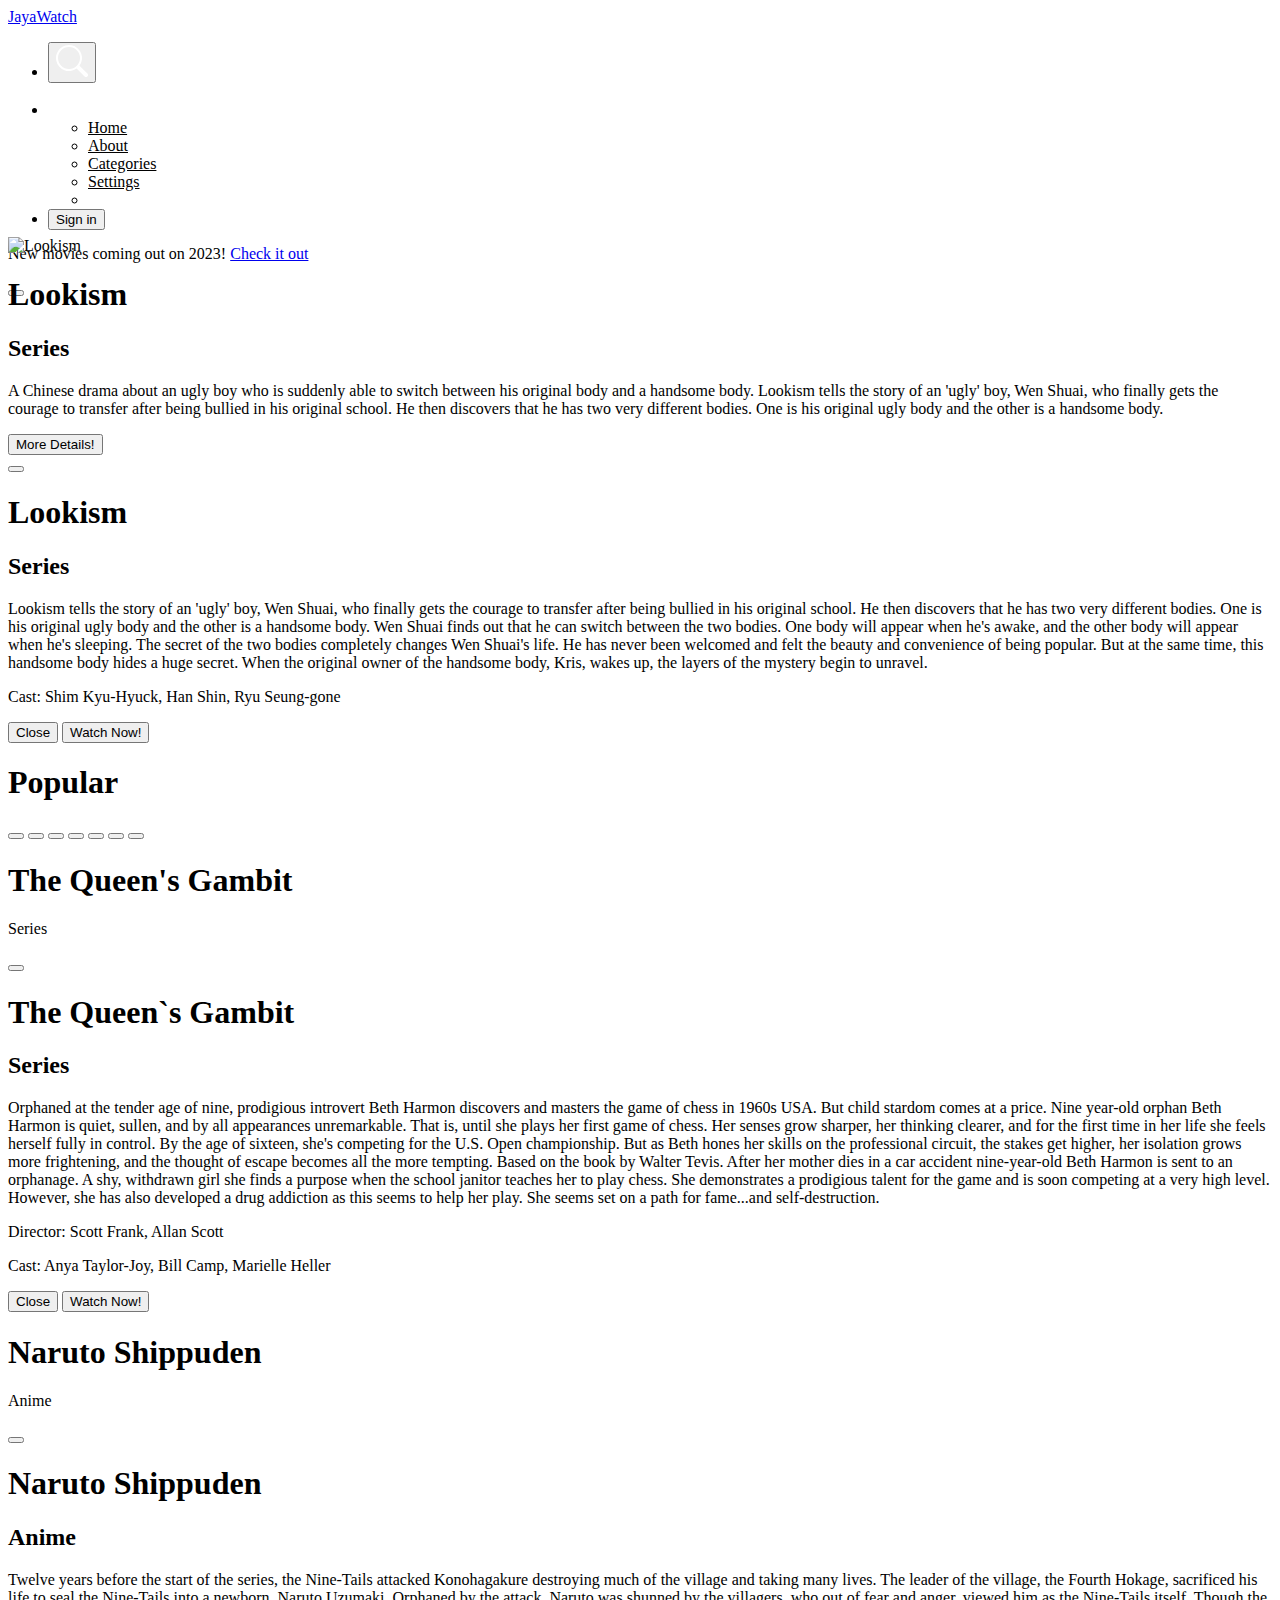
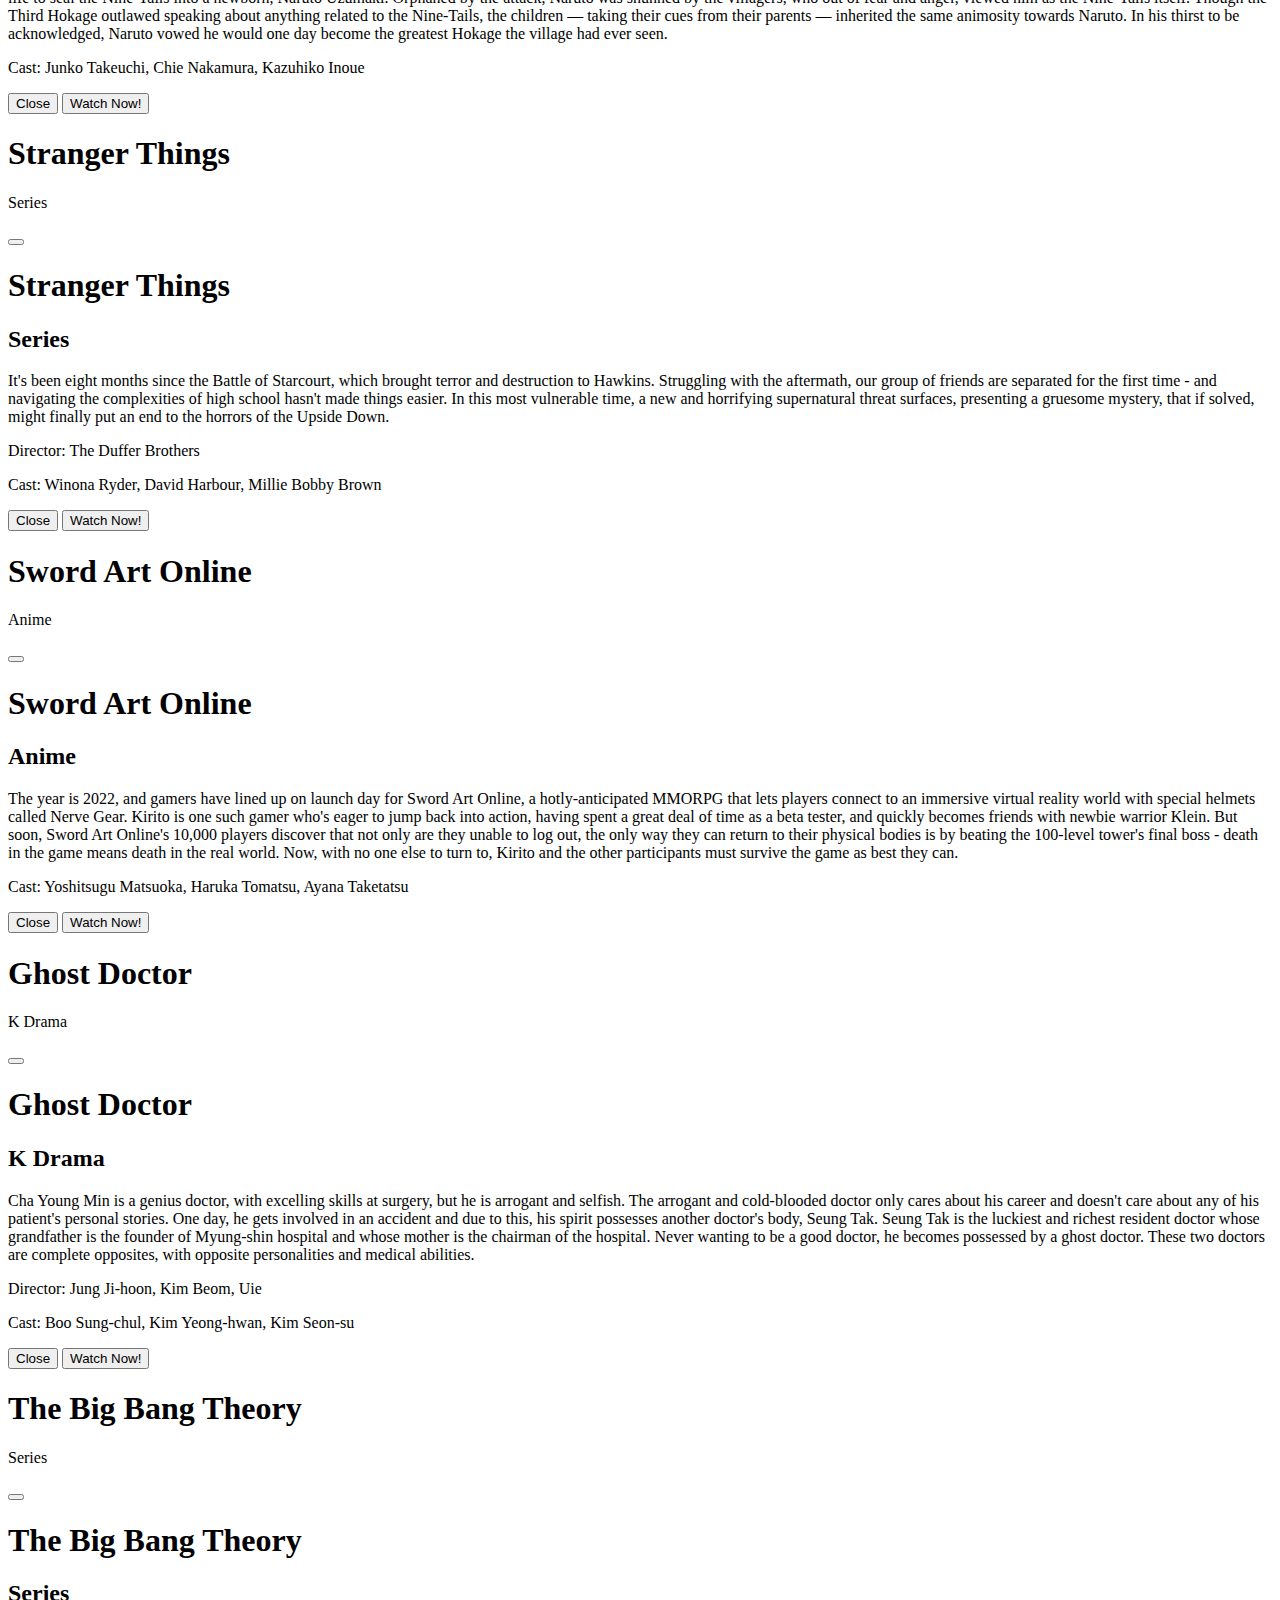
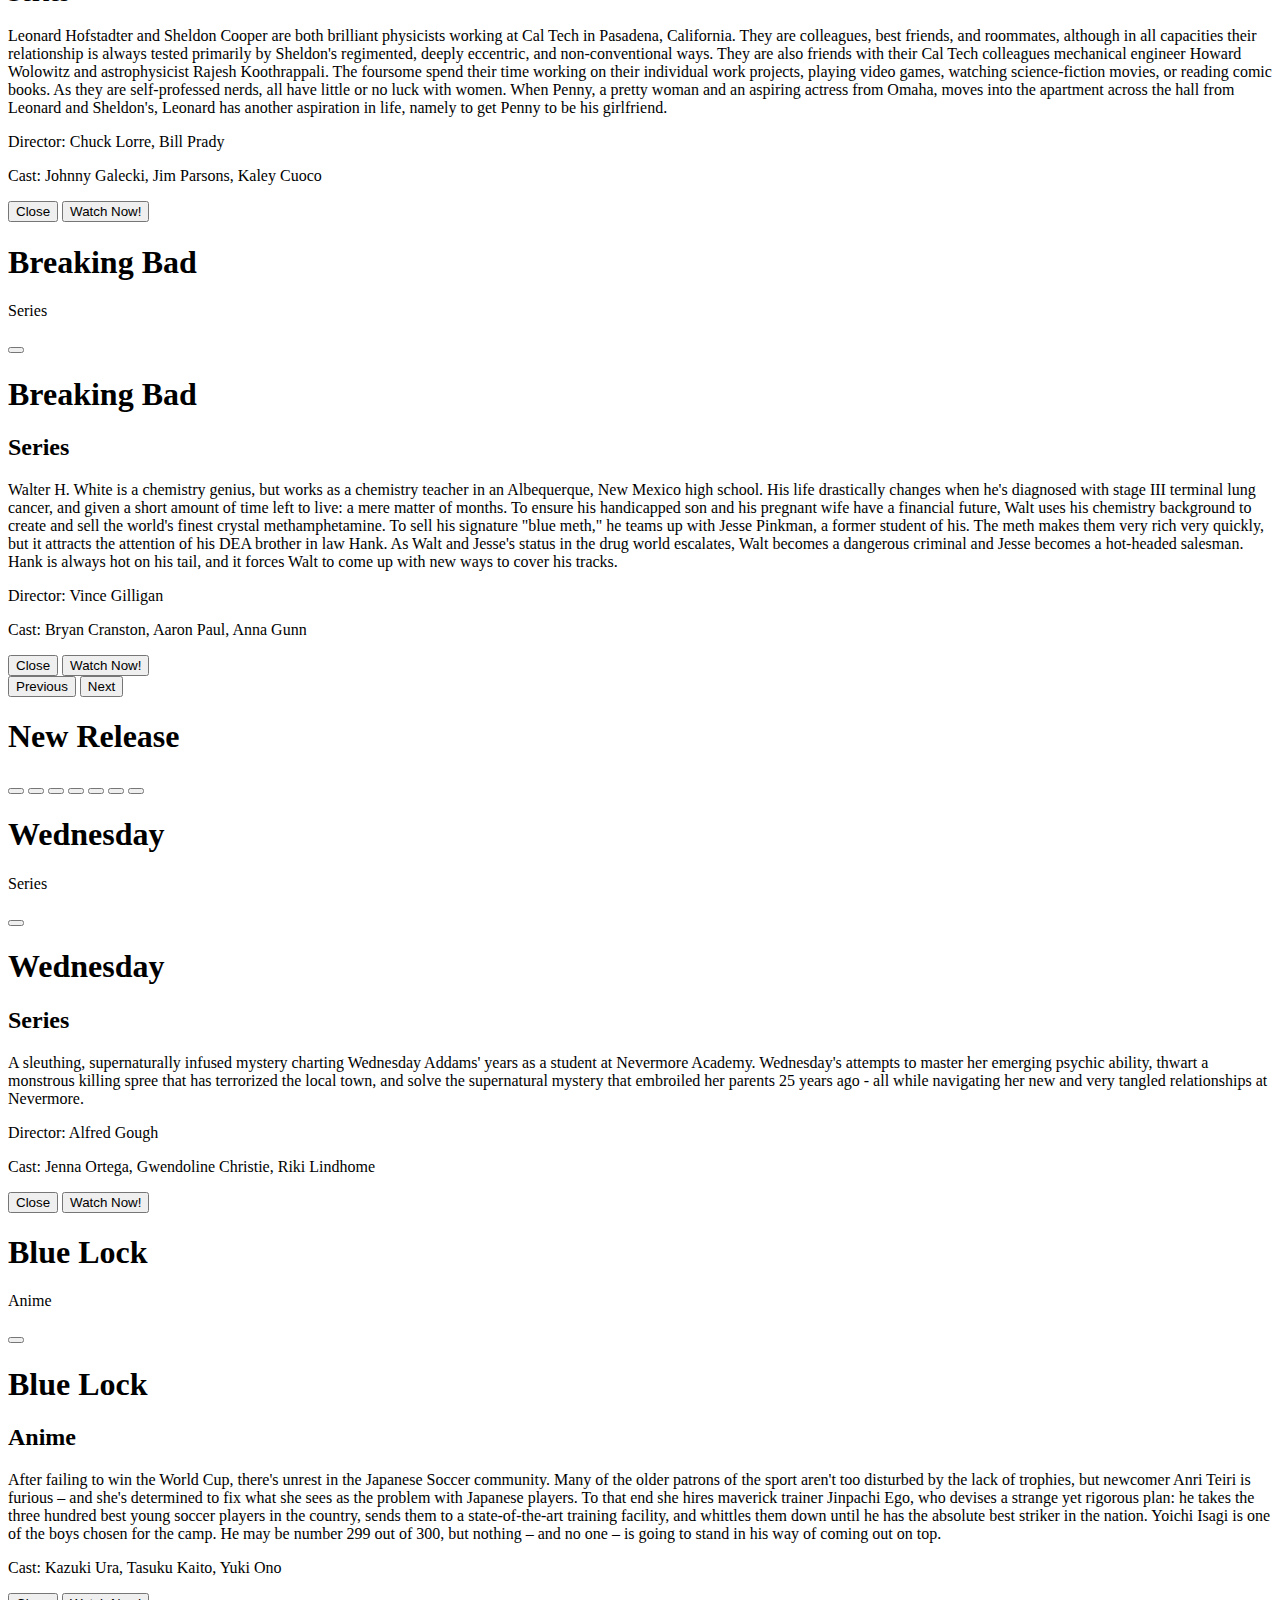
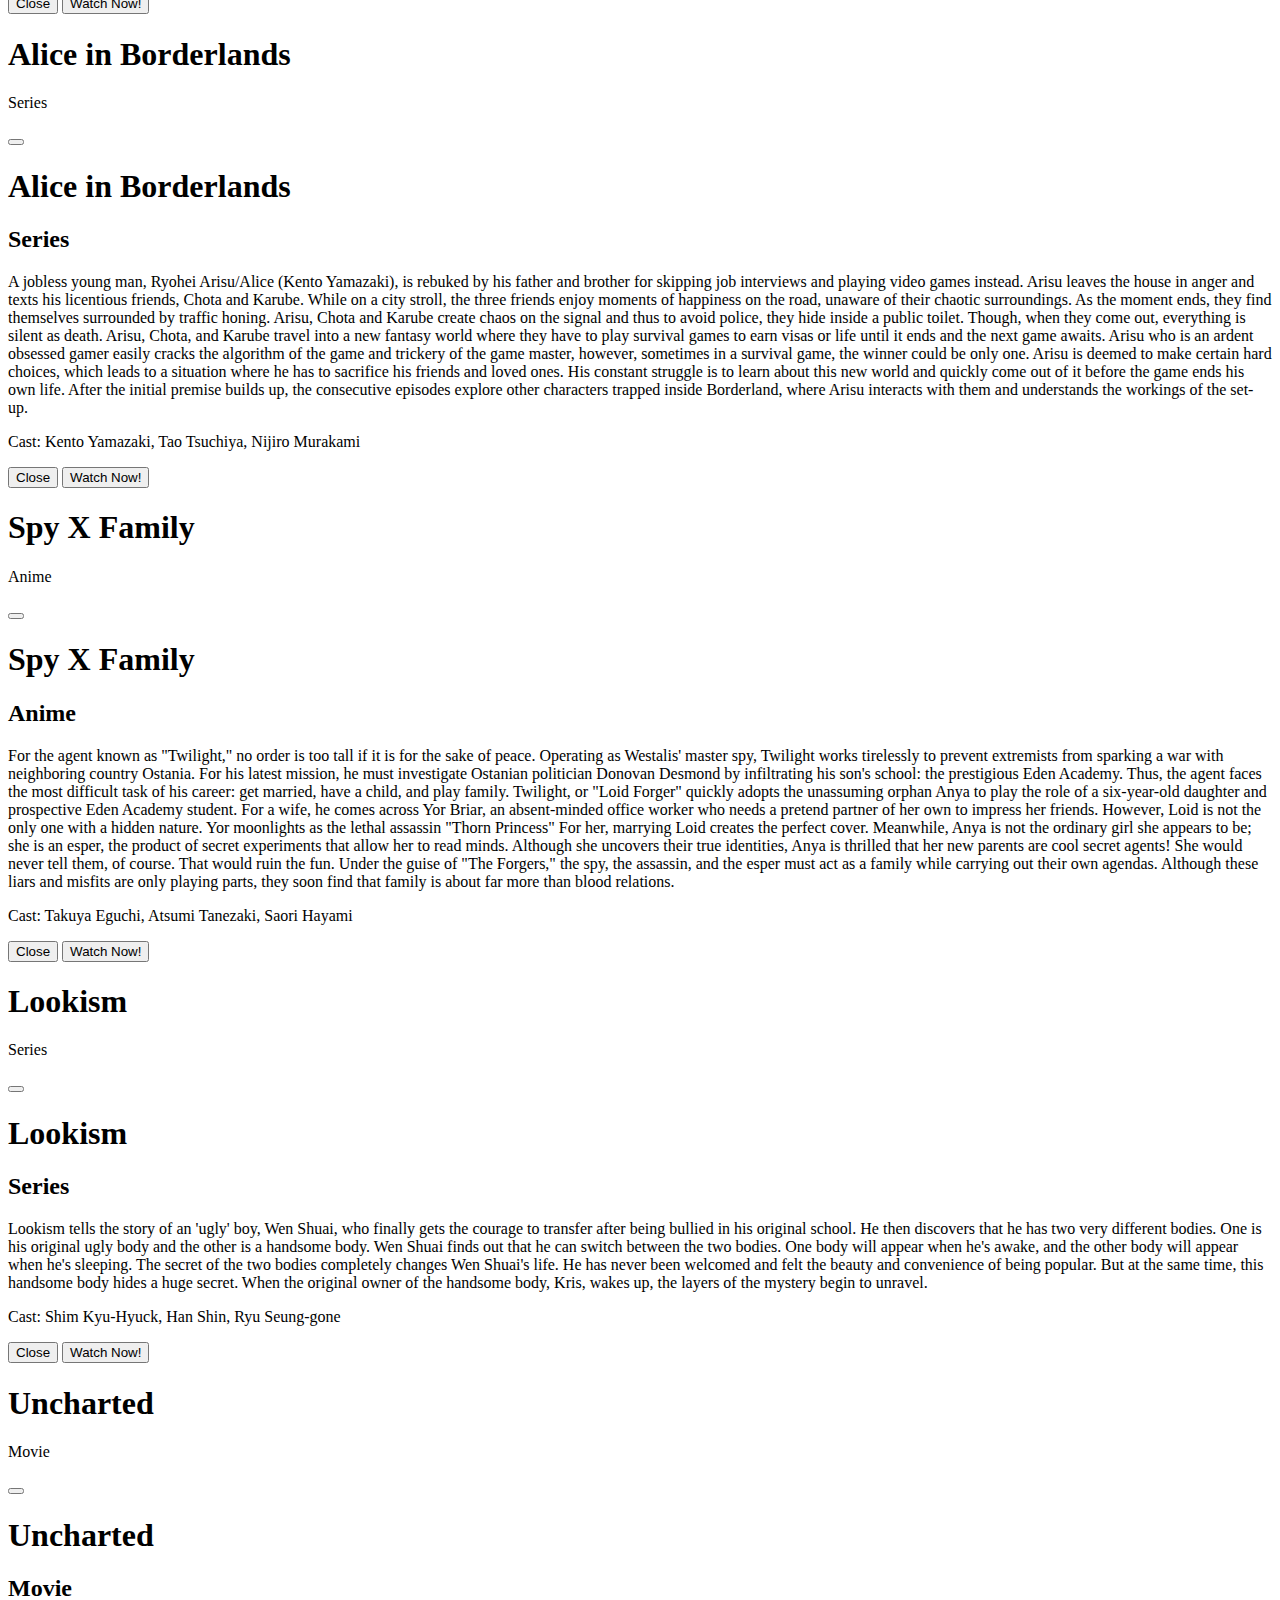
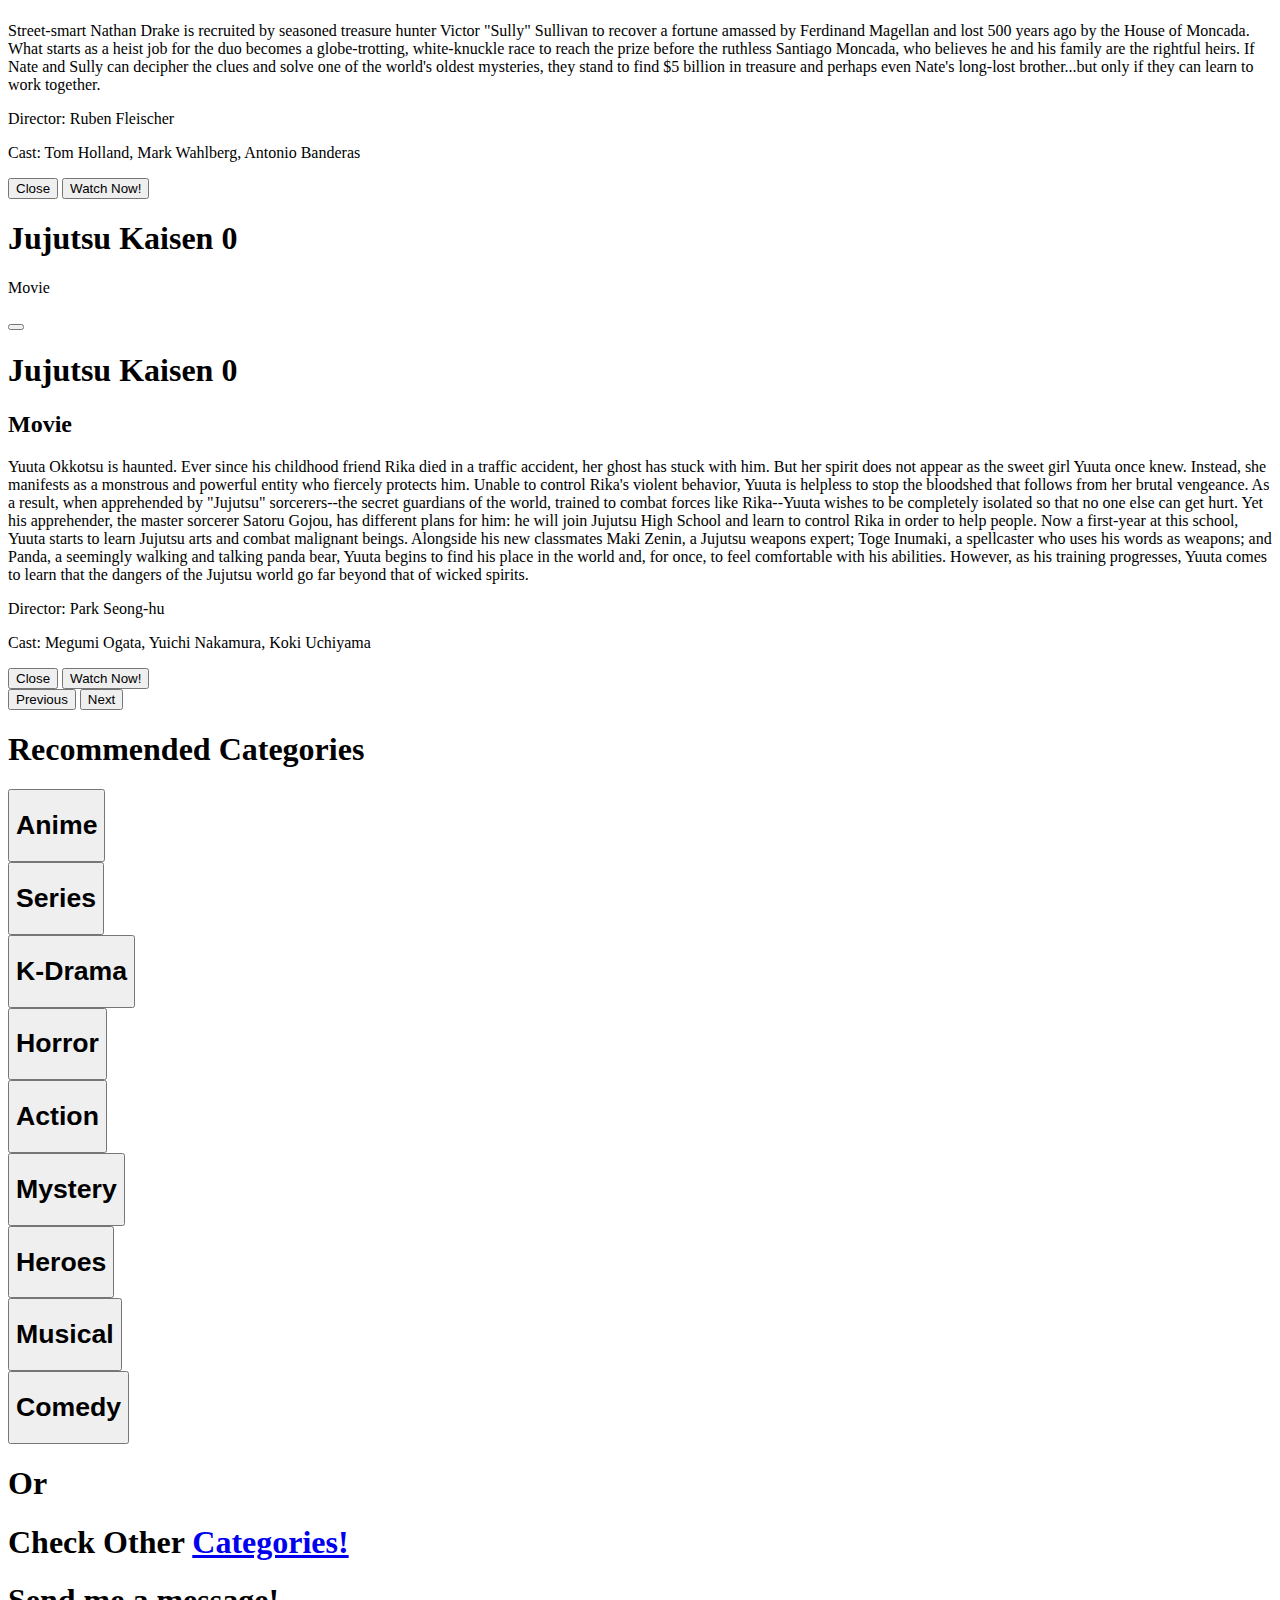
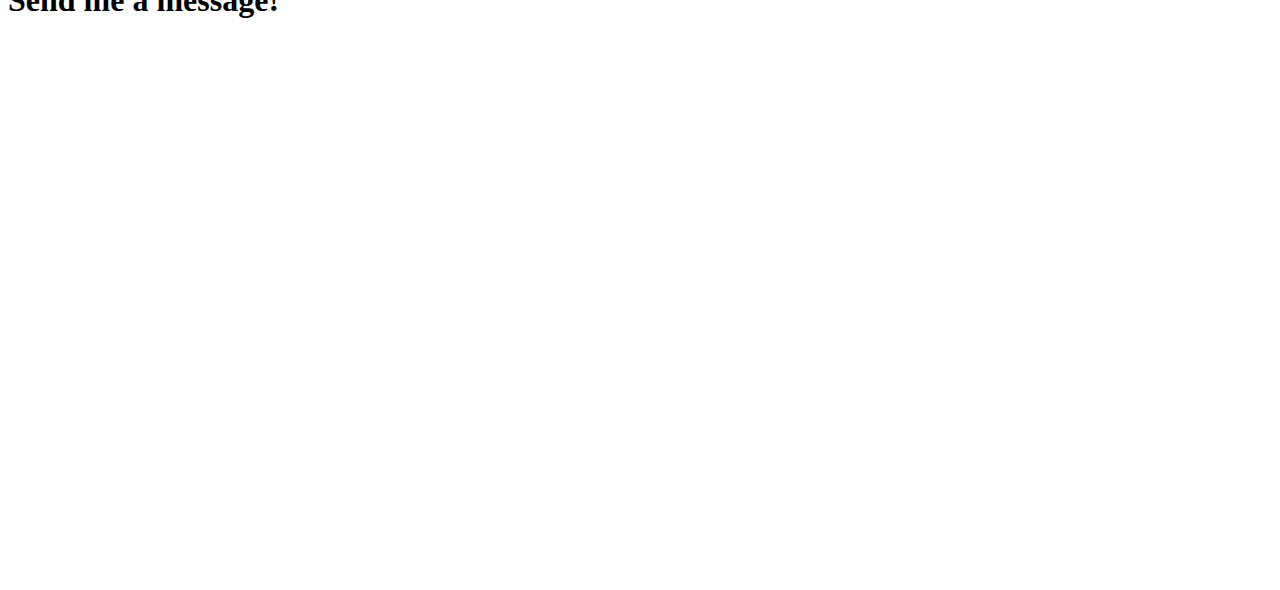
==== index.html @ 5d51edb8 "feat: added assets folder and moved images folder and css" ====
<!DOCTYPE html>
<html lang="en">
  <head>
    <meta charset="utf-8" />
    <meta name="viewport" content="width=device-width, initial-scale=1" />
    <title>JayaWatch</title>
    <!-- CSS Bootstrap -->
    <link href="https://cdn.jsdelivr.net/npm/bootstrap@5.2.3/dist/css/bootstrap.min.css" rel="stylesheet" integrity="sha384-rbsA2VBKQhggwzxH7pPCaAqO46MgnOM80zW1RWuH61DGLwZJEdK2Kadq2F9CUG65" crossorigin="anonymous" />
    <!-- My CSS -->
    <link rel="stylesheet" href="assets/css/index.css" />
  </head>
  <body style="overflow-x: hidden">
    <!-- Navigation -->
    <nav style="margin-bottom: -0.0625rem">
      <div class="nav navbar-expand">
        <div class="container">
          <div class="row nav-row">
            <div class="col-6 d-flex justify-content-center pe-5">
              <a href="#" class="navbar-brand">JayaWatch</a>
            </div>
            <div class="col-6 d-flex justify-content-center align-items-center">
              <ul class="navbar-nav d-flex gap-4">
                <li class="nav-item">
                  <button class="btn search-btn">
                    <svg xmlns="http://www.w3.org/2000/svg" width="32" height="32" fill="#fff" class="bi bi-search" viewBox="0 0 16 16">
                      <path d="M11.742 10.344a6.5 6.5 0 1 0-1.397 1.398h-.001c.03.04.062.078.098.115l3.85 3.85a1 1 0 0 0 1.415-1.414l-3.85-3.85a1.007 1.007 0 0 0-.115-.1zM12 6.5a5.5 5.5 0 1 1-11 0 5.5 5.5 0 0 1 11 0z" />
                    </svg>
                  </button>
                </li>
                <li class="nav-item dropdown" id="dropdown-menu">
                  <a class="nav-link dropdown-toggle" href="#" role="button" data-bs-toggle="dropdown" aria-expanded="false">
                    <svg xmlns="http://www.w3.org/2000/svg" width="32" height="32" fill="#fff" class="bi bi-three-dots" viewBox="0 0 16 16">
                      <path d="M3 9.5a1.5 1.5 0 1 1 0-3 1.5 1.5 0 0 1 0 3zm5 0a1.5 1.5 0 1 1 0-3 1.5 1.5 0 0 1 0 3zm5 0a1.5 1.5 0 1 1 0-3 1.5 1.5 0 0 1 0 3z" />
                    </svg>
                  </a>
                  <ul class="dropdown-menu">
                    <li><a href="#" class="dropdown-item" style="color: black">Home</a></li>
                    <li><a href="#" class="dropdown-item" style="color: black">About</a></li>
                    <li><a href="#" class="dropdown-item" style="color: black">Categories</a></li>
                    <li><a href="#" class="dropdown-item" style="color: black">Settings</a></li>
                    <li><a href="#" class="dropdown-item dropdown-signIn" style="color: black; display: none">Sign In</a></li>
                  </ul>
                </li>
                <li class="nav-item">
                  <button type="submit" class="btn btn-white nav-signIn">Sign in</button>
                </li>
              </ul>
            </div>
          </div>
        </div>
      </div>
    </nav>
    <!-- End of Navigation -->
    <!-- Alert -->
    <section class="alert">
      <div class="alert alert-success alert-dismissible" role="alert" style="width: 100%">
        <p>New movies coming out on 2023! <a href="#" class="alert-link me-5">Check it out</a></p>
        <button type="button" class="btn-close" aria-label="close" data-bs-dismiss="alert"></button>
      </div>
    </section>
    <!-- End of Alert -->
    <!-- Showcase Section  -->
    <section class="showcase">
      <div class="container" style="margin-top: -3.75rem">
        <div class="row g-5 row-showcase">
          <div class="col-10 col-sm-11 col-md-6 img-col d-flex justify-content-end">
            <img src="assets/images/showcase-1.webp" class="img-fluid" alt="Lookism" />
          </div>
          <div class="col-md-6 col-6 disp-col d-flex justify-content-center flex-column flex-1">
            <h1 class="display-title">Lookism</h1>
            <h2 class="display-categories">Series</h2>
            <p class="display-description">
              A Chinese drama about an ugly boy who is suddenly able to switch between his original body and a handsome body. Lookism tells the story of an 'ugly' boy, Wen Shuai, who finally gets the courage to transfer after being bullied
              in his original school. He then discovers that he has two very different bodies. One is his original ugly body and the other is a handsome body.
            </p>
            <!-- Button trigger modal for Showcase Section-->
            <button class="btn mt-2 btn-primary display-modal-button" style="width: fit-content" data-bs-toggle="modal" data-bs-target="#showcase-modal-button">More Details!</button>
            <!-- Modal -->
            <div class="modal fade border" id="showcase-modal-button" data-bs-backdrop="static" data-bs-keyboard="false" tabindex="-1" aria-labelledby="showcase-modal-buttonLabel" aria-hidden="true">
              <div class="modal-dialog modal-dialog-centered">
                <div class="modal-content">
                  <div class="modal-header modal-header-showcase">
                    <button type="button" class="btn-close" data-bs-dismiss="modal" aria-label="Close"></button>
                  </div>
                  <div class="modal-body d-flex flex-column">
                    <h1 class="modal-title">Lookism</h1>
                    <h2 class="modal-categories">Series</h2>
                    <p class="modal-description">
                      Lookism tells the story of an 'ugly' boy, Wen Shuai, who finally gets the courage to transfer after being bullied in his original school. He then discovers that he has two very different bodies. One is his original
                      ugly body and the other is a handsome body. Wen Shuai finds out that he can switch between the two bodies. One body will appear when he's awake, and the other body will appear when he's sleeping. The secret of the two
                      bodies completely changes Wen Shuai's life. He has never been welcomed and felt the beauty and convenience of being popular. But at the same time, this handsome body hides a huge secret. When the original owner of the
                      handsome body, Kris, wakes up, the layers of the mystery begin to unravel.
                    </p>
                    <p class="modal-cast">Cast: Shim Kyu-Hyuck, Han Shin, Ryu Seung-gone</p>
                    <div class="modal-body-button">
                      <button type="button" class="btn btn-secondary" data-bs-dismiss="modal">Close</button>
                      <button type="button" class="btn btn-primary">Watch Now!</button>
                    </div>
                  </div>
                </div>
              </div>
            </div>
          </div>
        </div>
      </div>
    </section>
    <!-- End of Showcase Section -->
    <!-- Movies Section -->
    <section class="movies">
      <div class="container mt-5">
        <div class="row">
          <div class="col-xl-6 col-12 mb-3 mb-xl-0 d-flex flex-column align-items-center">
            <h1 class="section-title">Popular</h1>
            <div id="card-popular-movie" class="carousel slide" data-bs-ride="false">
              <div class="carousel-indicators">
                <button type="button" data-bs-target="#card-popular-movie" data-bs-slide-to="0" class="active" aria-current="true" aria-label="Slide 1"></button>
                <button type="button" data-bs-target="#card-popular-movie" data-bs-slide-to="1" aria-label="Slide 2"></button>
                <button type="button" data-bs-target="#card-popular-movie" data-bs-slide-to="2" aria-label="Slide 3"></button>
                <button type="button" data-bs-target="#card-popular-movie" data-bs-slide-to="3" aria-label="Slide 4"></button>
                <button type="button" data-bs-target="#card-popular-movie" data-bs-slide-to="4" aria-label="Slide 5"></button>
                <button type="button" data-bs-target="#card-popular-movie" data-bs-slide-to="5" aria-label="Slide 6"></button>
                <button type="button" data-bs-target="#card-popular-movie" data-bs-slide-to="6" aria-label="Slide 7"></button>
              </div>
              <div class="carousel-inner">
                <div class="carousel-item active" data-bs-interval="4000">
                  <!-- Button trigger modal for Showcase Section-->
                  <div class="card text-bg-dark display-modal-button" data-bs-toggle="modal" data-bs-target="#popular-modal-button-1">
                    <div class="card-img-overlay card-popular-thumb-1">
                      <h1 class="card-title">The Queen's Gambit</h1>
                      <p class="card-text">Series</p>
                    </div>
                  </div>
                  <!-- Modal -->
                  <div class="modal fade" id="popular-modal-button-1" data-bs-backdrop="static" data-bs-keyboard="false" tabindex="-1" aria-labelledby="popular-modal-button-1Label" aria-hidden="true">
                    <div class="modal-dialog">
                      <div class="modal-content">
                        <div class="modal-header modal-header-popular-1">
                          <button type="button" class="btn-close" data-bs-dismiss="modal" aria-label="Close"></button>
                        </div>
                        <div class="modal-body d-flex flex-column">
                          <h1 class="modal-title">The Queen`s Gambit</h1>
                          <h2 class="modal-categories">Series</h2>
                          <p class="modal-description">
                            Orphaned at the tender age of nine, prodigious introvert Beth Harmon discovers and masters the game of chess in 1960s USA. But child stardom comes at a price. Nine year-old orphan Beth Harmon is quiet, sullen,
                            and by all appearances unremarkable. That is, until she plays her first game of chess. Her senses grow sharper, her thinking clearer, and for the first time in her life she feels herself fully in control. By the
                            age of sixteen, she's competing for the U.S. Open championship. But as Beth hones her skills on the professional circuit, the stakes get higher, her isolation grows more frightening, and the thought of escape
                            becomes all the more tempting. Based on the book by Walter Tevis. After her mother dies in a car accident nine-year-old Beth Harmon is sent to an orphanage. A shy, withdrawn girl she finds a purpose when the
                            school janitor teaches her to play chess. She demonstrates a prodigious talent for the game and is soon competing at a very high level. However, she has also developed a drug addiction as this seems to help her
                            play. She seems set on a path for fame...and self-destruction.
                          </p>
                          <p class="modal-cast">Director: Scott Frank, Allan Scott</p>
                          <p class="modal-cast">Cast: Anya Taylor-Joy, Bill Camp, Marielle Heller</p>
                          <div class="modal-body-button">
                            <button type="button" class="btn btn-secondary" data-bs-dismiss="modal">Close</button>
                            <button type="button" class="btn btn-primary">Watch Now!</button>
                          </div>
                        </div>
                      </div>
                    </div>
                  </div>
                </div>
                <div class="carousel-item" data-bs-interval="4000">
                  <!-- Button trigger modal for Showcase Section-->
                  <div class="card text-bg-dark display-modal-button" data-bs-toggle="modal" data-bs-target="#popular-modal-button-2">
                    <div class="card-img-overlay card-popular-thumb-2">
                      <h1 class="card-title">Naruto Shippuden</h1>
                      <p class="card-text">Anime</p>
                    </div>
                  </div>
                  <!-- Modal -->
                  <div class="modal fade" id="popular-modal-button-2" data-bs-backdrop="static" data-bs-keyboard="false" tabindex="-1" aria-labelledby="popular-modal-button-2Label" aria-hidden="true">
                    <div class="modal-dialog">
                      <div class="modal-content">
                        <div class="modal-header modal-header-popular-2">
                          <button type="button" class="btn-close" data-bs-dismiss="modal" aria-label="Close"></button>
                        </div>
                        <div class="modal-body d-flex flex-column">
                          <h1 class="modal-title">Naruto Shippuden</h1>
                          <h2 class="modal-categories">Anime</h2>
                          <p class="modal-description">
                            Twelve years before the start of the series, the Nine-Tails attacked Konohagakure destroying much of the village and taking many lives. The leader of the village, the Fourth Hokage, sacrificed his life to seal
                            the Nine-Tails into a newborn, Naruto Uzumaki. Orphaned by the attack, Naruto was shunned by the villagers, who out of fear and anger, viewed him as the Nine-Tails itself. Though the Third Hokage outlawed
                            speaking about anything related to the Nine-Tails, the children — taking their cues from their parents — inherited the same animosity towards Naruto. In his thirst to be acknowledged, Naruto vowed he would one
                            day become the greatest Hokage the village had ever seen.
                          </p>
                          <p class="modal-cast">Cast: Junko Takeuchi, Chie Nakamura, Kazuhiko Inoue</p>
                          <div class="modal-body-button">
                            <button type="button" class="btn btn-secondary" data-bs-dismiss="modal">Close</button>
                            <button type="button" class="btn btn-primary">Watch Now!</button>
                          </div>
                        </div>
                      </div>
                    </div>
                  </div>
                </div>
                <div class="carousel-item" data-bs-interval="4000">
                  <!-- Button trigger modal for Showcase Section-->
                  <div class="card text-bg-dark display-modal-button" data-bs-toggle="modal" data-bs-target="#popular-modal-button-3">
                    <div class="card-img-overlay card-popular-thumb-3">
                      <h1 class="card-title">Stranger Things</h1>
                      <p class="card-text">Series</p>
                    </div>
                  </div>
                  <!-- Modal -->
                  <div class="modal fade" id="popular-modal-button-3" data-bs-backdrop="static" data-bs-keyboard="false" tabindex="-1" aria-labelledby="popular-modal-button-3Label" aria-hidden="true">
                    <div class="modal-dialog">
                      <div class="modal-content">
                        <div class="modal-header modal-header-popular-3">
                          <button type="button" class="btn-close" data-bs-dismiss="modal" aria-label="Close"></button>
                        </div>
                        <div class="modal-body d-flex flex-column">
                          <h1 class="modal-title">Stranger Things</h1>
                          <h2 class="modal-categories">Series</h2>
                          <p class="modal-description">
                            It's been eight months since the Battle of Starcourt, which brought terror and destruction to Hawkins. Struggling with the aftermath, our group of friends are separated for the first time - and navigating the
                            complexities of high school hasn't made things easier. In this most vulnerable time, a new and horrifying supernatural threat surfaces, presenting a gruesome mystery, that if solved, might finally put an end to
                            the horrors of the Upside Down.
                          </p>
                          <p class="modal-cast">Director: The Duffer Brothers</p>
                          <p class="modal-cast">Cast: Winona Ryder, David Harbour, Millie Bobby Brown</p>
                          <div class="modal-body-button">
                            <button type="button" class="btn btn-secondary" data-bs-dismiss="modal">Close</button>
                            <button type="button" class="btn btn-primary">Watch Now!</button>
                          </div>
                        </div>
                      </div>
                    </div>
                  </div>
                </div>
                <div class="carousel-item" data-bs-interval="4000">
                  <!-- Button trigger modal for Showcase Section-->
                  <div class="card text-bg-dark display-modal-button" data-bs-toggle="modal" data-bs-target="#popular-modal-button-4">
                    <div class="card-img-overlay card-popular-thumb-4">
                      <h1 class="card-title">Sword Art Online</h1>
                      <p class="card-text">Anime</p>
                    </div>
                  </div>
                  <!-- Modal -->
                  <div class="modal fade" id="popular-modal-button-4" data-bs-backdrop="static" data-bs-keyboard="false" tabindex="-1" aria-labelledby="popular-modal-button-4Label" aria-hidden="true">
                    <div class="modal-dialog">
                      <div class="modal-content">
                        <div class="modal-header modal-header-popular-4">
                          <button type="button" class="btn-close" data-bs-dismiss="modal" aria-label="Close"></button>
                        </div>
                        <div class="modal-body d-flex flex-column">
                          <h1 class="modal-title">Sword Art Online</h1>
                          <h2 class="modal-categories">Anime</h2>
                          <p class="modal-description">
                            The year is 2022, and gamers have lined up on launch day for Sword Art Online, a hotly-anticipated MMORPG that lets players connect to an immersive virtual reality world with special helmets called Nerve Gear.
                            Kirito is one such gamer who's eager to jump back into action, having spent a great deal of time as a beta tester, and quickly becomes friends with newbie warrior Klein. But soon, Sword Art Online's 10,000
                            players discover that not only are they unable to log out, the only way they can return to their physical bodies is by beating the 100-level tower's final boss - death in the game means death in the real world.
                            Now, with no one else to turn to, Kirito and the other participants must survive the game as best they can.
                          </p>
                          <p class="modal-cast">Cast: Yoshitsugu Matsuoka, Haruka Tomatsu, Ayana Taketatsu</p>
                          <div class="modal-body-button">
                            <button type="button" class="btn btn-secondary" data-bs-dismiss="modal">Close</button>
                            <button type="button" class="btn btn-primary">Watch Now!</button>
                          </div>
                        </div>
                      </div>
                    </div>
                  </div>
                </div>
                <div class="carousel-item" data-bs-interval="4000">
                  <!-- Button trigger modal for Showcase Section-->
                  <div class="card text-bg-dark display-modal-button" data-bs-toggle="modal" data-bs-target="#popular-modal-button-5">
                    <div class="card-img-overlay card-popular-thumb-5">
                      <h1 class="card-title">Ghost Doctor</h1>
                      <p class="card-text">K Drama</p>
                    </div>
                  </div>
                  <!-- Modal -->
                  <div class="modal fade" id="popular-modal-button-5" data-bs-backdrop="static" data-bs-keyboard="false" tabindex="-1" aria-labelledby="popular-modal-button-5Label" aria-hidden="true">
                    <div class="modal-dialog">
                      <div class="modal-content">
                        <div class="modal-header modal-header-popular-5">
                          <button type="button" class="btn-close" data-bs-dismiss="modal" aria-label="Close"></button>
                        </div>
                        <div class="modal-body d-flex flex-column">
                          <h1 class="modal-title">Ghost Doctor</h1>
                          <h2 class="modal-categories">K Drama</h2>
                          <p class="modal-description">
                            Cha Young Min is a genius doctor, with excelling skills at surgery, but he is arrogant and selfish. The arrogant and cold-blooded doctor only cares about his career and doesn't care about any of his patient's
                            personal stories. One day, he gets involved in an accident and due to this, his spirit possesses another doctor's body, Seung Tak. Seung Tak is the luckiest and richest resident doctor whose grandfather is the
                            founder of Myung-shin hospital and whose mother is the chairman of the hospital. Never wanting to be a good doctor, he becomes possessed by a ghost doctor. These two doctors are complete opposites, with opposite
                            personalities and medical abilities.
                          </p>
                          <p class="modal-cast">Director: Jung Ji-hoon, Kim Beom, Uie</p>
                          <p class="modal-cast">Cast: Boo Sung-chul, Kim Yeong-hwan, Kim Seon-su</p>
                          <div class="modal-body-button">
                            <button type="button" class="btn btn-secondary" data-bs-dismiss="modal">Close</button>
                            <button type="button" class="btn btn-primary">Watch Now!</button>
                          </div>
                        </div>
                      </div>
                    </div>
                  </div>
                </div>
                <div class="carousel-item" data-bs-interval="4000">
                  <!-- Button trigger modal for Showcase Section-->
                  <div class="card text-bg-dark display-modal-button" data-bs-toggle="modal" data-bs-target="#popular-modal-button-6">
                    <div class="card-img-overlay card-popular-thumb-6">
                      <h1 class="card-title">The Big Bang Theory</h1>
                      <p class="card-text">Series</p>
                    </div>
                  </div>
                  <!-- Modal -->
                  <div class="modal fade" id="popular-modal-button-6" data-bs-backdrop="static" data-bs-keyboard="false" tabindex="-1" aria-labelledby="popular-modal-button-6Label" aria-hidden="true">
                    <div class="modal-dialog">
                      <div class="modal-content">
                        <div class="modal-header modal-header-popular-6">
                          <button type="button" class="btn-close" data-bs-dismiss="modal" aria-label="Close"></button>
                        </div>
                        <div class="modal-body d-flex flex-column">
                          <h1 class="modal-title">The Big Bang Theory</h1>
                          <h2 class="modal-categories">Series</h2>
                          <p class="modal-description">
                            Leonard Hofstadter and Sheldon Cooper are both brilliant physicists working at Cal Tech in Pasadena, California. They are colleagues, best friends, and roommates, although in all capacities their relationship is
                            always tested primarily by Sheldon's regimented, deeply eccentric, and non-conventional ways. They are also friends with their Cal Tech colleagues mechanical engineer Howard Wolowitz and astrophysicist Rajesh
                            Koothrappali. The foursome spend their time working on their individual work projects, playing video games, watching science-fiction movies, or reading comic books. As they are self-professed nerds, all have
                            little or no luck with women. When Penny, a pretty woman and an aspiring actress from Omaha, moves into the apartment across the hall from Leonard and Sheldon's, Leonard has another aspiration in life, namely to
                            get Penny to be his girlfriend.
                          </p>
                          <p class="modal-cast">Director: Chuck Lorre, Bill Prady</p>
                          <p class="modal-cast">Cast: Johnny Galecki, Jim Parsons, Kaley Cuoco</p>
                          <div class="modal-body-button">
                            <button type="button" class="btn btn-secondary" data-bs-dismiss="modal">Close</button>
                            <button type="button" class="btn btn-primary">Watch Now!</button>
                          </div>
                        </div>
                      </div>
                    </div>
                  </div>
                </div>
                <div class="carousel-item" data-bs-interval="4000">
                  <!-- Button trigger modal for Showcase Section-->
                  <div class="card text-bg-dark display-modal-button" data-bs-toggle="modal" data-bs-target="#popular-modal-button-7">
                    <div class="card-img-overlay card-popular-thumb-7">
                      <h1 class="card-title">Breaking Bad</h1>
                      <p class="card-text">Series</p>
                    </div>
                  </div>
                  <!-- Modal -->
                  <div class="modal fade" id="popular-modal-button-7" data-bs-backdrop="static" data-bs-keyboard="false" tabindex="-1" aria-labelledby="popular-modal-button-7Label" aria-hidden="true">
                    <div class="modal-dialog">
                      <div class="modal-content">
                        <div class="modal-header modal-header-popular-7">
                          <button type="button" class="btn-close" data-bs-dismiss="modal" aria-label="Close"></button>
                        </div>
                        <div class="modal-body d-flex flex-column">
                          <h1 class="modal-title">Breaking Bad</h1>
                          <h2 class="modal-categories">Series</h2>
                          <p class="modal-description">
                            Walter H. White is a chemistry genius, but works as a chemistry teacher in an Albequerque, New Mexico high school. His life drastically changes when he's diagnosed with stage III terminal lung cancer, and given a
                            short amount of time left to live: a mere matter of months. To ensure his handicapped son and his pregnant wife have a financial future, Walt uses his chemistry background to create and sell the world's finest
                            crystal methamphetamine. To sell his signature "blue meth," he teams up with Jesse Pinkman, a former student of his. The meth makes them very rich very quickly, but it attracts the attention of his DEA brother in
                            law Hank. As Walt and Jesse's status in the drug world escalates, Walt becomes a dangerous criminal and Jesse becomes a hot-headed salesman. Hank is always hot on his tail, and it forces Walt to come up with new
                            ways to cover his tracks.
                          </p>
                          <p class="modal-cast">Director: Vince Gilligan</p>
                          <p class="modal-cast">Cast: Bryan Cranston, Aaron Paul, Anna Gunn</p>
                          <div class="modal-body-button">
                            <button type="button" class="btn btn-secondary" data-bs-dismiss="modal">Close</button>
                            <button type="button" class="btn btn-primary">Watch Now!</button>
                          </div>
                        </div>
                      </div>
                    </div>
                  </div>
                </div>
              </div>
              <button class="carousel-control-prev" type="button" data-bs-target="#card-popular-movie" data-bs-slide="prev">
                <span class="carousel-control-prev-icon" aria-hidden="true"></span>
                <span class="visually-hidden">Previous</span>
              </button>
              <button class="carousel-control-next" type="button" data-bs-target="#card-popular-movie" data-bs-slide="next">
                <span class="carousel-control-next-icon" aria-hidden="true"></span>
                <span class="visually-hidden">Next</span>
              </button>
            </div>
          </div>
          <div class="col-xl-6 col-12 d-flex flex-column align-items-center">
            <h1 class="section-title">New Release</h1>
            <div id="card-new-movie" class="carousel slide" data-bs-ride="false">
              <div class="carousel-indicators">
                <button type="button" data-bs-target="#card-new-movie" data-bs-slide-to="0" class="active" aria-current="true" aria-label="Slide 1"></button>
                <button type="button" data-bs-target="#card-new-movie" data-bs-slide-to="1" aria-label="Slide 2"></button>
                <button type="button" data-bs-target="#card-new-movie" data-bs-slide-to="2" aria-label="Slide 3"></button>
                <button type="button" data-bs-target="#card-new-movie" data-bs-slide-to="3" aria-label="Slide 4"></button>
                <button type="button" data-bs-target="#card-new-movie" data-bs-slide-to="4" aria-label="Slide 5"></button>
                <button type="button" data-bs-target="#card-new-movie" data-bs-slide-to="5" aria-label="Slide 6"></button>
                <button type="button" data-bs-target="#card-new-movie" data-bs-slide-to="6" aria-label="Slide 7"></button>
              </div>
              <div class="carousel-inner">
                <div class="carousel-item active" data-bs-interval="4000">
                  <!-- Button trigger modal for Showcase Section-->
                  <div class="card text-bg-dark display-modal-button" data-bs-toggle="modal" data-bs-target="#new-modal-button-1">
                    <div class="card-img-overlay card-new-thumb-1">
                      <h1 class="card-title">Wednesday</h1>
                      <p class="card-text">Series</p>
                    </div>
                  </div>
                  <!-- Modal -->
                  <div class="modal fade" id="new-modal-button-1" data-bs-backdrop="static" data-bs-keyboard="false" tabindex="-1" aria-labelledby="new-modal-button-1Label" aria-hidden="true">
                    <div class="modal-dialog">
                      <div class="modal-content">
                        <div class="modal-header modal-header-new-1">
                          <button type="button" class="btn-close" data-bs-dismiss="modal" aria-label="Close"></button>
                        </div>
                        <div class="modal-body d-flex flex-column">
                          <h1 class="modal-title">Wednesday</h1>
                          <h2 class="modal-categories">Series</h2>
                          <p class="modal-description">
                            A sleuthing, supernaturally infused mystery charting Wednesday Addams' years as a student at Nevermore Academy. Wednesday's attempts to master her emerging psychic ability, thwart a monstrous killing spree that
                            has terrorized the local town, and solve the supernatural mystery that embroiled her parents 25 years ago - all while navigating her new and very tangled relationships at Nevermore.
                          </p>
                          <p class="modal-cast">Director: Alfred Gough</p>
                          <p class="modal-cast">Cast: Jenna Ortega, Gwendoline Christie, Riki Lindhome</p>
                          <div class="modal-body-button">
                            <button type="button" class="btn btn-secondary" data-bs-dismiss="modal">Close</button>
                            <button type="button" class="btn btn-primary">Watch Now!</button>
                          </div>
                        </div>
                      </div>
                    </div>
                  </div>
                </div>
                <div class="carousel-item" data-bs-interval="4000">
                  <!-- Button trigger modal for Showcase Section-->
                  <div class="card text-bg-dark display-modal-button" data-bs-toggle="modal" data-bs-target="#new-modal-button-2">
                    <div class="card-img-overlay card-new-thumb-2">
                      <h1 class="card-title">Blue Lock</h1>
                      <p class="card-text">Anime</p>
                    </div>
                  </div>
                  <!-- Modal -->
                  <div class="modal fade" id="new-modal-button-2" data-bs-backdrop="static" data-bs-keyboard="false" tabindex="-1" aria-labelledby="new-modal-button-2Label" aria-hidden="true">
                    <div class="modal-dialog">
                      <div class="modal-content">
                        <div class="modal-header modal-header-new-2">
                          <button type="button" class="btn-close" data-bs-dismiss="modal" aria-label="Close"></button>
                        </div>
                        <div class="modal-body d-flex flex-column">
                          <h1 class="modal-title">Blue Lock</h1>
                          <h2 class="modal-categories">Anime</h2>
                          <p class="modal-description">
                            After failing to win the World Cup, there's unrest in the Japanese Soccer community. Many of the older patrons of the sport aren't too disturbed by the lack of trophies, but newcomer Anri Teiri is furious – and
                            she's determined to fix what she sees as the problem with Japanese players. To that end she hires maverick trainer Jinpachi Ego, who devises a strange yet rigorous plan: he takes the three hundred best young
                            soccer players in the country, sends them to a state-of-the-art training facility, and whittles them down until he has the absolute best striker in the nation. Yoichi Isagi is one of the boys chosen for the camp.
                            He may be number 299 out of 300, but nothing – and no one – is going to stand in his way of coming out on top.
                          </p>
                          <p class="modal-cast">Cast: Kazuki Ura, Tasuku Kaito, Yuki Ono</p>
                          <div class="modal-body-button">
                            <button type="button" class="btn btn-secondary" data-bs-dismiss="modal">Close</button>
                            <button type="button" class="btn btn-primary">Watch Now!</button>
                          </div>
                        </div>
                      </div>
                    </div>
                  </div>
                </div>
                <div class="carousel-item" data-bs-interval="4000">
                  <!-- Button trigger modal for Showcase Section-->
                  <div class="card text-bg-dark display-modal-button" data-bs-toggle="modal" data-bs-target="#new-modal-button-3">
                    <div class="card-img-overlay card-new-thumb-3">
                      <h1 class="card-title">Alice in Borderlands</h1>
                      <p class="card-text">Series</p>
                    </div>
                  </div>
                  <!-- Modal -->
                  <div class="modal fade" id="new-modal-button-3" data-bs-backdrop="static" data-bs-keyboard="false" tabindex="-1" aria-labelledby="new-modal-button-3Label" aria-hidden="true">
                    <div class="modal-dialog">
                      <div class="modal-content">
                        <div class="modal-header modal-header-new-3">
                          <button type="button" class="btn-close" data-bs-dismiss="modal" aria-label="Close"></button>
                        </div>
                        <div class="modal-body d-flex flex-column">
                          <h1 class="modal-title">Alice in Borderlands</h1>
                          <h2 class="modal-categories">Series</h2>
                          <p class="modal-description">
                            A jobless young man, Ryohei Arisu/Alice (Kento Yamazaki), is rebuked by his father and brother for skipping job interviews and playing video games instead. Arisu leaves the house in anger and texts his licentious
                            friends, Chota and Karube. While on a city stroll, the three friends enjoy moments of happiness on the road, unaware of their chaotic surroundings. As the moment ends, they find themselves surrounded by traffic
                            honing. Arisu, Chota and Karube create chaos on the signal and thus to avoid police, they hide inside a public toilet. Though, when they come out, everything is silent as death. Arisu, Chota, and Karube travel
                            into a new fantasy world where they have to play survival games to earn visas or life until it ends and the next game awaits. Arisu who is an ardent obsessed gamer easily cracks the algorithm of the game and
                            trickery of the game master, however, sometimes in a survival game, the winner could be only one. Arisu is deemed to make certain hard choices, which leads to a situation where he has to sacrifice his friends and
                            loved ones. His constant struggle is to learn about this new world and quickly come out of it before the game ends his own life. After the initial premise builds up, the consecutive episodes explore other
                            characters trapped inside Borderland, where Arisu interacts with them and understands the workings of the set-up.
                          </p>
                          <p class="modal-cast">Cast: Kento Yamazaki, Tao Tsuchiya, Nijiro Murakami</p>
                          <div class="modal-body-button">
                            <button type="button" class="btn btn-secondary" data-bs-dismiss="modal">Close</button>
                            <button type="button" class="btn btn-primary">Watch Now!</button>
                          </div>
                        </div>
                      </div>
                    </div>
                  </div>
                </div>
                <div class="carousel-item" data-bs-interval="4000">
                  <!-- Button trigger modal for Showcase Section-->
                  <div class="card text-bg-dark display-modal-button" data-bs-toggle="modal" data-bs-target="#new-modal-button-4">
                    <div class="card-img-overlay card-new-thumb-4">
                      <h1 class="card-title">Spy X Family</h1>
                      <p class="card-text">Anime</p>
                    </div>
                  </div>
                  <!-- Modal -->
                  <div class="modal fade" id="new-modal-button-4" data-bs-backdrop="static" data-bs-keyboard="false" tabindex="-1" aria-labelledby="new-modal-button-4Label" aria-hidden="true">
                    <div class="modal-dialog">
                      <div class="modal-content">
                        <div class="modal-header modal-header-new-4">
                          <button type="button" class="btn-close" data-bs-dismiss="modal" aria-label="Close"></button>
                        </div>
                        <div class="modal-body d-flex flex-column">
                          <h1 class="modal-title">Spy X Family</h1>
                          <h2 class="modal-categories">Anime</h2>
                          <p class="modal-description">
                            For the agent known as "Twilight," no order is too tall if it is for the sake of peace. Operating as Westalis' master spy, Twilight works tirelessly to prevent extremists from sparking a war with neighboring
                            country Ostania. For his latest mission, he must investigate Ostanian politician Donovan Desmond by infiltrating his son's school: the prestigious Eden Academy. Thus, the agent faces the most difficult task of
                            his career: get married, have a child, and play family. Twilight, or "Loid Forger" quickly adopts the unassuming orphan Anya to play the role of a six-year-old daughter and prospective Eden Academy student. For a
                            wife, he comes across Yor Briar, an absent-minded office worker who needs a pretend partner of her own to impress her friends. However, Loid is not the only one with a hidden nature. Yor moonlights as the lethal
                            assassin "Thorn Princess" For her, marrying Loid creates the perfect cover. Meanwhile, Anya is not the ordinary girl she appears to be; she is an esper, the product of secret experiments that allow her to read
                            minds. Although she uncovers their true identities, Anya is thrilled that her new parents are cool secret agents! She would never tell them, of course. That would ruin the fun. Under the guise of "The Forgers,"
                            the spy, the assassin, and the esper must act as a family while carrying out their own agendas. Although these liars and misfits are only playing parts, they soon find that family is about far more than blood
                            relations.
                          </p>
                          <p class="modal-cast">Cast: Takuya Eguchi, Atsumi Tanezaki, Saori Hayami</p>
                          <div class="modal-body-button">
                            <button type="button" class="btn btn-secondary" data-bs-dismiss="modal">Close</button>
                            <button type="button" class="btn btn-primary">Watch Now!</button>
                          </div>
                        </div>
                      </div>
                    </div>
                  </div>
                </div>
                <div class="carousel-item" data-bs-interval="4000">
                  <!-- Button trigger modal for Showcase Section-->
                  <div class="card text-bg-dark display-modal-button" data-bs-toggle="modal" data-bs-target="#new-modal-button-5">
                    <div class="card-img-overlay card-new-thumb-5">
                      <h1 class="card-title">Lookism</h1>
                      <p class="card-text">Series</p>
                    </div>
                  </div>
                  <!-- Modal -->
                  <div class="modal fade" id="new-modal-button-5" data-bs-backdrop="static" data-bs-keyboard="false" tabindex="-1" aria-labelledby="new-modal-button-5Label" aria-hidden="true">
                    <div class="modal-dialog">
                      <div class="modal-content">
                        <div class="modal-header modal-header-new-5">
                          <button type="button" class="btn-close" data-bs-dismiss="modal" aria-label="Close"></button>
                        </div>
                        <div class="modal-body d-flex flex-column">
                          <h1 class="modal-title">Lookism</h1>
                          <h2 class="modal-categories">Series</h2>
                          <p class="modal-description">
                            Lookism tells the story of an 'ugly' boy, Wen Shuai, who finally gets the courage to transfer after being bullied in his original school. He then discovers that he has two very different bodies. One is his
                            original ugly body and the other is a handsome body. Wen Shuai finds out that he can switch between the two bodies. One body will appear when he's awake, and the other body will appear when he's sleeping. The
                            secret of the two bodies completely changes Wen Shuai's life. He has never been welcomed and felt the beauty and convenience of being popular. But at the same time, this handsome body hides a huge secret. When
                            the original owner of the handsome body, Kris, wakes up, the layers of the mystery begin to unravel.
                          </p>
                          <p class="modal-cast">Cast: Shim Kyu-Hyuck, Han Shin, Ryu Seung-gone</p>
                          <div class="modal-body-button">
                            <button type="button" class="btn btn-secondary" data-bs-dismiss="modal">Close</button>
                            <button type="button" class="btn btn-primary">Watch Now!</button>
                          </div>
                        </div>
                      </div>
                    </div>
                  </div>
                </div>
                <div class="carousel-item" data-bs-interval="4000">
                  <!-- Button trigger modal for Showcase Section-->
                  <div class="card text-bg-dark display-modal-button" data-bs-toggle="modal" data-bs-target="#new-modal-button-6">
                    <div class="card-img-overlay card-new-thumb-6">
                      <h1 class="card-title">Uncharted</h1>
                      <p class="card-text">Movie</p>
                    </div>
                  </div>
                  <!-- Modal -->
                  <div class="modal fade" id="new-modal-button-6" data-bs-backdrop="static" data-bs-keyboard="false" tabindex="-1" aria-labelledby="new-modal-button-6Label" aria-hidden="true">
                    <div class="modal-dialog">
                      <div class="modal-content">
                        <div class="modal-header modal-header-new-6">
                          <button type="button" class="btn-close" data-bs-dismiss="modal" aria-label="Close"></button>
                        </div>
                        <div class="modal-body d-flex flex-column">
                          <h1 class="modal-title">Uncharted</h1>
                          <h2 class="modal-categories">Movie</h2>
                          <p class="modal-description">
                            Street-smart Nathan Drake is recruited by seasoned treasure hunter Victor "Sully" Sullivan to recover a fortune amassed by Ferdinand Magellan and lost 500 years ago by the House of Moncada. What starts as a heist
                            job for the duo becomes a globe-trotting, white-knuckle race to reach the prize before the ruthless Santiago Moncada, who believes he and his family are the rightful heirs. If Nate and Sully can decipher the
                            clues and solve one of the world's oldest mysteries, they stand to find $5 billion in treasure and perhaps even Nate's long-lost brother...but only if they can learn to work together.
                          </p>
                          <p class="modal-cast">Director: Ruben Fleischer</p>
                          <p class="modal-cast">Cast: Tom Holland, Mark Wahlberg, Antonio Banderas</p>
                          <div class="modal-body-button">
                            <button type="button" class="btn btn-secondary" data-bs-dismiss="modal">Close</button>
                            <button type="button" class="btn btn-primary">Watch Now!</button>
                          </div>
                        </div>
                      </div>
                    </div>
                  </div>
                </div>
                <div class="carousel-item" data-bs-interval="4000">
                  <!-- Button trigger modal for Showcase Section-->
                  <div class="card text-bg-dark display-modal-button" data-bs-toggle="modal" data-bs-target="#new-modal-button-7">
                    <div class="card-img-overlay card-new-thumb-7">
                      <h1 class="card-title">Jujutsu Kaisen 0</h1>
                      <p class="card-text">Movie</p>
                    </div>
                  </div>
                  <!-- Modal -->
                  <div class="modal fade" id="new-modal-button-7" data-bs-backdrop="static" data-bs-keyboard="false" tabindex="-1" aria-labelledby="new-modal-button-7Label" aria-hidden="true">
                    <div class="modal-dialog">
                      <div class="modal-content">
                        <div class="modal-header modal-header-new-7">
                          <button type="button" class="btn-close" data-bs-dismiss="modal" aria-label="Close"></button>
                        </div>
                        <div class="modal-body d-flex flex-column">
                          <h1 class="modal-title">Jujutsu Kaisen 0</h1>
                          <h2 class="modal-categories">Movie</h2>
                          <p class="modal-description">
                            Yuuta Okkotsu is haunted. Ever since his childhood friend Rika died in a traffic accident, her ghost has stuck with him. But her spirit does not appear as the sweet girl Yuuta once knew. Instead, she manifests as
                            a monstrous and powerful entity who fiercely protects him. Unable to control Rika's violent behavior, Yuuta is helpless to stop the bloodshed that follows from her brutal vengeance. As a result, when apprehended
                            by "Jujutsu" sorcerers--the secret guardians of the world, trained to combat forces like Rika--Yuuta wishes to be completely isolated so that no one else can get hurt. Yet his apprehender, the master sorcerer
                            Satoru Gojou, has different plans for him: he will join Jujutsu High School and learn to control Rika in order to help people. Now a first-year at this school, Yuuta starts to learn Jujutsu arts and combat
                            malignant beings. Alongside his new classmates Maki Zenin, a Jujutsu weapons expert; Toge Inumaki, a spellcaster who uses his words as weapons; and Panda, a seemingly walking and talking panda bear, Yuuta begins
                            to find his place in the world and, for once, to feel comfortable with his abilities. However, as his training progresses, Yuuta comes to learn that the dangers of the Jujutsu world go far beyond that of wicked
                            spirits.
                          </p>
                          <p class="modal-cast">Director: Park Seong-hu</p>
                          <p class="modal-cast">Cast: Megumi Ogata, Yuichi Nakamura, Koki Uchiyama</p>
                          <div class="modal-body-button">
                            <button type="button" class="btn btn-secondary" data-bs-dismiss="modal">Close</button>
                            <button type="button" class="btn btn-primary">Watch Now!</button>
                          </div>
                        </div>
                      </div>
                    </div>
                  </div>
                </div>
              </div>
              <button class="carousel-control-prev" type="button" data-bs-target="#card-new-movie" data-bs-slide="prev">
                <span class="carousel-control-prev-icon" aria-hidden="true"></span>
                <span class="visually-hidden">Previous</span>
              </button>
              <button class="carousel-control-next" type="button" data-bs-target="#card-new-movie" data-bs-slide="next">
                <span class="carousel-control-next-icon" aria-hidden="true"></span>
                <span class="visually-hidden">Next</span>
              </button>
            </div>
          </div>
        </div>
      </div>
    </section>
    <!-- End of Movies Section -->

    <!-- Categories Section -->
    <section class="categories mt-5 mb-5">
      <div class="container">
        <h1 class="section-title text-center">Recommended Categories</h1>
        <div class="row mb-md-5 gy-4 gy-xl-5">
          <div class="col-md-4 col-6 d-flex justify-content-sm-center justify-content-end">
            <button class="btn btn-categories btn-categories-anime">
              <h1 class="text-categories">Anime</h1>
            </button>
          </div>
          <div class="col-md-4 col-6 d-flex justify-content-sm-center justify-content-start">
            <button class="btn btn-categories btn-categories-series">
              <h1 class="text-categories">Series</h1>
            </button>
          </div>
          <div class="col-md-4 col-6 d-flex justify-content-sm-center justify-content-end">
            <button class="btn btn-categories btn-categories-kDrama">
              <h1 class="text-categories">K-Drama</h1>
            </button>
          </div>
          <div class="col-md-4 col-6 d-flex justify-content-sm-center justify-content-start">
            <button class="btn btn-categories btn-categories-horror">
              <h1 class="text-categories">Horror</h1>
            </button>
          </div>
          <div class="col-md-4 col-6 d-flex justify-content-sm-center justify-content-end">
            <button class="btn btn-categories btn-categories-action">
              <h1 class="text-categories">Action</h1>
            </button>
          </div>
          <div class="col-md-4 col-6 d-flex justify-content-sm-center justify-content-start">
            <button class="btn btn-categories btn-categories-mystery">
              <h1 class="text-categories">Mystery</h1>
            </button>
          </div>
          <div class="col-md-4 col-6 d-flex justify-content-sm-center justify-content-end">
            <button class="btn btn-categories btn-categories-superheroes">
              <h1 class="text-categories">Heroes</h1>
            </button>
          </div>
          <div class="col-md-4 col-6 d-flex justify-content-sm-center justify-content-start">
            <button class="btn btn-categories btn-categories-musical">
              <h1 class="text-categories">Musical</h1>
            </button>
          </div>
          <div class="col-md-4 col-6 d-flex justify-content-sm-center justify-content-end">
            <button class="btn btn-categories btn-categories-comedy">
              <h1 class="text-categories">Comedy</h1>
            </button>
          </div>
        </div>
        <h1 class="categories-or text-center">Or</h1>
        <h1 class="categories-other text-center">Check Other <a href="#">Categories!</a></h1>
      </div>
    </section>
    <!-- End of Categories Section -->

    <!-- Footer -->
    <footer style="height: 600px" class="footer-section">
      <div class="row mt-5">
        <div class="col-6"></div>
        <div class="col-6 mt-4 right-col">
          <h1 class="text-white text-center footer-form-text">Send me a message!</h1>
        </div>
      </div>
    </footer>

    <!-- End of Footer -->

    <!-- JS Bootstrap -->
    <script src="https://cdn.jsdelivr.net/npm/bootstrap@5.2.3/dist/js/bootstrap.bundle.min.js" integrity="sha384-kenU1KFdBIe4zVF0s0G1M5b4hcpxyD9F7jL+jjXkk+Q2h455rYXK/7HAuoJl+0I4" crossorigin="anonymous"></script>
  </body>
</html>
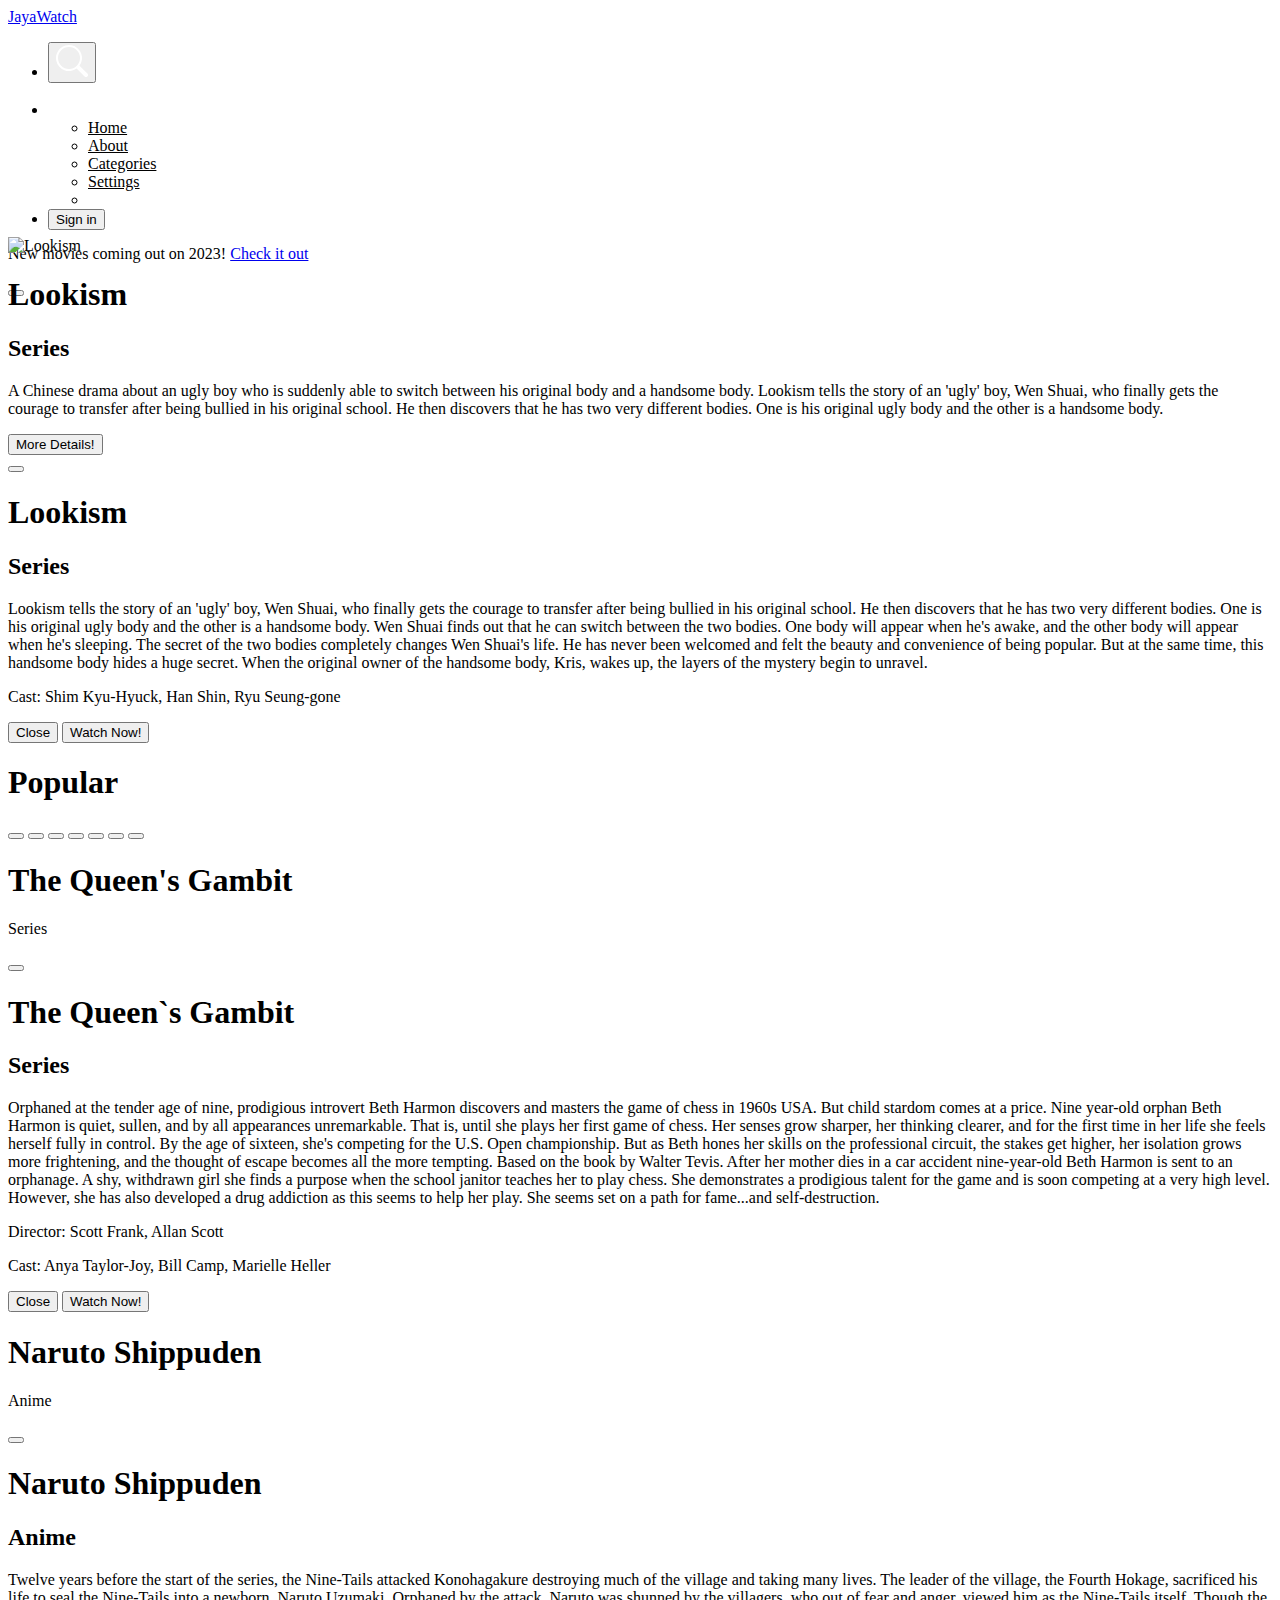
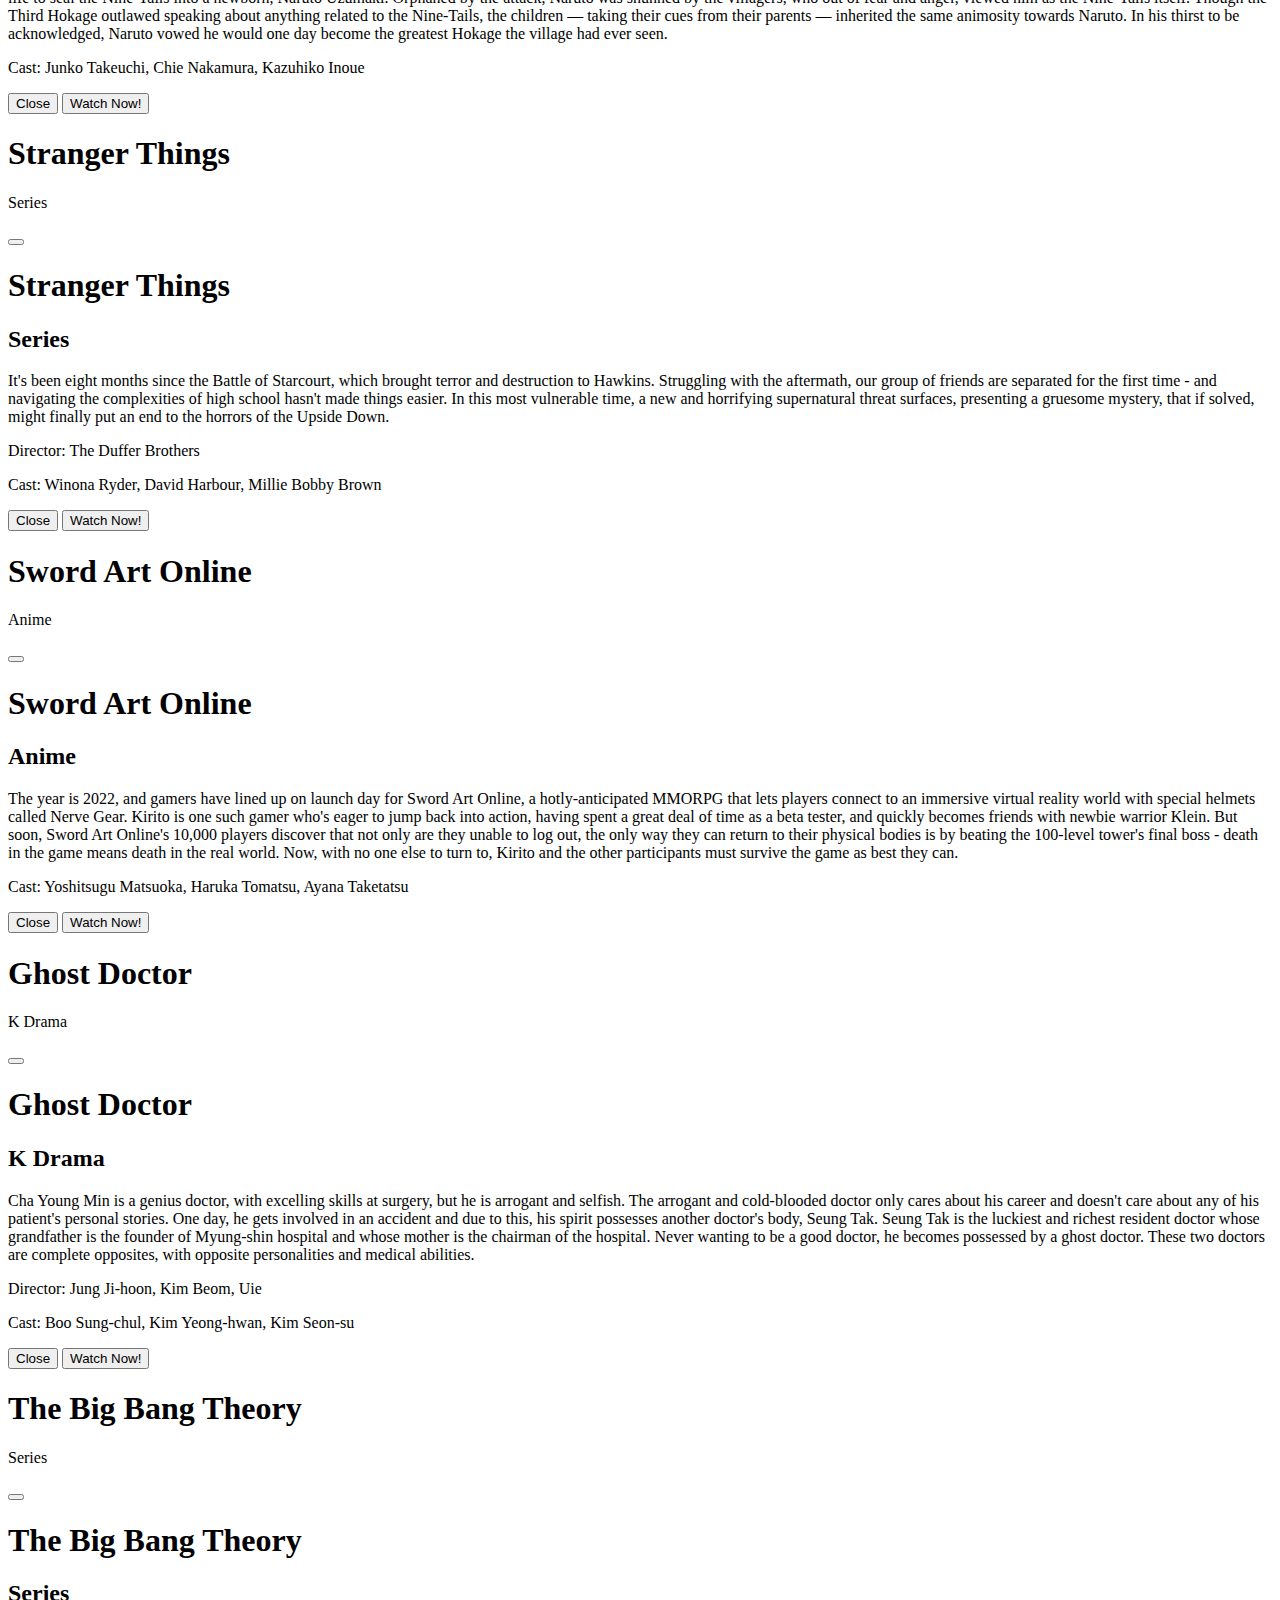
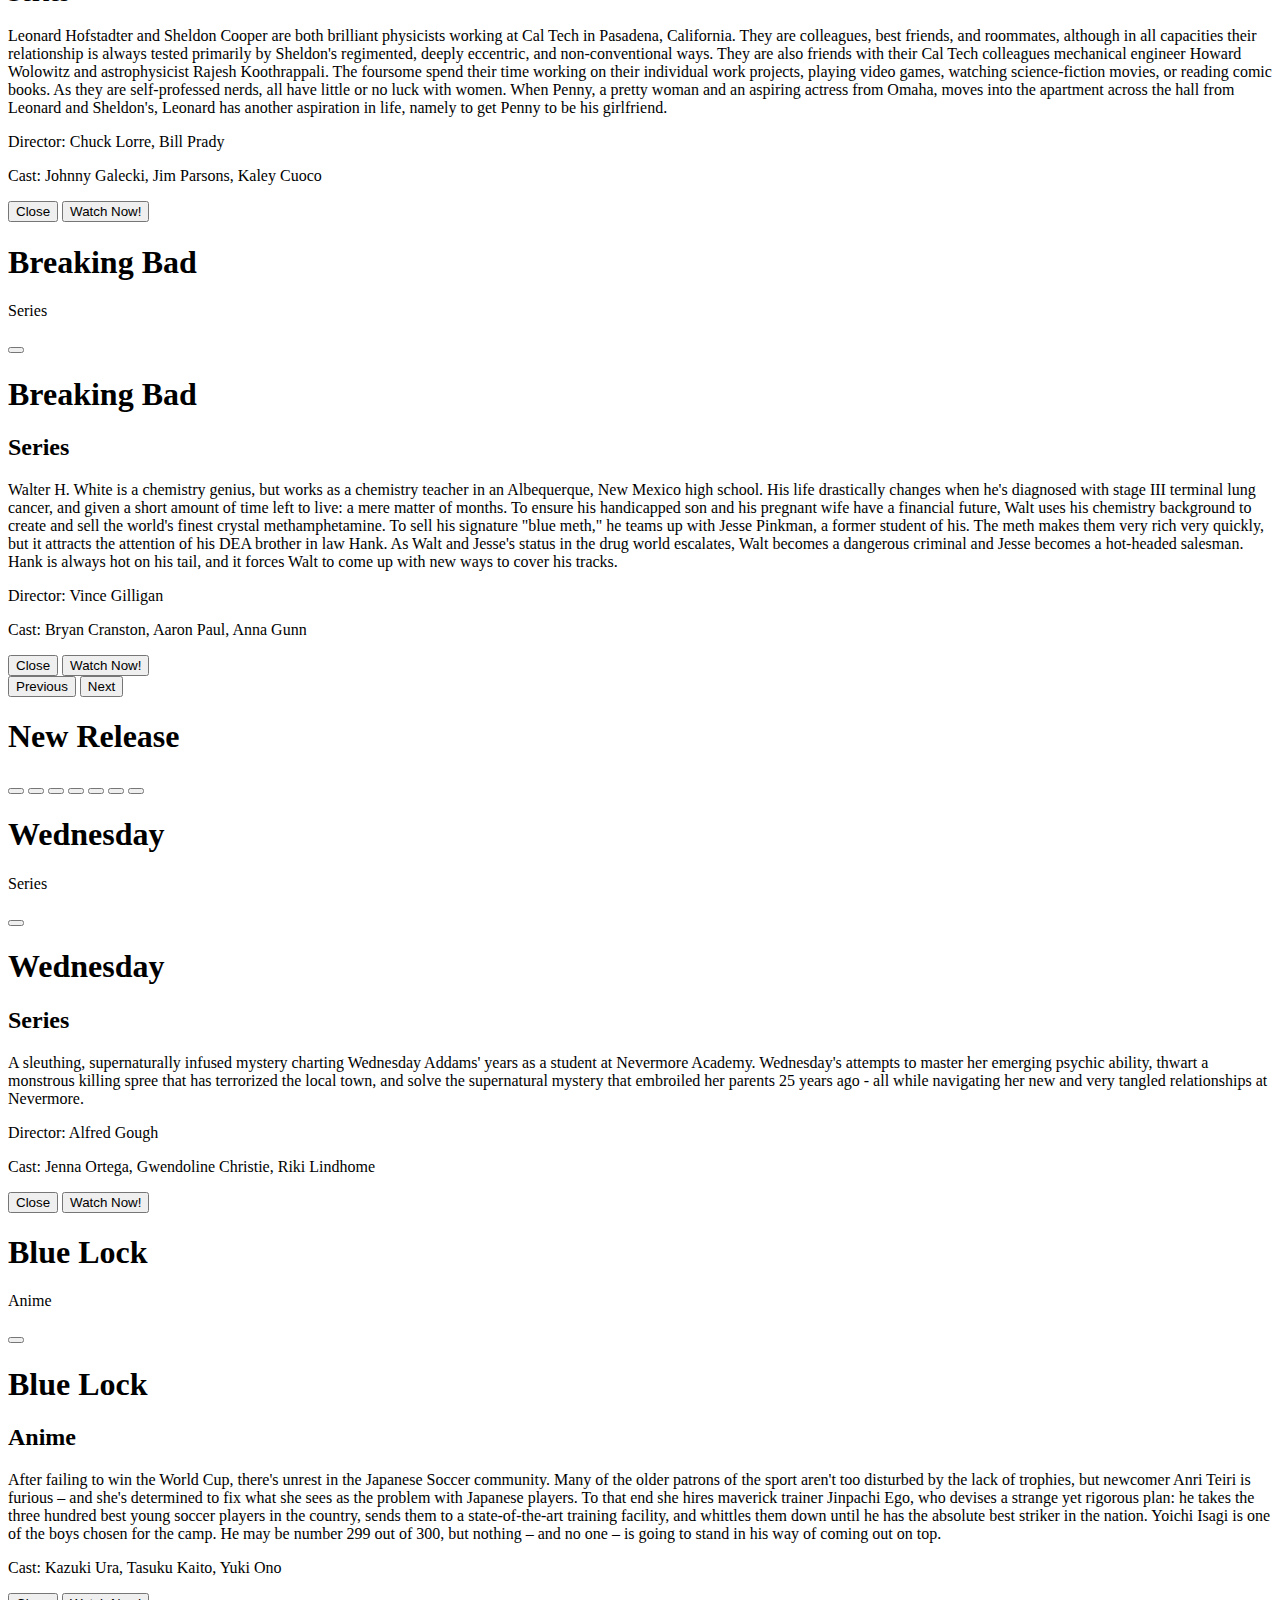
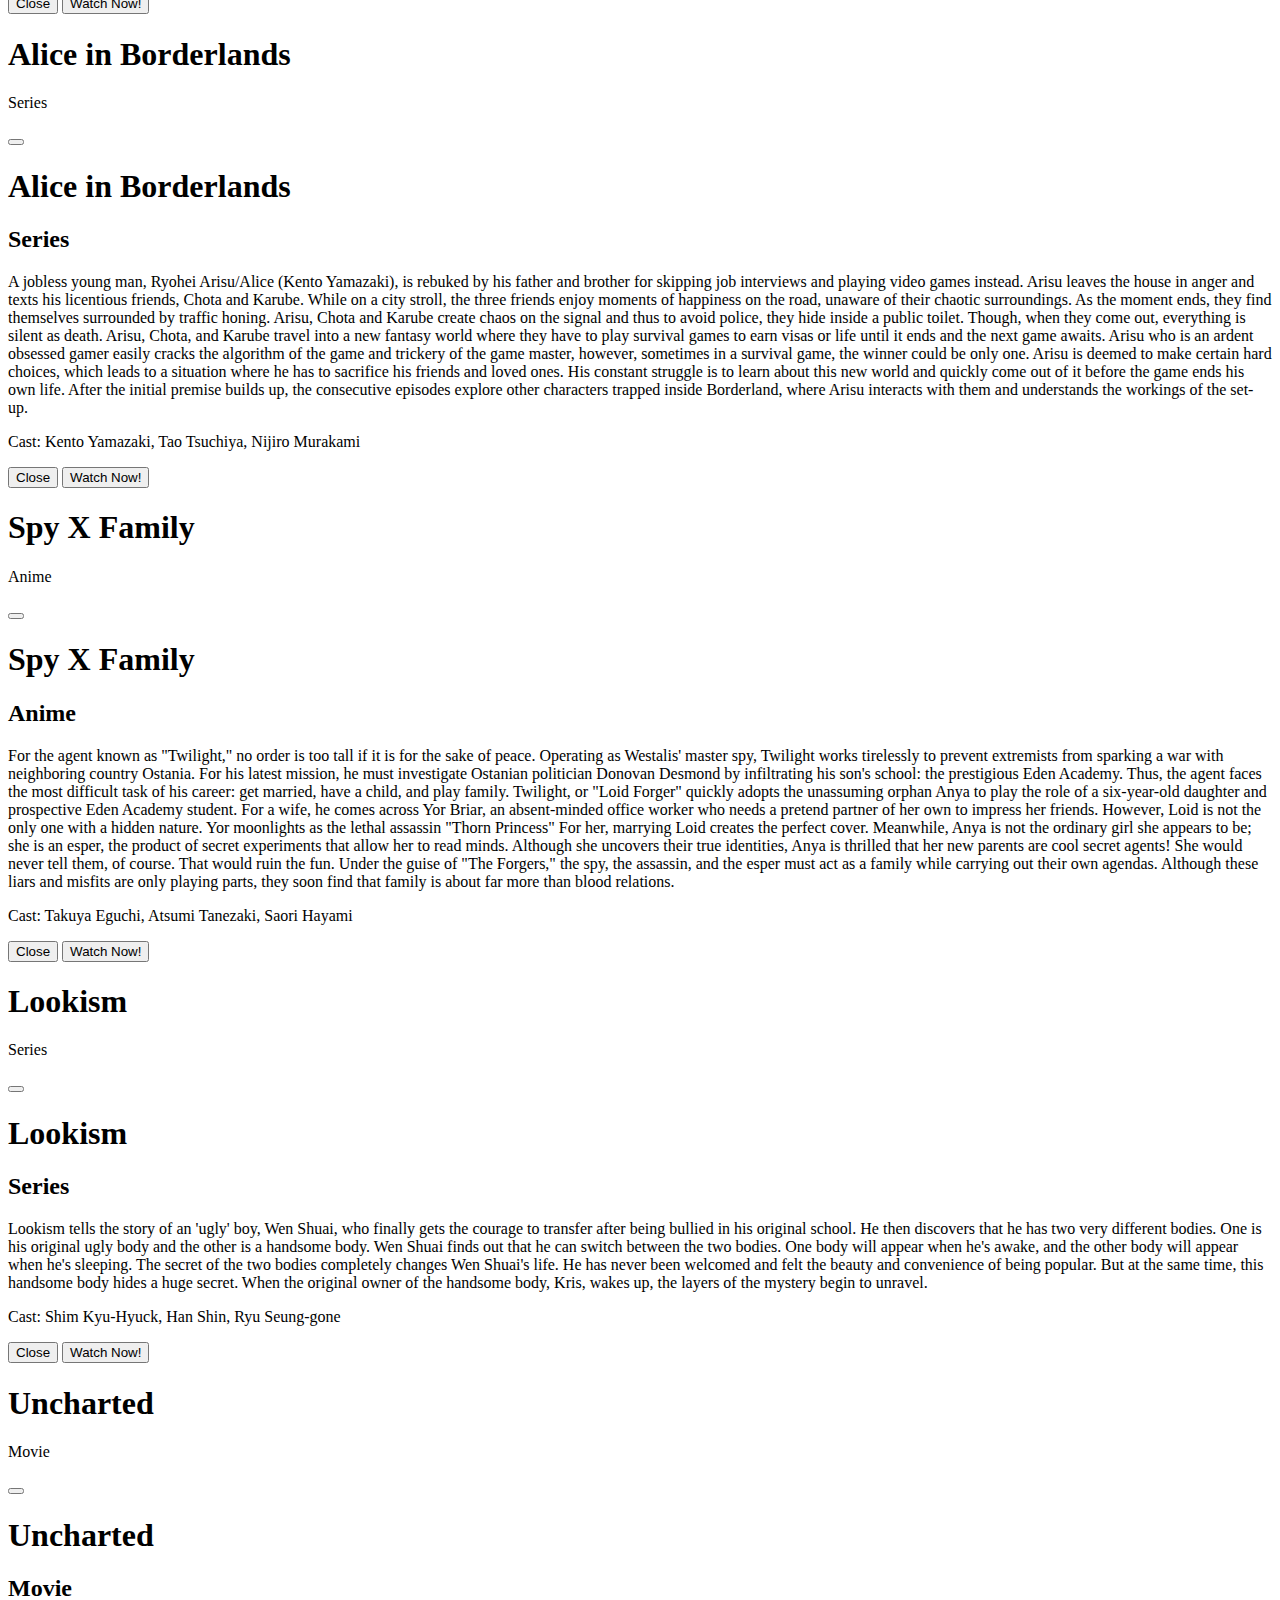
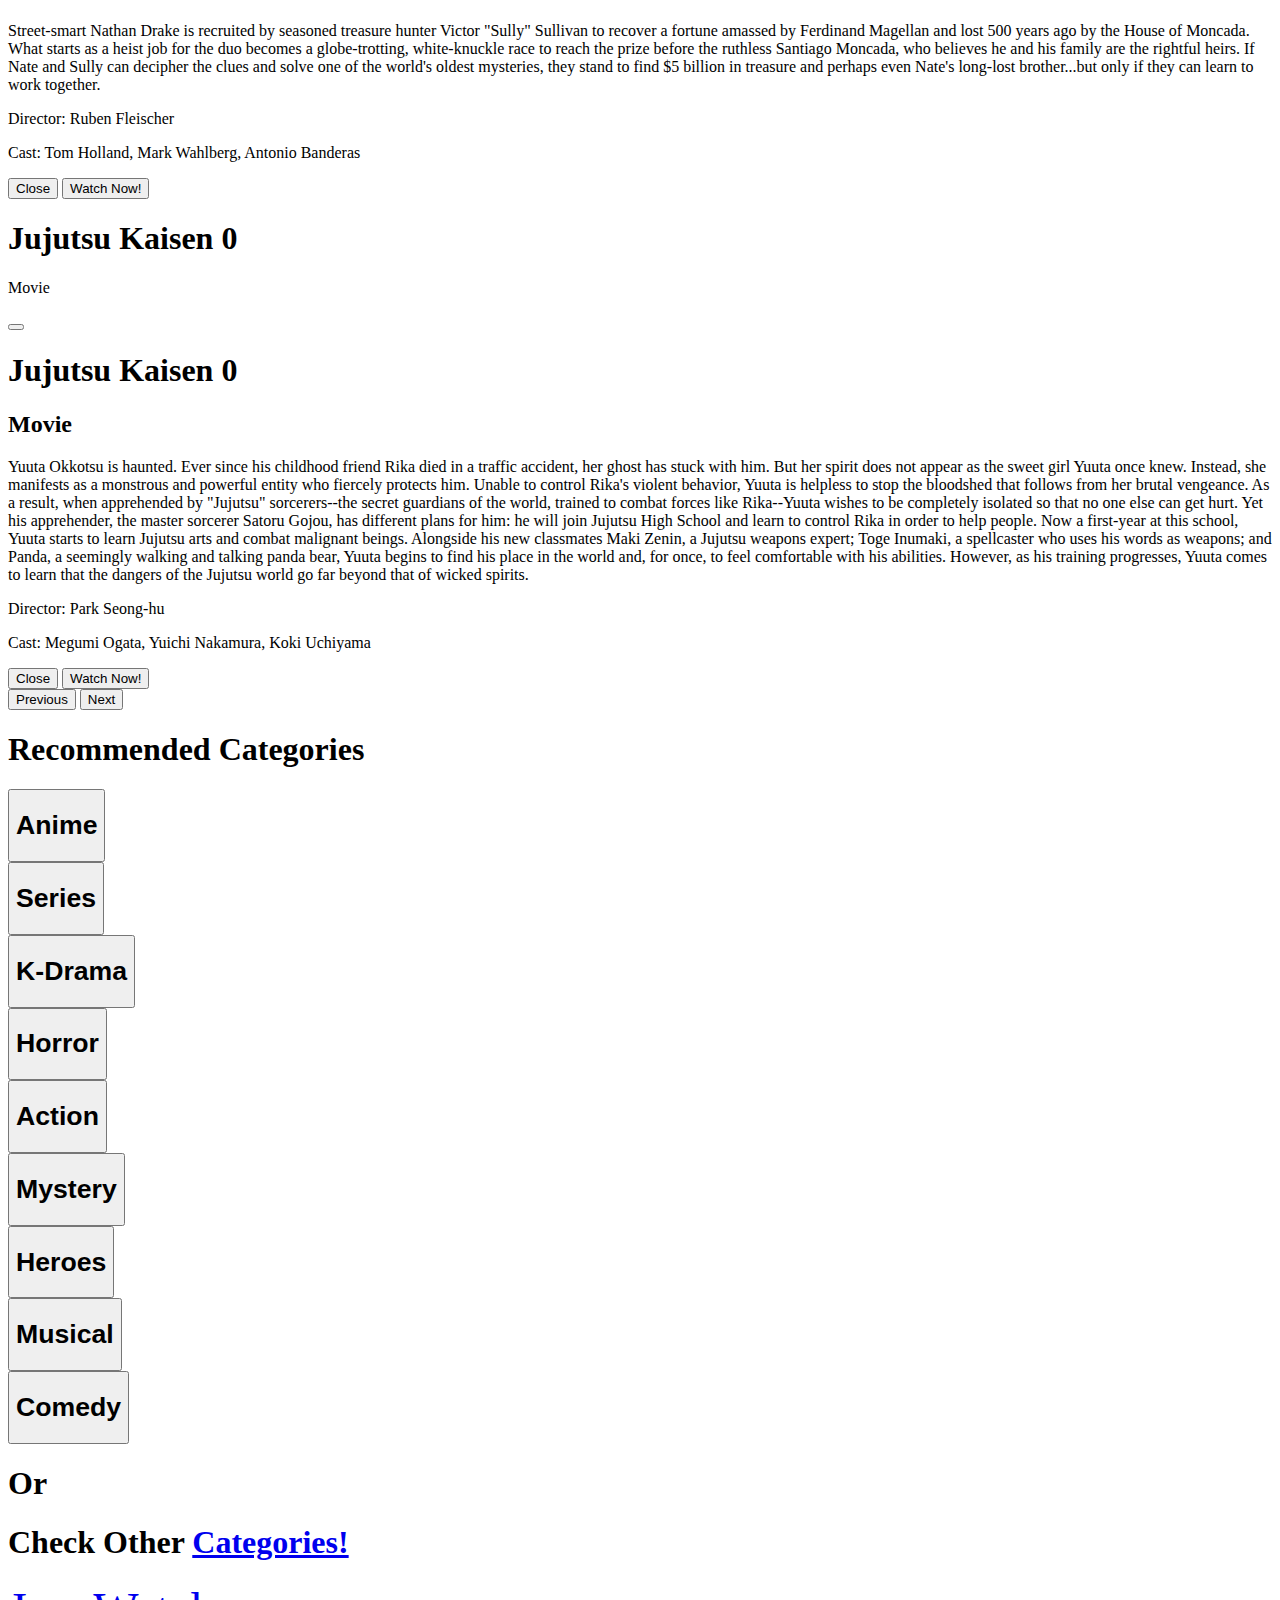
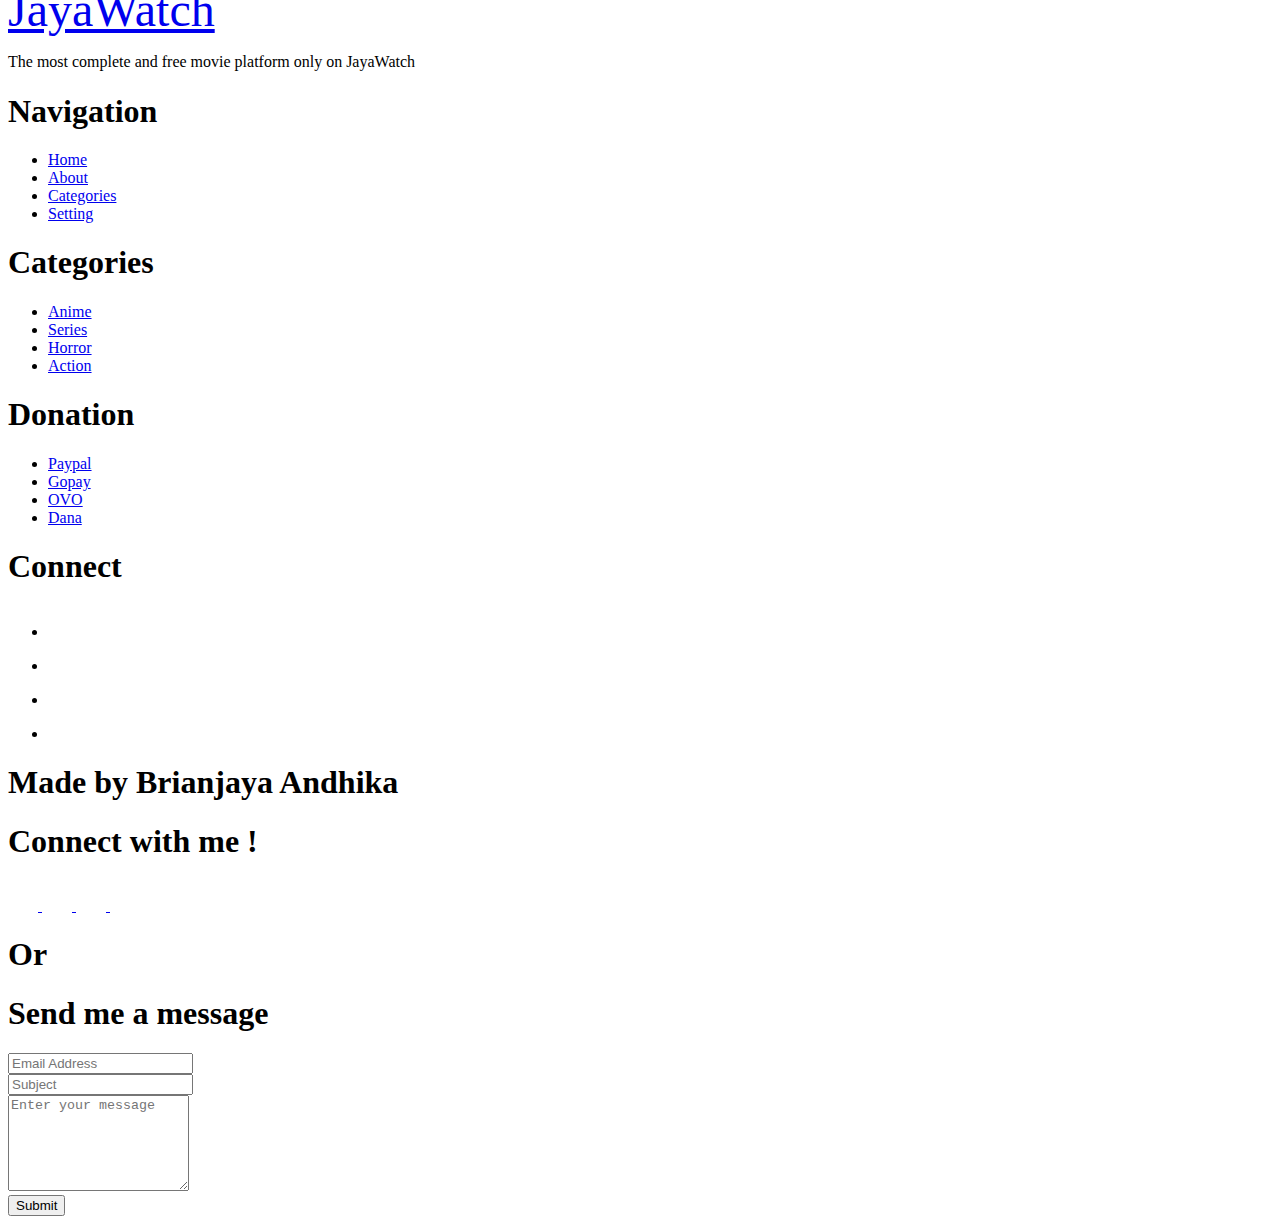
==== commit 33f1379d: "feat: finished index.html" ====
--- a/index.html
+++ b/index.html
@@ -714,11 +714,138 @@
     <!-- End of Categories Section -->
 
     <!-- Footer -->
-    <footer style="height: 600px" class="footer-section">
-      <div class="row mt-5">
-        <div class="col-6"></div>
-        <div class="col-6 mt-4 right-col">
-          <h1 class="text-white text-center footer-form-text">Send me a message!</h1>
+    <footer class="footer-section pb-md-3 pb-5 pe-1">
+      <div class="row mt-5 row-footer-whole">
+        <div class="col-12 col-md-6 mt-4 left-col">
+          <a href="#" class="footer-brand d-flex justify-content-center" style="font-size: 3rem">JayaWatch</a>
+          <p class="brand-tagline mb-5 mb-md-0">The most complete and free movie platform only on JayaWatch</p>
+          <div class="row justify-content-evenly align-items-baseline row-footer-item-group mt-md-3 mt-0">
+            <div class="col-12 col-md-3 ps-0 ps-md-5 mb-2 mb-md-0">
+              <h1 class="footer-title mb-2 mt-0 mt-md-4 text-center text-md-start">Navigation</h1>
+              <ul class="footer-item-group">
+                <li class="footer-item"><a href="#">Home</a></li>
+                <li class="footer-item"><a href="#">About</a></li>
+                <li class="footer-item"><a href="#">Categories</a></li>
+                <li class="footer-item"><a href="#">Setting</a></li>
+              </ul>
+            </div>
+            <div class="col-12 col-md-3 ps-0 ps-md-5 mb-2 mb-md-0">
+              <h1 class="footer-title mb-2 mt-4 text-center text-md-center">Categories</h1>
+              <ul class="footer-item-group">
+                <li class="footer-item"><a href="#">Anime</a></li>
+                <li class="footer-item"><a href="#">Series</a></li>
+                <li class="footer-item"><a href="#">Horror</a></li>
+                <li class="footer-item"><a href="#">Action</a></li>
+              </ul>
+            </div>
+            <div class="col-12 col-md-3 ps-0 ps-md-5 mb-2 mb-md-0">
+              <h1 class="footer-title mb-2 mt-4 text-center text-md-start">Donation</h1>
+              <ul class="footer-item-group">
+                <li class="footer-item"><a href="#">Paypal</a></li>
+                <li class="footer-item"><a href="#">Gopay</a></li>
+                <li class="footer-item"><a href="#">OVO</a></li>
+                <li class="footer-item"><a href="#">Dana</a></li>
+              </ul>
+            </div>
+            <div class="col-12 col-md-3 ps-0 ps-md-5 d-md-none mb-2 mb-md-0">
+              <h1 class="footer-title mb-2 mt-4 text-center text-md-start">Connect</h1>
+              <ul class="footer-item-group">
+                <li class="footer-item">
+                  <a href="#">
+                    <svg xmlns="http://www.w3.org/2000/svg" width="30" height="30" fill="#fff" class="bi bi-twitter me-4" viewBox="0 0 16 16">
+                      <path
+                        d="M5.026 15c6.038 0 9.341-5.003 9.341-9.334 0-.14 0-.282-.006-.422A6.685 6.685 0 0 0 16 3.542a6.658 6.658 0 0 1-1.889.518 3.301 3.301 0 0 0 1.447-1.817 6.533 6.533 0 0 1-2.087.793A3.286 3.286 0 0 0 7.875 6.03a9.325 9.325 0 0 1-6.767-3.429 3.289 3.289 0 0 0 1.018 4.382A3.323 3.323 0 0 1 .64 6.575v.045a3.288 3.288 0 0 0 2.632 3.218 3.203 3.203 0 0 1-.865.115 3.23 3.23 0 0 1-.614-.057 3.283 3.283 0 0 0 3.067 2.277A6.588 6.588 0 0 1 .78 13.58a6.32 6.32 0 0 1-.78-.045A9.344 9.344 0 0 0 5.026 15z"
+                      />
+                    </svg>
+                  </a>
+                </li>
+                <li class="footer-item">
+                  <a href="#">
+                    <svg xmlns="http://www.w3.org/2000/svg" width="30" height="30" fill="#fff" class="bi bi-instagram me-4" viewBox="0 0 16 16">
+                      <path
+                        d="M8 0C5.829 0 5.556.01 4.703.048 3.85.088 3.269.222 2.76.42a3.917 3.917 0 0 0-1.417.923A3.927 3.927 0 0 0 .42 2.76C.222 3.268.087 3.85.048 4.7.01 5.555 0 5.827 0 8.001c0 2.172.01 2.444.048 3.297.04.852.174 1.433.372 1.942.205.526.478.972.923 1.417.444.445.89.719 1.416.923.51.198 1.09.333 1.942.372C5.555 15.99 5.827 16 8 16s2.444-.01 3.298-.048c.851-.04 1.434-.174 1.943-.372a3.916 3.916 0 0 0 1.416-.923c.445-.445.718-.891.923-1.417.197-.509.332-1.09.372-1.942C15.99 10.445 16 10.173 16 8s-.01-2.445-.048-3.299c-.04-.851-.175-1.433-.372-1.941a3.926 3.926 0 0 0-.923-1.417A3.911 3.911 0 0 0 13.24.42c-.51-.198-1.092-.333-1.943-.372C10.443.01 10.172 0 7.998 0h.003zm-.717 1.442h.718c2.136 0 2.389.007 3.232.046.78.035 1.204.166 1.486.275.373.145.64.319.92.599.28.28.453.546.598.92.11.281.24.705.275 1.485.039.843.047 1.096.047 3.231s-.008 2.389-.047 3.232c-.035.78-.166 1.203-.275 1.485a2.47 2.47 0 0 1-.599.919c-.28.28-.546.453-.92.598-.28.11-.704.24-1.485.276-.843.038-1.096.047-3.232.047s-2.39-.009-3.233-.047c-.78-.036-1.203-.166-1.485-.276a2.478 2.478 0 0 1-.92-.598 2.48 2.48 0 0 1-.6-.92c-.109-.281-.24-.705-.275-1.485-.038-.843-.046-1.096-.046-3.233 0-2.136.008-2.388.046-3.231.036-.78.166-1.204.276-1.486.145-.373.319-.64.599-.92.28-.28.546-.453.92-.598.282-.11.705-.24 1.485-.276.738-.034 1.024-.044 2.515-.045v.002zm4.988 1.328a.96.96 0 1 0 0 1.92.96.96 0 0 0 0-1.92zm-4.27 1.122a4.109 4.109 0 1 0 0 8.217 4.109 4.109 0 0 0 0-8.217zm0 1.441a2.667 2.667 0 1 1 0 5.334 2.667 2.667 0 0 1 0-5.334z"
+                      />
+                    </svg>
+                  </a>
+                </li>
+                <li class="footer-item">
+                  <a href="#">
+                    <svg xmlns="http://www.w3.org/2000/svg" width="30" height="30" fill="#fff" class="bi bi-facebook me-4" viewBox="0 0 16 16">
+                      <path
+                        d="M16 8.049c0-4.446-3.582-8.05-8-8.05C3.58 0-.002 3.603-.002 8.05c0 4.017 2.926 7.347 6.75 7.951v-5.625h-2.03V8.05H6.75V6.275c0-2.017 1.195-3.131 3.022-3.131.876 0 1.791.157 1.791.157v1.98h-1.009c-.993 0-1.303.621-1.303 1.258v1.51h2.218l-.354 2.326H9.25V16c3.824-.604 6.75-3.934 6.75-7.951z"
+                      />
+                    </svg>
+                  </a>
+                </li>
+                <li class="footer-item">
+                  <a href="#">
+                    <svg xmlns="http://www.w3.org/2000/svg" width="30" height="30" fill="#fff" class="bi bi-github" viewBox="0 0 16 16">
+                      <path
+                        d="M8 0C3.58 0 0 3.58 0 8c0 3.54 2.29 6.53 5.47 7.59.4.07.55-.17.55-.38 0-.19-.01-.82-.01-1.49-2.01.37-2.53-.49-2.69-.94-.09-.23-.48-.94-.82-1.13-.28-.15-.68-.52-.01-.53.63-.01 1.08.58 1.23.82.72 1.21 1.87.87 2.33.66.07-.52.28-.87.51-1.07-1.78-.2-3.64-.89-3.64-3.95 0-.87.31-1.59.82-2.15-.08-.2-.36-1.02.08-2.12 0 0 .67-.21 2.2.82.64-.18 1.32-.27 2-.27.68 0 1.36.09 2 .27 1.53-1.04 2.2-.82 2.2-.82.44 1.1.16 1.92.08 2.12.51.56.82 1.27.82 2.15 0 3.07-1.87 3.75-3.65 3.95.29.25.54.73.54 1.48 0 1.07-.01 1.93-.01 2.2 0 .21.15.46.55.38A8.012 8.012 0 0 0 16 8c0-4.42-3.58-8-8-8z"
+                      />
+                    </svg>
+                  </a>
+                </li>
+              </ul>
+            </div>
+          </div>
+          <h1 class="copyright-text">Made by Brianjaya Andhika</h1>
+        </div>
+        <div class="col-md-6 col-10 mt-4 right-col">
+          <div class="row">
+            <div class="col-12 footer-connect-section">
+              <h1 class="text-white text-center footer-form-text mb-3">Connect with me !</h1>
+              <div class="contact-logo text-center">
+                <a href="#">
+                  <svg xmlns="http://www.w3.org/2000/svg" width="30" height="30" fill="#fff" class="bi bi-twitter me-4" viewBox="0 0 16 16">
+                    <path
+                      d="M5.026 15c6.038 0 9.341-5.003 9.341-9.334 0-.14 0-.282-.006-.422A6.685 6.685 0 0 0 16 3.542a6.658 6.658 0 0 1-1.889.518 3.301 3.301 0 0 0 1.447-1.817 6.533 6.533 0 0 1-2.087.793A3.286 3.286 0 0 0 7.875 6.03a9.325 9.325 0 0 1-6.767-3.429 3.289 3.289 0 0 0 1.018 4.382A3.323 3.323 0 0 1 .64 6.575v.045a3.288 3.288 0 0 0 2.632 3.218 3.203 3.203 0 0 1-.865.115 3.23 3.23 0 0 1-.614-.057 3.283 3.283 0 0 0 3.067 2.277A6.588 6.588 0 0 1 .78 13.58a6.32 6.32 0 0 1-.78-.045A9.344 9.344 0 0 0 5.026 15z"
+                    />
+                  </svg>
+                </a>
+                <a href="#">
+                  <svg xmlns="http://www.w3.org/2000/svg" width="30" height="30" fill="#fff" class="bi bi-instagram me-4" viewBox="0 0 16 16">
+                    <path
+                      d="M8 0C5.829 0 5.556.01 4.703.048 3.85.088 3.269.222 2.76.42a3.917 3.917 0 0 0-1.417.923A3.927 3.927 0 0 0 .42 2.76C.222 3.268.087 3.85.048 4.7.01 5.555 0 5.827 0 8.001c0 2.172.01 2.444.048 3.297.04.852.174 1.433.372 1.942.205.526.478.972.923 1.417.444.445.89.719 1.416.923.51.198 1.09.333 1.942.372C5.555 15.99 5.827 16 8 16s2.444-.01 3.298-.048c.851-.04 1.434-.174 1.943-.372a3.916 3.916 0 0 0 1.416-.923c.445-.445.718-.891.923-1.417.197-.509.332-1.09.372-1.942C15.99 10.445 16 10.173 16 8s-.01-2.445-.048-3.299c-.04-.851-.175-1.433-.372-1.941a3.926 3.926 0 0 0-.923-1.417A3.911 3.911 0 0 0 13.24.42c-.51-.198-1.092-.333-1.943-.372C10.443.01 10.172 0 7.998 0h.003zm-.717 1.442h.718c2.136 0 2.389.007 3.232.046.78.035 1.204.166 1.486.275.373.145.64.319.92.599.28.28.453.546.598.92.11.281.24.705.275 1.485.039.843.047 1.096.047 3.231s-.008 2.389-.047 3.232c-.035.78-.166 1.203-.275 1.485a2.47 2.47 0 0 1-.599.919c-.28.28-.546.453-.92.598-.28.11-.704.24-1.485.276-.843.038-1.096.047-3.232.047s-2.39-.009-3.233-.047c-.78-.036-1.203-.166-1.485-.276a2.478 2.478 0 0 1-.92-.598 2.48 2.48 0 0 1-.6-.92c-.109-.281-.24-.705-.275-1.485-.038-.843-.046-1.096-.046-3.233 0-2.136.008-2.388.046-3.231.036-.78.166-1.204.276-1.486.145-.373.319-.64.599-.92.28-.28.546-.453.92-.598.282-.11.705-.24 1.485-.276.738-.034 1.024-.044 2.515-.045v.002zm4.988 1.328a.96.96 0 1 0 0 1.92.96.96 0 0 0 0-1.92zm-4.27 1.122a4.109 4.109 0 1 0 0 8.217 4.109 4.109 0 0 0 0-8.217zm0 1.441a2.667 2.667 0 1 1 0 5.334 2.667 2.667 0 0 1 0-5.334z"
+                    />
+                  </svg>
+                </a>
+                <a href="#">
+                  <svg xmlns="http://www.w3.org/2000/svg" width="30" height="30" fill="#fff" class="bi bi-facebook me-4" viewBox="0 0 16 16">
+                    <path
+                      d="M16 8.049c0-4.446-3.582-8.05-8-8.05C3.58 0-.002 3.603-.002 8.05c0 4.017 2.926 7.347 6.75 7.951v-5.625h-2.03V8.05H6.75V6.275c0-2.017 1.195-3.131 3.022-3.131.876 0 1.791.157 1.791.157v1.98h-1.009c-.993 0-1.303.621-1.303 1.258v1.51h2.218l-.354 2.326H9.25V16c3.824-.604 6.75-3.934 6.75-7.951z"
+                    />
+                  </svg>
+                </a>
+                <a href="#">
+                  <svg xmlns="http://www.w3.org/2000/svg" width="30" height="30" fill="#fff" class="bi bi-github" viewBox="0 0 16 16">
+                    <path
+                      d="M8 0C3.58 0 0 3.58 0 8c0 3.54 2.29 6.53 5.47 7.59.4.07.55-.17.55-.38 0-.19-.01-.82-.01-1.49-2.01.37-2.53-.49-2.69-.94-.09-.23-.48-.94-.82-1.13-.28-.15-.68-.52-.01-.53.63-.01 1.08.58 1.23.82.72 1.21 1.87.87 2.33.66.07-.52.28-.87.51-1.07-1.78-.2-3.64-.89-3.64-3.95 0-.87.31-1.59.82-2.15-.08-.2-.36-1.02.08-2.12 0 0 .67-.21 2.2.82.64-.18 1.32-.27 2-.27.68 0 1.36.09 2 .27 1.53-1.04 2.2-.82 2.2-.82.44 1.1.16 1.92.08 2.12.51.56.82 1.27.82 2.15 0 3.07-1.87 3.75-3.65 3.95.29.25.54.73.54 1.48 0 1.07-.01 1.93-.01 2.2 0 .21.15.46.55.38A8.012 8.012 0 0 0 16 8c0-4.42-3.58-8-8-8z"
+                    />
+                  </svg>
+                </a>
+                <br />
+                <h1 class="categories-or mt-4 mb-2">Or</h1>
+              </div>
+            </div>
+            <div class="col-12 message-footer-section">
+              <h1 class="text-white text-center footer-form-text mb-4">Send me a message</h1>
+              <form action="#" method="GET">
+                <div class="col-7">
+                  <input type="email" placeholder="Email Address" class="form-control mb-4" />
+                </div>
+                <div class="col-7">
+                  <input type="text" placeholder="Subject" class="form-control mb-4" />
+                </div>
+                <div class="col-11">
+                  <textarea class="form-control" rows="6" placeholder="Enter your message"></textarea>
+                </div>
+                <div class="col-11 d-flex justify-content-start">
+                  <button type="submit" class="btn btn-primary mt-4">Submit</button>
+                </div>
+              </form>
+            </div>
+          </div>
         </div>
       </div>
     </footer>
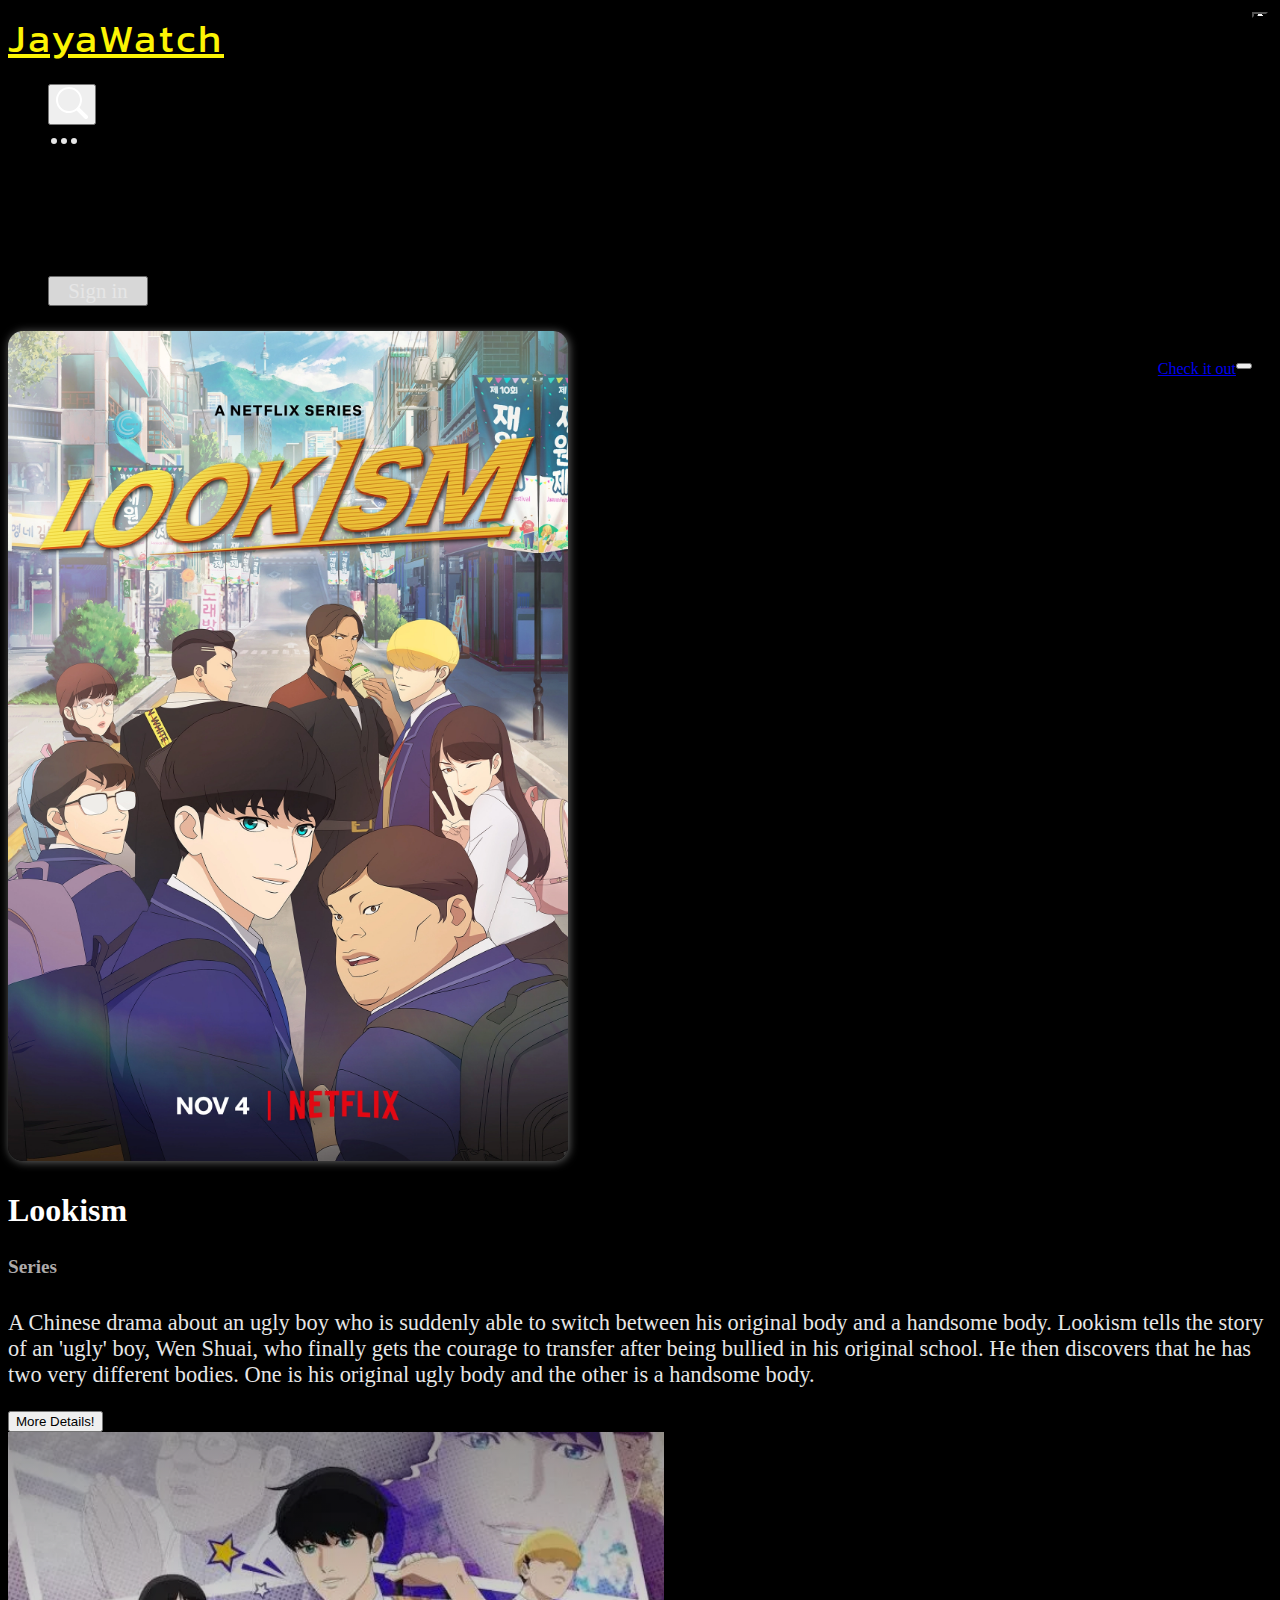
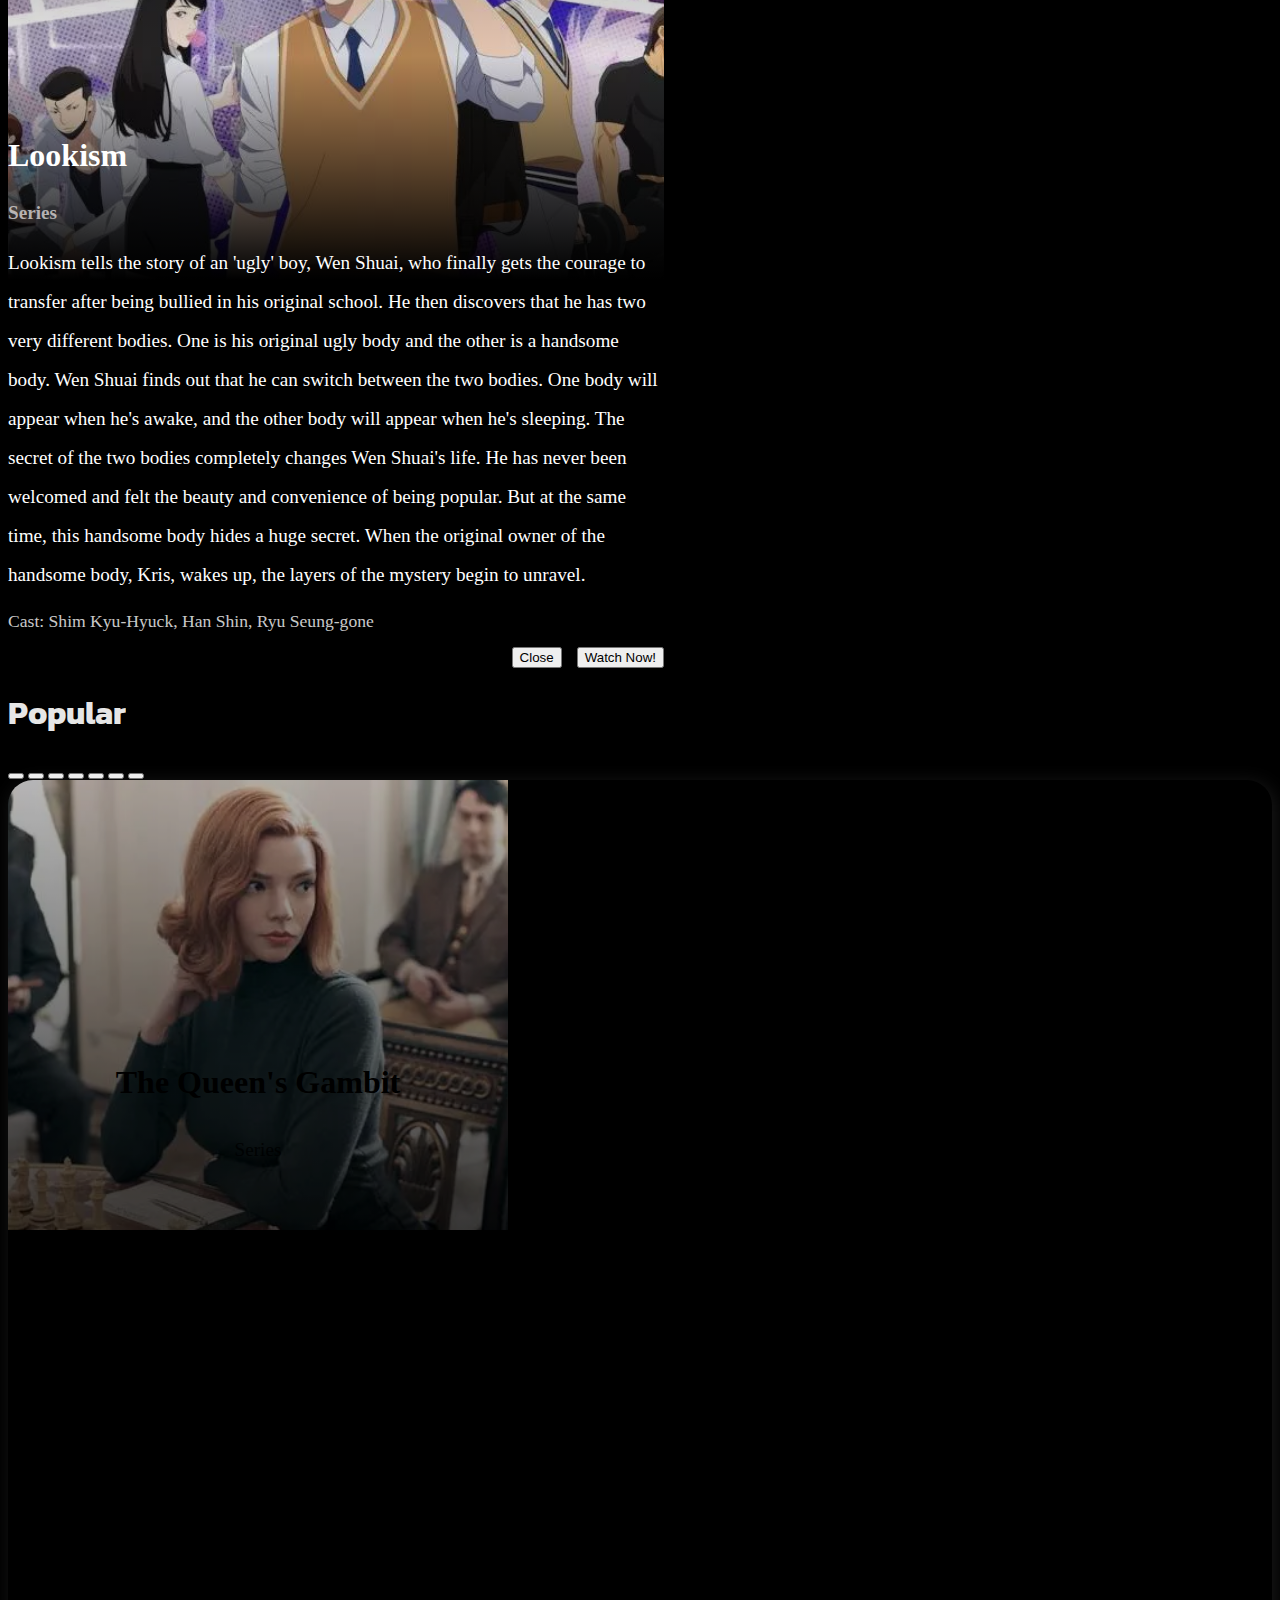
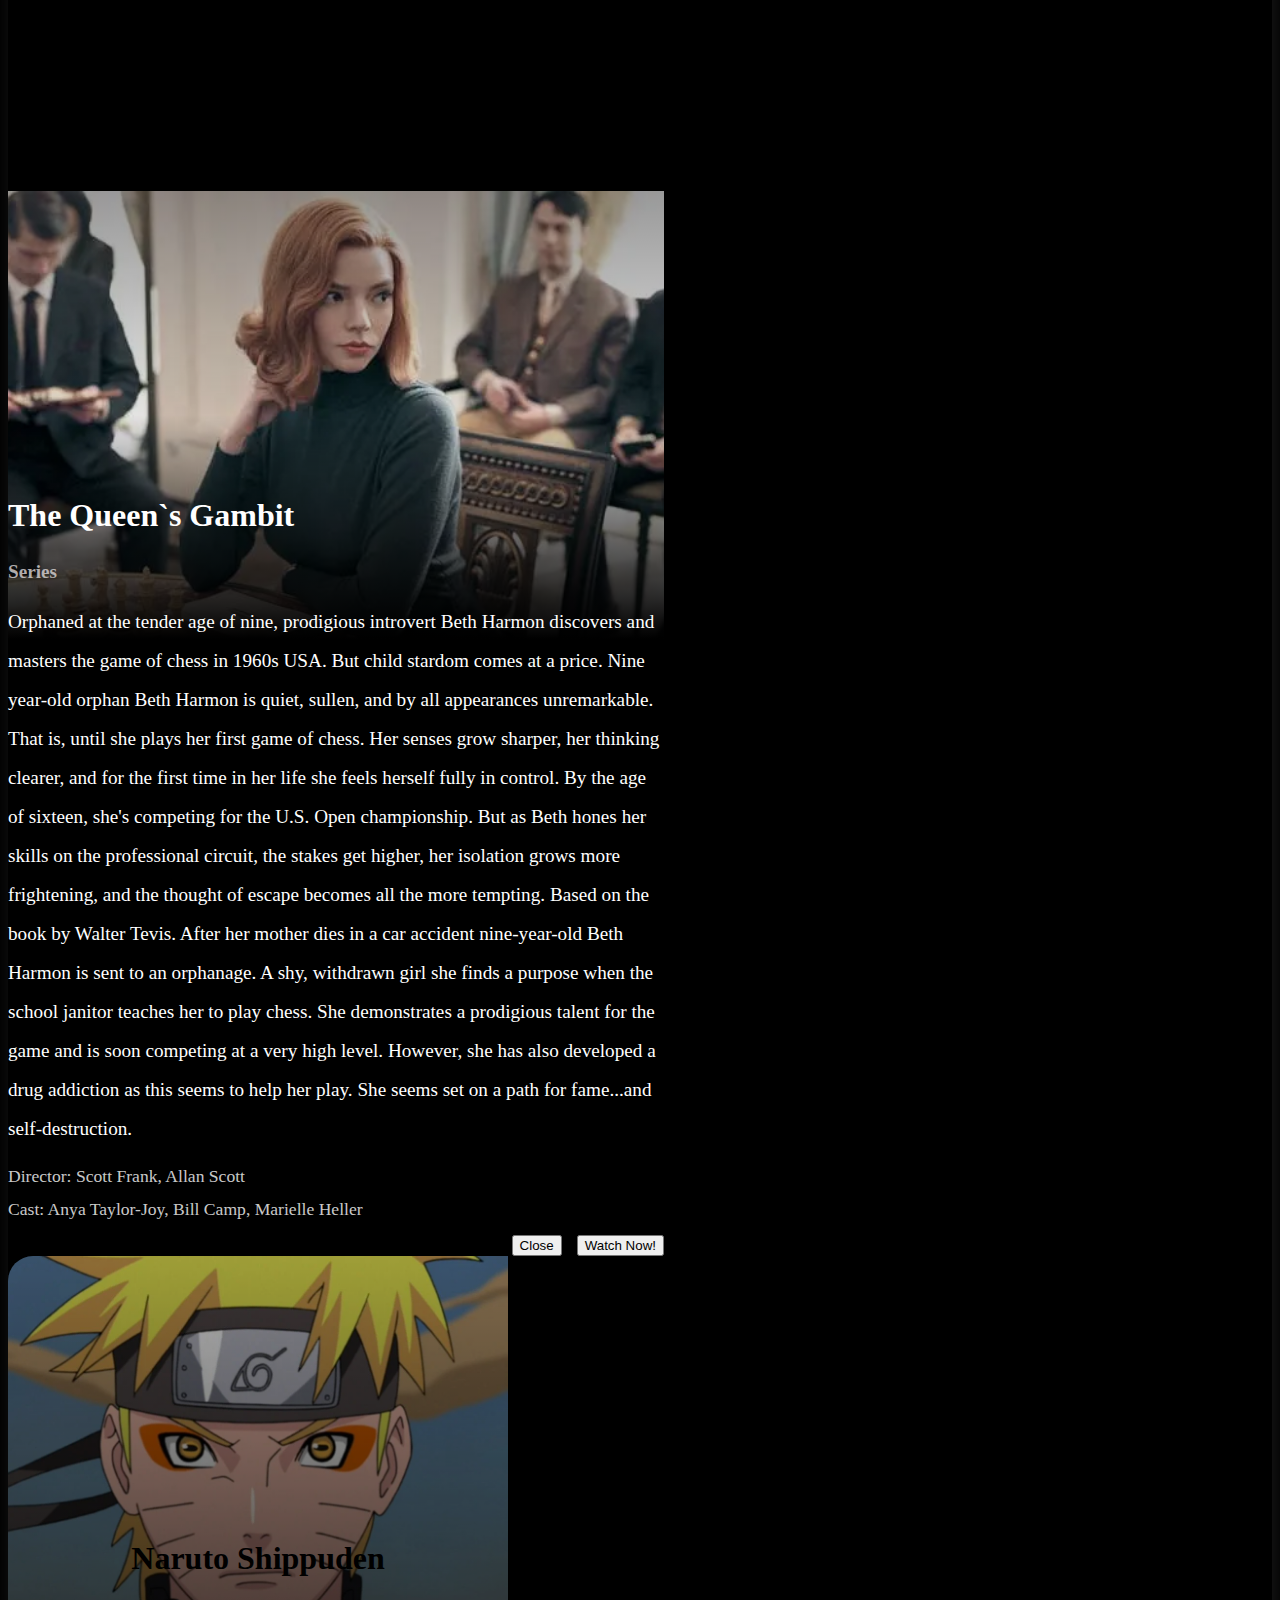
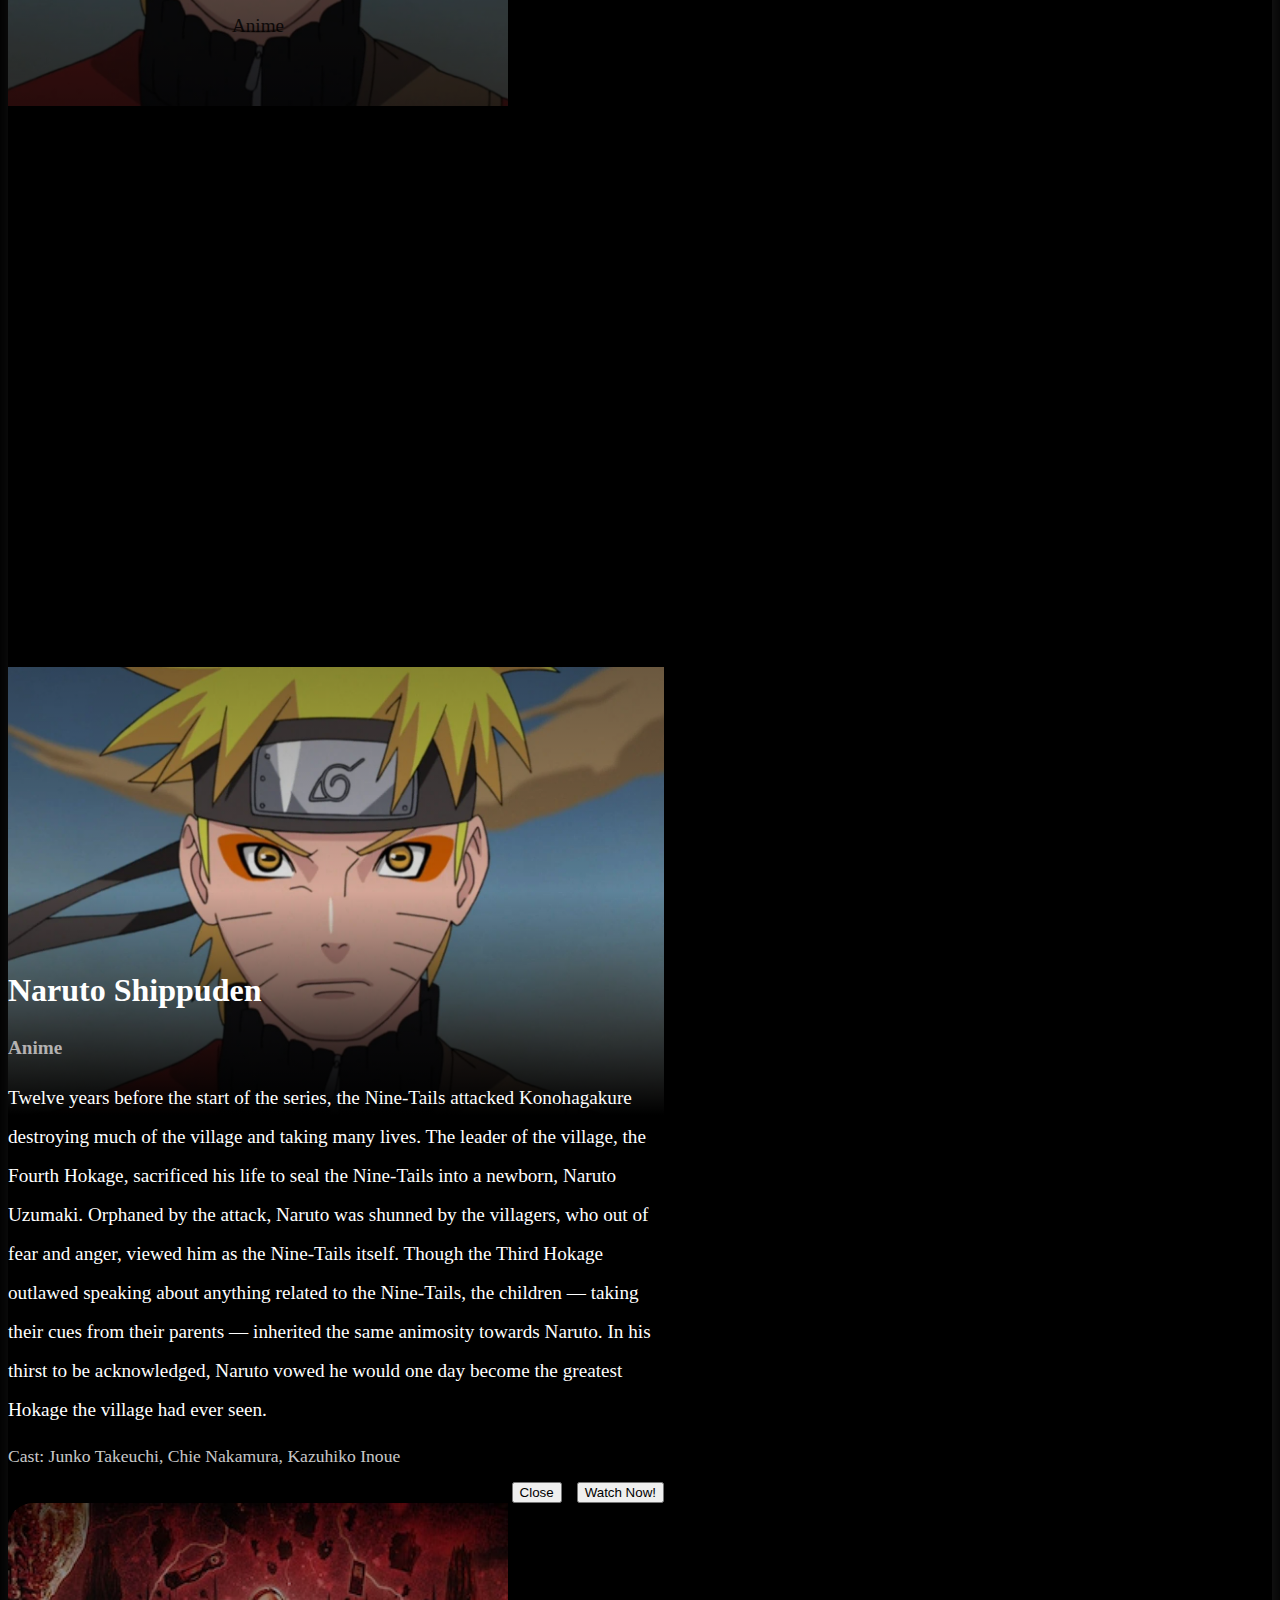
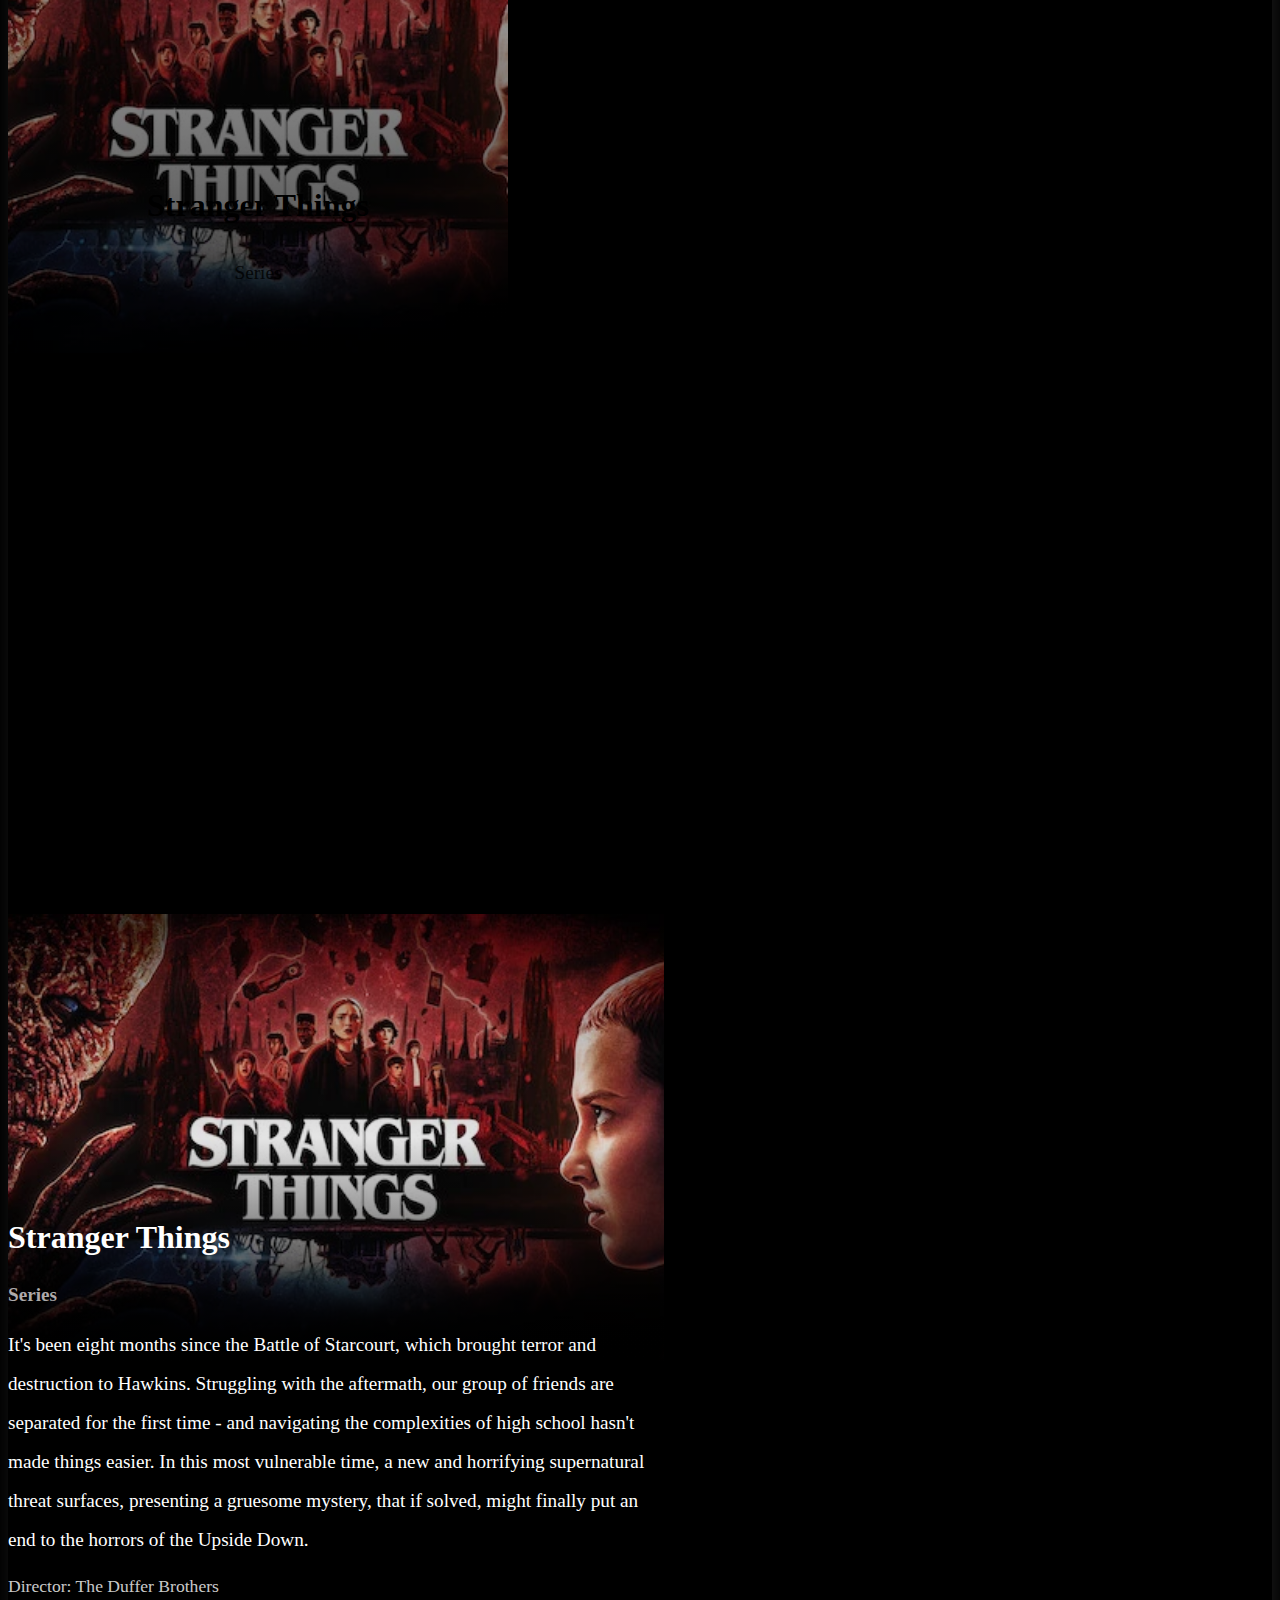
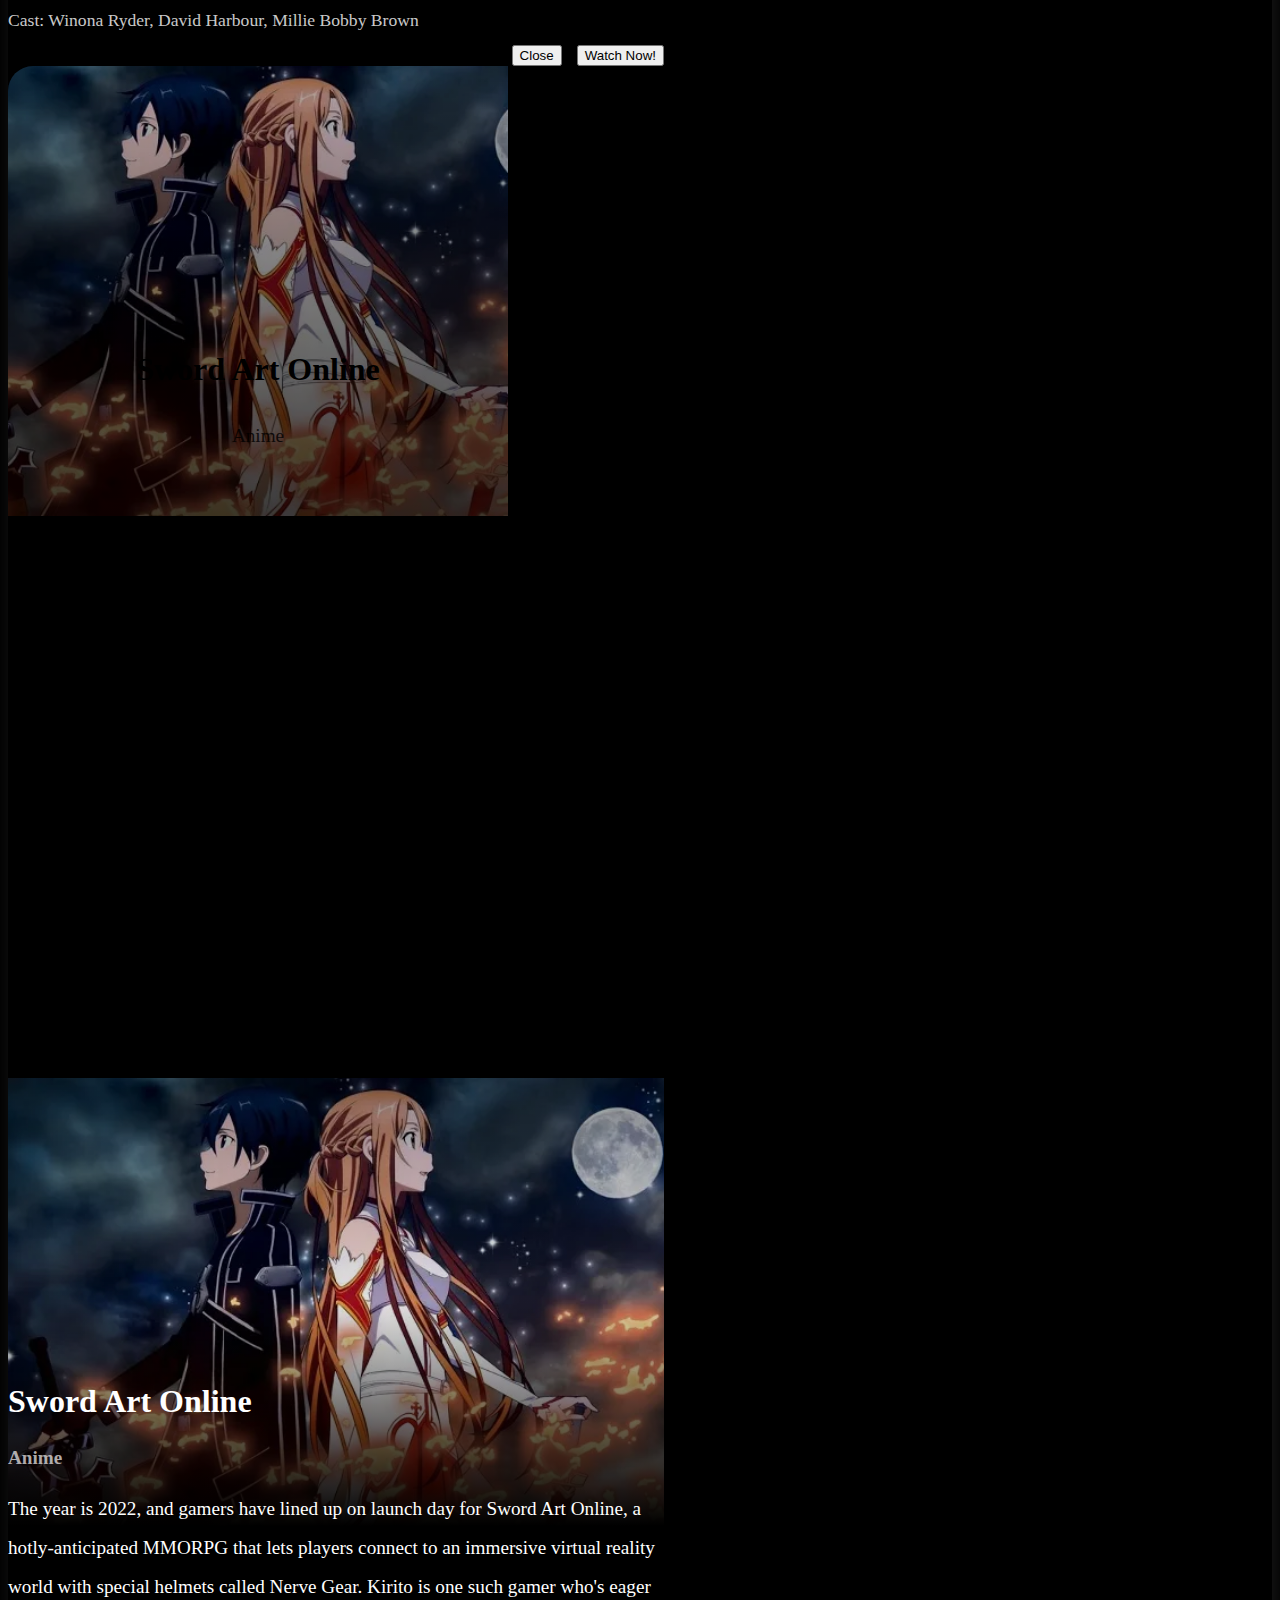
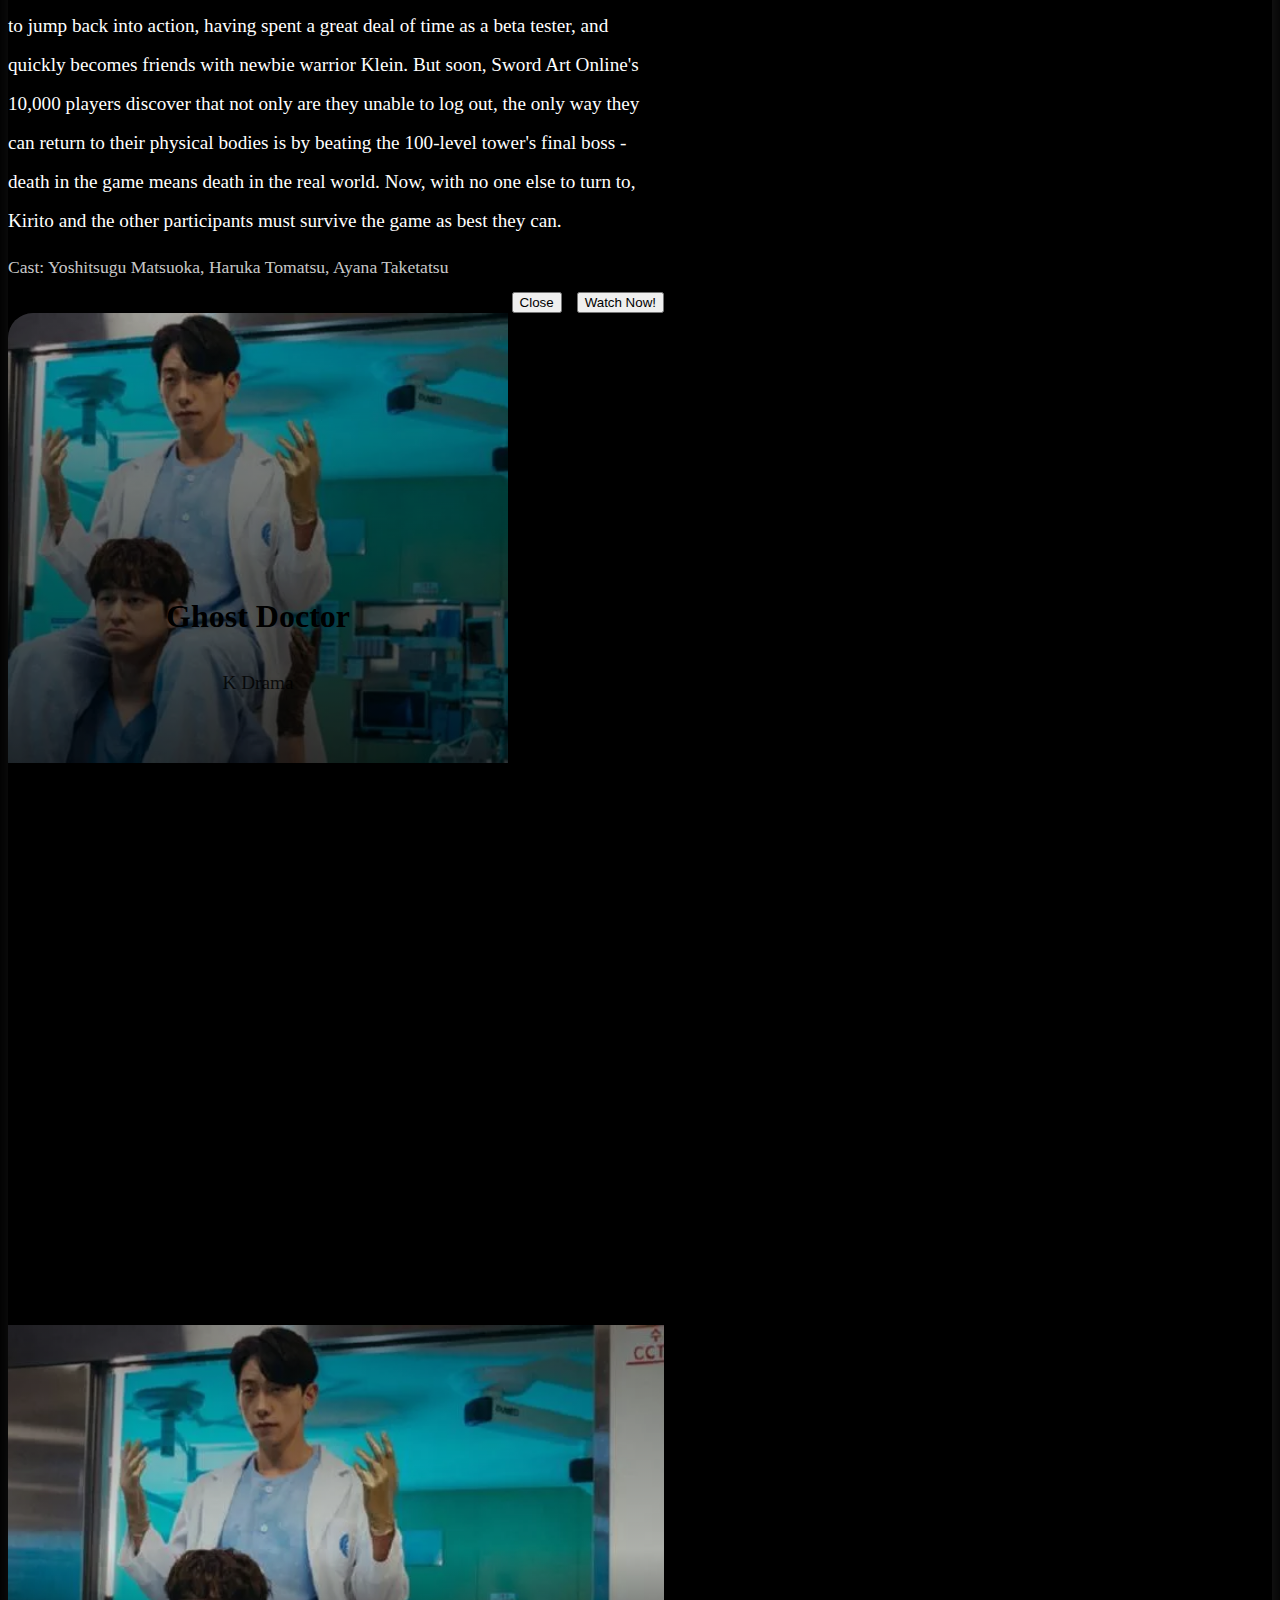
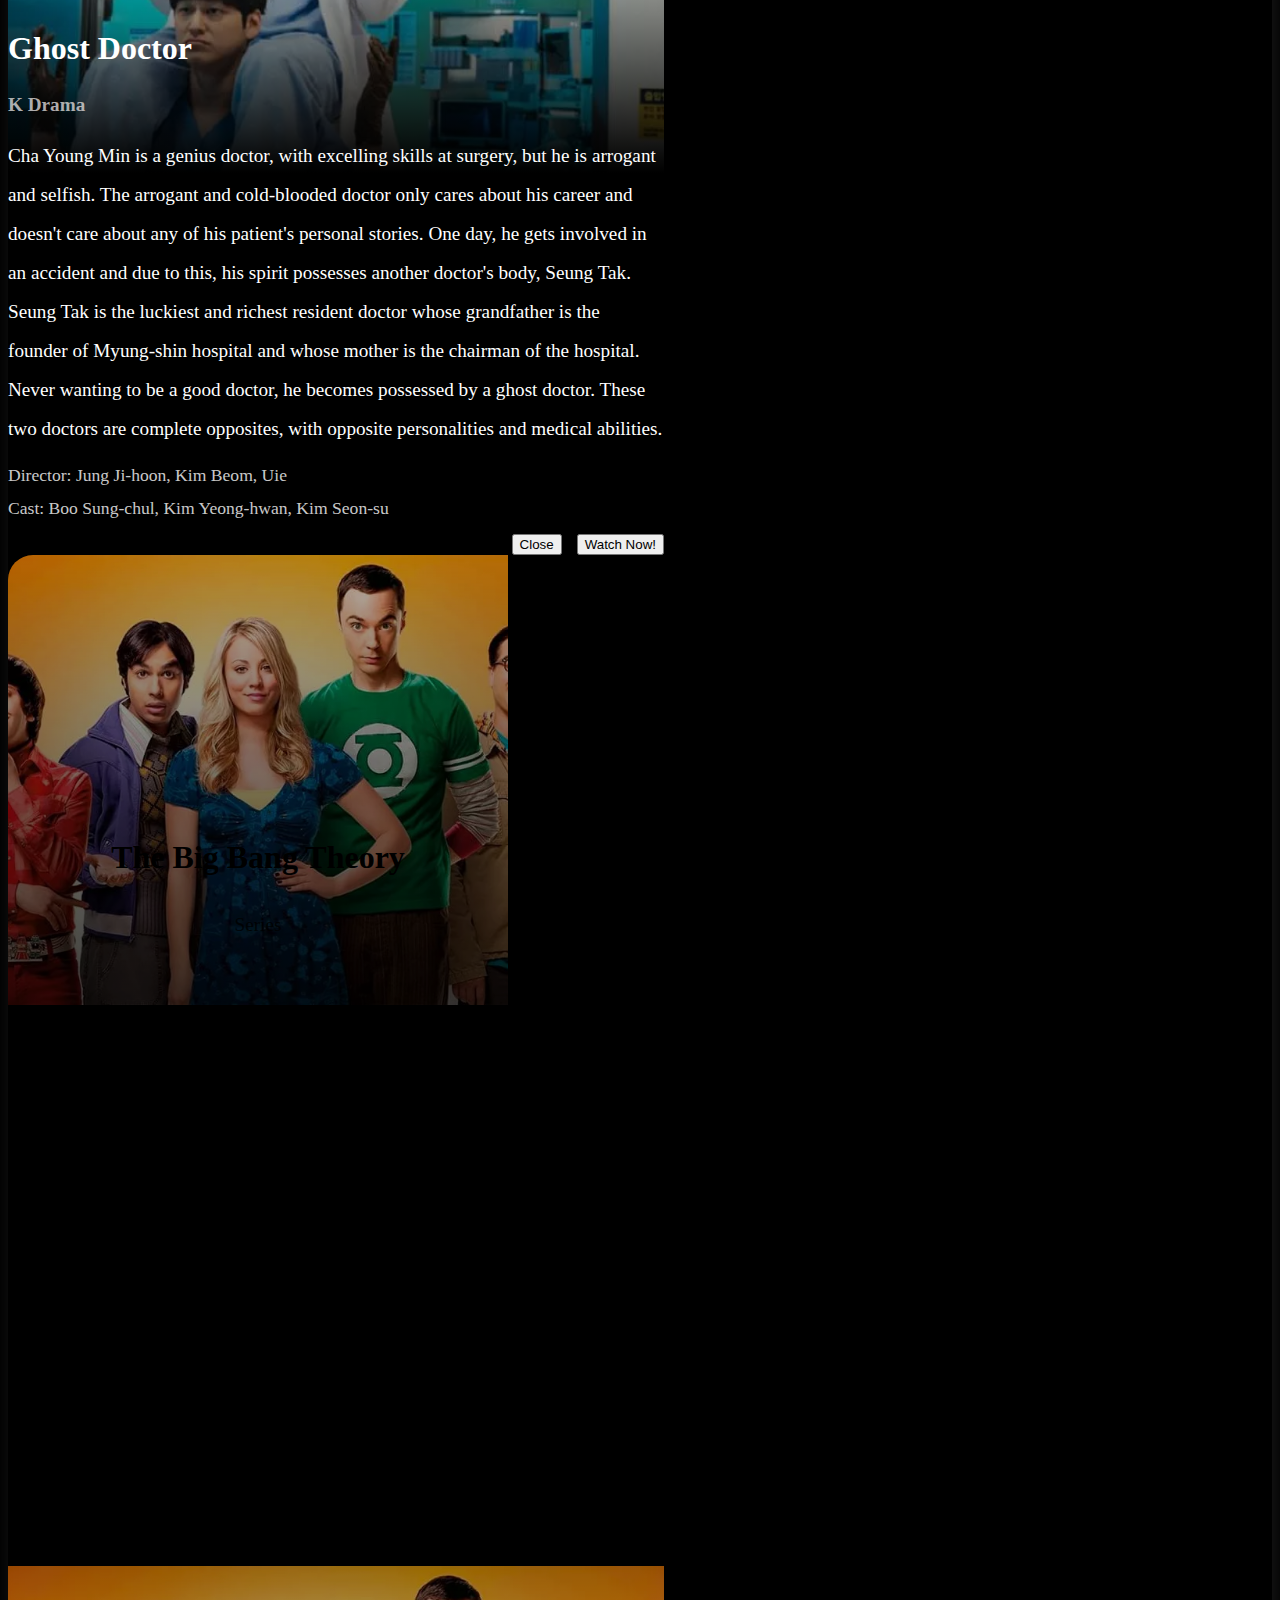
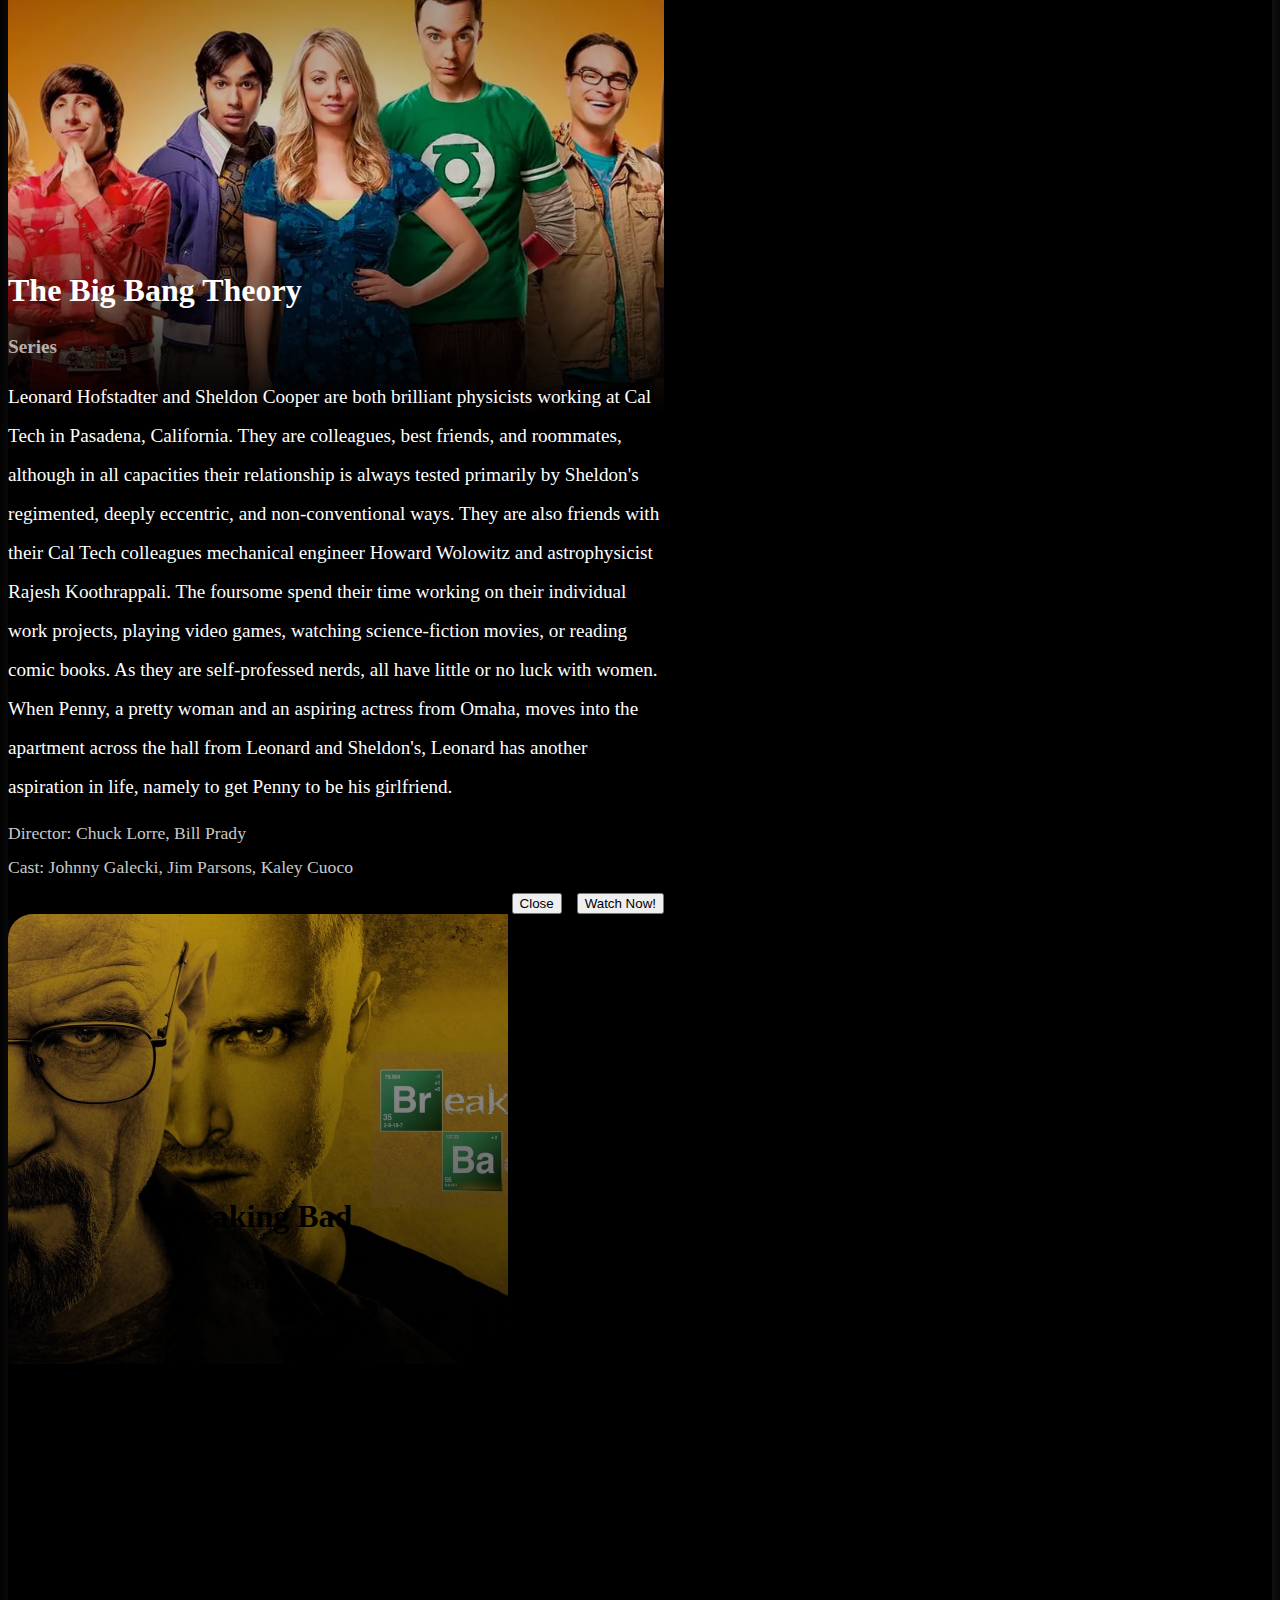
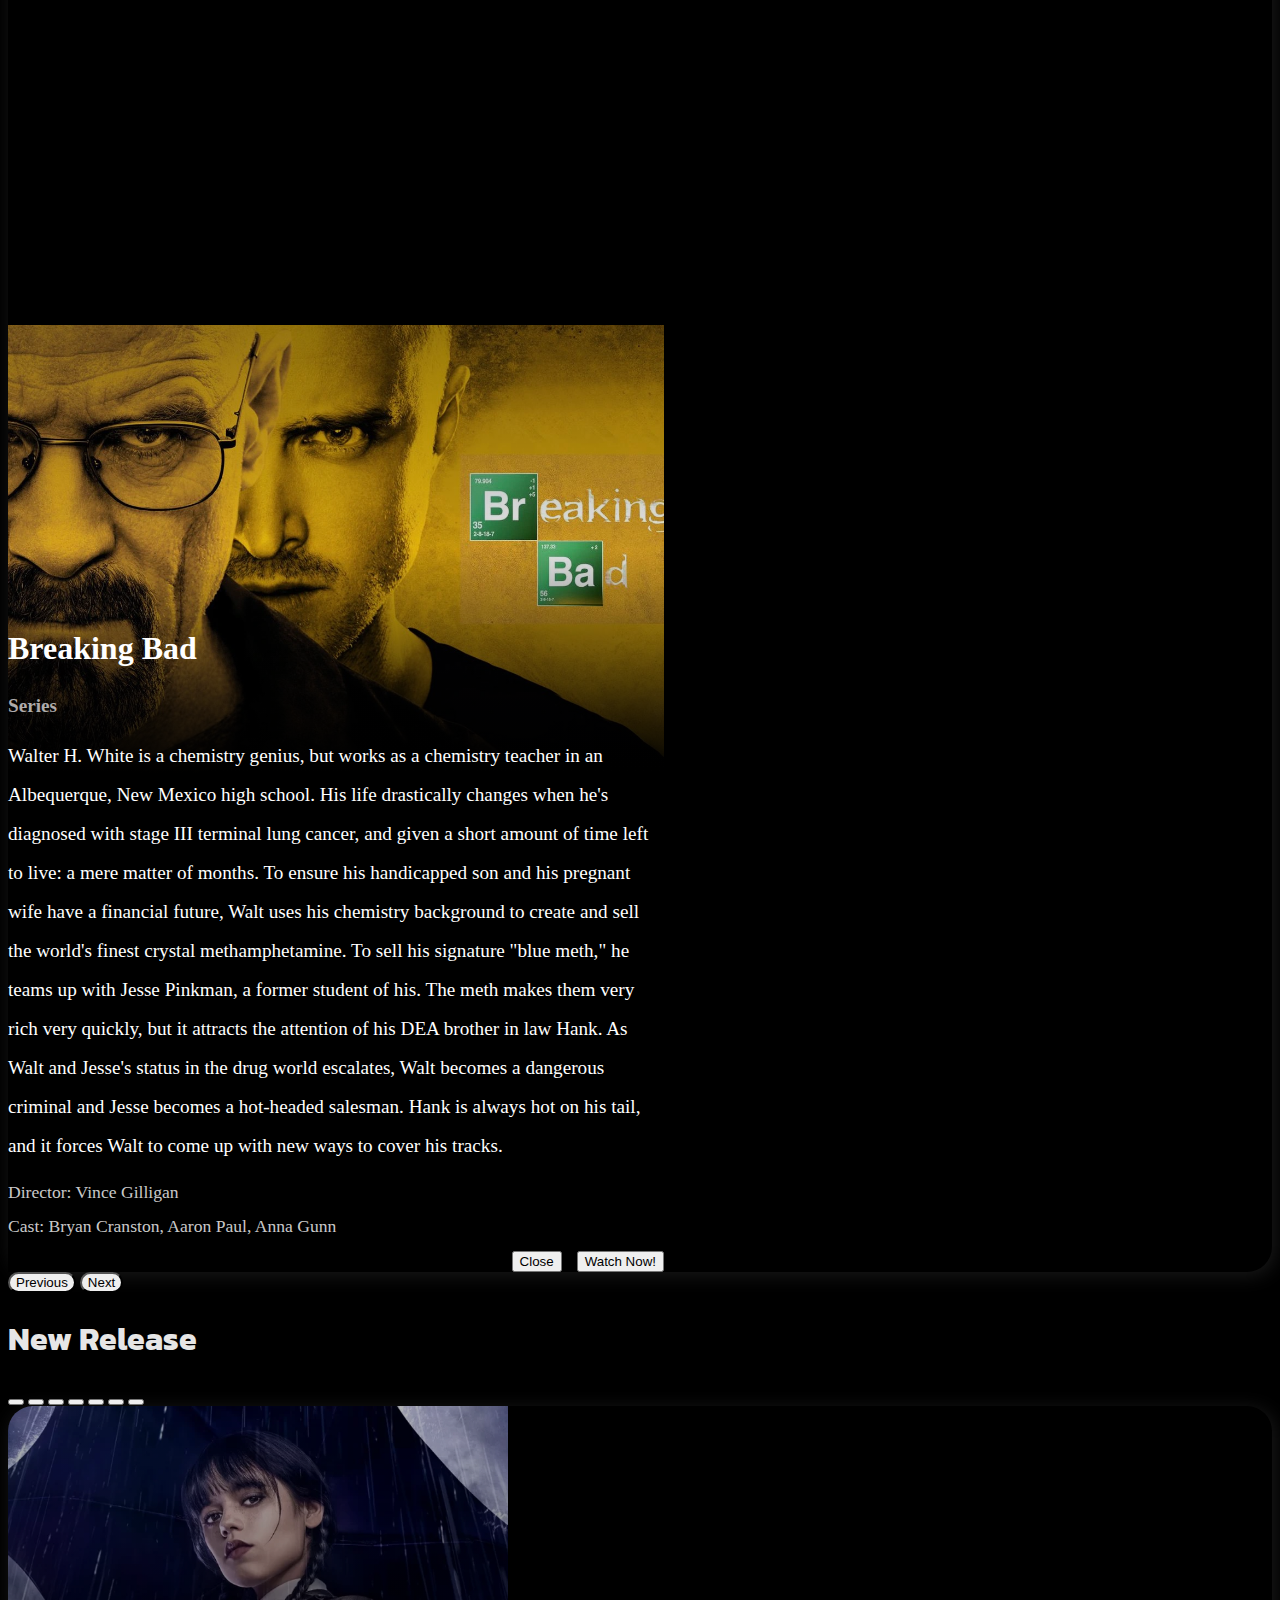
==== commit 92582a8b: "feat: finished about.html, responsive" ====
--- a/index.html
+++ b/index.html
@@ -60,42 +60,40 @@
     </section>
     <!-- End of Alert -->
     <!-- Showcase Section  -->
-    <section class="showcase">
-      <div class="container" style="margin-top: -3.75rem">
-        <div class="row g-5 row-showcase">
-          <div class="col-10 col-sm-11 col-md-6 img-col d-flex justify-content-end">
-            <img src="assets/images/showcase-1.webp" class="img-fluid" alt="Lookism" />
-          </div>
-          <div class="col-md-6 col-6 disp-col d-flex justify-content-center flex-column flex-1">
-            <h1 class="display-title">Lookism</h1>
-            <h2 class="display-categories">Series</h2>
-            <p class="display-description">
-              A Chinese drama about an ugly boy who is suddenly able to switch between his original body and a handsome body. Lookism tells the story of an 'ugly' boy, Wen Shuai, who finally gets the courage to transfer after being bullied
-              in his original school. He then discovers that he has two very different bodies. One is his original ugly body and the other is a handsome body.
-            </p>
-            <!-- Button trigger modal for Showcase Section-->
-            <button class="btn mt-2 btn-primary display-modal-button" style="width: fit-content" data-bs-toggle="modal" data-bs-target="#showcase-modal-button">More Details!</button>
-            <!-- Modal -->
-            <div class="modal fade border" id="showcase-modal-button" data-bs-backdrop="static" data-bs-keyboard="false" tabindex="-1" aria-labelledby="showcase-modal-buttonLabel" aria-hidden="true">
-              <div class="modal-dialog modal-dialog-centered">
-                <div class="modal-content">
-                  <div class="modal-header modal-header-showcase">
-                    <button type="button" class="btn-close" data-bs-dismiss="modal" aria-label="Close"></button>
-                  </div>
-                  <div class="modal-body d-flex flex-column">
-                    <h1 class="modal-title">Lookism</h1>
-                    <h2 class="modal-categories">Series</h2>
-                    <p class="modal-description">
-                      Lookism tells the story of an 'ugly' boy, Wen Shuai, who finally gets the courage to transfer after being bullied in his original school. He then discovers that he has two very different bodies. One is his original
-                      ugly body and the other is a handsome body. Wen Shuai finds out that he can switch between the two bodies. One body will appear when he's awake, and the other body will appear when he's sleeping. The secret of the two
-                      bodies completely changes Wen Shuai's life. He has never been welcomed and felt the beauty and convenience of being popular. But at the same time, this handsome body hides a huge secret. When the original owner of the
-                      handsome body, Kris, wakes up, the layers of the mystery begin to unravel.
-                    </p>
-                    <p class="modal-cast">Cast: Shim Kyu-Hyuck, Han Shin, Ryu Seung-gone</p>
-                    <div class="modal-body-button">
-                      <button type="button" class="btn btn-secondary" data-bs-dismiss="modal">Close</button>
-                      <button type="button" class="btn btn-primary">Watch Now!</button>
-                    </div>
+    <section class="showcase container" style="margin-top: -3.75rem">
+      <div class="row g-5 row-showcase">
+        <div class="col-10 col-sm-11 col-md-6 img-col d-flex justify-content-end">
+          <img src="assets/images/showcase-1.webp" class="img-fluid" alt="Lookism" />
+        </div>
+        <div class="col-md-6 col-6 disp-col d-flex justify-content-center flex-column flex-1">
+          <h1 class="display-title">Lookism</h1>
+          <h2 class="display-categories">Series</h2>
+          <p class="display-description">
+            A Chinese drama about an ugly boy who is suddenly able to switch between his original body and a handsome body. Lookism tells the story of an 'ugly' boy, Wen Shuai, who finally gets the courage to transfer after being bullied in
+            his original school. He then discovers that he has two very different bodies. One is his original ugly body and the other is a handsome body.
+          </p>
+          <!-- Button trigger modal for Showcase Section-->
+          <button class="btn mt-2 btn-primary display-modal-button" style="width: fit-content" data-bs-toggle="modal" data-bs-target="#showcase-modal-button">More Details!</button>
+          <!-- Modal -->
+          <div class="modal fade border" id="showcase-modal-button" data-bs-backdrop="static" data-bs-keyboard="false" tabindex="-1" aria-labelledby="showcase-modal-buttonLabel" aria-hidden="true">
+            <div class="modal-dialog modal-dialog-centered">
+              <div class="modal-content">
+                <div class="modal-header modal-header-showcase">
+                  <button type="button" class="btn-close" data-bs-dismiss="modal" aria-label="Close"></button>
+                </div>
+                <div class="modal-body d-flex flex-column">
+                  <h1 class="modal-title">Lookism</h1>
+                  <h2 class="modal-categories">Series</h2>
+                  <p class="modal-description">
+                    Lookism tells the story of an 'ugly' boy, Wen Shuai, who finally gets the courage to transfer after being bullied in his original school. He then discovers that he has two very different bodies. One is his original ugly
+                    body and the other is a handsome body. Wen Shuai finds out that he can switch between the two bodies. One body will appear when he's awake, and the other body will appear when he's sleeping. The secret of the two bodies
+                    completely changes Wen Shuai's life. He has never been welcomed and felt the beauty and convenience of being popular. But at the same time, this handsome body hides a huge secret. When the original owner of the handsome
+                    body, Kris, wakes up, the layers of the mystery begin to unravel.
+                  </p>
+                  <p class="modal-cast">Cast: Shim Kyu-Hyuck, Han Shin, Ryu Seung-gone</p>
+                  <div class="modal-body-button">
+                    <button type="button" class="btn btn-secondary" data-bs-dismiss="modal">Close</button>
+                    <button type="button" class="btn btn-primary">Watch Now!</button>
                   </div>
                 </div>
               </div>
@@ -106,550 +104,546 @@
     </section>
     <!-- End of Showcase Section -->
     <!-- Movies Section -->
-    <section class="movies">
-      <div class="container mt-5">
-        <div class="row">
-          <div class="col-xl-6 col-12 mb-3 mb-xl-0 d-flex flex-column align-items-center">
-            <h1 class="section-title">Popular</h1>
-            <div id="card-popular-movie" class="carousel slide" data-bs-ride="false">
-              <div class="carousel-indicators">
-                <button type="button" data-bs-target="#card-popular-movie" data-bs-slide-to="0" class="active" aria-current="true" aria-label="Slide 1"></button>
-                <button type="button" data-bs-target="#card-popular-movie" data-bs-slide-to="1" aria-label="Slide 2"></button>
-                <button type="button" data-bs-target="#card-popular-movie" data-bs-slide-to="2" aria-label="Slide 3"></button>
-                <button type="button" data-bs-target="#card-popular-movie" data-bs-slide-to="3" aria-label="Slide 4"></button>
-                <button type="button" data-bs-target="#card-popular-movie" data-bs-slide-to="4" aria-label="Slide 5"></button>
-                <button type="button" data-bs-target="#card-popular-movie" data-bs-slide-to="5" aria-label="Slide 6"></button>
-                <button type="button" data-bs-target="#card-popular-movie" data-bs-slide-to="6" aria-label="Slide 7"></button>
-              </div>
-              <div class="carousel-inner">
-                <div class="carousel-item active" data-bs-interval="4000">
-                  <!-- Button trigger modal for Showcase Section-->
-                  <div class="card text-bg-dark display-modal-button" data-bs-toggle="modal" data-bs-target="#popular-modal-button-1">
-                    <div class="card-img-overlay card-popular-thumb-1">
-                      <h1 class="card-title">The Queen's Gambit</h1>
-                      <p class="card-text">Series</p>
-                    </div>
-                  </div>
-                  <!-- Modal -->
-                  <div class="modal fade" id="popular-modal-button-1" data-bs-backdrop="static" data-bs-keyboard="false" tabindex="-1" aria-labelledby="popular-modal-button-1Label" aria-hidden="true">
-                    <div class="modal-dialog">
-                      <div class="modal-content">
-                        <div class="modal-header modal-header-popular-1">
-                          <button type="button" class="btn-close" data-bs-dismiss="modal" aria-label="Close"></button>
-                        </div>
-                        <div class="modal-body d-flex flex-column">
-                          <h1 class="modal-title">The Queen`s Gambit</h1>
-                          <h2 class="modal-categories">Series</h2>
-                          <p class="modal-description">
-                            Orphaned at the tender age of nine, prodigious introvert Beth Harmon discovers and masters the game of chess in 1960s USA. But child stardom comes at a price. Nine year-old orphan Beth Harmon is quiet, sullen,
-                            and by all appearances unremarkable. That is, until she plays her first game of chess. Her senses grow sharper, her thinking clearer, and for the first time in her life she feels herself fully in control. By the
-                            age of sixteen, she's competing for the U.S. Open championship. But as Beth hones her skills on the professional circuit, the stakes get higher, her isolation grows more frightening, and the thought of escape
-                            becomes all the more tempting. Based on the book by Walter Tevis. After her mother dies in a car accident nine-year-old Beth Harmon is sent to an orphanage. A shy, withdrawn girl she finds a purpose when the
-                            school janitor teaches her to play chess. She demonstrates a prodigious talent for the game and is soon competing at a very high level. However, she has also developed a drug addiction as this seems to help her
-                            play. She seems set on a path for fame...and self-destruction.
-                          </p>
-                          <p class="modal-cast">Director: Scott Frank, Allan Scott</p>
-                          <p class="modal-cast">Cast: Anya Taylor-Joy, Bill Camp, Marielle Heller</p>
-                          <div class="modal-body-button">
-                            <button type="button" class="btn btn-secondary" data-bs-dismiss="modal">Close</button>
-                            <button type="button" class="btn btn-primary">Watch Now!</button>
-                          </div>
-                        </div>
-                      </div>
-                    </div>
-                  </div>
-                </div>
-                <div class="carousel-item" data-bs-interval="4000">
-                  <!-- Button trigger modal for Showcase Section-->
-                  <div class="card text-bg-dark display-modal-button" data-bs-toggle="modal" data-bs-target="#popular-modal-button-2">
-                    <div class="card-img-overlay card-popular-thumb-2">
-                      <h1 class="card-title">Naruto Shippuden</h1>
-                      <p class="card-text">Anime</p>
-                    </div>
-                  </div>
-                  <!-- Modal -->
-                  <div class="modal fade" id="popular-modal-button-2" data-bs-backdrop="static" data-bs-keyboard="false" tabindex="-1" aria-labelledby="popular-modal-button-2Label" aria-hidden="true">
-                    <div class="modal-dialog">
-                      <div class="modal-content">
-                        <div class="modal-header modal-header-popular-2">
-                          <button type="button" class="btn-close" data-bs-dismiss="modal" aria-label="Close"></button>
-                        </div>
-                        <div class="modal-body d-flex flex-column">
-                          <h1 class="modal-title">Naruto Shippuden</h1>
-                          <h2 class="modal-categories">Anime</h2>
-                          <p class="modal-description">
-                            Twelve years before the start of the series, the Nine-Tails attacked Konohagakure destroying much of the village and taking many lives. The leader of the village, the Fourth Hokage, sacrificed his life to seal
-                            the Nine-Tails into a newborn, Naruto Uzumaki. Orphaned by the attack, Naruto was shunned by the villagers, who out of fear and anger, viewed him as the Nine-Tails itself. Though the Third Hokage outlawed
-                            speaking about anything related to the Nine-Tails, the children — taking their cues from their parents — inherited the same animosity towards Naruto. In his thirst to be acknowledged, Naruto vowed he would one
-                            day become the greatest Hokage the village had ever seen.
-                          </p>
-                          <p class="modal-cast">Cast: Junko Takeuchi, Chie Nakamura, Kazuhiko Inoue</p>
-                          <div class="modal-body-button">
-                            <button type="button" class="btn btn-secondary" data-bs-dismiss="modal">Close</button>
-                            <button type="button" class="btn btn-primary">Watch Now!</button>
-                          </div>
-                        </div>
-                      </div>
-                    </div>
-                  </div>
-                </div>
-                <div class="carousel-item" data-bs-interval="4000">
-                  <!-- Button trigger modal for Showcase Section-->
-                  <div class="card text-bg-dark display-modal-button" data-bs-toggle="modal" data-bs-target="#popular-modal-button-3">
-                    <div class="card-img-overlay card-popular-thumb-3">
-                      <h1 class="card-title">Stranger Things</h1>
-                      <p class="card-text">Series</p>
-                    </div>
-                  </div>
-                  <!-- Modal -->
-                  <div class="modal fade" id="popular-modal-button-3" data-bs-backdrop="static" data-bs-keyboard="false" tabindex="-1" aria-labelledby="popular-modal-button-3Label" aria-hidden="true">
-                    <div class="modal-dialog">
-                      <div class="modal-content">
-                        <div class="modal-header modal-header-popular-3">
-                          <button type="button" class="btn-close" data-bs-dismiss="modal" aria-label="Close"></button>
-                        </div>
-                        <div class="modal-body d-flex flex-column">
-                          <h1 class="modal-title">Stranger Things</h1>
-                          <h2 class="modal-categories">Series</h2>
-                          <p class="modal-description">
-                            It's been eight months since the Battle of Starcourt, which brought terror and destruction to Hawkins. Struggling with the aftermath, our group of friends are separated for the first time - and navigating the
-                            complexities of high school hasn't made things easier. In this most vulnerable time, a new and horrifying supernatural threat surfaces, presenting a gruesome mystery, that if solved, might finally put an end to
-                            the horrors of the Upside Down.
-                          </p>
-                          <p class="modal-cast">Director: The Duffer Brothers</p>
-                          <p class="modal-cast">Cast: Winona Ryder, David Harbour, Millie Bobby Brown</p>
-                          <div class="modal-body-button">
-                            <button type="button" class="btn btn-secondary" data-bs-dismiss="modal">Close</button>
-                            <button type="button" class="btn btn-primary">Watch Now!</button>
-                          </div>
-                        </div>
-                      </div>
-                    </div>
-                  </div>
-                </div>
-                <div class="carousel-item" data-bs-interval="4000">
-                  <!-- Button trigger modal for Showcase Section-->
-                  <div class="card text-bg-dark display-modal-button" data-bs-toggle="modal" data-bs-target="#popular-modal-button-4">
-                    <div class="card-img-overlay card-popular-thumb-4">
-                      <h1 class="card-title">Sword Art Online</h1>
-                      <p class="card-text">Anime</p>
-                    </div>
-                  </div>
-                  <!-- Modal -->
-                  <div class="modal fade" id="popular-modal-button-4" data-bs-backdrop="static" data-bs-keyboard="false" tabindex="-1" aria-labelledby="popular-modal-button-4Label" aria-hidden="true">
-                    <div class="modal-dialog">
-                      <div class="modal-content">
-                        <div class="modal-header modal-header-popular-4">
-                          <button type="button" class="btn-close" data-bs-dismiss="modal" aria-label="Close"></button>
-                        </div>
-                        <div class="modal-body d-flex flex-column">
-                          <h1 class="modal-title">Sword Art Online</h1>
-                          <h2 class="modal-categories">Anime</h2>
-                          <p class="modal-description">
-                            The year is 2022, and gamers have lined up on launch day for Sword Art Online, a hotly-anticipated MMORPG that lets players connect to an immersive virtual reality world with special helmets called Nerve Gear.
-                            Kirito is one such gamer who's eager to jump back into action, having spent a great deal of time as a beta tester, and quickly becomes friends with newbie warrior Klein. But soon, Sword Art Online's 10,000
-                            players discover that not only are they unable to log out, the only way they can return to their physical bodies is by beating the 100-level tower's final boss - death in the game means death in the real world.
-                            Now, with no one else to turn to, Kirito and the other participants must survive the game as best they can.
-                          </p>
-                          <p class="modal-cast">Cast: Yoshitsugu Matsuoka, Haruka Tomatsu, Ayana Taketatsu</p>
-                          <div class="modal-body-button">
-                            <button type="button" class="btn btn-secondary" data-bs-dismiss="modal">Close</button>
-                            <button type="button" class="btn btn-primary">Watch Now!</button>
-                          </div>
-                        </div>
-                      </div>
-                    </div>
-                  </div>
-                </div>
-                <div class="carousel-item" data-bs-interval="4000">
-                  <!-- Button trigger modal for Showcase Section-->
-                  <div class="card text-bg-dark display-modal-button" data-bs-toggle="modal" data-bs-target="#popular-modal-button-5">
-                    <div class="card-img-overlay card-popular-thumb-5">
-                      <h1 class="card-title">Ghost Doctor</h1>
-                      <p class="card-text">K Drama</p>
-                    </div>
-                  </div>
-                  <!-- Modal -->
-                  <div class="modal fade" id="popular-modal-button-5" data-bs-backdrop="static" data-bs-keyboard="false" tabindex="-1" aria-labelledby="popular-modal-button-5Label" aria-hidden="true">
-                    <div class="modal-dialog">
-                      <div class="modal-content">
-                        <div class="modal-header modal-header-popular-5">
-                          <button type="button" class="btn-close" data-bs-dismiss="modal" aria-label="Close"></button>
-                        </div>
-                        <div class="modal-body d-flex flex-column">
-                          <h1 class="modal-title">Ghost Doctor</h1>
-                          <h2 class="modal-categories">K Drama</h2>
-                          <p class="modal-description">
-                            Cha Young Min is a genius doctor, with excelling skills at surgery, but he is arrogant and selfish. The arrogant and cold-blooded doctor only cares about his career and doesn't care about any of his patient's
-                            personal stories. One day, he gets involved in an accident and due to this, his spirit possesses another doctor's body, Seung Tak. Seung Tak is the luckiest and richest resident doctor whose grandfather is the
-                            founder of Myung-shin hospital and whose mother is the chairman of the hospital. Never wanting to be a good doctor, he becomes possessed by a ghost doctor. These two doctors are complete opposites, with opposite
-                            personalities and medical abilities.
-                          </p>
-                          <p class="modal-cast">Director: Jung Ji-hoon, Kim Beom, Uie</p>
-                          <p class="modal-cast">Cast: Boo Sung-chul, Kim Yeong-hwan, Kim Seon-su</p>
-                          <div class="modal-body-button">
-                            <button type="button" class="btn btn-secondary" data-bs-dismiss="modal">Close</button>
-                            <button type="button" class="btn btn-primary">Watch Now!</button>
-                          </div>
-                        </div>
-                      </div>
-                    </div>
-                  </div>
-                </div>
-                <div class="carousel-item" data-bs-interval="4000">
-                  <!-- Button trigger modal for Showcase Section-->
-                  <div class="card text-bg-dark display-modal-button" data-bs-toggle="modal" data-bs-target="#popular-modal-button-6">
-                    <div class="card-img-overlay card-popular-thumb-6">
-                      <h1 class="card-title">The Big Bang Theory</h1>
-                      <p class="card-text">Series</p>
-                    </div>
-                  </div>
-                  <!-- Modal -->
-                  <div class="modal fade" id="popular-modal-button-6" data-bs-backdrop="static" data-bs-keyboard="false" tabindex="-1" aria-labelledby="popular-modal-button-6Label" aria-hidden="true">
-                    <div class="modal-dialog">
-                      <div class="modal-content">
-                        <div class="modal-header modal-header-popular-6">
-                          <button type="button" class="btn-close" data-bs-dismiss="modal" aria-label="Close"></button>
-                        </div>
-                        <div class="modal-body d-flex flex-column">
-                          <h1 class="modal-title">The Big Bang Theory</h1>
-                          <h2 class="modal-categories">Series</h2>
-                          <p class="modal-description">
-                            Leonard Hofstadter and Sheldon Cooper are both brilliant physicists working at Cal Tech in Pasadena, California. They are colleagues, best friends, and roommates, although in all capacities their relationship is
-                            always tested primarily by Sheldon's regimented, deeply eccentric, and non-conventional ways. They are also friends with their Cal Tech colleagues mechanical engineer Howard Wolowitz and astrophysicist Rajesh
-                            Koothrappali. The foursome spend their time working on their individual work projects, playing video games, watching science-fiction movies, or reading comic books. As they are self-professed nerds, all have
-                            little or no luck with women. When Penny, a pretty woman and an aspiring actress from Omaha, moves into the apartment across the hall from Leonard and Sheldon's, Leonard has another aspiration in life, namely to
-                            get Penny to be his girlfriend.
-                          </p>
-                          <p class="modal-cast">Director: Chuck Lorre, Bill Prady</p>
-                          <p class="modal-cast">Cast: Johnny Galecki, Jim Parsons, Kaley Cuoco</p>
-                          <div class="modal-body-button">
-                            <button type="button" class="btn btn-secondary" data-bs-dismiss="modal">Close</button>
-                            <button type="button" class="btn btn-primary">Watch Now!</button>
-                          </div>
-                        </div>
-                      </div>
-                    </div>
-                  </div>
-                </div>
-                <div class="carousel-item" data-bs-interval="4000">
-                  <!-- Button trigger modal for Showcase Section-->
-                  <div class="card text-bg-dark display-modal-button" data-bs-toggle="modal" data-bs-target="#popular-modal-button-7">
-                    <div class="card-img-overlay card-popular-thumb-7">
-                      <h1 class="card-title">Breaking Bad</h1>
-                      <p class="card-text">Series</p>
-                    </div>
-                  </div>
-                  <!-- Modal -->
-                  <div class="modal fade" id="popular-modal-button-7" data-bs-backdrop="static" data-bs-keyboard="false" tabindex="-1" aria-labelledby="popular-modal-button-7Label" aria-hidden="true">
-                    <div class="modal-dialog">
-                      <div class="modal-content">
-                        <div class="modal-header modal-header-popular-7">
-                          <button type="button" class="btn-close" data-bs-dismiss="modal" aria-label="Close"></button>
-                        </div>
-                        <div class="modal-body d-flex flex-column">
-                          <h1 class="modal-title">Breaking Bad</h1>
-                          <h2 class="modal-categories">Series</h2>
-                          <p class="modal-description">
-                            Walter H. White is a chemistry genius, but works as a chemistry teacher in an Albequerque, New Mexico high school. His life drastically changes when he's diagnosed with stage III terminal lung cancer, and given a
-                            short amount of time left to live: a mere matter of months. To ensure his handicapped son and his pregnant wife have a financial future, Walt uses his chemistry background to create and sell the world's finest
-                            crystal methamphetamine. To sell his signature "blue meth," he teams up with Jesse Pinkman, a former student of his. The meth makes them very rich very quickly, but it attracts the attention of his DEA brother in
-                            law Hank. As Walt and Jesse's status in the drug world escalates, Walt becomes a dangerous criminal and Jesse becomes a hot-headed salesman. Hank is always hot on his tail, and it forces Walt to come up with new
-                            ways to cover his tracks.
-                          </p>
-                          <p class="modal-cast">Director: Vince Gilligan</p>
-                          <p class="modal-cast">Cast: Bryan Cranston, Aaron Paul, Anna Gunn</p>
-                          <div class="modal-body-button">
-                            <button type="button" class="btn btn-secondary" data-bs-dismiss="modal">Close</button>
-                            <button type="button" class="btn btn-primary">Watch Now!</button>
-                          </div>
-                        </div>
-                      </div>
-                    </div>
-                  </div>
-                </div>
-              </div>
-              <button class="carousel-control-prev" type="button" data-bs-target="#card-popular-movie" data-bs-slide="prev">
-                <span class="carousel-control-prev-icon" aria-hidden="true"></span>
-                <span class="visually-hidden">Previous</span>
-              </button>
-              <button class="carousel-control-next" type="button" data-bs-target="#card-popular-movie" data-bs-slide="next">
-                <span class="carousel-control-next-icon" aria-hidden="true"></span>
-                <span class="visually-hidden">Next</span>
-              </button>
-            </div>
+    <section class="movies container mt-5">
+      <div class="row">
+        <div class="col-xl-6 col-12 mb-3 mb-xl-0 d-flex flex-column align-items-center">
+          <h1 class="section-title">Popular</h1>
+          <div id="card-popular-movie" class="carousel slide" data-bs-ride="false">
+            <div class="carousel-indicators">
+              <button type="button" data-bs-target="#card-popular-movie" data-bs-slide-to="0" class="active" aria-current="true" aria-label="Slide 1"></button>
+              <button type="button" data-bs-target="#card-popular-movie" data-bs-slide-to="1" aria-label="Slide 2"></button>
+              <button type="button" data-bs-target="#card-popular-movie" data-bs-slide-to="2" aria-label="Slide 3"></button>
+              <button type="button" data-bs-target="#card-popular-movie" data-bs-slide-to="3" aria-label="Slide 4"></button>
+              <button type="button" data-bs-target="#card-popular-movie" data-bs-slide-to="4" aria-label="Slide 5"></button>
+              <button type="button" data-bs-target="#card-popular-movie" data-bs-slide-to="5" aria-label="Slide 6"></button>
+              <button type="button" data-bs-target="#card-popular-movie" data-bs-slide-to="6" aria-label="Slide 7"></button>
+            </div>
+            <div class="carousel-inner">
+              <div class="carousel-item active" data-bs-interval="4000">
+                <!-- Button trigger modal for Showcase Section-->
+                <div class="card text-bg-dark display-modal-button" data-bs-toggle="modal" data-bs-target="#popular-modal-button-1">
+                  <div class="card-img-overlay card-popular-thumb-1">
+                    <h1 class="card-title">The Queen's Gambit</h1>
+                    <p class="card-text">Series</p>
+                  </div>
+                </div>
+                <!-- Modal -->
+                <div class="modal fade" id="popular-modal-button-1" data-bs-backdrop="static" data-bs-keyboard="false" tabindex="-1" aria-labelledby="popular-modal-button-1Label" aria-hidden="true">
+                  <div class="modal-dialog">
+                    <div class="modal-content">
+                      <div class="modal-header modal-header-popular-1">
+                        <button type="button" class="btn-close" data-bs-dismiss="modal" aria-label="Close"></button>
+                      </div>
+                      <div class="modal-body d-flex flex-column">
+                        <h1 class="modal-title">The Queen`s Gambit</h1>
+                        <h2 class="modal-categories">Series</h2>
+                        <p class="modal-description">
+                          Orphaned at the tender age of nine, prodigious introvert Beth Harmon discovers and masters the game of chess in 1960s USA. But child stardom comes at a price. Nine year-old orphan Beth Harmon is quiet, sullen, and
+                          by all appearances unremarkable. That is, until she plays her first game of chess. Her senses grow sharper, her thinking clearer, and for the first time in her life she feels herself fully in control. By the age of
+                          sixteen, she's competing for the U.S. Open championship. But as Beth hones her skills on the professional circuit, the stakes get higher, her isolation grows more frightening, and the thought of escape becomes all
+                          the more tempting. Based on the book by Walter Tevis. After her mother dies in a car accident nine-year-old Beth Harmon is sent to an orphanage. A shy, withdrawn girl she finds a purpose when the school janitor
+                          teaches her to play chess. She demonstrates a prodigious talent for the game and is soon competing at a very high level. However, she has also developed a drug addiction as this seems to help her play. She seems
+                          set on a path for fame...and self-destruction.
+                        </p>
+                        <p class="modal-cast">Director: Scott Frank, Allan Scott</p>
+                        <p class="modal-cast">Cast: Anya Taylor-Joy, Bill Camp, Marielle Heller</p>
+                        <div class="modal-body-button">
+                          <button type="button" class="btn btn-secondary" data-bs-dismiss="modal">Close</button>
+                          <button type="button" class="btn btn-primary">Watch Now!</button>
+                        </div>
+                      </div>
+                    </div>
+                  </div>
+                </div>
+              </div>
+              <div class="carousel-item" data-bs-interval="4000">
+                <!-- Button trigger modal for Showcase Section-->
+                <div class="card text-bg-dark display-modal-button" data-bs-toggle="modal" data-bs-target="#popular-modal-button-2">
+                  <div class="card-img-overlay card-popular-thumb-2">
+                    <h1 class="card-title">Naruto Shippuden</h1>
+                    <p class="card-text">Anime</p>
+                  </div>
+                </div>
+                <!-- Modal -->
+                <div class="modal fade" id="popular-modal-button-2" data-bs-backdrop="static" data-bs-keyboard="false" tabindex="-1" aria-labelledby="popular-modal-button-2Label" aria-hidden="true">
+                  <div class="modal-dialog">
+                    <div class="modal-content">
+                      <div class="modal-header modal-header-popular-2">
+                        <button type="button" class="btn-close" data-bs-dismiss="modal" aria-label="Close"></button>
+                      </div>
+                      <div class="modal-body d-flex flex-column">
+                        <h1 class="modal-title">Naruto Shippuden</h1>
+                        <h2 class="modal-categories">Anime</h2>
+                        <p class="modal-description">
+                          Twelve years before the start of the series, the Nine-Tails attacked Konohagakure destroying much of the village and taking many lives. The leader of the village, the Fourth Hokage, sacrificed his life to seal the
+                          Nine-Tails into a newborn, Naruto Uzumaki. Orphaned by the attack, Naruto was shunned by the villagers, who out of fear and anger, viewed him as the Nine-Tails itself. Though the Third Hokage outlawed speaking
+                          about anything related to the Nine-Tails, the children — taking their cues from their parents — inherited the same animosity towards Naruto. In his thirst to be acknowledged, Naruto vowed he would one day become
+                          the greatest Hokage the village had ever seen.
+                        </p>
+                        <p class="modal-cast">Cast: Junko Takeuchi, Chie Nakamura, Kazuhiko Inoue</p>
+                        <div class="modal-body-button">
+                          <button type="button" class="btn btn-secondary" data-bs-dismiss="modal">Close</button>
+                          <button type="button" class="btn btn-primary">Watch Now!</button>
+                        </div>
+                      </div>
+                    </div>
+                  </div>
+                </div>
+              </div>
+              <div class="carousel-item" data-bs-interval="4000">
+                <!-- Button trigger modal for Showcase Section-->
+                <div class="card text-bg-dark display-modal-button" data-bs-toggle="modal" data-bs-target="#popular-modal-button-3">
+                  <div class="card-img-overlay card-popular-thumb-3">
+                    <h1 class="card-title">Stranger Things</h1>
+                    <p class="card-text">Series</p>
+                  </div>
+                </div>
+                <!-- Modal -->
+                <div class="modal fade" id="popular-modal-button-3" data-bs-backdrop="static" data-bs-keyboard="false" tabindex="-1" aria-labelledby="popular-modal-button-3Label" aria-hidden="true">
+                  <div class="modal-dialog">
+                    <div class="modal-content">
+                      <div class="modal-header modal-header-popular-3">
+                        <button type="button" class="btn-close" data-bs-dismiss="modal" aria-label="Close"></button>
+                      </div>
+                      <div class="modal-body d-flex flex-column">
+                        <h1 class="modal-title">Stranger Things</h1>
+                        <h2 class="modal-categories">Series</h2>
+                        <p class="modal-description">
+                          It's been eight months since the Battle of Starcourt, which brought terror and destruction to Hawkins. Struggling with the aftermath, our group of friends are separated for the first time - and navigating the
+                          complexities of high school hasn't made things easier. In this most vulnerable time, a new and horrifying supernatural threat surfaces, presenting a gruesome mystery, that if solved, might finally put an end to the
+                          horrors of the Upside Down.
+                        </p>
+                        <p class="modal-cast">Director: The Duffer Brothers</p>
+                        <p class="modal-cast">Cast: Winona Ryder, David Harbour, Millie Bobby Brown</p>
+                        <div class="modal-body-button">
+                          <button type="button" class="btn btn-secondary" data-bs-dismiss="modal">Close</button>
+                          <button type="button" class="btn btn-primary">Watch Now!</button>
+                        </div>
+                      </div>
+                    </div>
+                  </div>
+                </div>
+              </div>
+              <div class="carousel-item" data-bs-interval="4000">
+                <!-- Button trigger modal for Showcase Section-->
+                <div class="card text-bg-dark display-modal-button" data-bs-toggle="modal" data-bs-target="#popular-modal-button-4">
+                  <div class="card-img-overlay card-popular-thumb-4">
+                    <h1 class="card-title">Sword Art Online</h1>
+                    <p class="card-text">Anime</p>
+                  </div>
+                </div>
+                <!-- Modal -->
+                <div class="modal fade" id="popular-modal-button-4" data-bs-backdrop="static" data-bs-keyboard="false" tabindex="-1" aria-labelledby="popular-modal-button-4Label" aria-hidden="true">
+                  <div class="modal-dialog">
+                    <div class="modal-content">
+                      <div class="modal-header modal-header-popular-4">
+                        <button type="button" class="btn-close" data-bs-dismiss="modal" aria-label="Close"></button>
+                      </div>
+                      <div class="modal-body d-flex flex-column">
+                        <h1 class="modal-title">Sword Art Online</h1>
+                        <h2 class="modal-categories">Anime</h2>
+                        <p class="modal-description">
+                          The year is 2022, and gamers have lined up on launch day for Sword Art Online, a hotly-anticipated MMORPG that lets players connect to an immersive virtual reality world with special helmets called Nerve Gear.
+                          Kirito is one such gamer who's eager to jump back into action, having spent a great deal of time as a beta tester, and quickly becomes friends with newbie warrior Klein. But soon, Sword Art Online's 10,000 players
+                          discover that not only are they unable to log out, the only way they can return to their physical bodies is by beating the 100-level tower's final boss - death in the game means death in the real world. Now, with
+                          no one else to turn to, Kirito and the other participants must survive the game as best they can.
+                        </p>
+                        <p class="modal-cast">Cast: Yoshitsugu Matsuoka, Haruka Tomatsu, Ayana Taketatsu</p>
+                        <div class="modal-body-button">
+                          <button type="button" class="btn btn-secondary" data-bs-dismiss="modal">Close</button>
+                          <button type="button" class="btn btn-primary">Watch Now!</button>
+                        </div>
+                      </div>
+                    </div>
+                  </div>
+                </div>
+              </div>
+              <div class="carousel-item" data-bs-interval="4000">
+                <!-- Button trigger modal for Showcase Section-->
+                <div class="card text-bg-dark display-modal-button" data-bs-toggle="modal" data-bs-target="#popular-modal-button-5">
+                  <div class="card-img-overlay card-popular-thumb-5">
+                    <h1 class="card-title">Ghost Doctor</h1>
+                    <p class="card-text">K Drama</p>
+                  </div>
+                </div>
+                <!-- Modal -->
+                <div class="modal fade" id="popular-modal-button-5" data-bs-backdrop="static" data-bs-keyboard="false" tabindex="-1" aria-labelledby="popular-modal-button-5Label" aria-hidden="true">
+                  <div class="modal-dialog">
+                    <div class="modal-content">
+                      <div class="modal-header modal-header-popular-5">
+                        <button type="button" class="btn-close" data-bs-dismiss="modal" aria-label="Close"></button>
+                      </div>
+                      <div class="modal-body d-flex flex-column">
+                        <h1 class="modal-title">Ghost Doctor</h1>
+                        <h2 class="modal-categories">K Drama</h2>
+                        <p class="modal-description">
+                          Cha Young Min is a genius doctor, with excelling skills at surgery, but he is arrogant and selfish. The arrogant and cold-blooded doctor only cares about his career and doesn't care about any of his patient's
+                          personal stories. One day, he gets involved in an accident and due to this, his spirit possesses another doctor's body, Seung Tak. Seung Tak is the luckiest and richest resident doctor whose grandfather is the
+                          founder of Myung-shin hospital and whose mother is the chairman of the hospital. Never wanting to be a good doctor, he becomes possessed by a ghost doctor. These two doctors are complete opposites, with opposite
+                          personalities and medical abilities.
+                        </p>
+                        <p class="modal-cast">Director: Jung Ji-hoon, Kim Beom, Uie</p>
+                        <p class="modal-cast">Cast: Boo Sung-chul, Kim Yeong-hwan, Kim Seon-su</p>
+                        <div class="modal-body-button">
+                          <button type="button" class="btn btn-secondary" data-bs-dismiss="modal">Close</button>
+                          <button type="button" class="btn btn-primary">Watch Now!</button>
+                        </div>
+                      </div>
+                    </div>
+                  </div>
+                </div>
+              </div>
+              <div class="carousel-item" data-bs-interval="4000">
+                <!-- Button trigger modal for Showcase Section-->
+                <div class="card text-bg-dark display-modal-button" data-bs-toggle="modal" data-bs-target="#popular-modal-button-6">
+                  <div class="card-img-overlay card-popular-thumb-6">
+                    <h1 class="card-title">The Big Bang Theory</h1>
+                    <p class="card-text">Series</p>
+                  </div>
+                </div>
+                <!-- Modal -->
+                <div class="modal fade" id="popular-modal-button-6" data-bs-backdrop="static" data-bs-keyboard="false" tabindex="-1" aria-labelledby="popular-modal-button-6Label" aria-hidden="true">
+                  <div class="modal-dialog">
+                    <div class="modal-content">
+                      <div class="modal-header modal-header-popular-6">
+                        <button type="button" class="btn-close" data-bs-dismiss="modal" aria-label="Close"></button>
+                      </div>
+                      <div class="modal-body d-flex flex-column">
+                        <h1 class="modal-title">The Big Bang Theory</h1>
+                        <h2 class="modal-categories">Series</h2>
+                        <p class="modal-description">
+                          Leonard Hofstadter and Sheldon Cooper are both brilliant physicists working at Cal Tech in Pasadena, California. They are colleagues, best friends, and roommates, although in all capacities their relationship is
+                          always tested primarily by Sheldon's regimented, deeply eccentric, and non-conventional ways. They are also friends with their Cal Tech colleagues mechanical engineer Howard Wolowitz and astrophysicist Rajesh
+                          Koothrappali. The foursome spend their time working on their individual work projects, playing video games, watching science-fiction movies, or reading comic books. As they are self-professed nerds, all have little
+                          or no luck with women. When Penny, a pretty woman and an aspiring actress from Omaha, moves into the apartment across the hall from Leonard and Sheldon's, Leonard has another aspiration in life, namely to get Penny
+                          to be his girlfriend.
+                        </p>
+                        <p class="modal-cast">Director: Chuck Lorre, Bill Prady</p>
+                        <p class="modal-cast">Cast: Johnny Galecki, Jim Parsons, Kaley Cuoco</p>
+                        <div class="modal-body-button">
+                          <button type="button" class="btn btn-secondary" data-bs-dismiss="modal">Close</button>
+                          <button type="button" class="btn btn-primary">Watch Now!</button>
+                        </div>
+                      </div>
+                    </div>
+                  </div>
+                </div>
+              </div>
+              <div class="carousel-item" data-bs-interval="4000">
+                <!-- Button trigger modal for Showcase Section-->
+                <div class="card text-bg-dark display-modal-button" data-bs-toggle="modal" data-bs-target="#popular-modal-button-7">
+                  <div class="card-img-overlay card-popular-thumb-7">
+                    <h1 class="card-title">Breaking Bad</h1>
+                    <p class="card-text">Series</p>
+                  </div>
+                </div>
+                <!-- Modal -->
+                <div class="modal fade" id="popular-modal-button-7" data-bs-backdrop="static" data-bs-keyboard="false" tabindex="-1" aria-labelledby="popular-modal-button-7Label" aria-hidden="true">
+                  <div class="modal-dialog">
+                    <div class="modal-content">
+                      <div class="modal-header modal-header-popular-7">
+                        <button type="button" class="btn-close" data-bs-dismiss="modal" aria-label="Close"></button>
+                      </div>
+                      <div class="modal-body d-flex flex-column">
+                        <h1 class="modal-title">Breaking Bad</h1>
+                        <h2 class="modal-categories">Series</h2>
+                        <p class="modal-description">
+                          Walter H. White is a chemistry genius, but works as a chemistry teacher in an Albequerque, New Mexico high school. His life drastically changes when he's diagnosed with stage III terminal lung cancer, and given a
+                          short amount of time left to live: a mere matter of months. To ensure his handicapped son and his pregnant wife have a financial future, Walt uses his chemistry background to create and sell the world's finest
+                          crystal methamphetamine. To sell his signature "blue meth," he teams up with Jesse Pinkman, a former student of his. The meth makes them very rich very quickly, but it attracts the attention of his DEA brother in
+                          law Hank. As Walt and Jesse's status in the drug world escalates, Walt becomes a dangerous criminal and Jesse becomes a hot-headed salesman. Hank is always hot on his tail, and it forces Walt to come up with new
+                          ways to cover his tracks.
+                        </p>
+                        <p class="modal-cast">Director: Vince Gilligan</p>
+                        <p class="modal-cast">Cast: Bryan Cranston, Aaron Paul, Anna Gunn</p>
+                        <div class="modal-body-button">
+                          <button type="button" class="btn btn-secondary" data-bs-dismiss="modal">Close</button>
+                          <button type="button" class="btn btn-primary">Watch Now!</button>
+                        </div>
+                      </div>
+                    </div>
+                  </div>
+                </div>
+              </div>
+            </div>
+            <button class="carousel-control-prev" type="button" data-bs-target="#card-popular-movie" data-bs-slide="prev">
+              <span class="carousel-control-prev-icon" aria-hidden="true"></span>
+              <span class="visually-hidden">Previous</span>
+            </button>
+            <button class="carousel-control-next" type="button" data-bs-target="#card-popular-movie" data-bs-slide="next">
+              <span class="carousel-control-next-icon" aria-hidden="true"></span>
+              <span class="visually-hidden">Next</span>
+            </button>
           </div>
-          <div class="col-xl-6 col-12 d-flex flex-column align-items-center">
-            <h1 class="section-title">New Release</h1>
-            <div id="card-new-movie" class="carousel slide" data-bs-ride="false">
-              <div class="carousel-indicators">
-                <button type="button" data-bs-target="#card-new-movie" data-bs-slide-to="0" class="active" aria-current="true" aria-label="Slide 1"></button>
-                <button type="button" data-bs-target="#card-new-movie" data-bs-slide-to="1" aria-label="Slide 2"></button>
-                <button type="button" data-bs-target="#card-new-movie" data-bs-slide-to="2" aria-label="Slide 3"></button>
-                <button type="button" data-bs-target="#card-new-movie" data-bs-slide-to="3" aria-label="Slide 4"></button>
-                <button type="button" data-bs-target="#card-new-movie" data-bs-slide-to="4" aria-label="Slide 5"></button>
-                <button type="button" data-bs-target="#card-new-movie" data-bs-slide-to="5" aria-label="Slide 6"></button>
-                <button type="button" data-bs-target="#card-new-movie" data-bs-slide-to="6" aria-label="Slide 7"></button>
-              </div>
-              <div class="carousel-inner">
-                <div class="carousel-item active" data-bs-interval="4000">
-                  <!-- Button trigger modal for Showcase Section-->
-                  <div class="card text-bg-dark display-modal-button" data-bs-toggle="modal" data-bs-target="#new-modal-button-1">
-                    <div class="card-img-overlay card-new-thumb-1">
-                      <h1 class="card-title">Wednesday</h1>
-                      <p class="card-text">Series</p>
-                    </div>
-                  </div>
-                  <!-- Modal -->
-                  <div class="modal fade" id="new-modal-button-1" data-bs-backdrop="static" data-bs-keyboard="false" tabindex="-1" aria-labelledby="new-modal-button-1Label" aria-hidden="true">
-                    <div class="modal-dialog">
-                      <div class="modal-content">
-                        <div class="modal-header modal-header-new-1">
-                          <button type="button" class="btn-close" data-bs-dismiss="modal" aria-label="Close"></button>
-                        </div>
-                        <div class="modal-body d-flex flex-column">
-                          <h1 class="modal-title">Wednesday</h1>
-                          <h2 class="modal-categories">Series</h2>
-                          <p class="modal-description">
-                            A sleuthing, supernaturally infused mystery charting Wednesday Addams' years as a student at Nevermore Academy. Wednesday's attempts to master her emerging psychic ability, thwart a monstrous killing spree that
-                            has terrorized the local town, and solve the supernatural mystery that embroiled her parents 25 years ago - all while navigating her new and very tangled relationships at Nevermore.
-                          </p>
-                          <p class="modal-cast">Director: Alfred Gough</p>
-                          <p class="modal-cast">Cast: Jenna Ortega, Gwendoline Christie, Riki Lindhome</p>
-                          <div class="modal-body-button">
-                            <button type="button" class="btn btn-secondary" data-bs-dismiss="modal">Close</button>
-                            <button type="button" class="btn btn-primary">Watch Now!</button>
-                          </div>
-                        </div>
-                      </div>
-                    </div>
-                  </div>
-                </div>
-                <div class="carousel-item" data-bs-interval="4000">
-                  <!-- Button trigger modal for Showcase Section-->
-                  <div class="card text-bg-dark display-modal-button" data-bs-toggle="modal" data-bs-target="#new-modal-button-2">
-                    <div class="card-img-overlay card-new-thumb-2">
-                      <h1 class="card-title">Blue Lock</h1>
-                      <p class="card-text">Anime</p>
-                    </div>
-                  </div>
-                  <!-- Modal -->
-                  <div class="modal fade" id="new-modal-button-2" data-bs-backdrop="static" data-bs-keyboard="false" tabindex="-1" aria-labelledby="new-modal-button-2Label" aria-hidden="true">
-                    <div class="modal-dialog">
-                      <div class="modal-content">
-                        <div class="modal-header modal-header-new-2">
-                          <button type="button" class="btn-close" data-bs-dismiss="modal" aria-label="Close"></button>
-                        </div>
-                        <div class="modal-body d-flex flex-column">
-                          <h1 class="modal-title">Blue Lock</h1>
-                          <h2 class="modal-categories">Anime</h2>
-                          <p class="modal-description">
-                            After failing to win the World Cup, there's unrest in the Japanese Soccer community. Many of the older patrons of the sport aren't too disturbed by the lack of trophies, but newcomer Anri Teiri is furious – and
-                            she's determined to fix what she sees as the problem with Japanese players. To that end she hires maverick trainer Jinpachi Ego, who devises a strange yet rigorous plan: he takes the three hundred best young
-                            soccer players in the country, sends them to a state-of-the-art training facility, and whittles them down until he has the absolute best striker in the nation. Yoichi Isagi is one of the boys chosen for the camp.
-                            He may be number 299 out of 300, but nothing – and no one – is going to stand in his way of coming out on top.
-                          </p>
-                          <p class="modal-cast">Cast: Kazuki Ura, Tasuku Kaito, Yuki Ono</p>
-                          <div class="modal-body-button">
-                            <button type="button" class="btn btn-secondary" data-bs-dismiss="modal">Close</button>
-                            <button type="button" class="btn btn-primary">Watch Now!</button>
-                          </div>
-                        </div>
-                      </div>
-                    </div>
-                  </div>
-                </div>
-                <div class="carousel-item" data-bs-interval="4000">
-                  <!-- Button trigger modal for Showcase Section-->
-                  <div class="card text-bg-dark display-modal-button" data-bs-toggle="modal" data-bs-target="#new-modal-button-3">
-                    <div class="card-img-overlay card-new-thumb-3">
-                      <h1 class="card-title">Alice in Borderlands</h1>
-                      <p class="card-text">Series</p>
-                    </div>
-                  </div>
-                  <!-- Modal -->
-                  <div class="modal fade" id="new-modal-button-3" data-bs-backdrop="static" data-bs-keyboard="false" tabindex="-1" aria-labelledby="new-modal-button-3Label" aria-hidden="true">
-                    <div class="modal-dialog">
-                      <div class="modal-content">
-                        <div class="modal-header modal-header-new-3">
-                          <button type="button" class="btn-close" data-bs-dismiss="modal" aria-label="Close"></button>
-                        </div>
-                        <div class="modal-body d-flex flex-column">
-                          <h1 class="modal-title">Alice in Borderlands</h1>
-                          <h2 class="modal-categories">Series</h2>
-                          <p class="modal-description">
-                            A jobless young man, Ryohei Arisu/Alice (Kento Yamazaki), is rebuked by his father and brother for skipping job interviews and playing video games instead. Arisu leaves the house in anger and texts his licentious
-                            friends, Chota and Karube. While on a city stroll, the three friends enjoy moments of happiness on the road, unaware of their chaotic surroundings. As the moment ends, they find themselves surrounded by traffic
-                            honing. Arisu, Chota and Karube create chaos on the signal and thus to avoid police, they hide inside a public toilet. Though, when they come out, everything is silent as death. Arisu, Chota, and Karube travel
-                            into a new fantasy world where they have to play survival games to earn visas or life until it ends and the next game awaits. Arisu who is an ardent obsessed gamer easily cracks the algorithm of the game and
-                            trickery of the game master, however, sometimes in a survival game, the winner could be only one. Arisu is deemed to make certain hard choices, which leads to a situation where he has to sacrifice his friends and
-                            loved ones. His constant struggle is to learn about this new world and quickly come out of it before the game ends his own life. After the initial premise builds up, the consecutive episodes explore other
-                            characters trapped inside Borderland, where Arisu interacts with them and understands the workings of the set-up.
-                          </p>
-                          <p class="modal-cast">Cast: Kento Yamazaki, Tao Tsuchiya, Nijiro Murakami</p>
-                          <div class="modal-body-button">
-                            <button type="button" class="btn btn-secondary" data-bs-dismiss="modal">Close</button>
-                            <button type="button" class="btn btn-primary">Watch Now!</button>
-                          </div>
-                        </div>
-                      </div>
-                    </div>
-                  </div>
-                </div>
-                <div class="carousel-item" data-bs-interval="4000">
-                  <!-- Button trigger modal for Showcase Section-->
-                  <div class="card text-bg-dark display-modal-button" data-bs-toggle="modal" data-bs-target="#new-modal-button-4">
-                    <div class="card-img-overlay card-new-thumb-4">
-                      <h1 class="card-title">Spy X Family</h1>
-                      <p class="card-text">Anime</p>
-                    </div>
-                  </div>
-                  <!-- Modal -->
-                  <div class="modal fade" id="new-modal-button-4" data-bs-backdrop="static" data-bs-keyboard="false" tabindex="-1" aria-labelledby="new-modal-button-4Label" aria-hidden="true">
-                    <div class="modal-dialog">
-                      <div class="modal-content">
-                        <div class="modal-header modal-header-new-4">
-                          <button type="button" class="btn-close" data-bs-dismiss="modal" aria-label="Close"></button>
-                        </div>
-                        <div class="modal-body d-flex flex-column">
-                          <h1 class="modal-title">Spy X Family</h1>
-                          <h2 class="modal-categories">Anime</h2>
-                          <p class="modal-description">
-                            For the agent known as "Twilight," no order is too tall if it is for the sake of peace. Operating as Westalis' master spy, Twilight works tirelessly to prevent extremists from sparking a war with neighboring
-                            country Ostania. For his latest mission, he must investigate Ostanian politician Donovan Desmond by infiltrating his son's school: the prestigious Eden Academy. Thus, the agent faces the most difficult task of
-                            his career: get married, have a child, and play family. Twilight, or "Loid Forger" quickly adopts the unassuming orphan Anya to play the role of a six-year-old daughter and prospective Eden Academy student. For a
-                            wife, he comes across Yor Briar, an absent-minded office worker who needs a pretend partner of her own to impress her friends. However, Loid is not the only one with a hidden nature. Yor moonlights as the lethal
-                            assassin "Thorn Princess" For her, marrying Loid creates the perfect cover. Meanwhile, Anya is not the ordinary girl she appears to be; she is an esper, the product of secret experiments that allow her to read
-                            minds. Although she uncovers their true identities, Anya is thrilled that her new parents are cool secret agents! She would never tell them, of course. That would ruin the fun. Under the guise of "The Forgers,"
-                            the spy, the assassin, and the esper must act as a family while carrying out their own agendas. Although these liars and misfits are only playing parts, they soon find that family is about far more than blood
-                            relations.
-                          </p>
-                          <p class="modal-cast">Cast: Takuya Eguchi, Atsumi Tanezaki, Saori Hayami</p>
-                          <div class="modal-body-button">
-                            <button type="button" class="btn btn-secondary" data-bs-dismiss="modal">Close</button>
-                            <button type="button" class="btn btn-primary">Watch Now!</button>
-                          </div>
-                        </div>
-                      </div>
-                    </div>
-                  </div>
-                </div>
-                <div class="carousel-item" data-bs-interval="4000">
-                  <!-- Button trigger modal for Showcase Section-->
-                  <div class="card text-bg-dark display-modal-button" data-bs-toggle="modal" data-bs-target="#new-modal-button-5">
-                    <div class="card-img-overlay card-new-thumb-5">
-                      <h1 class="card-title">Lookism</h1>
-                      <p class="card-text">Series</p>
-                    </div>
-                  </div>
-                  <!-- Modal -->
-                  <div class="modal fade" id="new-modal-button-5" data-bs-backdrop="static" data-bs-keyboard="false" tabindex="-1" aria-labelledby="new-modal-button-5Label" aria-hidden="true">
-                    <div class="modal-dialog">
-                      <div class="modal-content">
-                        <div class="modal-header modal-header-new-5">
-                          <button type="button" class="btn-close" data-bs-dismiss="modal" aria-label="Close"></button>
-                        </div>
-                        <div class="modal-body d-flex flex-column">
-                          <h1 class="modal-title">Lookism</h1>
-                          <h2 class="modal-categories">Series</h2>
-                          <p class="modal-description">
-                            Lookism tells the story of an 'ugly' boy, Wen Shuai, who finally gets the courage to transfer after being bullied in his original school. He then discovers that he has two very different bodies. One is his
-                            original ugly body and the other is a handsome body. Wen Shuai finds out that he can switch between the two bodies. One body will appear when he's awake, and the other body will appear when he's sleeping. The
-                            secret of the two bodies completely changes Wen Shuai's life. He has never been welcomed and felt the beauty and convenience of being popular. But at the same time, this handsome body hides a huge secret. When
-                            the original owner of the handsome body, Kris, wakes up, the layers of the mystery begin to unravel.
-                          </p>
-                          <p class="modal-cast">Cast: Shim Kyu-Hyuck, Han Shin, Ryu Seung-gone</p>
-                          <div class="modal-body-button">
-                            <button type="button" class="btn btn-secondary" data-bs-dismiss="modal">Close</button>
-                            <button type="button" class="btn btn-primary">Watch Now!</button>
-                          </div>
-                        </div>
-                      </div>
-                    </div>
-                  </div>
-                </div>
-                <div class="carousel-item" data-bs-interval="4000">
-                  <!-- Button trigger modal for Showcase Section-->
-                  <div class="card text-bg-dark display-modal-button" data-bs-toggle="modal" data-bs-target="#new-modal-button-6">
-                    <div class="card-img-overlay card-new-thumb-6">
-                      <h1 class="card-title">Uncharted</h1>
-                      <p class="card-text">Movie</p>
-                    </div>
-                  </div>
-                  <!-- Modal -->
-                  <div class="modal fade" id="new-modal-button-6" data-bs-backdrop="static" data-bs-keyboard="false" tabindex="-1" aria-labelledby="new-modal-button-6Label" aria-hidden="true">
-                    <div class="modal-dialog">
-                      <div class="modal-content">
-                        <div class="modal-header modal-header-new-6">
-                          <button type="button" class="btn-close" data-bs-dismiss="modal" aria-label="Close"></button>
-                        </div>
-                        <div class="modal-body d-flex flex-column">
-                          <h1 class="modal-title">Uncharted</h1>
-                          <h2 class="modal-categories">Movie</h2>
-                          <p class="modal-description">
-                            Street-smart Nathan Drake is recruited by seasoned treasure hunter Victor "Sully" Sullivan to recover a fortune amassed by Ferdinand Magellan and lost 500 years ago by the House of Moncada. What starts as a heist
-                            job for the duo becomes a globe-trotting, white-knuckle race to reach the prize before the ruthless Santiago Moncada, who believes he and his family are the rightful heirs. If Nate and Sully can decipher the
-                            clues and solve one of the world's oldest mysteries, they stand to find $5 billion in treasure and perhaps even Nate's long-lost brother...but only if they can learn to work together.
-                          </p>
-                          <p class="modal-cast">Director: Ruben Fleischer</p>
-                          <p class="modal-cast">Cast: Tom Holland, Mark Wahlberg, Antonio Banderas</p>
-                          <div class="modal-body-button">
-                            <button type="button" class="btn btn-secondary" data-bs-dismiss="modal">Close</button>
-                            <button type="button" class="btn btn-primary">Watch Now!</button>
-                          </div>
-                        </div>
-                      </div>
-                    </div>
-                  </div>
-                </div>
-                <div class="carousel-item" data-bs-interval="4000">
-                  <!-- Button trigger modal for Showcase Section-->
-                  <div class="card text-bg-dark display-modal-button" data-bs-toggle="modal" data-bs-target="#new-modal-button-7">
-                    <div class="card-img-overlay card-new-thumb-7">
-                      <h1 class="card-title">Jujutsu Kaisen 0</h1>
-                      <p class="card-text">Movie</p>
-                    </div>
-                  </div>
-                  <!-- Modal -->
-                  <div class="modal fade" id="new-modal-button-7" data-bs-backdrop="static" data-bs-keyboard="false" tabindex="-1" aria-labelledby="new-modal-button-7Label" aria-hidden="true">
-                    <div class="modal-dialog">
-                      <div class="modal-content">
-                        <div class="modal-header modal-header-new-7">
-                          <button type="button" class="btn-close" data-bs-dismiss="modal" aria-label="Close"></button>
-                        </div>
-                        <div class="modal-body d-flex flex-column">
-                          <h1 class="modal-title">Jujutsu Kaisen 0</h1>
-                          <h2 class="modal-categories">Movie</h2>
-                          <p class="modal-description">
-                            Yuuta Okkotsu is haunted. Ever since his childhood friend Rika died in a traffic accident, her ghost has stuck with him. But her spirit does not appear as the sweet girl Yuuta once knew. Instead, she manifests as
-                            a monstrous and powerful entity who fiercely protects him. Unable to control Rika's violent behavior, Yuuta is helpless to stop the bloodshed that follows from her brutal vengeance. As a result, when apprehended
-                            by "Jujutsu" sorcerers--the secret guardians of the world, trained to combat forces like Rika--Yuuta wishes to be completely isolated so that no one else can get hurt. Yet his apprehender, the master sorcerer
-                            Satoru Gojou, has different plans for him: he will join Jujutsu High School and learn to control Rika in order to help people. Now a first-year at this school, Yuuta starts to learn Jujutsu arts and combat
-                            malignant beings. Alongside his new classmates Maki Zenin, a Jujutsu weapons expert; Toge Inumaki, a spellcaster who uses his words as weapons; and Panda, a seemingly walking and talking panda bear, Yuuta begins
-                            to find his place in the world and, for once, to feel comfortable with his abilities. However, as his training progresses, Yuuta comes to learn that the dangers of the Jujutsu world go far beyond that of wicked
-                            spirits.
-                          </p>
-                          <p class="modal-cast">Director: Park Seong-hu</p>
-                          <p class="modal-cast">Cast: Megumi Ogata, Yuichi Nakamura, Koki Uchiyama</p>
-                          <div class="modal-body-button">
-                            <button type="button" class="btn btn-secondary" data-bs-dismiss="modal">Close</button>
-                            <button type="button" class="btn btn-primary">Watch Now!</button>
-                          </div>
-                        </div>
-                      </div>
-                    </div>
-                  </div>
-                </div>
-              </div>
-              <button class="carousel-control-prev" type="button" data-bs-target="#card-new-movie" data-bs-slide="prev">
-                <span class="carousel-control-prev-icon" aria-hidden="true"></span>
-                <span class="visually-hidden">Previous</span>
-              </button>
-              <button class="carousel-control-next" type="button" data-bs-target="#card-new-movie" data-bs-slide="next">
-                <span class="carousel-control-next-icon" aria-hidden="true"></span>
-                <span class="visually-hidden">Next</span>
-              </button>
-            </div>
+        </div>
+        <div class="col-xl-6 col-12 d-flex flex-column align-items-center">
+          <h1 class="section-title">New Release</h1>
+          <div id="card-new-movie" class="carousel slide" data-bs-ride="false">
+            <div class="carousel-indicators">
+              <button type="button" data-bs-target="#card-new-movie" data-bs-slide-to="0" class="active" aria-current="true" aria-label="Slide 1"></button>
+              <button type="button" data-bs-target="#card-new-movie" data-bs-slide-to="1" aria-label="Slide 2"></button>
+              <button type="button" data-bs-target="#card-new-movie" data-bs-slide-to="2" aria-label="Slide 3"></button>
+              <button type="button" data-bs-target="#card-new-movie" data-bs-slide-to="3" aria-label="Slide 4"></button>
+              <button type="button" data-bs-target="#card-new-movie" data-bs-slide-to="4" aria-label="Slide 5"></button>
+              <button type="button" data-bs-target="#card-new-movie" data-bs-slide-to="5" aria-label="Slide 6"></button>
+              <button type="button" data-bs-target="#card-new-movie" data-bs-slide-to="6" aria-label="Slide 7"></button>
+            </div>
+            <div class="carousel-inner">
+              <div class="carousel-item active" data-bs-interval="4000">
+                <!-- Button trigger modal for Showcase Section-->
+                <div class="card text-bg-dark display-modal-button" data-bs-toggle="modal" data-bs-target="#new-modal-button-1">
+                  <div class="card-img-overlay card-new-thumb-1">
+                    <h1 class="card-title">Wednesday</h1>
+                    <p class="card-text">Series</p>
+                  </div>
+                </div>
+                <!-- Modal -->
+                <div class="modal fade" id="new-modal-button-1" data-bs-backdrop="static" data-bs-keyboard="false" tabindex="-1" aria-labelledby="new-modal-button-1Label" aria-hidden="true">
+                  <div class="modal-dialog">
+                    <div class="modal-content">
+                      <div class="modal-header modal-header-new-1">
+                        <button type="button" class="btn-close" data-bs-dismiss="modal" aria-label="Close"></button>
+                      </div>
+                      <div class="modal-body d-flex flex-column">
+                        <h1 class="modal-title">Wednesday</h1>
+                        <h2 class="modal-categories">Series</h2>
+                        <p class="modal-description">
+                          A sleuthing, supernaturally infused mystery charting Wednesday Addams' years as a student at Nevermore Academy. Wednesday's attempts to master her emerging psychic ability, thwart a monstrous killing spree that has
+                          terrorized the local town, and solve the supernatural mystery that embroiled her parents 25 years ago - all while navigating her new and very tangled relationships at Nevermore.
+                        </p>
+                        <p class="modal-cast">Director: Alfred Gough</p>
+                        <p class="modal-cast">Cast: Jenna Ortega, Gwendoline Christie, Riki Lindhome</p>
+                        <div class="modal-body-button">
+                          <button type="button" class="btn btn-secondary" data-bs-dismiss="modal">Close</button>
+                          <button type="button" class="btn btn-primary">Watch Now!</button>
+                        </div>
+                      </div>
+                    </div>
+                  </div>
+                </div>
+              </div>
+              <div class="carousel-item" data-bs-interval="4000">
+                <!-- Button trigger modal for Showcase Section-->
+                <div class="card text-bg-dark display-modal-button" data-bs-toggle="modal" data-bs-target="#new-modal-button-2">
+                  <div class="card-img-overlay card-new-thumb-2">
+                    <h1 class="card-title">Blue Lock</h1>
+                    <p class="card-text">Anime</p>
+                  </div>
+                </div>
+                <!-- Modal -->
+                <div class="modal fade" id="new-modal-button-2" data-bs-backdrop="static" data-bs-keyboard="false" tabindex="-1" aria-labelledby="new-modal-button-2Label" aria-hidden="true">
+                  <div class="modal-dialog">
+                    <div class="modal-content">
+                      <div class="modal-header modal-header-new-2">
+                        <button type="button" class="btn-close" data-bs-dismiss="modal" aria-label="Close"></button>
+                      </div>
+                      <div class="modal-body d-flex flex-column">
+                        <h1 class="modal-title">Blue Lock</h1>
+                        <h2 class="modal-categories">Anime</h2>
+                        <p class="modal-description">
+                          After failing to win the World Cup, there's unrest in the Japanese Soccer community. Many of the older patrons of the sport aren't too disturbed by the lack of trophies, but newcomer Anri Teiri is furious – and
+                          she's determined to fix what she sees as the problem with Japanese players. To that end she hires maverick trainer Jinpachi Ego, who devises a strange yet rigorous plan: he takes the three hundred best young soccer
+                          players in the country, sends them to a state-of-the-art training facility, and whittles them down until he has the absolute best striker in the nation. Yoichi Isagi is one of the boys chosen for the camp. He may
+                          be number 299 out of 300, but nothing – and no one – is going to stand in his way of coming out on top.
+                        </p>
+                        <p class="modal-cast">Cast: Kazuki Ura, Tasuku Kaito, Yuki Ono</p>
+                        <div class="modal-body-button">
+                          <button type="button" class="btn btn-secondary" data-bs-dismiss="modal">Close</button>
+                          <button type="button" class="btn btn-primary">Watch Now!</button>
+                        </div>
+                      </div>
+                    </div>
+                  </div>
+                </div>
+              </div>
+              <div class="carousel-item" data-bs-interval="4000">
+                <!-- Button trigger modal for Showcase Section-->
+                <div class="card text-bg-dark display-modal-button" data-bs-toggle="modal" data-bs-target="#new-modal-button-3">
+                  <div class="card-img-overlay card-new-thumb-3">
+                    <h1 class="card-title">Alice in Borderlands</h1>
+                    <p class="card-text">Series</p>
+                  </div>
+                </div>
+                <!-- Modal -->
+                <div class="modal fade" id="new-modal-button-3" data-bs-backdrop="static" data-bs-keyboard="false" tabindex="-1" aria-labelledby="new-modal-button-3Label" aria-hidden="true">
+                  <div class="modal-dialog">
+                    <div class="modal-content">
+                      <div class="modal-header modal-header-new-3">
+                        <button type="button" class="btn-close" data-bs-dismiss="modal" aria-label="Close"></button>
+                      </div>
+                      <div class="modal-body d-flex flex-column">
+                        <h1 class="modal-title">Alice in Borderlands</h1>
+                        <h2 class="modal-categories">Series</h2>
+                        <p class="modal-description">
+                          A jobless young man, Ryohei Arisu/Alice (Kento Yamazaki), is rebuked by his father and brother for skipping job interviews and playing video games instead. Arisu leaves the house in anger and texts his licentious
+                          friends, Chota and Karube. While on a city stroll, the three friends enjoy moments of happiness on the road, unaware of their chaotic surroundings. As the moment ends, they find themselves surrounded by traffic
+                          honing. Arisu, Chota and Karube create chaos on the signal and thus to avoid police, they hide inside a public toilet. Though, when they come out, everything is silent as death. Arisu, Chota, and Karube travel into
+                          a new fantasy world where they have to play survival games to earn visas or life until it ends and the next game awaits. Arisu who is an ardent obsessed gamer easily cracks the algorithm of the game and trickery of
+                          the game master, however, sometimes in a survival game, the winner could be only one. Arisu is deemed to make certain hard choices, which leads to a situation where he has to sacrifice his friends and loved ones.
+                          His constant struggle is to learn about this new world and quickly come out of it before the game ends his own life. After the initial premise builds up, the consecutive episodes explore other characters trapped
+                          inside Borderland, where Arisu interacts with them and understands the workings of the set-up.
+                        </p>
+                        <p class="modal-cast">Cast: Kento Yamazaki, Tao Tsuchiya, Nijiro Murakami</p>
+                        <div class="modal-body-button">
+                          <button type="button" class="btn btn-secondary" data-bs-dismiss="modal">Close</button>
+                          <button type="button" class="btn btn-primary">Watch Now!</button>
+                        </div>
+                      </div>
+                    </div>
+                  </div>
+                </div>
+              </div>
+              <div class="carousel-item" data-bs-interval="4000">
+                <!-- Button trigger modal for Showcase Section-->
+                <div class="card text-bg-dark display-modal-button" data-bs-toggle="modal" data-bs-target="#new-modal-button-4">
+                  <div class="card-img-overlay card-new-thumb-4">
+                    <h1 class="card-title">Spy X Family</h1>
+                    <p class="card-text">Anime</p>
+                  </div>
+                </div>
+                <!-- Modal -->
+                <div class="modal fade" id="new-modal-button-4" data-bs-backdrop="static" data-bs-keyboard="false" tabindex="-1" aria-labelledby="new-modal-button-4Label" aria-hidden="true">
+                  <div class="modal-dialog">
+                    <div class="modal-content">
+                      <div class="modal-header modal-header-new-4">
+                        <button type="button" class="btn-close" data-bs-dismiss="modal" aria-label="Close"></button>
+                      </div>
+                      <div class="modal-body d-flex flex-column">
+                        <h1 class="modal-title">Spy X Family</h1>
+                        <h2 class="modal-categories">Anime</h2>
+                        <p class="modal-description">
+                          For the agent known as "Twilight," no order is too tall if it is for the sake of peace. Operating as Westalis' master spy, Twilight works tirelessly to prevent extremists from sparking a war with neighboring
+                          country Ostania. For his latest mission, he must investigate Ostanian politician Donovan Desmond by infiltrating his son's school: the prestigious Eden Academy. Thus, the agent faces the most difficult task of his
+                          career: get married, have a child, and play family. Twilight, or "Loid Forger" quickly adopts the unassuming orphan Anya to play the role of a six-year-old daughter and prospective Eden Academy student. For a wife,
+                          he comes across Yor Briar, an absent-minded office worker who needs a pretend partner of her own to impress her friends. However, Loid is not the only one with a hidden nature. Yor moonlights as the lethal assassin
+                          "Thorn Princess" For her, marrying Loid creates the perfect cover. Meanwhile, Anya is not the ordinary girl she appears to be; she is an esper, the product of secret experiments that allow her to read minds.
+                          Although she uncovers their true identities, Anya is thrilled that her new parents are cool secret agents! She would never tell them, of course. That would ruin the fun. Under the guise of "The Forgers," the spy,
+                          the assassin, and the esper must act as a family while carrying out their own agendas. Although these liars and misfits are only playing parts, they soon find that family is about far more than blood relations.
+                        </p>
+                        <p class="modal-cast">Cast: Takuya Eguchi, Atsumi Tanezaki, Saori Hayami</p>
+                        <div class="modal-body-button">
+                          <button type="button" class="btn btn-secondary" data-bs-dismiss="modal">Close</button>
+                          <button type="button" class="btn btn-primary">Watch Now!</button>
+                        </div>
+                      </div>
+                    </div>
+                  </div>
+                </div>
+              </div>
+              <div class="carousel-item" data-bs-interval="4000">
+                <!-- Button trigger modal for Showcase Section-->
+                <div class="card text-bg-dark display-modal-button" data-bs-toggle="modal" data-bs-target="#new-modal-button-5">
+                  <div class="card-img-overlay card-new-thumb-5">
+                    <h1 class="card-title">Lookism</h1>
+                    <p class="card-text">Series</p>
+                  </div>
+                </div>
+                <!-- Modal -->
+                <div class="modal fade" id="new-modal-button-5" data-bs-backdrop="static" data-bs-keyboard="false" tabindex="-1" aria-labelledby="new-modal-button-5Label" aria-hidden="true">
+                  <div class="modal-dialog">
+                    <div class="modal-content">
+                      <div class="modal-header modal-header-new-5">
+                        <button type="button" class="btn-close" data-bs-dismiss="modal" aria-label="Close"></button>
+                      </div>
+                      <div class="modal-body d-flex flex-column">
+                        <h1 class="modal-title">Lookism</h1>
+                        <h2 class="modal-categories">Series</h2>
+                        <p class="modal-description">
+                          Lookism tells the story of an 'ugly' boy, Wen Shuai, who finally gets the courage to transfer after being bullied in his original school. He then discovers that he has two very different bodies. One is his original
+                          ugly body and the other is a handsome body. Wen Shuai finds out that he can switch between the two bodies. One body will appear when he's awake, and the other body will appear when he's sleeping. The secret of the
+                          two bodies completely changes Wen Shuai's life. He has never been welcomed and felt the beauty and convenience of being popular. But at the same time, this handsome body hides a huge secret. When the original owner
+                          of the handsome body, Kris, wakes up, the layers of the mystery begin to unravel.
+                        </p>
+                        <p class="modal-cast">Cast: Shim Kyu-Hyuck, Han Shin, Ryu Seung-gone</p>
+                        <div class="modal-body-button">
+                          <button type="button" class="btn btn-secondary" data-bs-dismiss="modal">Close</button>
+                          <button type="button" class="btn btn-primary">Watch Now!</button>
+                        </div>
+                      </div>
+                    </div>
+                  </div>
+                </div>
+              </div>
+              <div class="carousel-item" data-bs-interval="4000">
+                <!-- Button trigger modal for Showcase Section-->
+                <div class="card text-bg-dark display-modal-button" data-bs-toggle="modal" data-bs-target="#new-modal-button-6">
+                  <div class="card-img-overlay card-new-thumb-6">
+                    <h1 class="card-title">Uncharted</h1>
+                    <p class="card-text">Movie</p>
+                  </div>
+                </div>
+                <!-- Modal -->
+                <div class="modal fade" id="new-modal-button-6" data-bs-backdrop="static" data-bs-keyboard="false" tabindex="-1" aria-labelledby="new-modal-button-6Label" aria-hidden="true">
+                  <div class="modal-dialog">
+                    <div class="modal-content">
+                      <div class="modal-header modal-header-new-6">
+                        <button type="button" class="btn-close" data-bs-dismiss="modal" aria-label="Close"></button>
+                      </div>
+                      <div class="modal-body d-flex flex-column">
+                        <h1 class="modal-title">Uncharted</h1>
+                        <h2 class="modal-categories">Movie</h2>
+                        <p class="modal-description">
+                          Street-smart Nathan Drake is recruited by seasoned treasure hunter Victor "Sully" Sullivan to recover a fortune amassed by Ferdinand Magellan and lost 500 years ago by the House of Moncada. What starts as a heist
+                          job for the duo becomes a globe-trotting, white-knuckle race to reach the prize before the ruthless Santiago Moncada, who believes he and his family are the rightful heirs. If Nate and Sully can decipher the clues
+                          and solve one of the world's oldest mysteries, they stand to find $5 billion in treasure and perhaps even Nate's long-lost brother...but only if they can learn to work together.
+                        </p>
+                        <p class="modal-cast">Director: Ruben Fleischer</p>
+                        <p class="modal-cast">Cast: Tom Holland, Mark Wahlberg, Antonio Banderas</p>
+                        <div class="modal-body-button">
+                          <button type="button" class="btn btn-secondary" data-bs-dismiss="modal">Close</button>
+                          <button type="button" class="btn btn-primary">Watch Now!</button>
+                        </div>
+                      </div>
+                    </div>
+                  </div>
+                </div>
+              </div>
+              <div class="carousel-item" data-bs-interval="4000">
+                <!-- Button trigger modal for Showcase Section-->
+                <div class="card text-bg-dark display-modal-button" data-bs-toggle="modal" data-bs-target="#new-modal-button-7">
+                  <div class="card-img-overlay card-new-thumb-7">
+                    <h1 class="card-title">Jujutsu Kaisen 0</h1>
+                    <p class="card-text">Movie</p>
+                  </div>
+                </div>
+                <!-- Modal -->
+                <div class="modal fade" id="new-modal-button-7" data-bs-backdrop="static" data-bs-keyboard="false" tabindex="-1" aria-labelledby="new-modal-button-7Label" aria-hidden="true">
+                  <div class="modal-dialog">
+                    <div class="modal-content">
+                      <div class="modal-header modal-header-new-7">
+                        <button type="button" class="btn-close" data-bs-dismiss="modal" aria-label="Close"></button>
+                      </div>
+                      <div class="modal-body d-flex flex-column">
+                        <h1 class="modal-title">Jujutsu Kaisen 0</h1>
+                        <h2 class="modal-categories">Movie</h2>
+                        <p class="modal-description">
+                          Yuuta Okkotsu is haunted. Ever since his childhood friend Rika died in a traffic accident, her ghost has stuck with him. But her spirit does not appear as the sweet girl Yuuta once knew. Instead, she manifests as a
+                          monstrous and powerful entity who fiercely protects him. Unable to control Rika's violent behavior, Yuuta is helpless to stop the bloodshed that follows from her brutal vengeance. As a result, when apprehended by
+                          "Jujutsu" sorcerers--the secret guardians of the world, trained to combat forces like Rika--Yuuta wishes to be completely isolated so that no one else can get hurt. Yet his apprehender, the master sorcerer Satoru
+                          Gojou, has different plans for him: he will join Jujutsu High School and learn to control Rika in order to help people. Now a first-year at this school, Yuuta starts to learn Jujutsu arts and combat malignant
+                          beings. Alongside his new classmates Maki Zenin, a Jujutsu weapons expert; Toge Inumaki, a spellcaster who uses his words as weapons; and Panda, a seemingly walking and talking panda bear, Yuuta begins to find his
+                          place in the world and, for once, to feel comfortable with his abilities. However, as his training progresses, Yuuta comes to learn that the dangers of the Jujutsu world go far beyond that of wicked spirits.
+                        </p>
+                        <p class="modal-cast">Director: Park Seong-hu</p>
+                        <p class="modal-cast">Cast: Megumi Ogata, Yuichi Nakamura, Koki Uchiyama</p>
+                        <div class="modal-body-button">
+                          <button type="button" class="btn btn-secondary" data-bs-dismiss="modal">Close</button>
+                          <button type="button" class="btn btn-primary">Watch Now!</button>
+                        </div>
+                      </div>
+                    </div>
+                  </div>
+                </div>
+              </div>
+            </div>
+            <button class="carousel-control-prev" type="button" data-bs-target="#card-new-movie" data-bs-slide="prev">
+              <span class="carousel-control-prev-icon" aria-hidden="true"></span>
+              <span class="visually-hidden">Previous</span>
+            </button>
+            <button class="carousel-control-next" type="button" data-bs-target="#card-new-movie" data-bs-slide="next">
+              <span class="carousel-control-next-icon" aria-hidden="true"></span>
+              <span class="visually-hidden">Next</span>
+            </button>
           </div>
         </div>
       </div>
@@ -657,59 +651,57 @@
     <!-- End of Movies Section -->
 
     <!-- Categories Section -->
-    <section class="categories mt-5 mb-5">
-      <div class="container">
-        <h1 class="section-title text-center">Recommended Categories</h1>
-        <div class="row mb-md-5 gy-4 gy-xl-5">
-          <div class="col-md-4 col-6 d-flex justify-content-sm-center justify-content-end">
-            <button class="btn btn-categories btn-categories-anime">
-              <h1 class="text-categories">Anime</h1>
-            </button>
-          </div>
-          <div class="col-md-4 col-6 d-flex justify-content-sm-center justify-content-start">
-            <button class="btn btn-categories btn-categories-series">
-              <h1 class="text-categories">Series</h1>
-            </button>
-          </div>
-          <div class="col-md-4 col-6 d-flex justify-content-sm-center justify-content-end">
-            <button class="btn btn-categories btn-categories-kDrama">
-              <h1 class="text-categories">K-Drama</h1>
-            </button>
-          </div>
-          <div class="col-md-4 col-6 d-flex justify-content-sm-center justify-content-start">
-            <button class="btn btn-categories btn-categories-horror">
-              <h1 class="text-categories">Horror</h1>
-            </button>
-          </div>
-          <div class="col-md-4 col-6 d-flex justify-content-sm-center justify-content-end">
-            <button class="btn btn-categories btn-categories-action">
-              <h1 class="text-categories">Action</h1>
-            </button>
-          </div>
-          <div class="col-md-4 col-6 d-flex justify-content-sm-center justify-content-start">
-            <button class="btn btn-categories btn-categories-mystery">
-              <h1 class="text-categories">Mystery</h1>
-            </button>
-          </div>
-          <div class="col-md-4 col-6 d-flex justify-content-sm-center justify-content-end">
-            <button class="btn btn-categories btn-categories-superheroes">
-              <h1 class="text-categories">Heroes</h1>
-            </button>
-          </div>
-          <div class="col-md-4 col-6 d-flex justify-content-sm-center justify-content-start">
-            <button class="btn btn-categories btn-categories-musical">
-              <h1 class="text-categories">Musical</h1>
-            </button>
-          </div>
-          <div class="col-md-4 col-6 d-flex justify-content-sm-center justify-content-end">
-            <button class="btn btn-categories btn-categories-comedy">
-              <h1 class="text-categories">Comedy</h1>
-            </button>
-          </div>
-        </div>
-        <h1 class="categories-or text-center">Or</h1>
-        <h1 class="categories-other text-center">Check Other <a href="#">Categories!</a></h1>
+    <section class="categories container mt-5 mb-5">
+      <h1 class="section-title text-center">Recommended Categories</h1>
+      <div class="row mb-md-5 gy-4 gy-xl-5">
+        <div class="col-md-4 col-6 d-flex justify-content-sm-center justify-content-end">
+          <button class="btn btn-categories btn-categories-anime">
+            <h1 class="text-categories">Anime</h1>
+          </button>
+        </div>
+        <div class="col-md-4 col-6 d-flex justify-content-sm-center justify-content-start">
+          <button class="btn btn-categories btn-categories-series">
+            <h1 class="text-categories">Series</h1>
+          </button>
+        </div>
+        <div class="col-md-4 col-6 d-flex justify-content-sm-center justify-content-end">
+          <button class="btn btn-categories btn-categories-kDrama">
+            <h1 class="text-categories">K-Drama</h1>
+          </button>
+        </div>
+        <div class="col-md-4 col-6 d-flex justify-content-sm-center justify-content-start">
+          <button class="btn btn-categories btn-categories-horror">
+            <h1 class="text-categories">Horror</h1>
+          </button>
+        </div>
+        <div class="col-md-4 col-6 d-flex justify-content-sm-center justify-content-end">
+          <button class="btn btn-categories btn-categories-action">
+            <h1 class="text-categories">Action</h1>
+          </button>
+        </div>
+        <div class="col-md-4 col-6 d-flex justify-content-sm-center justify-content-start">
+          <button class="btn btn-categories btn-categories-mystery">
+            <h1 class="text-categories">Mystery</h1>
+          </button>
+        </div>
+        <div class="col-md-4 col-6 d-flex justify-content-sm-center justify-content-end">
+          <button class="btn btn-categories btn-categories-superheroes">
+            <h1 class="text-categories">Heroes</h1>
+          </button>
+        </div>
+        <div class="col-md-4 col-6 d-flex justify-content-sm-center justify-content-start">
+          <button class="btn btn-categories btn-categories-musical">
+            <h1 class="text-categories">Musical</h1>
+          </button>
+        </div>
+        <div class="col-md-4 col-6 d-flex justify-content-sm-center justify-content-end">
+          <button class="btn btn-categories btn-categories-comedy">
+            <h1 class="text-categories">Comedy</h1>
+          </button>
+        </div>
       </div>
+      <h1 class="categories-or text-center">Or</h1>
+      <h1 class="categories-other text-center">Check Other <a href="#">Categories!</a></h1>
     </section>
     <!-- End of Categories Section -->
 
@@ -721,7 +713,7 @@
           <p class="brand-tagline mb-5 mb-md-0">The most complete and free movie platform only on JayaWatch</p>
           <div class="row justify-content-evenly align-items-baseline row-footer-item-group mt-md-3 mt-0">
             <div class="col-12 col-md-3 ps-0 ps-md-5 mb-2 mb-md-0">
-              <h1 class="footer-title mb-2 mt-0 mt-md-4 text-center text-md-start">Navigation</h1>
+              <h1 class="footer-title mb-2 mt-0 mt-md-4 text-center text-md-start pt-xl-4 pt-0">Navigation</h1>
               <ul class="footer-item-group">
                 <li class="footer-item"><a href="#">Home</a></li>
                 <li class="footer-item"><a href="#">About</a></li>
@@ -825,7 +817,7 @@
                   </svg>
                 </a>
                 <br />
-                <h1 class="categories-or mt-4 mb-2">Or</h1>
+                <h1 class="footer-or mt-4 mb-2">Or</h1>
               </div>
             </div>
             <div class="col-12 message-footer-section">
--- a/assets/css/index.css
+++ b/assets/css/index.css
@@ -0,0 +1,847 @@
+/* BS Icon */
+@import url("https://cdn.jsdelivr.net/npm/bootstrap-icons@1.10.2/font/bootstrap-icons.css");
+
+/* Fonts */
+@import url("https://fonts.googleapis.com/css2?family=Kanit:wght@500&family=Poppins:wght@400;700&display=swap"); /* Styles */
+/* Kanit for Brand Name */
+/* Poppins for text */
+
+/* Colour */
+:root {
+  --bs-yellow: #fcf404;
+}
+
+/* Styles */
+
+body {
+  background-color: #000;
+}
+
+/* Styles - Navigation */
+
+.navbar-brand {
+  color: var(--bs-yellow);
+  letter-spacing: 0.1875rem;
+  font-size: 2.5rem;
+  font-family: "Kanit";
+}
+
+.navbar-brand:hover,
+.navbar-brand:active,
+.navbar-brand:visited {
+  color: var(--bs-yellow);
+}
+
+.nav-item a {
+  text-decoration: none;
+  font-size: 1.3rem;
+  color: white;
+  font-family: "Poppin";
+  opacity: 0.9;
+}
+
+.nav-signIn {
+  width: 6.25rem;
+  color: white;
+  font-size: 1.3rem;
+  font-family: "Poppin";
+  opacity: 0.9;
+}
+
+.dropdown-toggle::after {
+  display: none;
+}
+/* End of Styles - Navigation */
+
+/* Styles - Alert */
+.alert {
+  padding: 0.625rem;
+  padding-bottom: 0rem;
+  display: flex;
+  justify-content: end;
+  align-items: center;
+}
+
+.alert > p {
+  position: relative;
+  top: 0.1875rem !important;
+}
+
+.alert > button {
+  top: -0.1875rem !important;
+}
+
+/* End of Styles - Alert */
+
+/* Styles - Showcase */
+
+.img-col img {
+  width: 35rem;
+  border-radius: 15px;
+  box-shadow: 1px 1px 10px rgba(255, 255, 255, 0.4);
+}
+
+.display-title {
+  font-size: 2rem;
+  line-height: 3.0625rem;
+  font-weight: 700;
+  color: white;
+  font-family: "Poppin";
+}
+
+.display-categories {
+  font-size: 1.2rem;
+  color: rgba(214, 210, 210, 0.812);
+  margin-bottom: 2rem;
+  font-family: "Poppin";
+}
+
+.display-description {
+  font-family: "Poppin";
+  font-size: 1.4rem;
+  width: 100%;
+  color: white;
+  opacity: 0.9;
+}
+
+/* End of Styles - Showcase */
+
+/* Styles - Modal */
+
+.modal {
+  --bs-modal-width: 41.25rem;
+}
+
+.modal-content {
+  background-color: black;
+  color: white;
+  width: 41rem;
+}
+
+.modal-header {
+  height: 28rem;
+  border-bottom: 0 !important;
+  background-position: center !important;
+  background-repeat: no-repeat !important;
+  background-size: cover !important;
+}
+
+.modal-header button {
+  position: absolute;
+  top: 12px;
+  right: 12px;
+  background: url("data:image/svg+xml,%3csvg xmlns='http://www.w3.org/2000/svg' viewBox='0 0 16 16' fill='rgba(255,255,255,1)'%3e%3cpath d='M.293.293a1 1 0 0 1 1.414 0L8 6.586 14.293.293a1 1 0 1 1 1.414 1.414L9.414 8l6.293 6.293a1 1 0 0 1-1.414 1.414L8 9.414l-6.293 6.293a1 1 0 0 1-1.414-1.414L6.586 8 .293 1.707a1 1 0 0 1 0-1.414z'/%3e%3c/svg%3e")
+    center/1em auto no-repeat;
+}
+
+.modal-body {
+  margin-top: -10.625rem;
+}
+
+.modal-title {
+  font-size: 2rem;
+  line-height: 3.0625rem;
+  font-weight: 700;
+  color: white;
+  font-family: "Poppin";
+  text-align: start;
+}
+
+.modal-categories {
+  font-size: 1.2rem;
+  color: rgba(214, 210, 210, 0.812);
+  margin-bottom: 2rem;
+  font-family: "Poppin";
+  margin-bottom: 0.9375rem;
+  text-align: start;
+}
+
+.modal-description {
+  font-family: "Poppin";
+  font-size: 1.2rem;
+  color: white;
+  line-height: 2.4375rem;
+  width: 100%;
+  text-align: start;
+}
+
+.modal-cast {
+  font-family: "Poppin";
+  font-size: 1.1rem;
+  width: 41rem;
+  color: rgba(255, 255, 255, 0.8);
+  line-height: 1rem;
+  text-align: start;
+}
+
+.modal-body-button {
+  display: flex;
+  gap: 0.9375rem;
+  justify-content: end;
+}
+
+.modal-header-showcase {
+  background: linear-gradient(rgba(0, 0, 0, 0.4), rgba(0, 0, 0, 0.1), rgba(0, 0, 0, 1)), url(../images/thumbnail/New/thumbnail-5.webp);
+}
+.modal-header-popular-1 {
+  background: linear-gradient(rgba(0, 0, 0, 0.4), rgba(0, 0, 0, 0.1), rgba(0, 0, 0, 1)), url(../images/thumbnail/Popular/thumbnail-1.webp);
+}
+.modal-header-popular-2 {
+  background: linear-gradient(rgba(0, 0, 0, 0.4), rgba(0, 0, 0, 0.1), rgba(0, 0, 0, 1)), url(../images/thumbnail/Popular/thumbnail-2.webp);
+}
+.modal-header-popular-3 {
+  background: linear-gradient(rgba(0, 0, 0, 0.4), rgba(0, 0, 0, 0.1), rgba(0, 0, 0, 1)), url(../images/thumbnail/Popular/thumbnail-3.webp);
+}
+.modal-header-popular-4 {
+  background: linear-gradient(rgba(0, 0, 0, 0.4), rgba(0, 0, 0, 0.1), rgba(0, 0, 0, 1)), url(../images/thumbnail/Popular/thumbnail-4.webp);
+}
+.modal-header-popular-5 {
+  background: linear-gradient(rgba(0, 0, 0, 0.4), rgba(0, 0, 0, 0.1), rgba(0, 0, 0, 1)), url(../images/thumbnail/Popular/thumbnail-5.webp);
+}
+.modal-header-popular-6 {
+  background: linear-gradient(rgba(0, 0, 0, 0.4), rgba(0, 0, 0, 0.1), rgba(0, 0, 0, 1)), url(../images/thumbnail/Popular/thumbnail-6.webp);
+}
+.modal-header-popular-7 {
+  background: linear-gradient(rgba(0, 0, 0, 0.4), rgba(0, 0, 0, 0.1), rgba(0, 0, 0, 1)), url(../images/thumbnail/Popular/thumbnail-7.webp);
+}
+.modal-header-new-1 {
+  background: linear-gradient(rgba(0, 0, 0, 0.4), rgba(0, 0, 0, 0.1), rgba(0, 0, 0, 1)), url(../images/thumbnail/New/thumbnail-1.webp);
+}
+.modal-header-new-2 {
+  background: linear-gradient(rgba(0, 0, 0, 0.4), rgba(0, 0, 0, 0.1), rgba(0, 0, 0, 1)), url(../images/thumbnail/New/thumbnail-2.webp);
+}
+.modal-header-new-3 {
+  background: linear-gradient(rgba(0, 0, 0, 0.4), rgba(0, 0, 0, 0.1), rgba(0, 0, 0, 1)), url(../images/thumbnail/New/thumbnail-3.webp);
+}
+.modal-header-new-4 {
+  background: linear-gradient(rgba(0, 0, 0, 0.4), rgba(0, 0, 0, 0.1), rgba(0, 0, 0, 1)), url(../images/thumbnail/New/thumbnail-4.webp);
+}
+.modal-header-new-5 {
+  background: linear-gradient(rgba(0, 0, 0, 0.4), rgba(0, 0, 0, 0.1), rgba(0, 0, 0, 1)), url(../images/thumbnail/New/thumbnail-5.webp);
+}
+.modal-header-new-6 {
+  background: linear-gradient(rgba(0, 0, 0, 0.4), rgba(0, 0, 0, 0.1), rgba(0, 0, 0, 1)), url(../images/thumbnail/New/thumbnail-6.webp);
+}
+.modal-header-new-7 {
+  background: linear-gradient(rgba(0, 0, 0, 0.4), rgba(0, 0, 0, 0.1), rgba(0, 0, 0, 1)), url(../images/thumbnail/New/thumbnail-7.webp);
+}
+
+/* End of Styles - Modal */
+
+/* Styles - Movies */
+.movies-title {
+  font-family: "Kanit";
+  color: white;
+  margin-bottom: 1.5625rem;
+  opacity: 0.9;
+}
+
+.card {
+  width: 100%;
+  aspect-ratio: 5 / 4;
+  border-radius: 1.5625rem;
+  opacity: 0.8;
+  transition: 0.75s;
+  overflow: hidden;
+  background-position: center;
+}
+
+.card:hover {
+  transform: scale(1.02);
+  opacity: 1;
+}
+
+.card-img-overlay {
+  width: 500px !important;
+  height: 400px !important;
+}
+
+.carousel-inner {
+  box-shadow: 3px 3px 20px rgba(255, 255, 255, 0.1);
+}
+
+.carousel-control-prev,
+.carousel-control-next,
+.carousel-item,
+.carousel-inner,
+.carousel {
+  border-radius: 25px;
+}
+
+.card-popular-thumb-1 {
+  background: linear-gradient(rgba(0, 0, 0, 0.1), rgba(0, 0, 0, 0.7)), url(../images/thumbnail/Popular/thumbnail-1.webp);
+  background-position: center;
+  background-repeat: no-repeat;
+  background-size: cover;
+  position: relative;
+}
+
+.card-popular-thumb-2 {
+  background: linear-gradient(rgba(0, 0, 0, 0.1), rgba(0, 0, 0, 0.7)), url(../images/thumbnail/Popular/thumbnail-2.webp);
+  background-position: center;
+  background-repeat: no-repeat;
+  background-size: cover;
+  position: relative;
+}
+.card-popular-thumb-3 {
+  background: linear-gradient(rgba(0, 0, 0, 0.1), rgba(0, 0, 0, 0.7)), url(../images/thumbnail/Popular/thumbnail-3.webp);
+  background-position: center;
+  background-repeat: no-repeat;
+  background-size: cover;
+  position: relative;
+}
+.card-popular-thumb-4 {
+  background: linear-gradient(rgba(0, 0, 0, 0.1), rgba(0, 0, 0, 0.7)), url(../images/thumbnail/Popular/thumbnail-4.webp);
+  background-position: center;
+  background-repeat: no-repeat;
+  background-size: cover;
+  position: relative;
+}
+.card-popular-thumb-5 {
+  background: linear-gradient(rgba(0, 0, 0, 0.1), rgba(0, 0, 0, 0.7)), url(../images/thumbnail/Popular/thumbnail-5.webp);
+  background-position: center;
+  background-repeat: no-repeat;
+  background-size: cover;
+  position: relative;
+}
+.card-popular-thumb-6 {
+  background: linear-gradient(rgba(0, 0, 0, 0.1), rgba(0, 0, 0, 0.7)), url(../images/thumbnail/Popular/thumbnail-6.webp);
+  background-position: center;
+  background-repeat: no-repeat;
+  background-size: cover;
+  position: relative;
+}
+.card-popular-thumb-7 {
+  background: linear-gradient(rgba(0, 0, 0, 0.1), rgba(0, 0, 0, 0.7)), url(../images/thumbnail/Popular/thumbnail-7.webp);
+  background-position: center;
+  background-repeat: no-repeat;
+  background-size: cover;
+  position: relative;
+}
+
+.card-new-thumb-1 {
+  background: linear-gradient(rgba(0, 0, 0, 0.1), rgba(0, 0, 0, 0.7)), url(../images/thumbnail/New/thumbnail-1.webp);
+  background-position: center;
+  background-repeat: no-repeat;
+  background-size: cover;
+  position: relative;
+}
+.card-new-thumb-2 {
+  background: linear-gradient(rgba(0, 0, 0, 0.1), rgba(0, 0, 0, 0.7)), url(../images/thumbnail/New/thumbnail-2.webp);
+  background-position: center;
+  background-repeat: no-repeat;
+  background-size: cover;
+  position: relative;
+}
+.card-new-thumb-3 {
+  background: linear-gradient(rgba(0, 0, 0, 0.1), rgba(0, 0, 0, 0.7)), url(../images/thumbnail/New/thumbnail-3.webp);
+  background-position: center;
+  background-repeat: no-repeat;
+  background-size: cover;
+  position: relative;
+}
+.card-new-thumb-4 {
+  background: linear-gradient(rgba(0, 0, 0, 0.1), rgba(0, 0, 0, 0.7)), url(../images/thumbnail/New/thumbnail-4.webp);
+  background-position: center;
+  background-repeat: no-repeat;
+  background-size: cover;
+  position: relative;
+}
+.card-new-thumb-5 {
+  background: linear-gradient(rgba(0, 0, 0, 0.1), rgba(0, 0, 0, 0.7)), url(../images/thumbnail/New/thumbnail-5.webp);
+  background-position: center;
+  background-repeat: no-repeat;
+  background-size: cover;
+  position: relative;
+}
+.card-new-thumb-6 {
+  background: linear-gradient(rgba(0, 0, 0, 0.1), rgba(0, 0, 0, 0.7)), url(../images/thumbnail/New/thumbnail-6.webp);
+  background-position: center;
+  background-repeat: no-repeat;
+  background-size: cover;
+  position: relative;
+}
+.card-new-thumb-7 {
+  background: linear-gradient(rgba(0, 0, 0, 0.1), rgba(0, 0, 0, 0.7)), url(../images/thumbnail/New/thumbnail-7.webp);
+  background-position: center;
+  background-repeat: no-repeat;
+  background-size: cover;
+  position: relative;
+}
+
+.card-img-overlay {
+  display: flex;
+  flex-direction: column;
+  justify-content: end;
+  align-items: center;
+  padding-bottom: 3.125rem;
+  cursor: pointer;
+  width: 31.25rem;
+  height: 25rem;
+}
+
+.card-img-overlay h1 {
+  font-size: 2em;
+  line-height: 2rem;
+}
+
+.card-img-overlay p {
+  font-size: 1.2rem;
+  opacity: 0.8;
+}
+
+/* End of Styles - Movies */
+
+/* Styles - Categories */
+.section-title {
+  font-family: "Kanit";
+  color: white;
+  margin-bottom: 1.5625rem;
+  opacity: 0.9;
+}
+
+.btn-categories {
+  width: 375px;
+  aspect-ratio: 4 / 2;
+  display: flex;
+  align-items: flex-start;
+  justify-content: center;
+  background-position: center !important;
+  background-repeat: no-repeat !important;
+  background-size: cover !important;
+  border: 0;
+  border-radius: 10px;
+  opacity: 0.8;
+  transition: opacity 1s, transform 0.75s, justify-content 1s;
+}
+
+.btn-categories:hover {
+  opacity: 1;
+  transform: scale(1.05) rotate(0.2deg);
+  justify-content: start;
+}
+
+.btn-categories:hover > h1 {
+  font-size: 1.6rem;
+  letter-spacing: 1.2px;
+  align-self: flex-start;
+}
+
+.text-categories {
+  font-size: 3rem;
+  font-weight: 700;
+  color: white;
+  font-family: "Poppin";
+}
+
+.btn-categories-anime {
+  background: linear-gradient(rgba(0, 0, 0, 0.3), rgba(0, 0, 0, 0.1)), url(../images/categories/anime.webp);
+}
+.btn-categories-series {
+  background: linear-gradient(rgba(0, 0, 0, 0.3), rgba(0, 0, 0, 0.1)), url(../images/categories/series.webp);
+}
+.btn-categories-kDrama {
+  background: linear-gradient(rgba(0, 0, 0, 0.3), rgba(0, 0, 0, 0.1)), url(../images/categories/kDrama.webp);
+}
+.btn-categories-horror {
+  background: linear-gradient(rgba(0, 0, 0, 0.3), rgba(0, 0, 0, 0.1)), url(../images/categories/horror.webp);
+}
+.btn-categories-action {
+  background: linear-gradient(rgba(0, 0, 0, 0.3), rgba(0, 0, 0, 0.1)), url(../images/categories/action.webp);
+}
+.btn-categories-mystery {
+  background: linear-gradient(rgba(0, 0, 0, 0.3), rgba(0, 0, 0, 0.1)), url(../images/categories/mystery.webp);
+}
+.btn-categories-superheroes {
+  background: linear-gradient(rgba(0, 0, 0, 0.3), rgba(0, 0, 0, 0.1)), url(../images/categories/superheroes.webp);
+}
+.btn-categories-musical {
+  background: linear-gradient(rgba(0, 0, 0, 0.3), rgba(0, 0, 0, 0.1)), url(../images/categories/musical.webp);
+}
+.btn-categories-comedy {
+  background: linear-gradient(rgba(0, 0, 0, 0.3), rgba(0, 0, 0, 0.1)), url(../images/categories/comedy.webp);
+}
+
+.categories-or {
+  font-family: "Kanit";
+  color: white;
+  margin-bottom: 1.5625rem;
+  font-size: 2rem;
+  opacity: 0.8;
+}
+
+.categories-other {
+  font-family: "Kanit";
+  color: white;
+  opacity: 0.9;
+  margin-bottom: 1.5625rem;
+  font-size: 3rem;
+}
+
+.categories-other > a {
+  color: var(--bs-yellow);
+}
+
+/* End of Styles - Categories */
+
+/* Styles - Footer */
+.footer-section {
+  background: linear-gradient(rgba(0, 0, 0, 1), rgba(252, 244, 4, 1));
+}
+
+.footer-brand {
+  color: var(--bs-yellow);
+  letter-spacing: 0.1875rem;
+  font-size: 2.5rem;
+  font-family: "Kanit";
+  text-decoration: none;
+}
+
+.footer-brand:hover {
+  color: var(--bs-yellow);
+}
+
+.brand-tagline {
+  color: white;
+  font-family: "Kanit";
+  text-align: center;
+  font-size: 1.2rem;
+}
+
+.footer-form-text {
+  opacity: 1;
+}
+
+.footer-or {
+  font-family: "Kanit";
+  color: white;
+  margin-bottom: 1.5625rem;
+  font-size: 2rem;
+  opacity: 1;
+}
+
+.contact-logo > a {
+  text-decoration: none;
+}
+
+.footer-title {
+  font-family: "Kanit";
+  color: white;
+  opacity: 0.9;
+  margin-bottom: 1.5625rem;
+  font-size: 2rem;
+}
+
+.footer-item-group {
+  list-style: none;
+  margin-bottom: 0;
+  display: flex;
+  flex-direction: column;
+  padding-left: 0;
+}
+
+.footer-item {
+  margin-bottom: 0.3125rem;
+}
+
+.footer-item a {
+  font-family: "Kanit";
+  color: white;
+  opacity: 0.9;
+  font-size: 1.3rem;
+  text-decoration: none;
+}
+
+.left-col {
+  position: relative;
+}
+
+.copyright-text {
+  color: black;
+  font-family: "Kanit";
+  text-align: center;
+  font-size: 1.3rem;
+  opacity: 0.5;
+  position: absolute;
+  bottom: 0;
+  left: 0;
+  right: 0;
+}
+
+/* End of Styles - Footer */
+
+/* Media Queries */
+
+/* Extra Large Breakpoint */
+@media only screen and (max-width: 74.9375rem) {
+  /* Nav */
+
+  /* Showcase */
+
+  /* Movies */
+
+  /* Categories */
+  .btn-categories {
+    width: 18.75rem;
+  }
+
+  .text-categories {
+    font-size: 2rem;
+  }
+}
+
+/* Large Breakpoint */
+@media only screen and (max-width: 61.9375rem) {
+  /* Nav */
+
+  /* Showcase */
+  .display-description {
+    font-size: 1.4rem;
+    width: 100%;
+    min-width: 21rem;
+  }
+
+  /* Movies */
+
+  /* Categories */
+
+  /* Footer */
+  .footer-item-group {
+    display: flex;
+    flex-direction: row;
+    gap: 1.25rem;
+  }
+
+  .row-footer-item-group {
+    display: flex;
+    flex-direction: column;
+  }
+}
+
+/* Medium Breakpoint */
+@media only screen and (max-width: 47.9375rem) {
+  /* Nav */
+  .nav-signIn {
+    display: none;
+  }
+
+  .dropdown-signIn {
+    display: block !important;
+  }
+
+  .navbar-nav {
+    margin-right: -4.375rem;
+  }
+
+  .img-col img {
+    width: 45rem !important;
+  }
+
+  .navbar-brand {
+    margin-left: 5rem;
+  }
+
+  .navbar-expand .navbar-nav .dropdown-menu {
+    top: 0.625rem !important;
+    right: -4.625rem !important;
+  }
+
+  /* Showcase */
+  .row-showcase {
+    flex-direction: column !important;
+    justify-content: center;
+    align-items: center;
+  }
+
+  .img-col img {
+    margin-bottom: -2rem;
+  }
+
+  .disp-col {
+    text-align: center;
+    align-items: center;
+  }
+
+  .display-description {
+    display: none;
+  }
+
+  .display-categories {
+    margin-bottom: 0.9375rem;
+  }
+
+  /* Movies */
+
+  /* Modal */
+  .modal-content {
+    background-color: black;
+    color: white;
+    width: 35rem;
+  }
+
+  .modal {
+    --bs-modal-width: 35.25rem;
+  }
+
+  /* Categories */
+  .btn-categories-superheroes {
+    display: none;
+  }
+  .btn-categories-musical {
+    display: none;
+  }
+  .btn-categories-comedy {
+    display: none;
+  }
+
+  .btn-categories {
+    width: 18.75rem;
+  }
+
+  .btn-categories:hover > h1 {
+    font-size: 1.3rem;
+    letter-spacing: 1.2px;
+    align-self: flex-start;
+  }
+
+  .text-categories {
+    font-size: 2rem;
+  }
+
+  /* Footer */
+
+  .row-footer-whole {
+    flex-direction: column;
+    gap: 1.5625rem;
+    justify-content: center;
+    align-items: center;
+  }
+
+  .copyright-text {
+    bottom: -500px;
+  }
+
+  .footer-connect-section {
+    display: none;
+  }
+
+  .row-footer-item-group {
+    justify-content: center;
+    align-items: center;
+  }
+
+  .message-footer-section {
+    display: flex;
+    flex-direction: column;
+    justify-content: center;
+    align-items: center;
+  }
+
+  .message-footer-section > * {
+    min-width: 100%;
+  }
+
+  .footer-item-group {
+    display: flex;
+    justify-content: center;
+    align-items: center;
+  }
+}
+
+/* Small Breakpoint */
+@media only screen and (max-width: 35.9375rem) {
+  /* Nav */
+  .nav-signIn {
+    display: none;
+  }
+
+  .dropdown-signIn {
+    display: block !important;
+  }
+
+  .navbar-nav {
+    margin-right: -4.375rem;
+  }
+
+  .img-col img {
+    width: 45rem !important;
+  }
+
+  .navbar-brand {
+    margin-left: 5rem;
+  }
+
+  .navbar-expand .navbar-nav .dropdown-menu {
+    top: 0.625rem !important;
+    right: -4.625rem !important;
+  }
+
+  /* Showcase */
+
+  /* Movies */
+
+  .card-img-overlay {
+    width: 21.875rem !important;
+    height: 21.875rem !important;
+  }
+
+  .card-img-overlay h1 {
+    font-size: 1.6em;
+    line-height: 2rem;
+  }
+
+  .card-img-overlay p {
+    font-size: 1.2rem;
+    opacity: 0.8;
+  }
+
+  /* Modal */
+  .modal-content {
+    background-color: black;
+    color: white;
+    width: 100%;
+  }
+
+  .modal {
+    --bs-modal-margin: 2.907rem;
+  }
+  .modal-description {
+    height: 14.6875rem;
+    overflow: hidden;
+  }
+
+  .modal-description {
+    font-size: 1.2rem;
+    width: 100%;
+    text-align: start;
+  }
+
+  .modal-cast {
+    font-family: "Poppin";
+    font-size: 1.1rem;
+    width: 100%;
+    color: rgba(255, 255, 255, 0.8);
+    text-align: start;
+    line-height: 2rem;
+  }
+
+  /* Categories */
+
+  .btn-categories {
+    width: 14.6875rem;
+  }
+
+  .btn-categories:hover > h1 {
+    font-size: 1.2rem;
+    letter-spacing: 0.075rem;
+    align-self: flex-start;
+  }
+
+  .text-categories {
+    font-size: 1.6rem;
+  }
+
+  .categories-other {
+    margin: 0 0.625rem;
+  }
+}
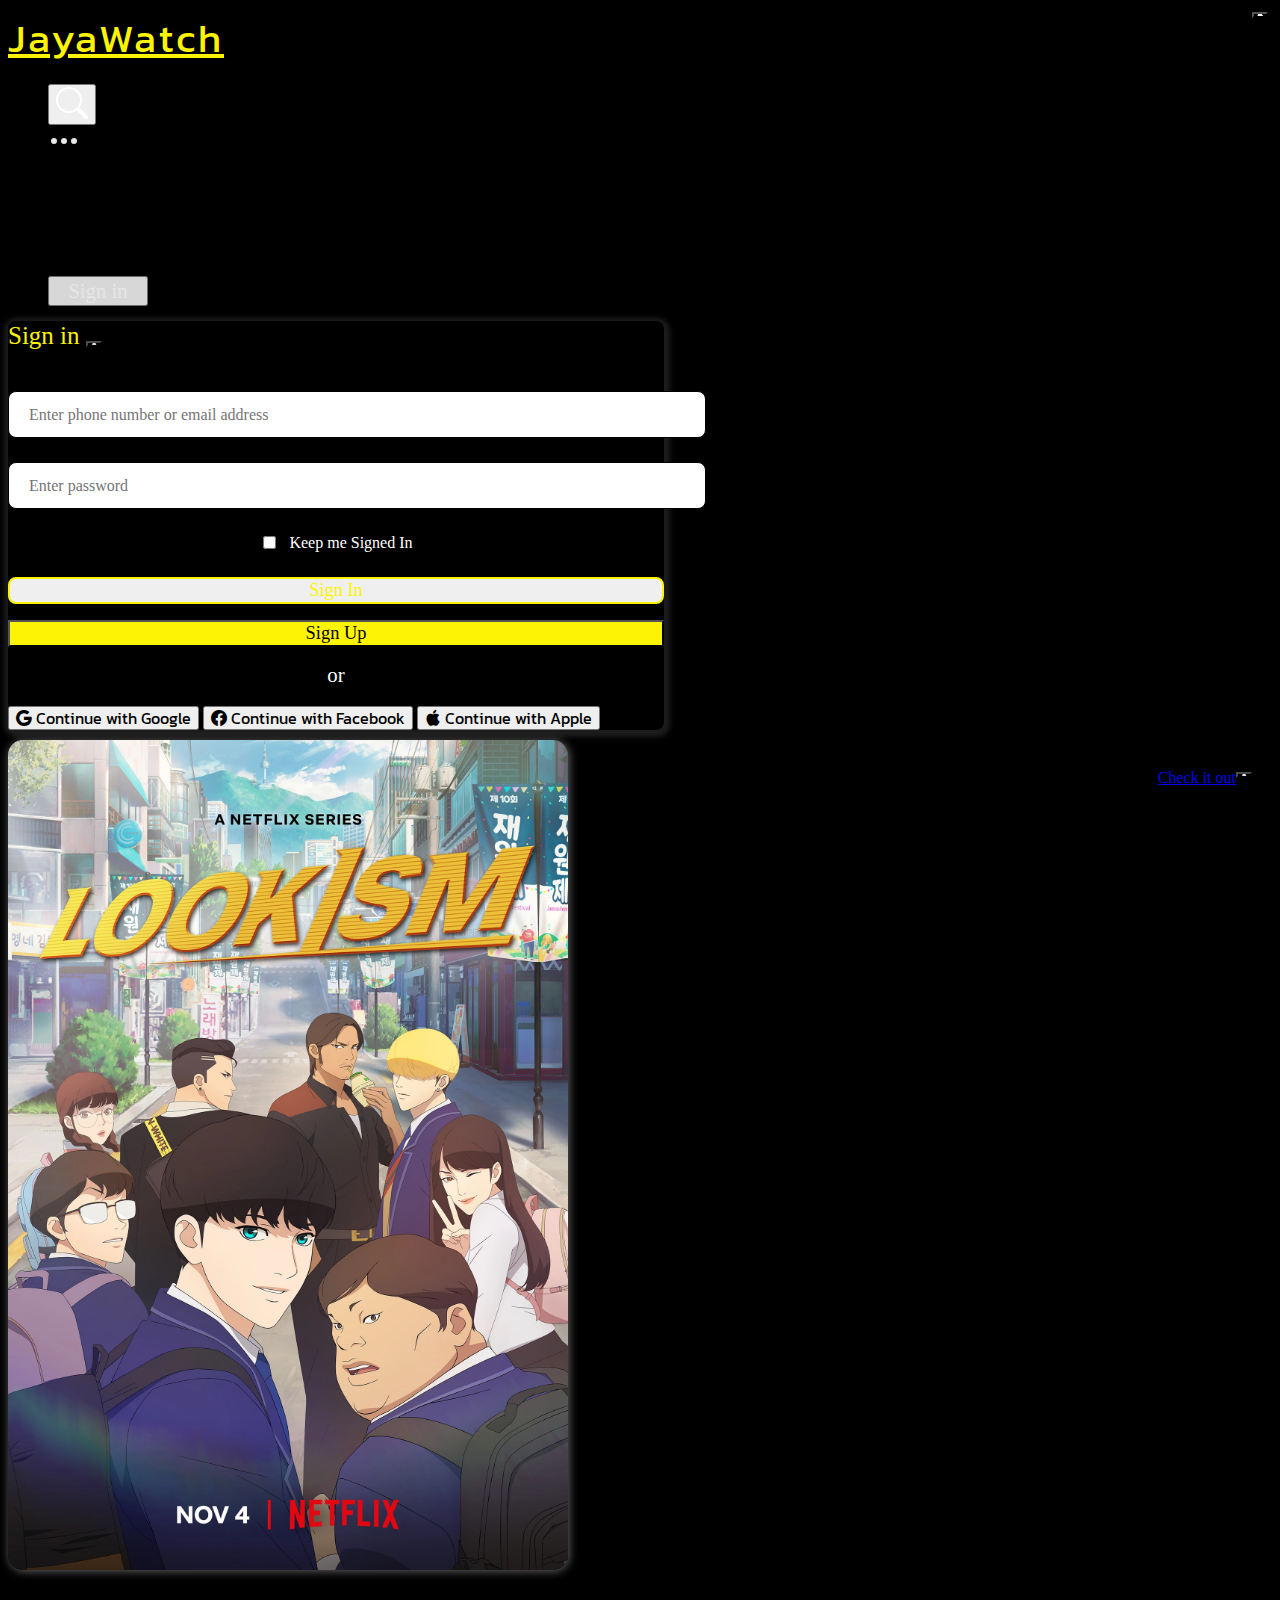
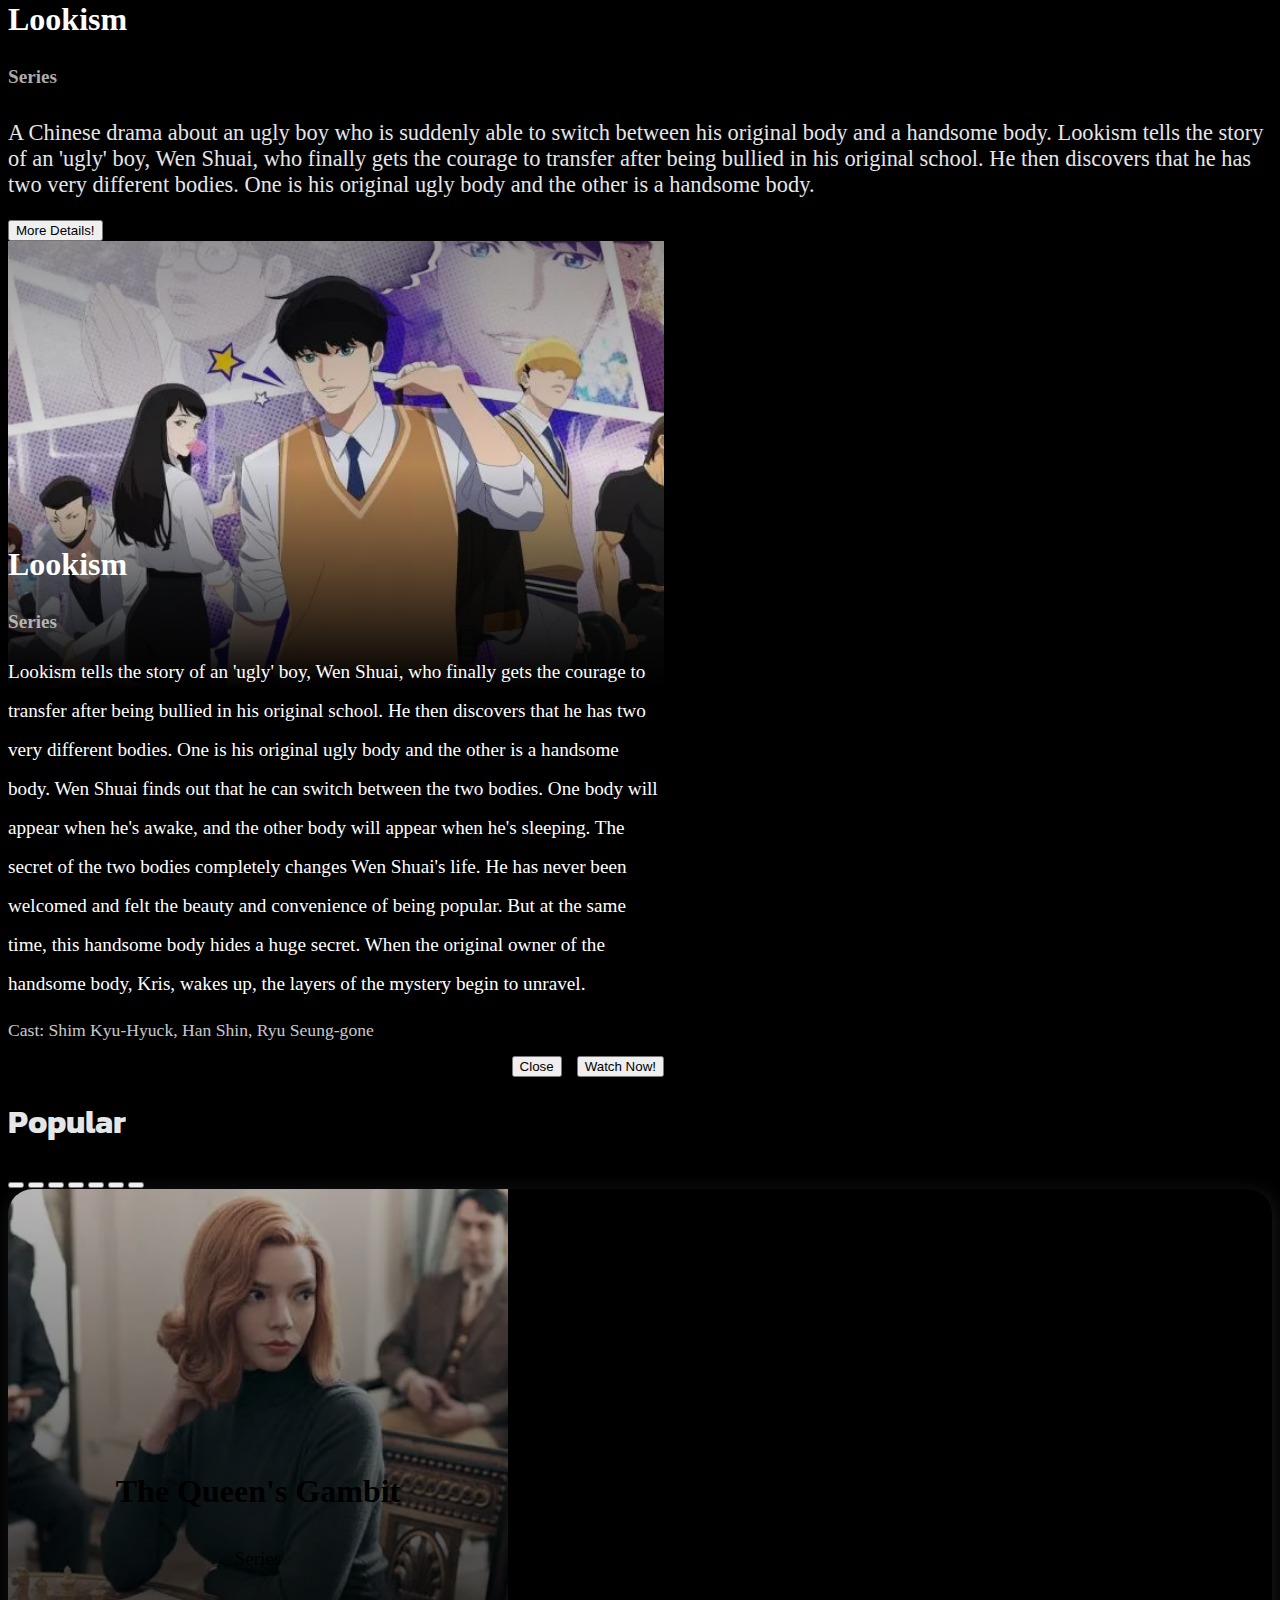
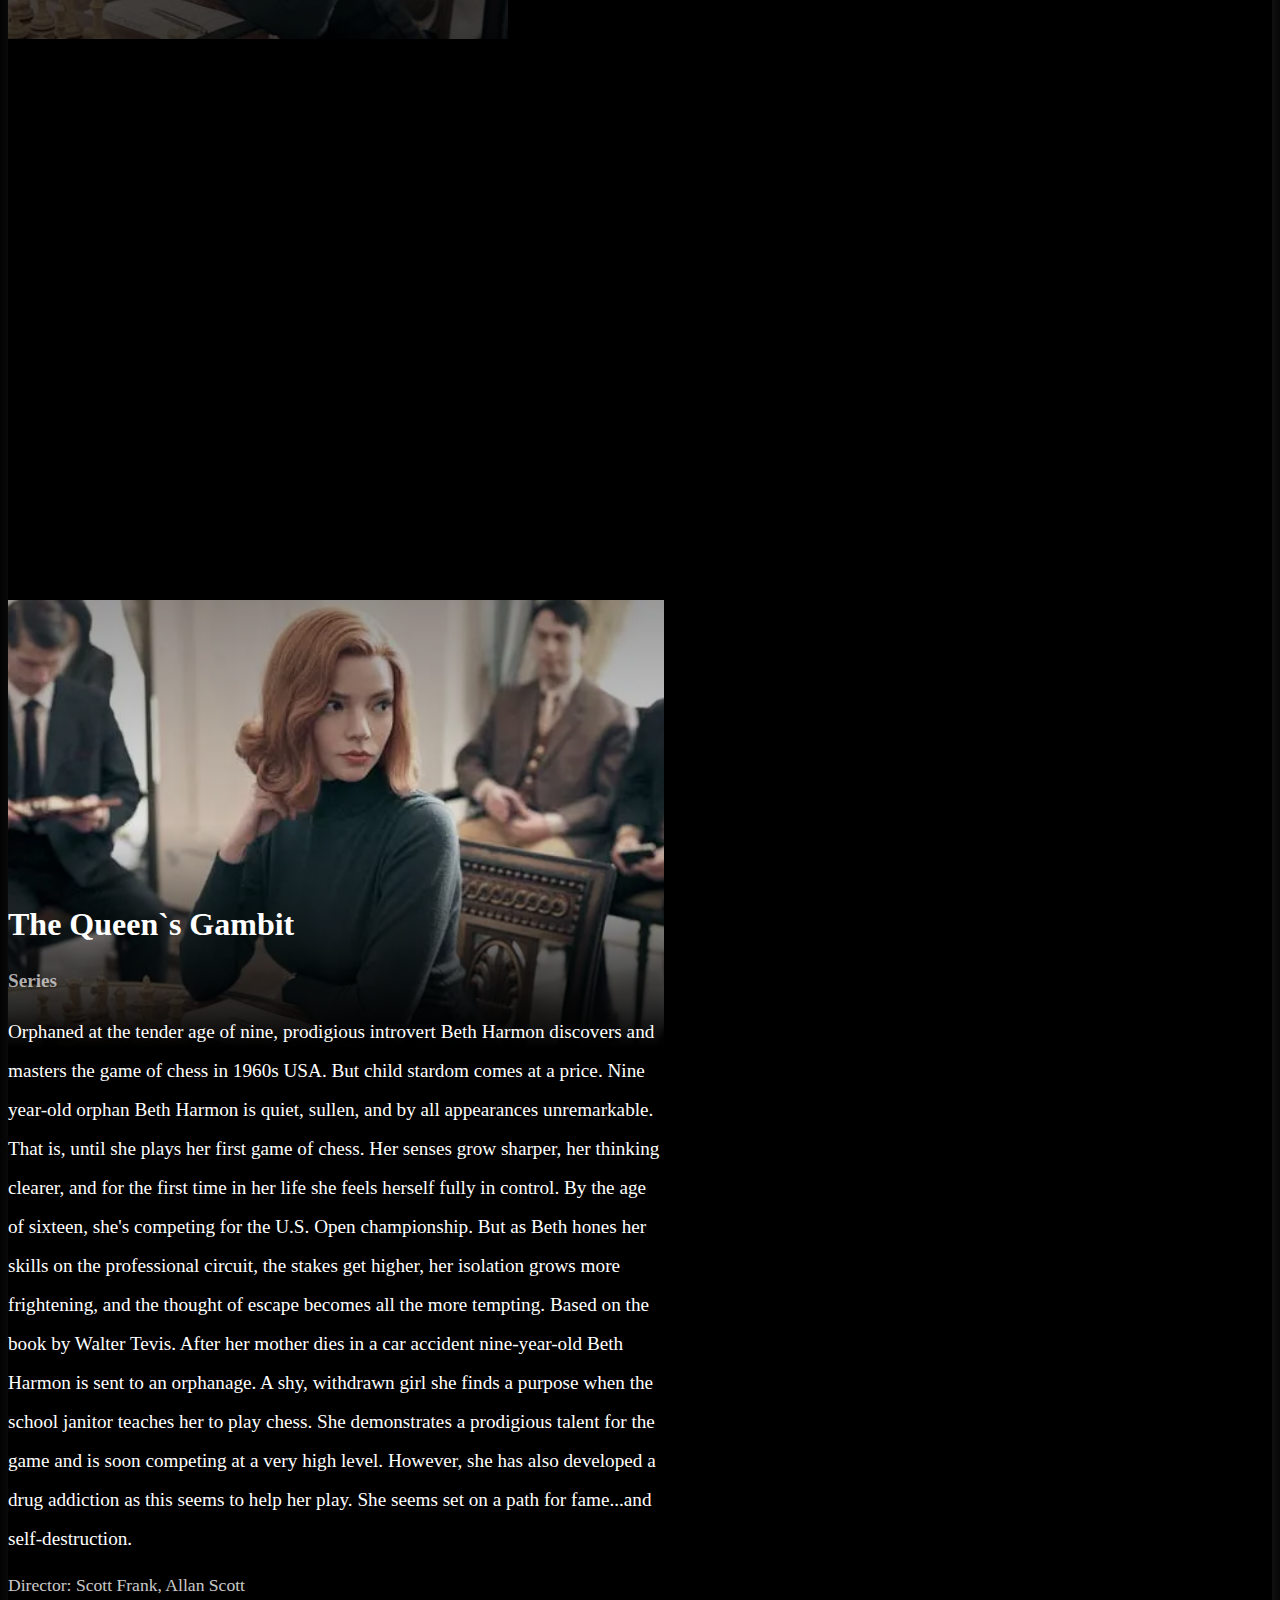
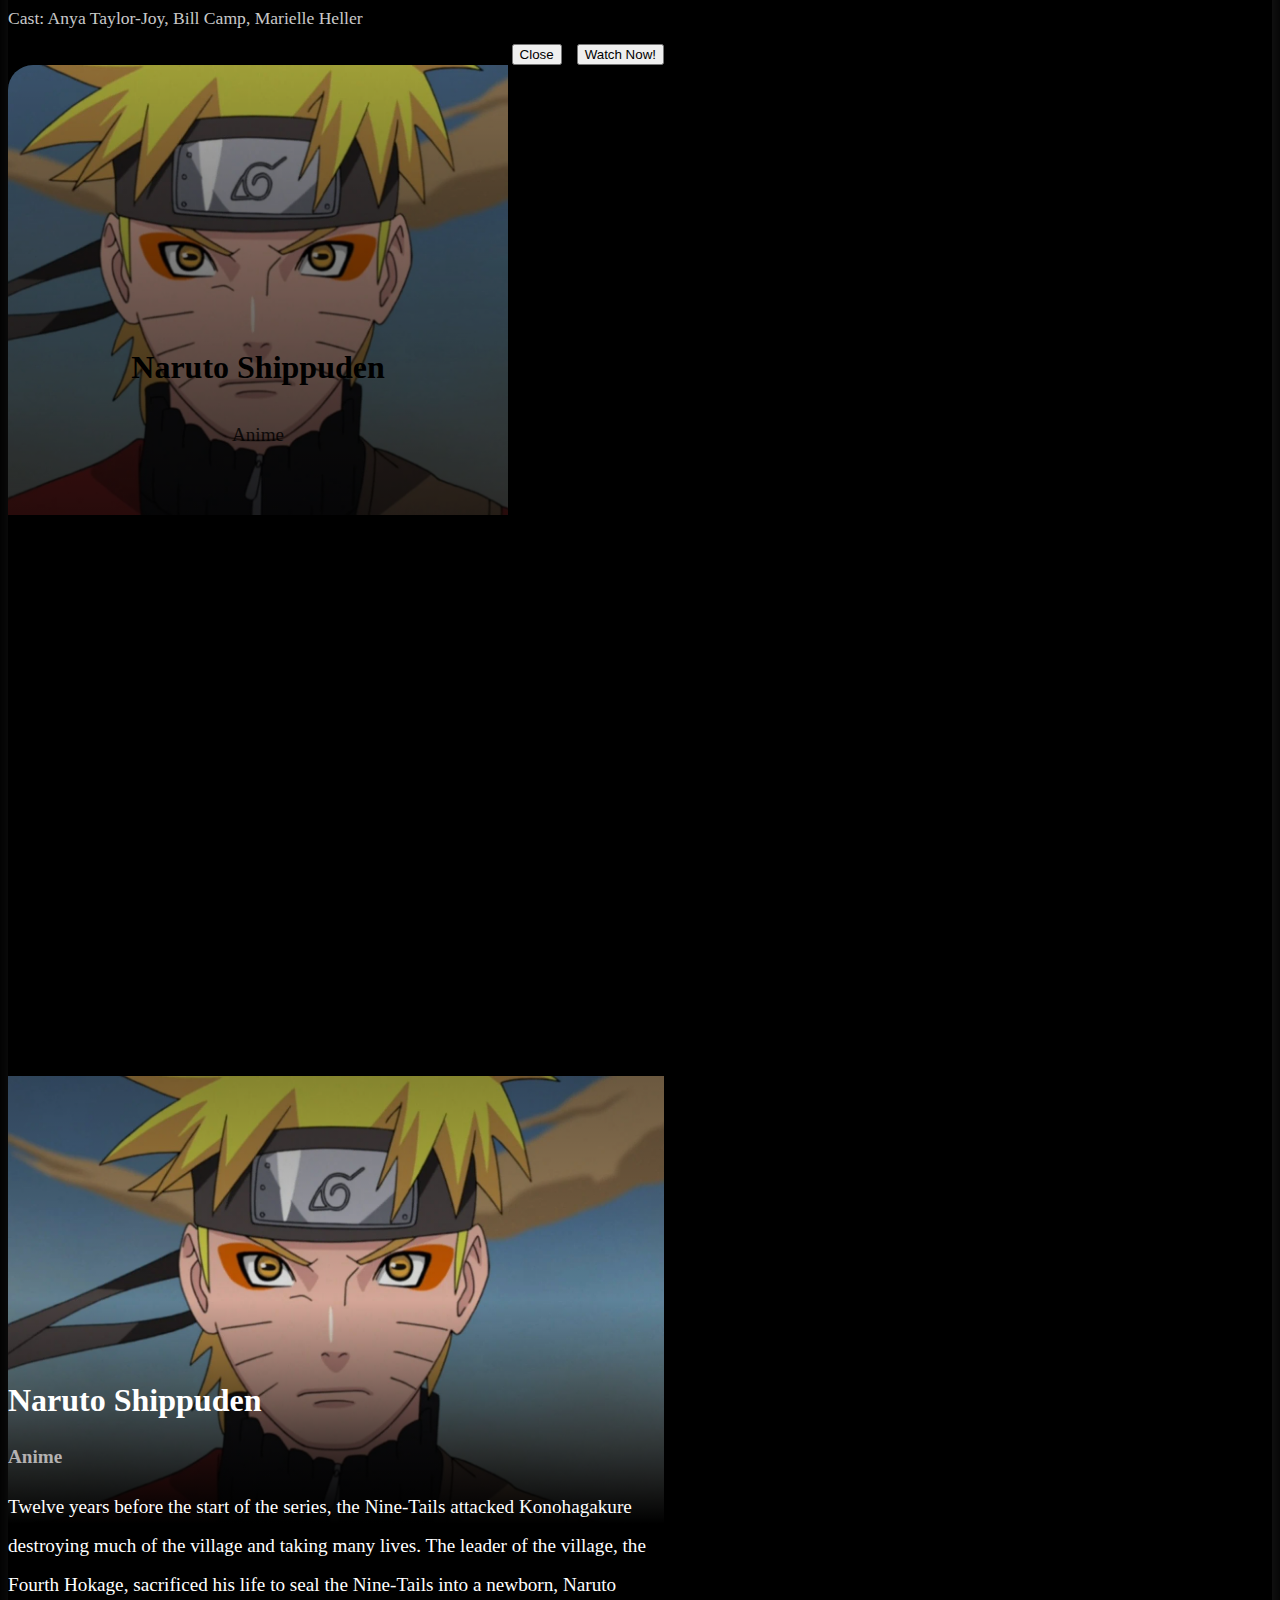
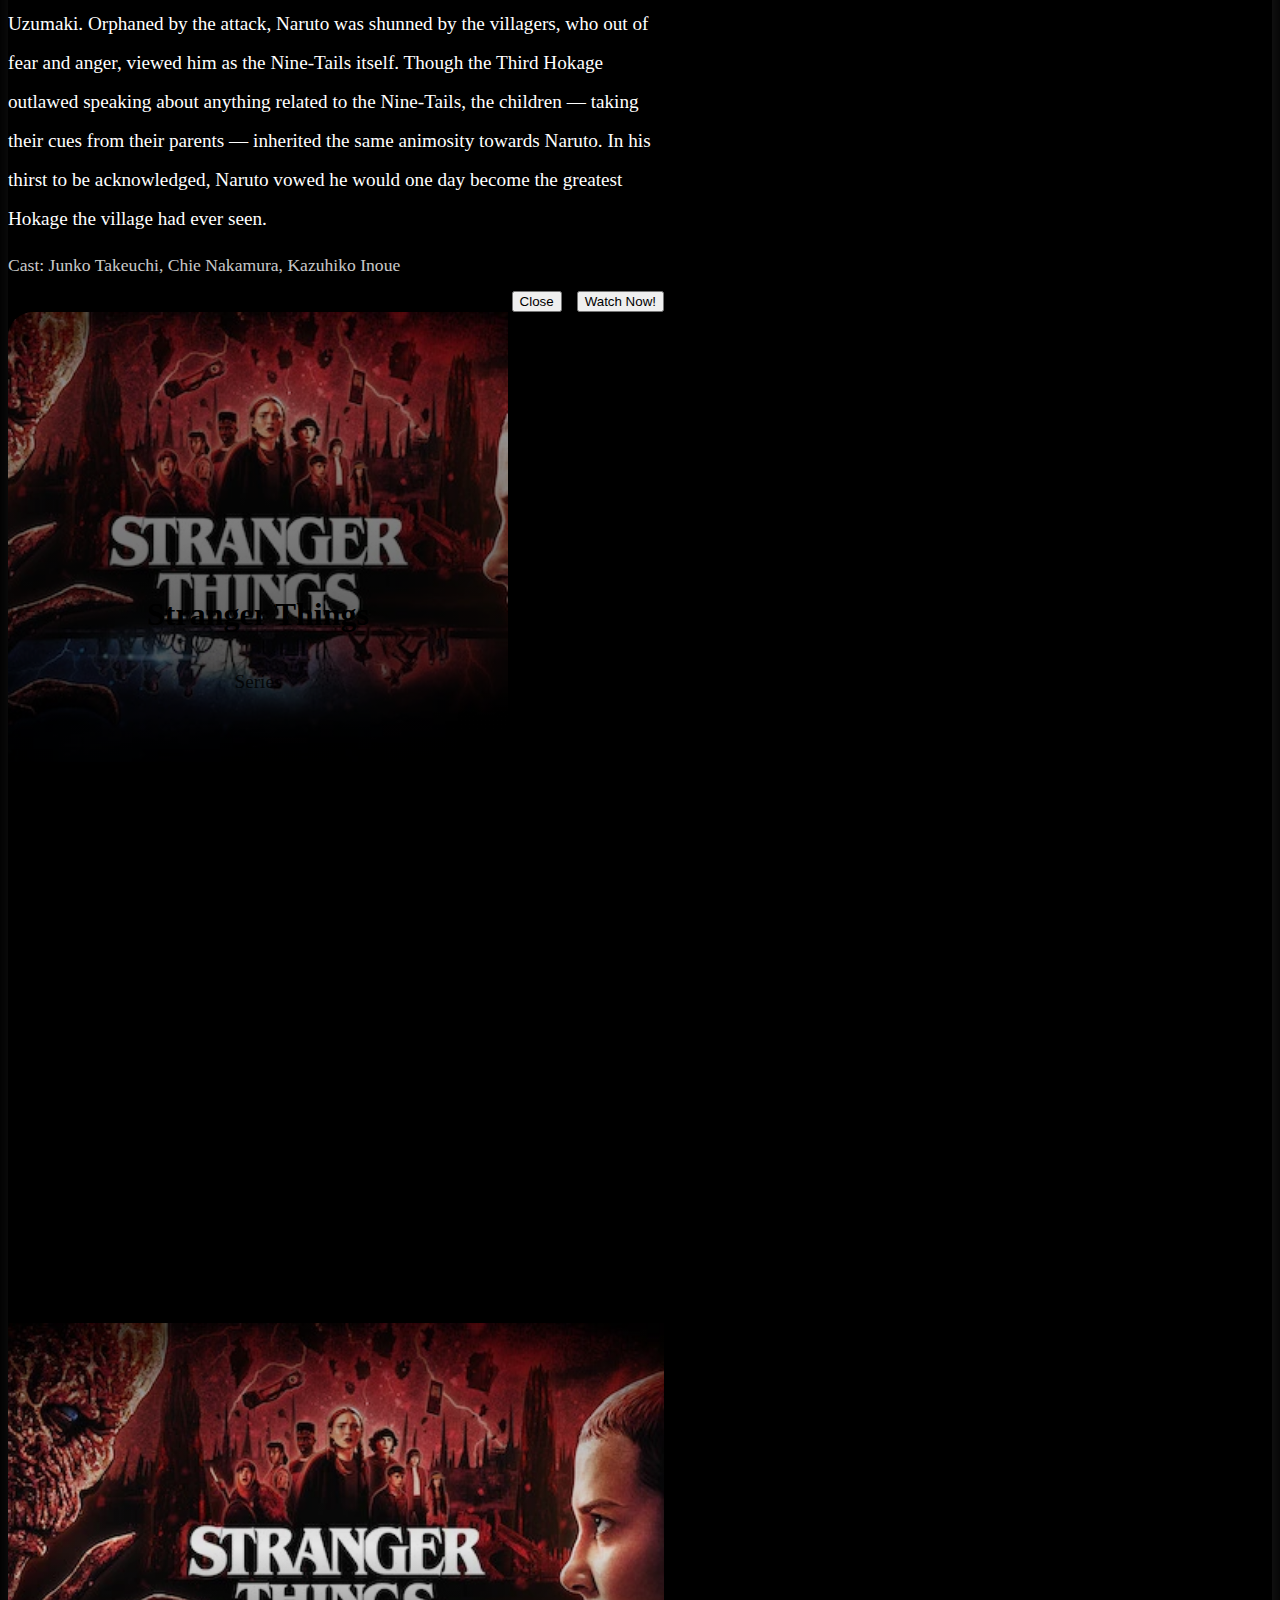
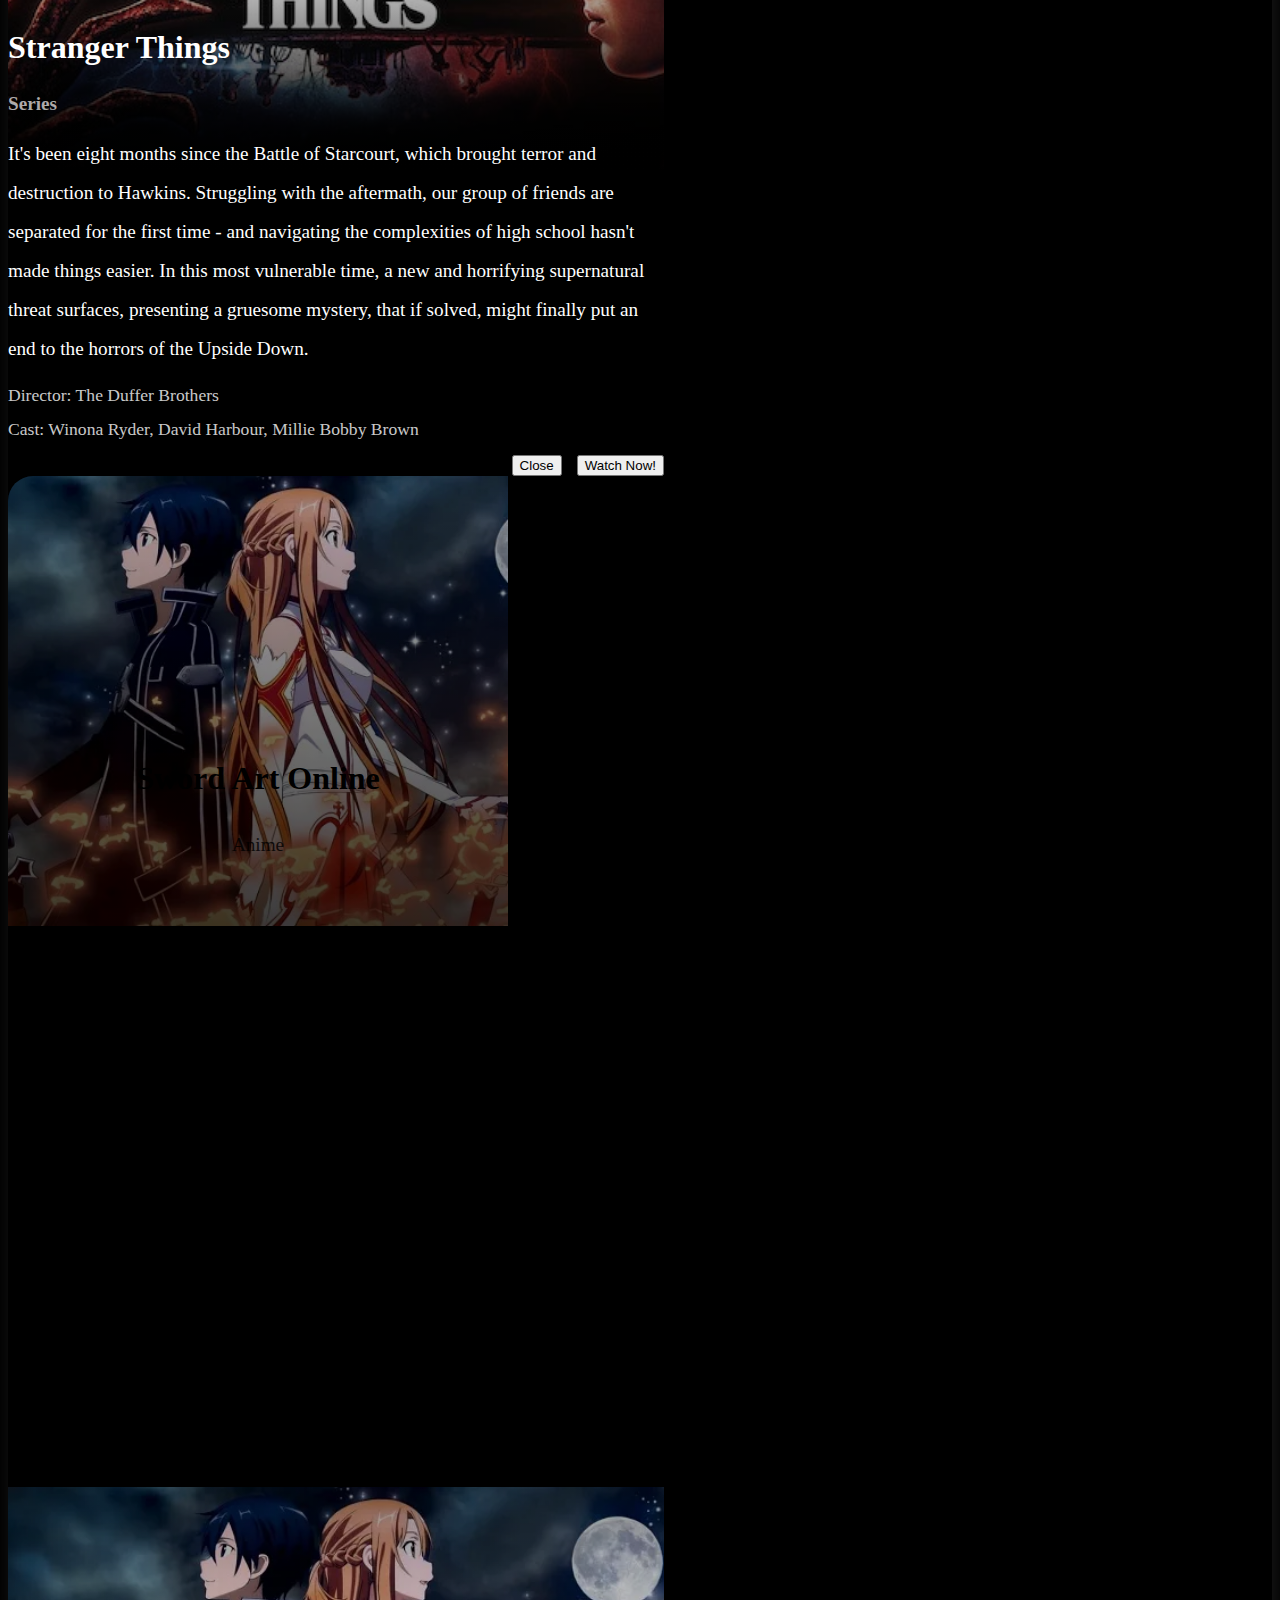
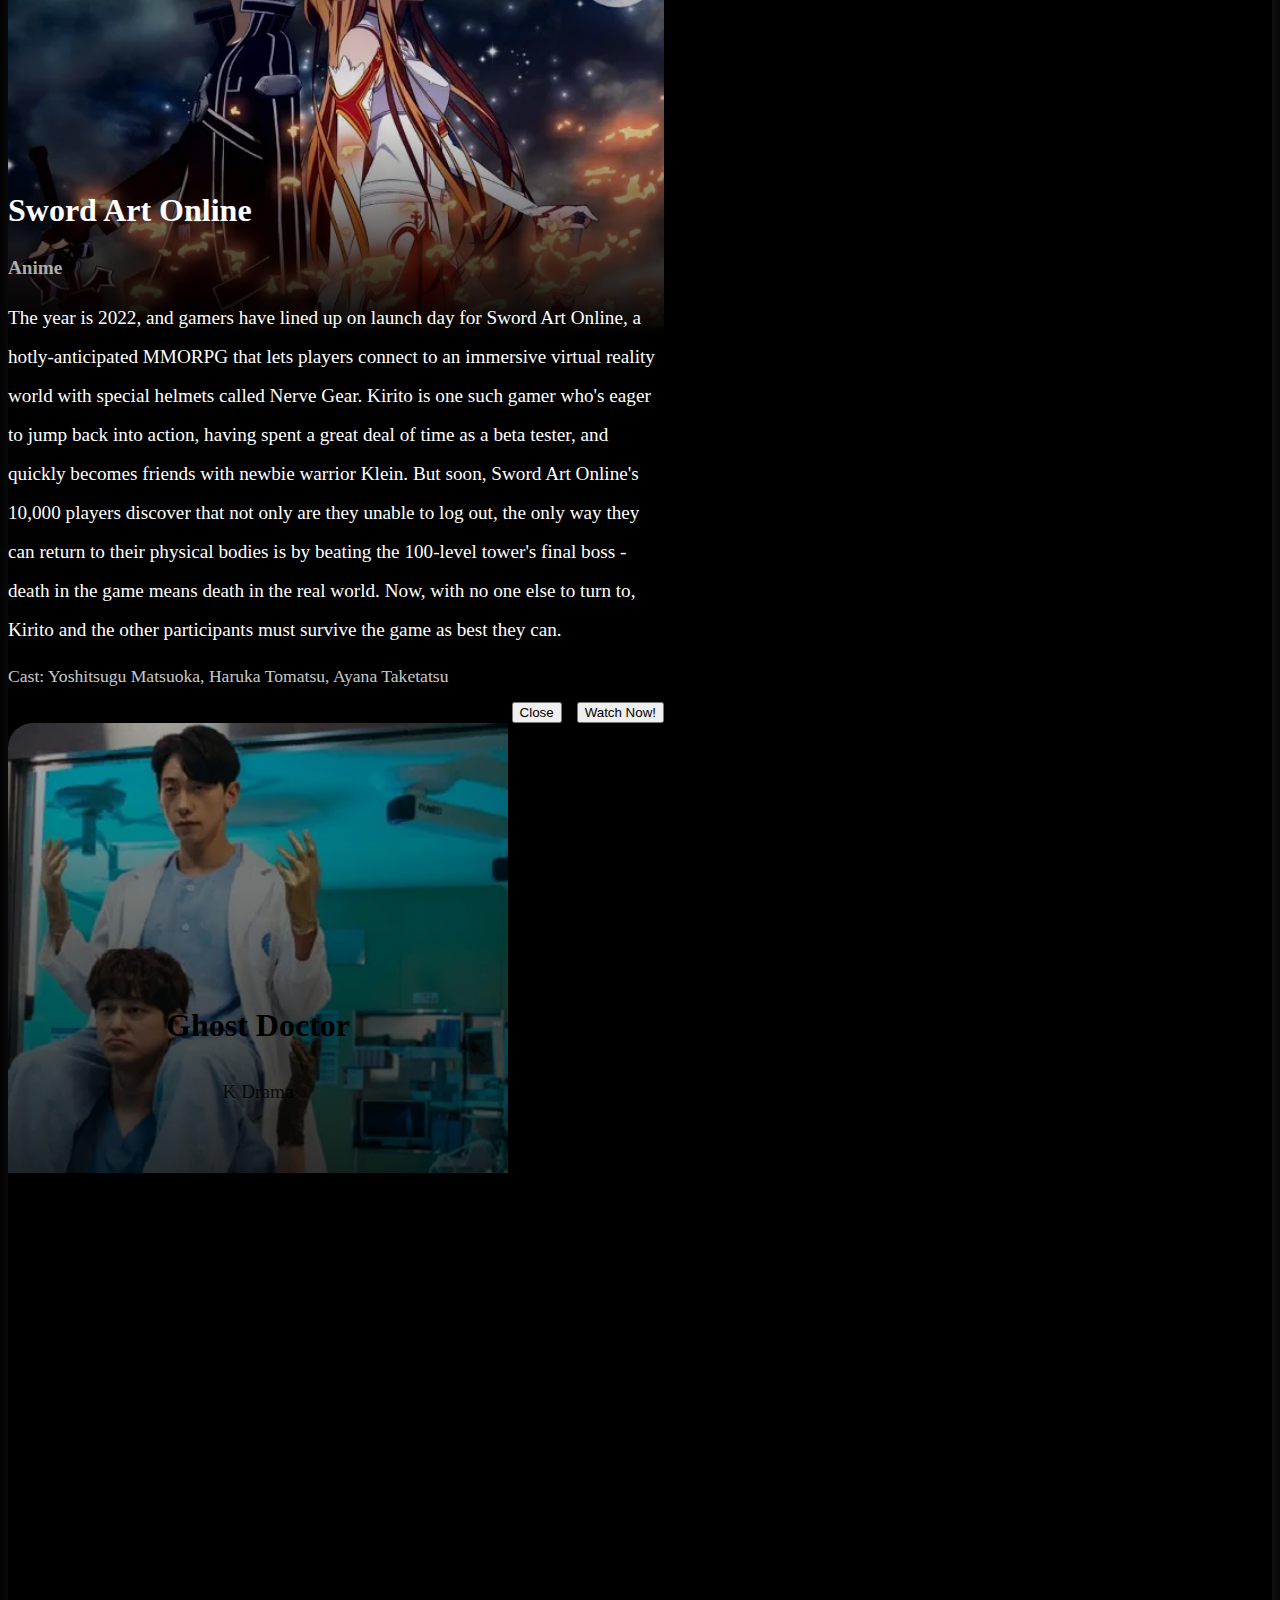
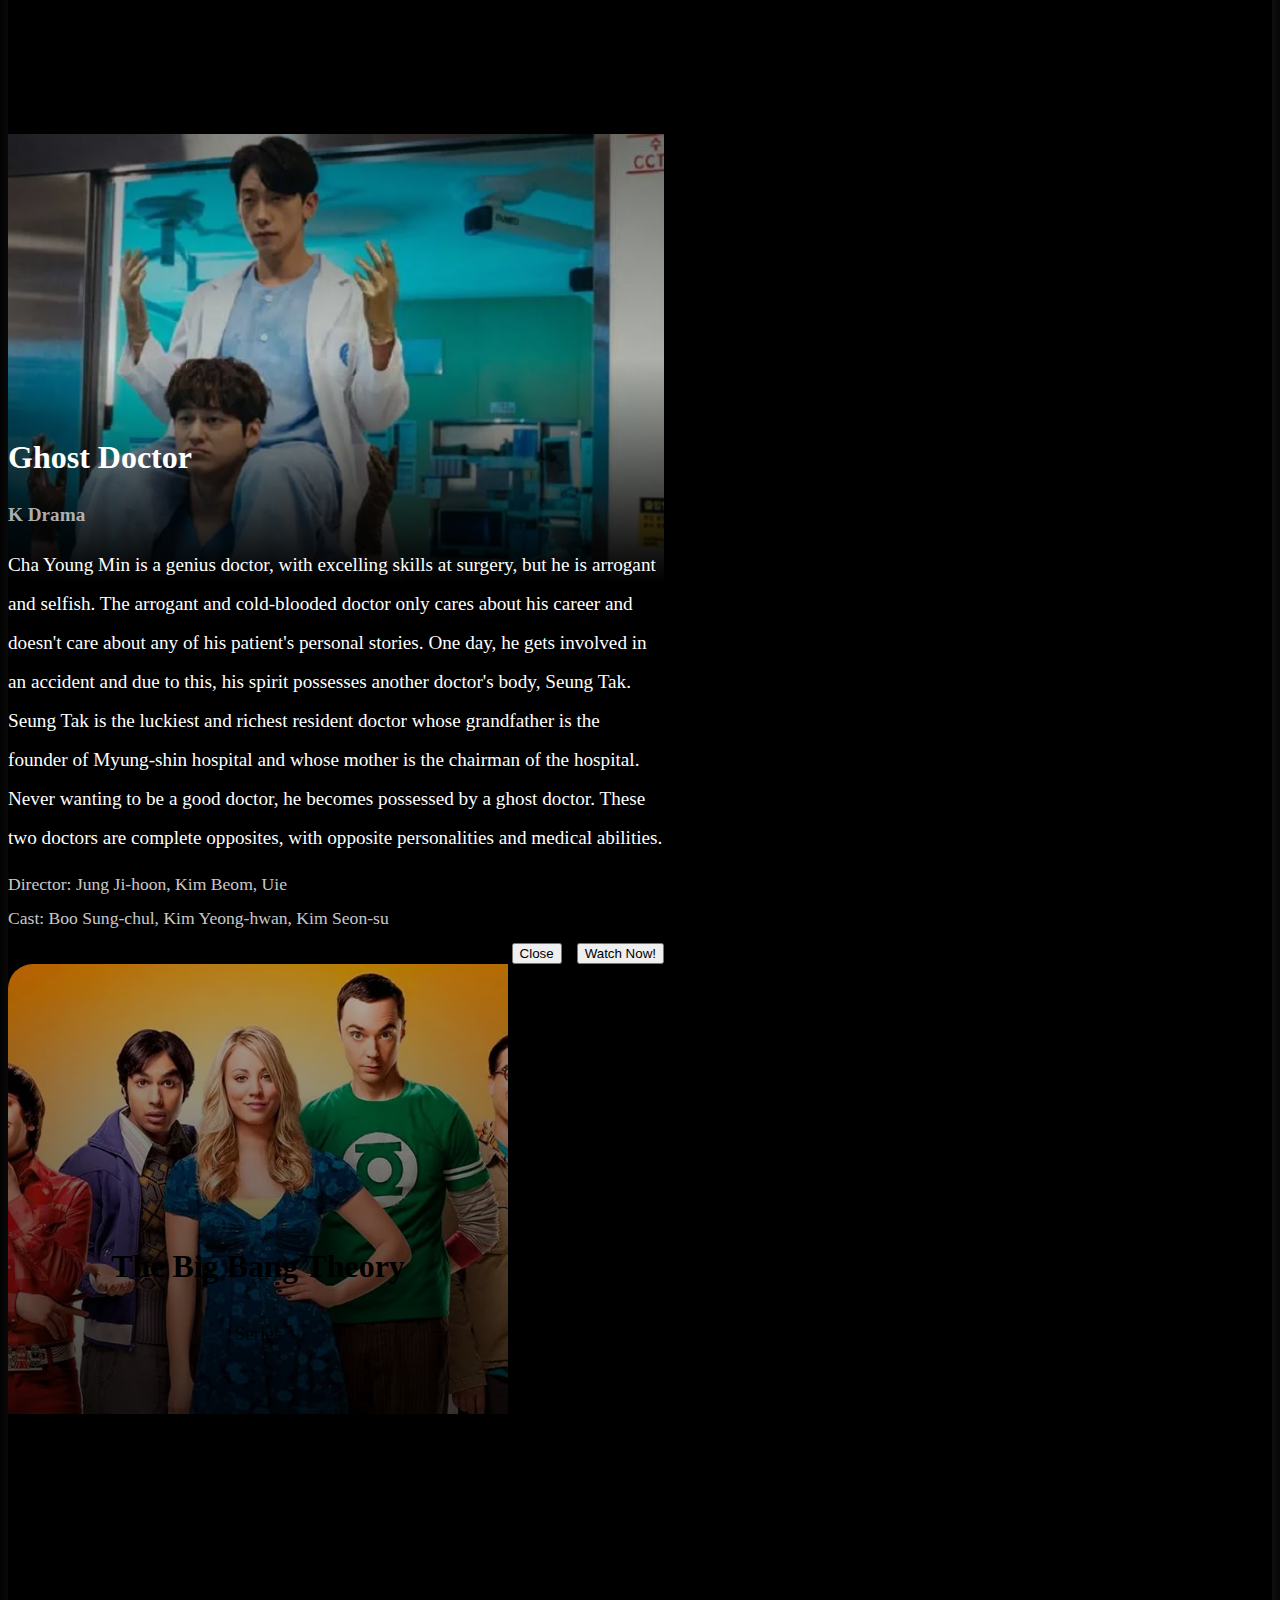
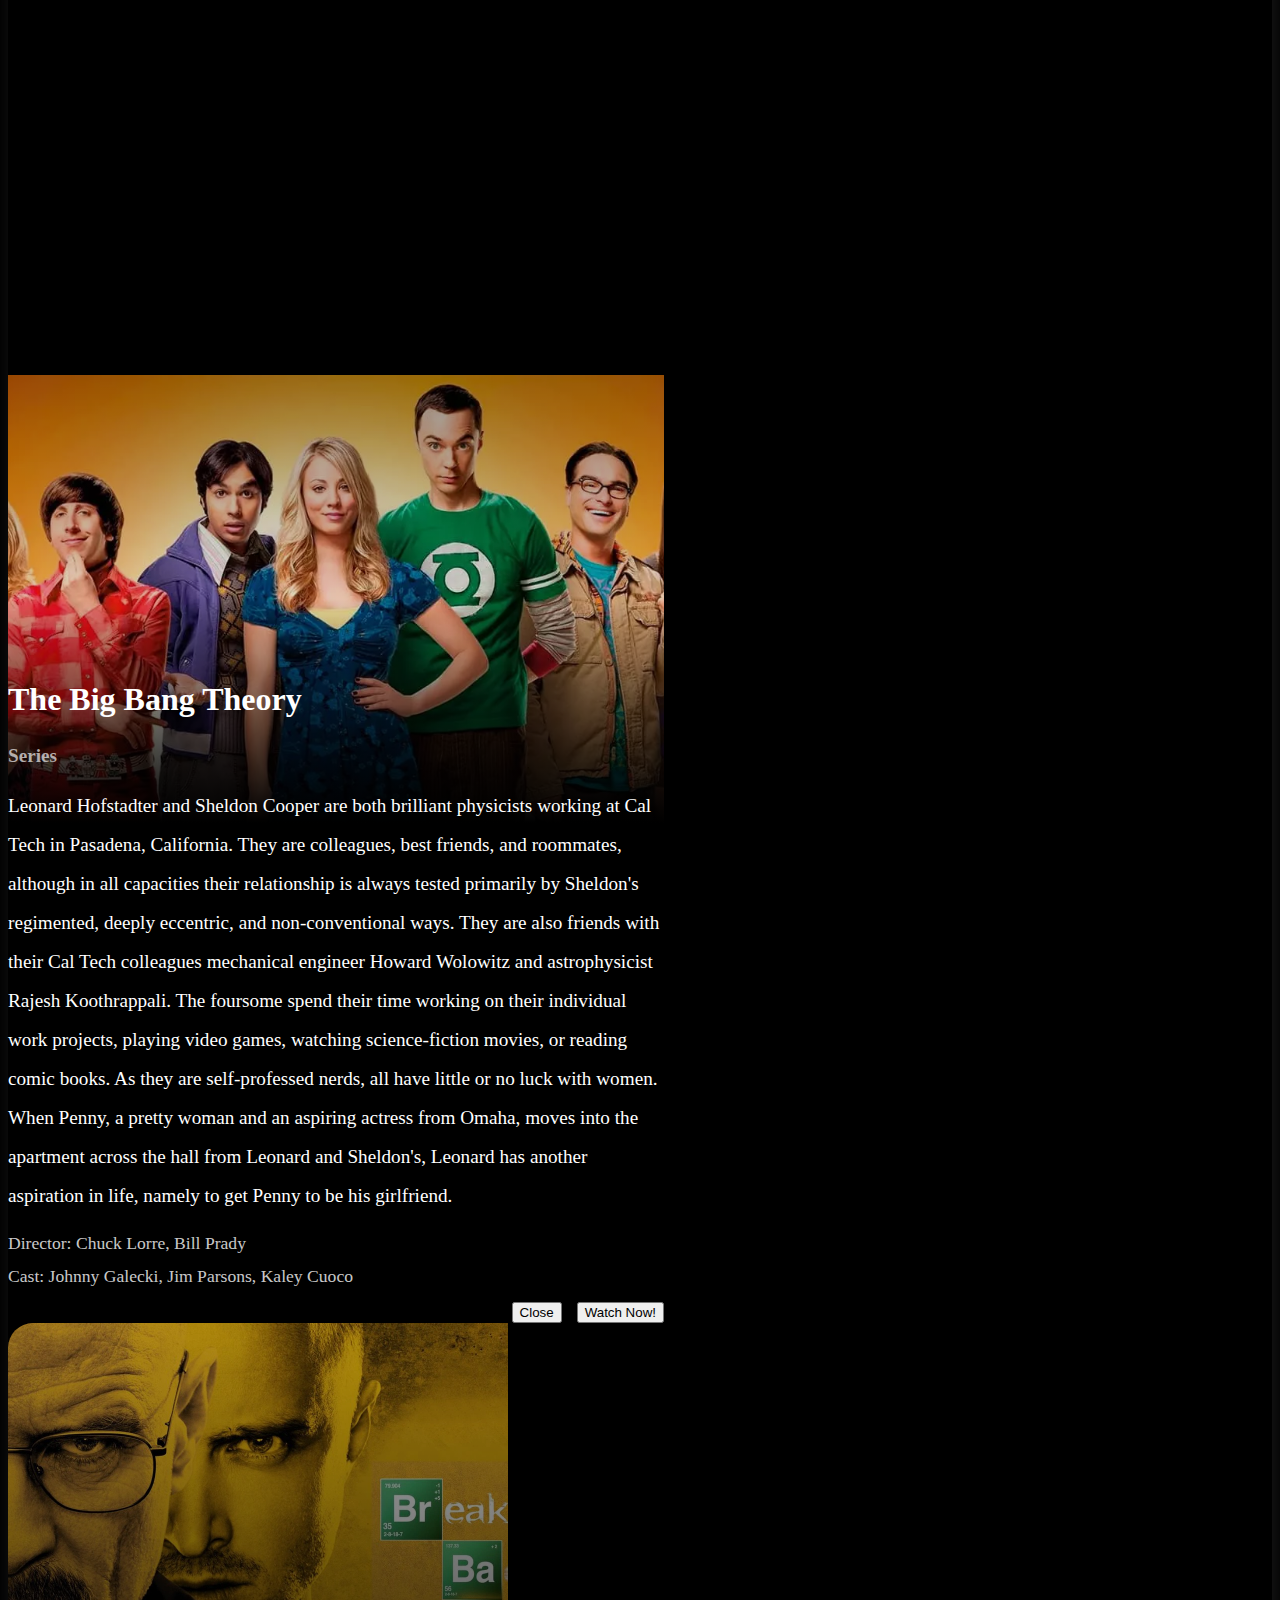
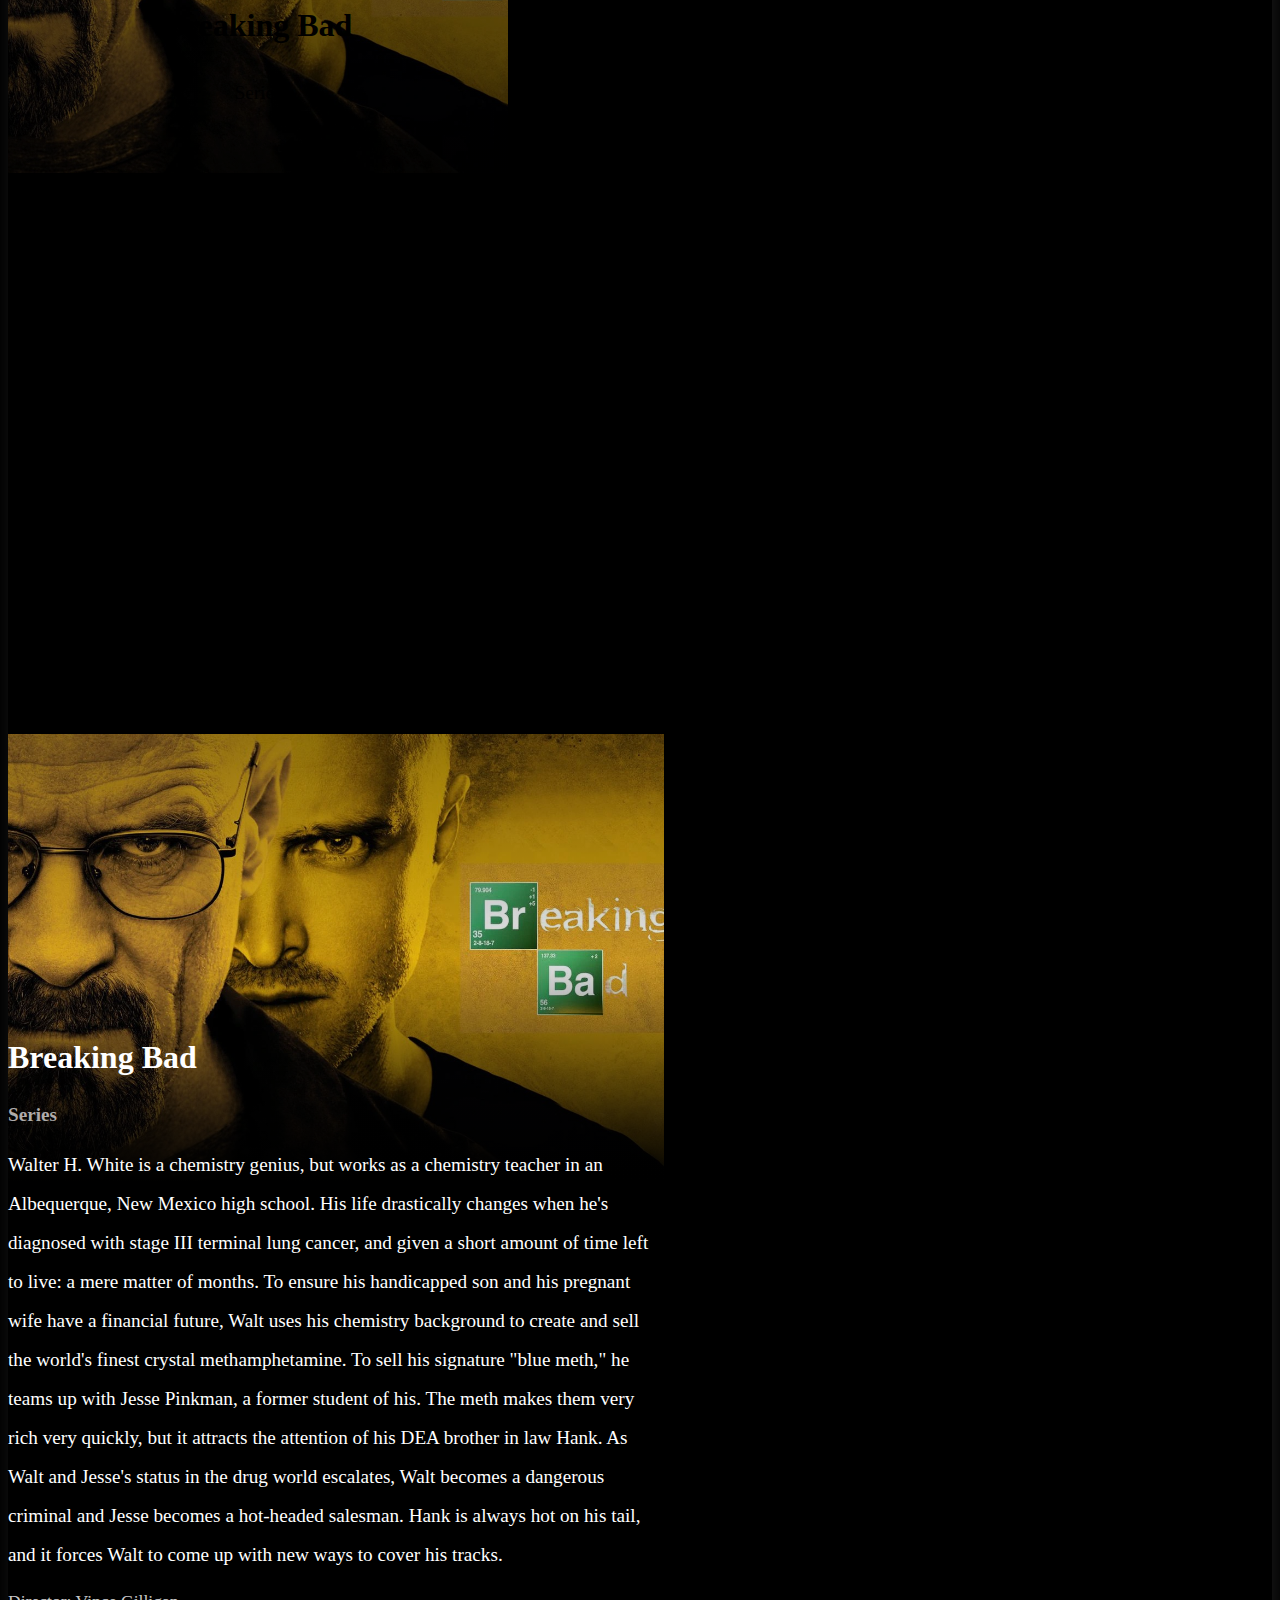
==== commit bc758940: "feat: added sign in pop up && fixed: some html anchors" ====
--- a/index.html
+++ b/index.html
@@ -35,14 +35,15 @@
                   </a>
                   <ul class="dropdown-menu">
                     <li><a href="#" class="dropdown-item" style="color: black">Home</a></li>
-                    <li><a href="#" class="dropdown-item" style="color: black">About</a></li>
-                    <li><a href="#" class="dropdown-item" style="color: black">Categories</a></li>
+                    <li><a href="about.html" target="_blank" class="dropdown-item" style="color: black">About</a></li>
+                    <li><a href="categories.html" target="_blank" class="dropdown-item" style="color: black">Categories</a></li>
                     <li><a href="#" class="dropdown-item" style="color: black">Settings</a></li>
                     <li><a href="#" class="dropdown-item dropdown-signIn" style="color: black; display: none">Sign In</a></li>
                   </ul>
                 </li>
                 <li class="nav-item">
-                  <button type="submit" class="btn btn-white nav-signIn">Sign in</button>
+                  <!-- Modal Sign In Button -->
+                  <button type="submit" class="btn btn-white nav-signIn" data-bs-toggle="modal" data-bs-target="#signIn-modal">Sign in</button>
                 </li>
               </ul>
             </div>
@@ -50,7 +51,44 @@
         </div>
       </div>
     </nav>
+    <!-- Sign in Modal -->
+    <div class="modal fade" id="signIn-modal" data-bs-backdrop="static" data-bs-keyboard="false" aria-labelledby="signIn-modalLabel" aria-hidden="true">
+      <div class="modal-dialog">
+        <div class="modal-content d-flex justify-content-center align-items-center">
+          <!-- Sign-in Area -->
+          <div class="container signInArea d-flex flex-column p-4">
+            <div class="signInTitle d-flex justify-content-between">
+              <span>Sign in</span>
+              <button class="btn btn-close" data-bs-dismiss="modal" aria-label="Close"></button>
+            </div>
+            <div>
+              <input type="text" placeholder="Enter phone number or email address" class="registInput form-control" />
+              <input type="password" placeholder="Enter password" class="registInput form-control" />
+            </div>
+            <div class="form-check form-switch switchCheckbox">
+              <input type="checkbox" class="form-check-input" />
+              <label class="form-check-label"> Keep me Signed In </label>
+            </div>
+            <div>
+              <button class="signInBtn btn p-3">Sign In</button>
+            </div>
+            <div>
+              <button class="signUpBtn btn btn-link p-3">Sign Up</button>
+            </div>
+            <div class="or">or</div>
+            <div class="d-flex flex-column">
+              <button class="btn btn-light mb-3 p-3 btnContinue"><i class="bi bi-google"></i> Continue with Google</button>
+              <button class="btn btn-light mb-3 p-3 btnContinue"><i class="bi bi-facebook"></i> Continue with Facebook</button>
+              <button class="btn btn-light p-3 btnContinue"><i class="bi bi-apple"></i> Continue with Apple</button>
+            </div>
+          </div>
+          <!-- End of Sign-in Area -->
+        </div>
+      </div>
+    </div>
+    <!-- End of Sign in Modal -->
     <!-- End of Navigation -->
+
     <!-- Alert -->
     <section class="alert">
       <div class="alert alert-success alert-dismissible" role="alert" style="width: 100%">
@@ -59,6 +97,7 @@
       </div>
     </section>
     <!-- End of Alert -->
+
     <!-- Showcase Section  -->
     <section class="showcase container" style="margin-top: -3.75rem">
       <div class="row g-5 row-showcase">
@@ -103,6 +142,7 @@
       </div>
     </section>
     <!-- End of Showcase Section -->
+
     <!-- Movies Section -->
     <section class="movies container mt-5">
       <div class="row">
@@ -701,7 +741,7 @@
         </div>
       </div>
       <h1 class="categories-or text-center">Or</h1>
-      <h1 class="categories-other text-center">Check Other <a href="#">Categories!</a></h1>
+      <h1 class="categories-other text-center">Check Other <a href="categories.html">Categories!</a></h1>
     </section>
     <!-- End of Categories Section -->
 
@@ -715,9 +755,9 @@
             <div class="col-12 col-md-3 ps-0 ps-md-5 mb-2 mb-md-0">
               <h1 class="footer-title mb-2 mt-0 mt-md-4 text-center text-md-start pt-xl-4 pt-0">Navigation</h1>
               <ul class="footer-item-group">
-                <li class="footer-item"><a href="#">Home</a></li>
-                <li class="footer-item"><a href="#">About</a></li>
-                <li class="footer-item"><a href="#">Categories</a></li>
+                <li class="footer-item"><a href="index.html">Home</a></li>
+                <li class="footer-item"><a href="about.html" target="_blank">About</a></li>
+                <li class="footer-item"><a href="categories.html" target="_blank">Categories</a></li>
                 <li class="footer-item"><a href="#">Setting</a></li>
               </ul>
             </div>
--- a/assets/css/index.css
+++ b/assets/css/index.css
@@ -52,6 +52,95 @@
   display: none;
 }
 /* End of Styles - Navigation */
+
+/* Sign in Area */
+
+.signInArea {
+  border-radius: 8px;
+  box-shadow: 1px 2px 5px 5px rgba(122, 121, 121, 0.241);
+}
+
+.signInTitle {
+  font-family: "Poppin";
+  font-size: 25px;
+  font-weight: 500;
+  line-height: 29px;
+  letter-spacing: 0em;
+  text-align: left;
+  margin-bottom: 41px;
+  color: var(--bs-yellow);
+}
+
+.registInput {
+  font-family: "Poppin";
+  font-weight: 500;
+  font-size: 16px;
+  line-height: 19px;
+  width: 100%;
+  padding: 13px 20px;
+  border-radius: 8px;
+  margin-bottom: 24px;
+  border: 1.5px solid black;
+}
+
+.switchCheckbox {
+  display: flex;
+  justify-content: center;
+  gap: 10px;
+  margin-bottom: 25px;
+  align-items: center;
+}
+
+.signInBtn {
+  font-family: "Poppin";
+  font-weight: 500;
+  font-size: 1.15rem;
+  width: 100%;
+  border-radius: 8px;
+  color: var(--bs-yellow);
+  border: 2px solid var(--bs-yellow);
+  margin-bottom: 1rem;
+}
+
+.signUpBtn {
+  font-family: "Poppin";
+  font-size: 1.15rem;
+  width: 100%;
+  text-decoration: none;
+  background-color: var(--bs-yellow);
+  color: black;
+  margin-bottom: 1rem;
+}
+
+.form-check-input:checked {
+  background-color: var(--bs-yellow);
+  border-color: var(--bs-yellow);
+}
+
+.or {
+  width: 100%;
+  display: flex;
+  justify-content: center;
+  font-family: "Poppin";
+  font-size: 1.3rem;
+  margin-bottom: 1.2rem;
+}
+
+.btnContinue {
+  font-family: "Kanit";
+  font-weight: 400;
+  font-size: 16px;
+  line-height: 18px;
+}
+
+.btn-close {
+  background: transparent
+    url("data:image/svg+xml,%3csvg xmlns='http://www.w3.org/2000/svg' viewBox='0 0 16 16' fill='white'%3e%3cpath d='M.293.293a1 1 0 0 1 1.414 0L8 6.586 14.293.293a1 1 0 1 1 1.414 1.414L9.414 8l6.293 6.293a1 1 0 0 1-1.414 1.414L8 9.414l-6.293 6.293a1 1 0 0 1-1.414-1.414L6.586 8 .293 1.707a1 1 0 0 1 0-1.414z'/%3e%3c/svg%3e")
+    center/1em auto no-repeat;
+  opacity: 0.9;
+}
+
+/* End of Sign in Modal */
 
 /* Styles - Alert */
 .alert {
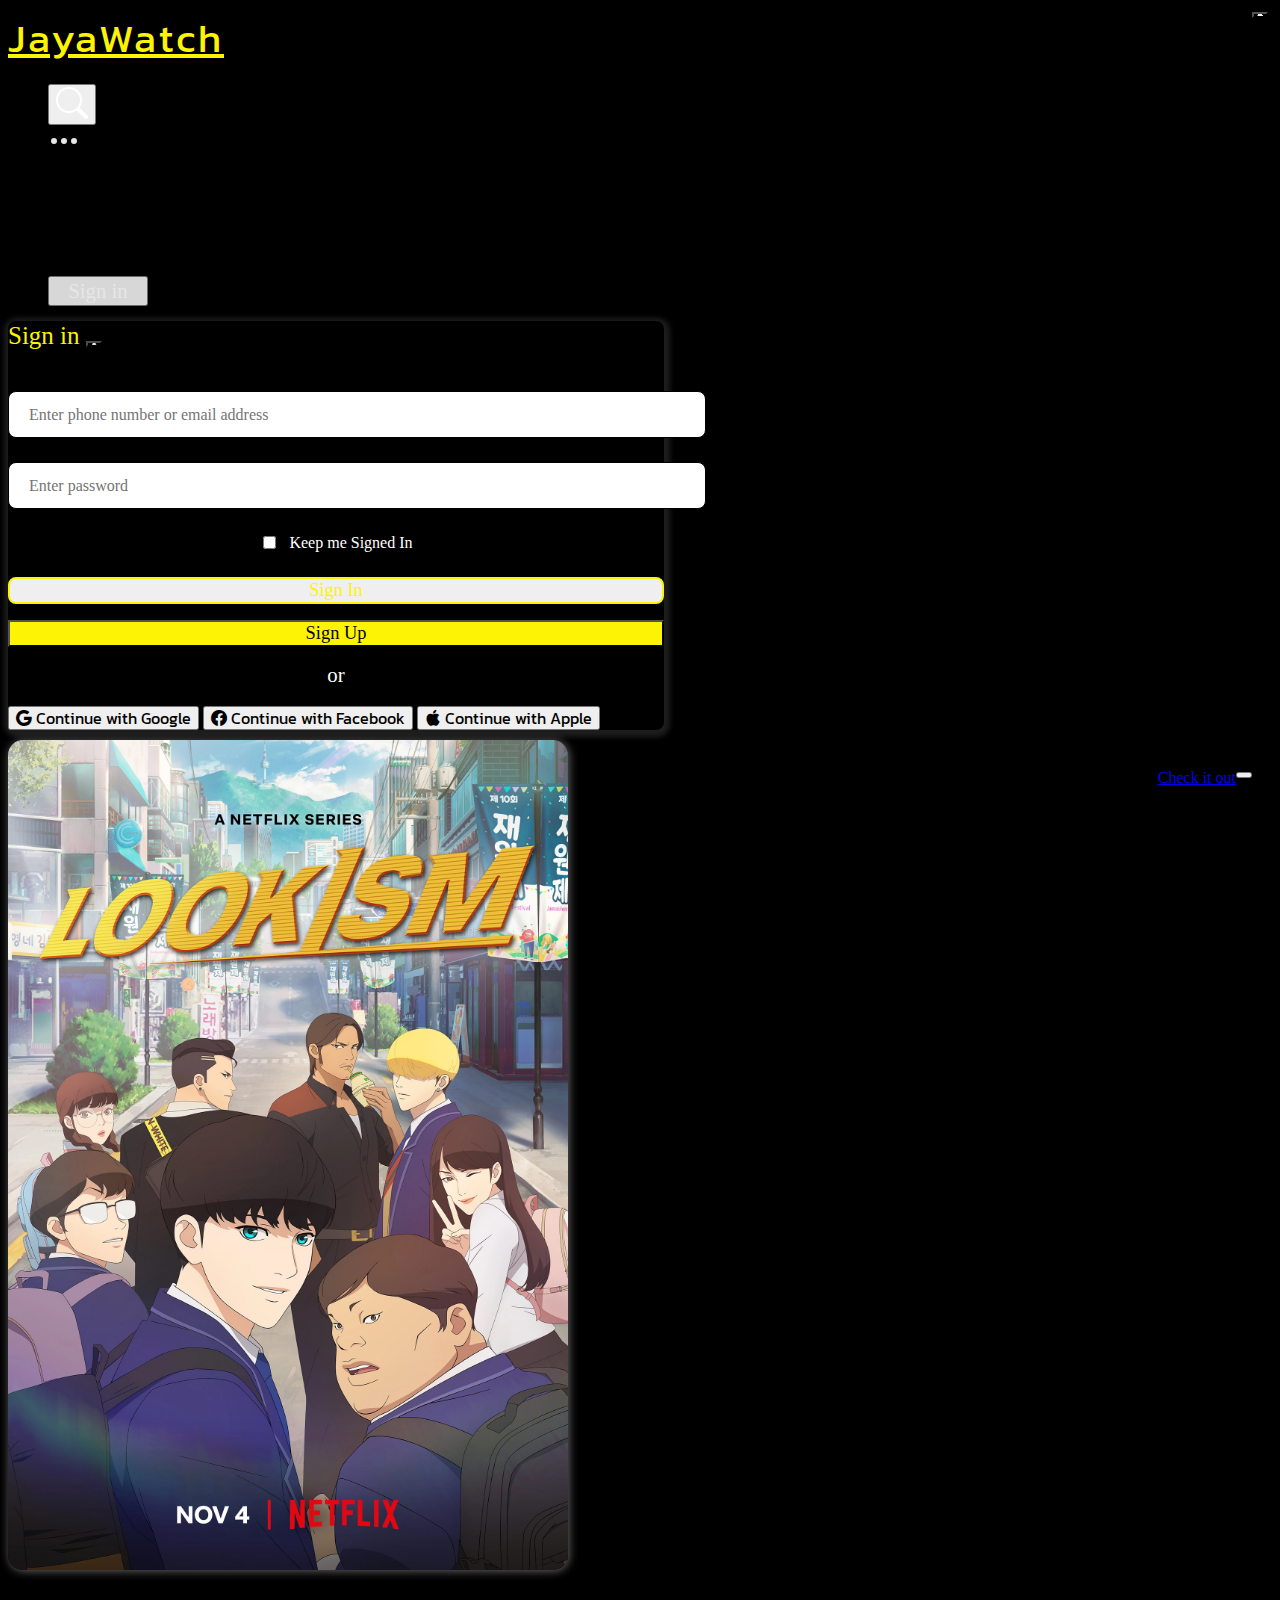
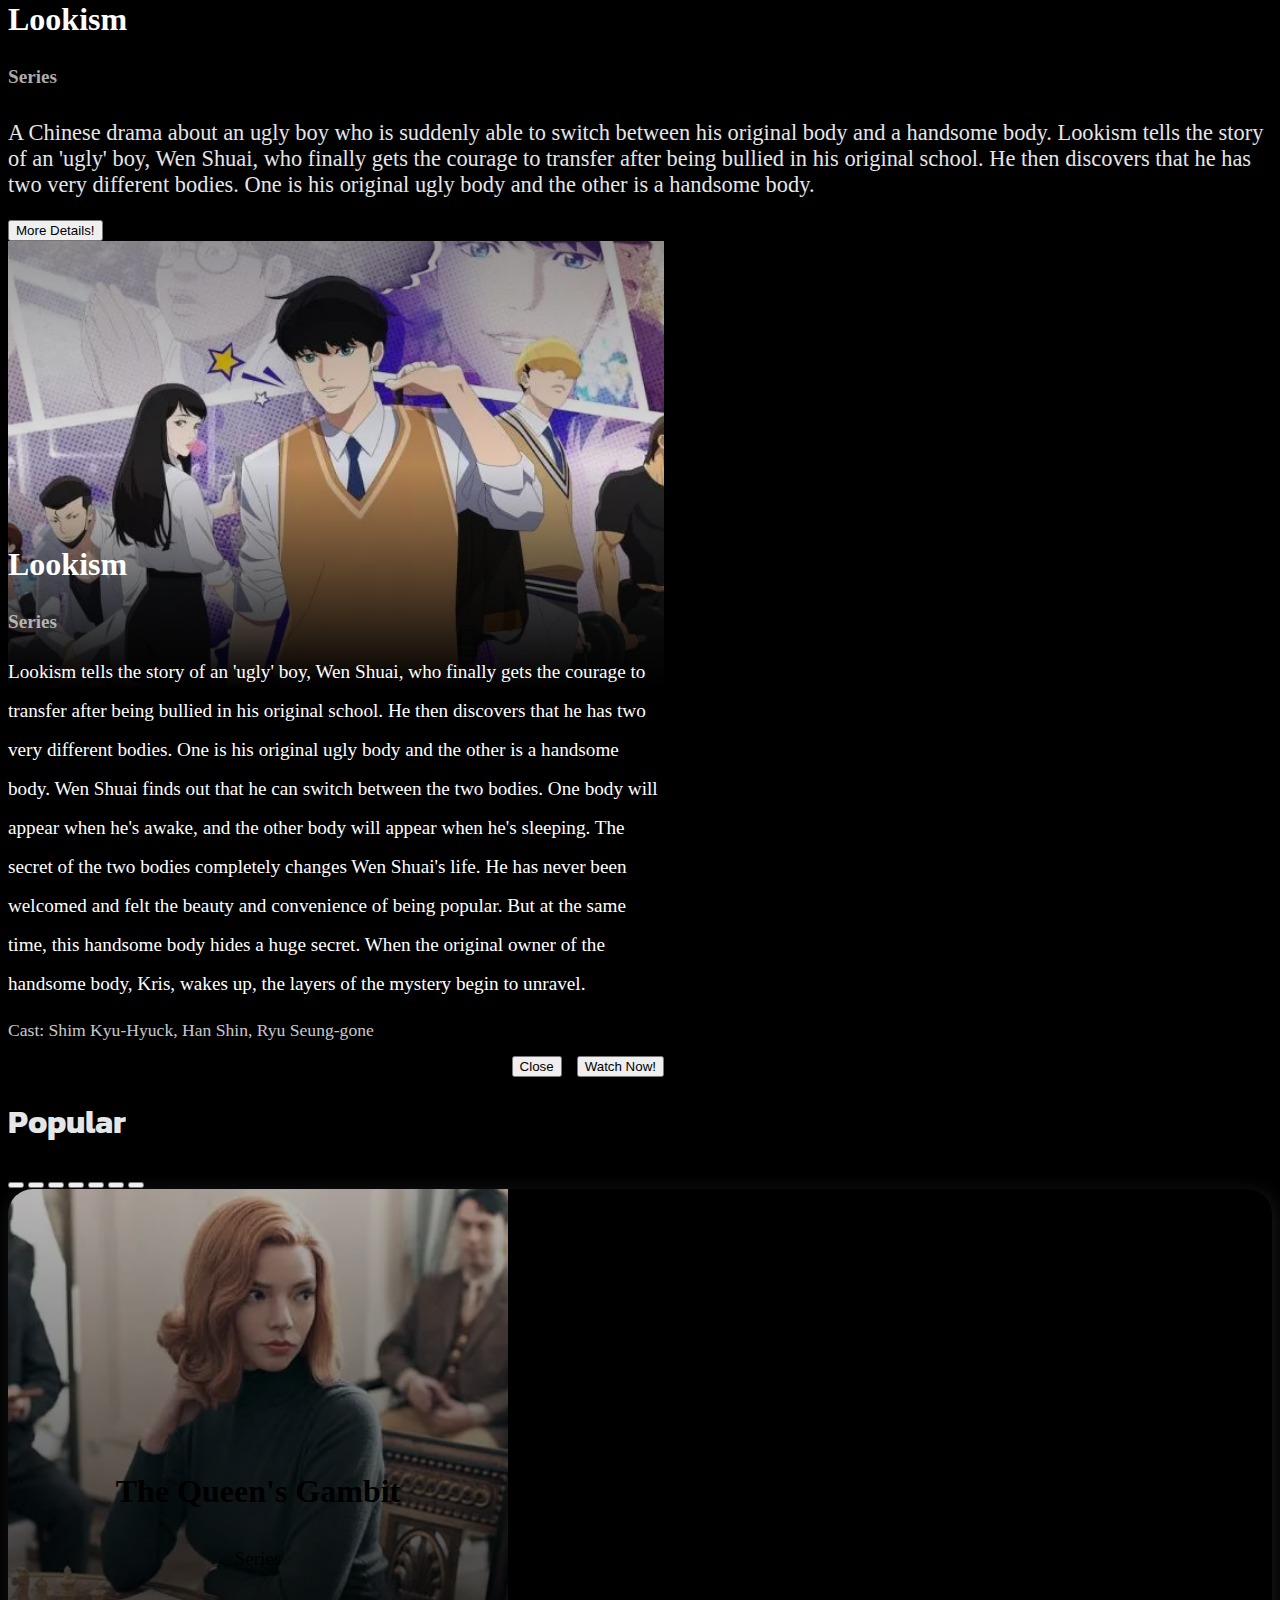
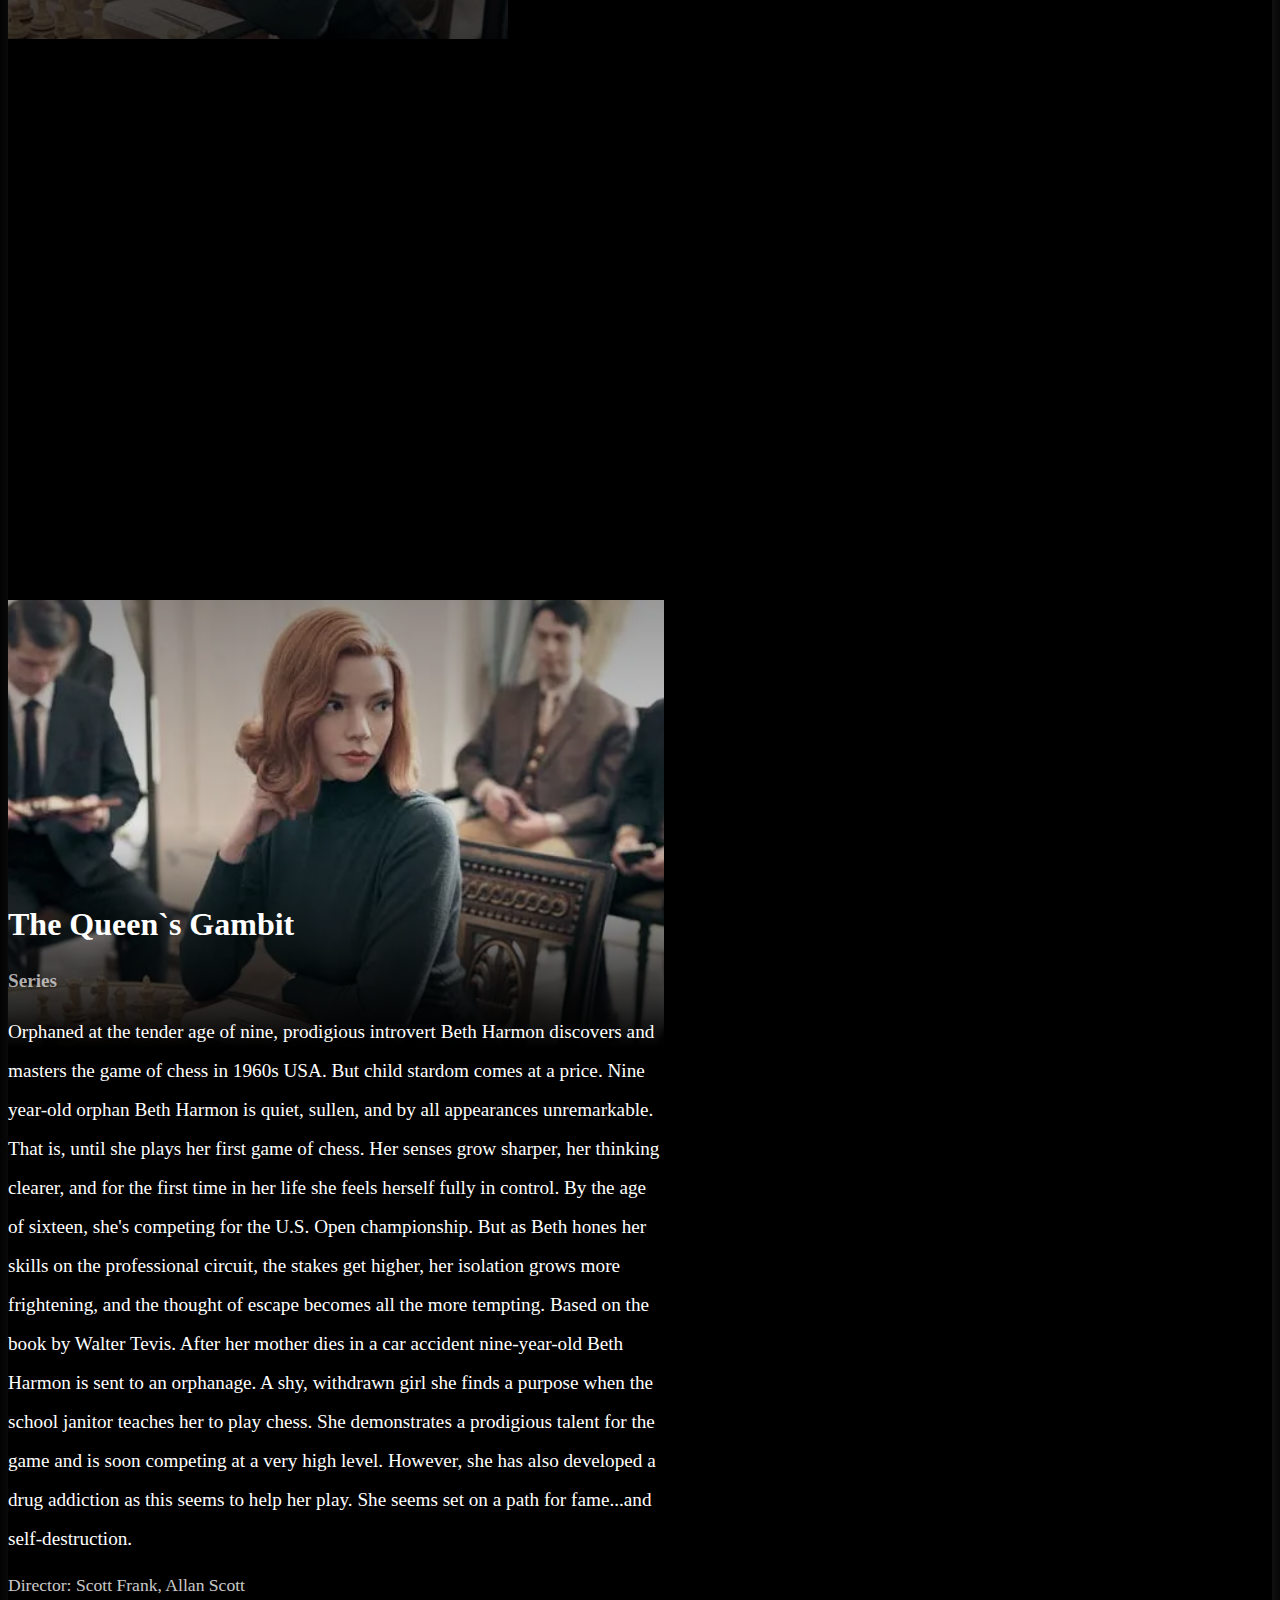
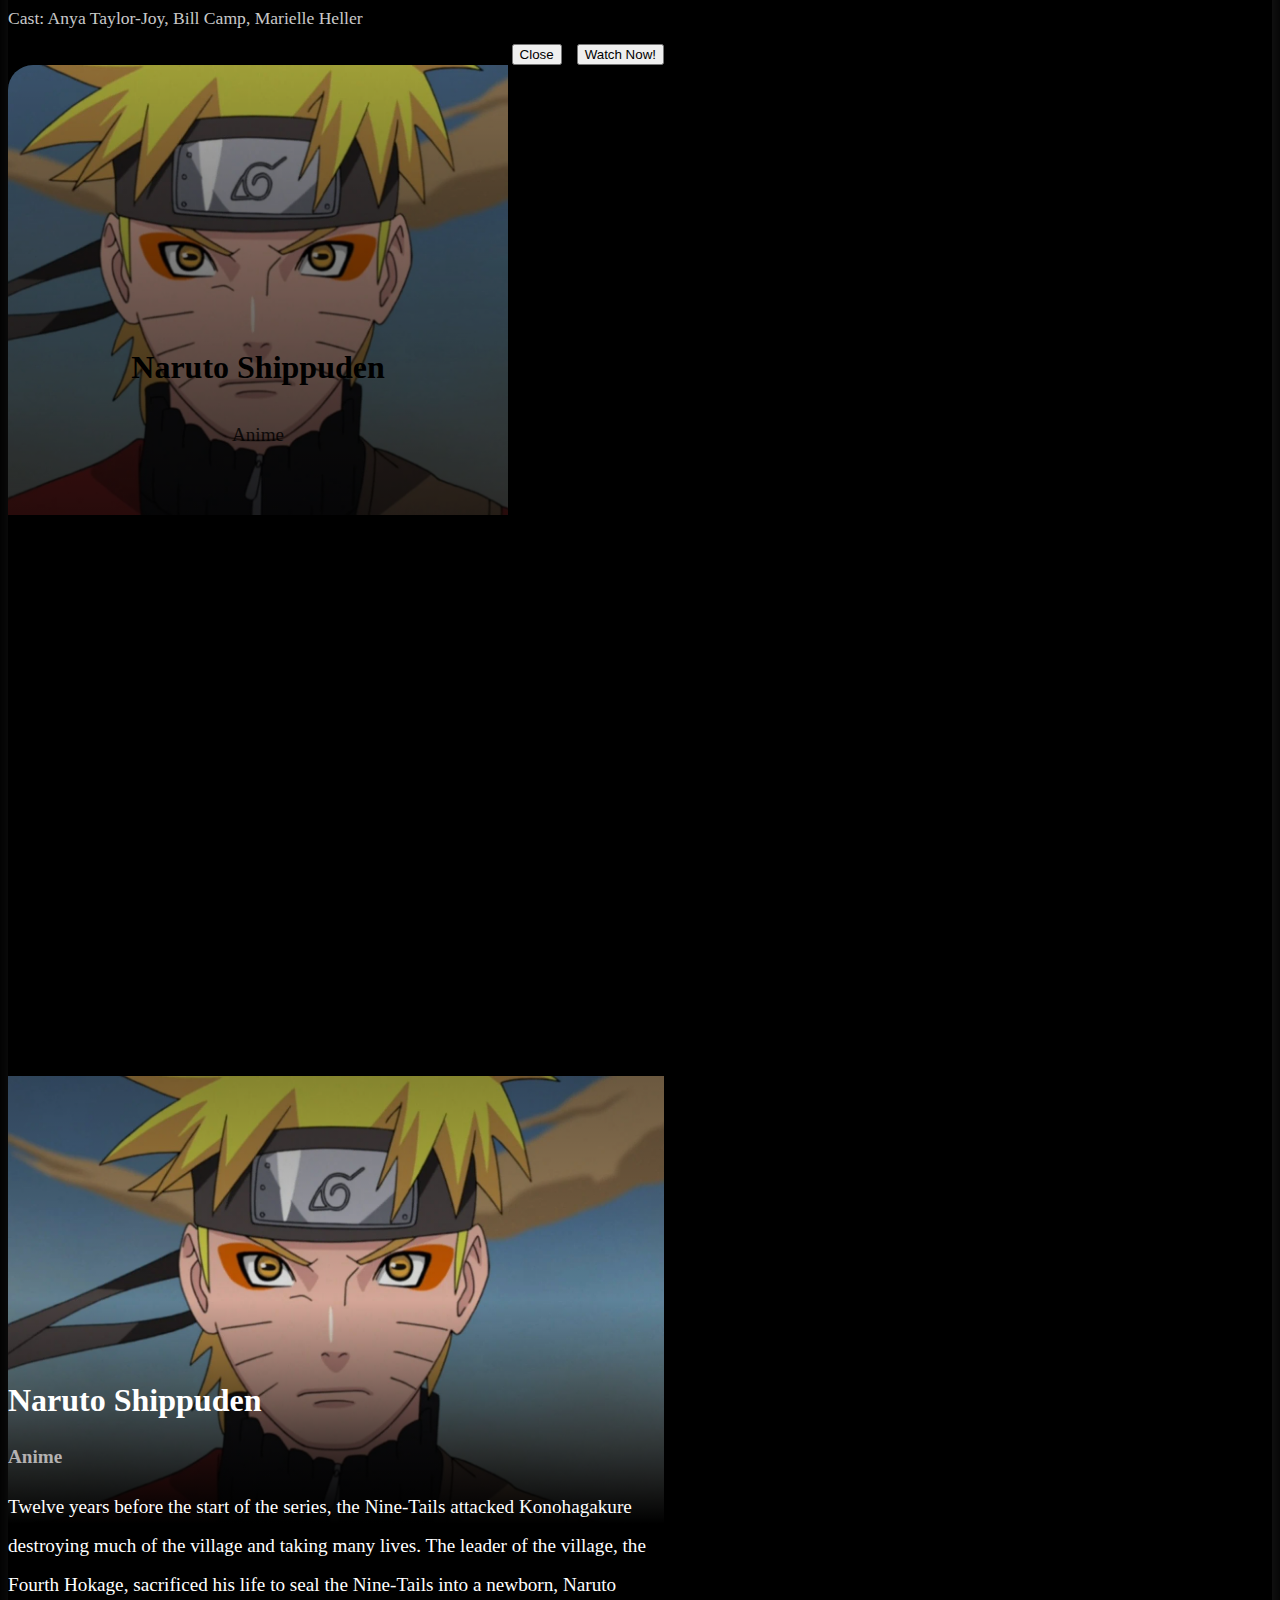
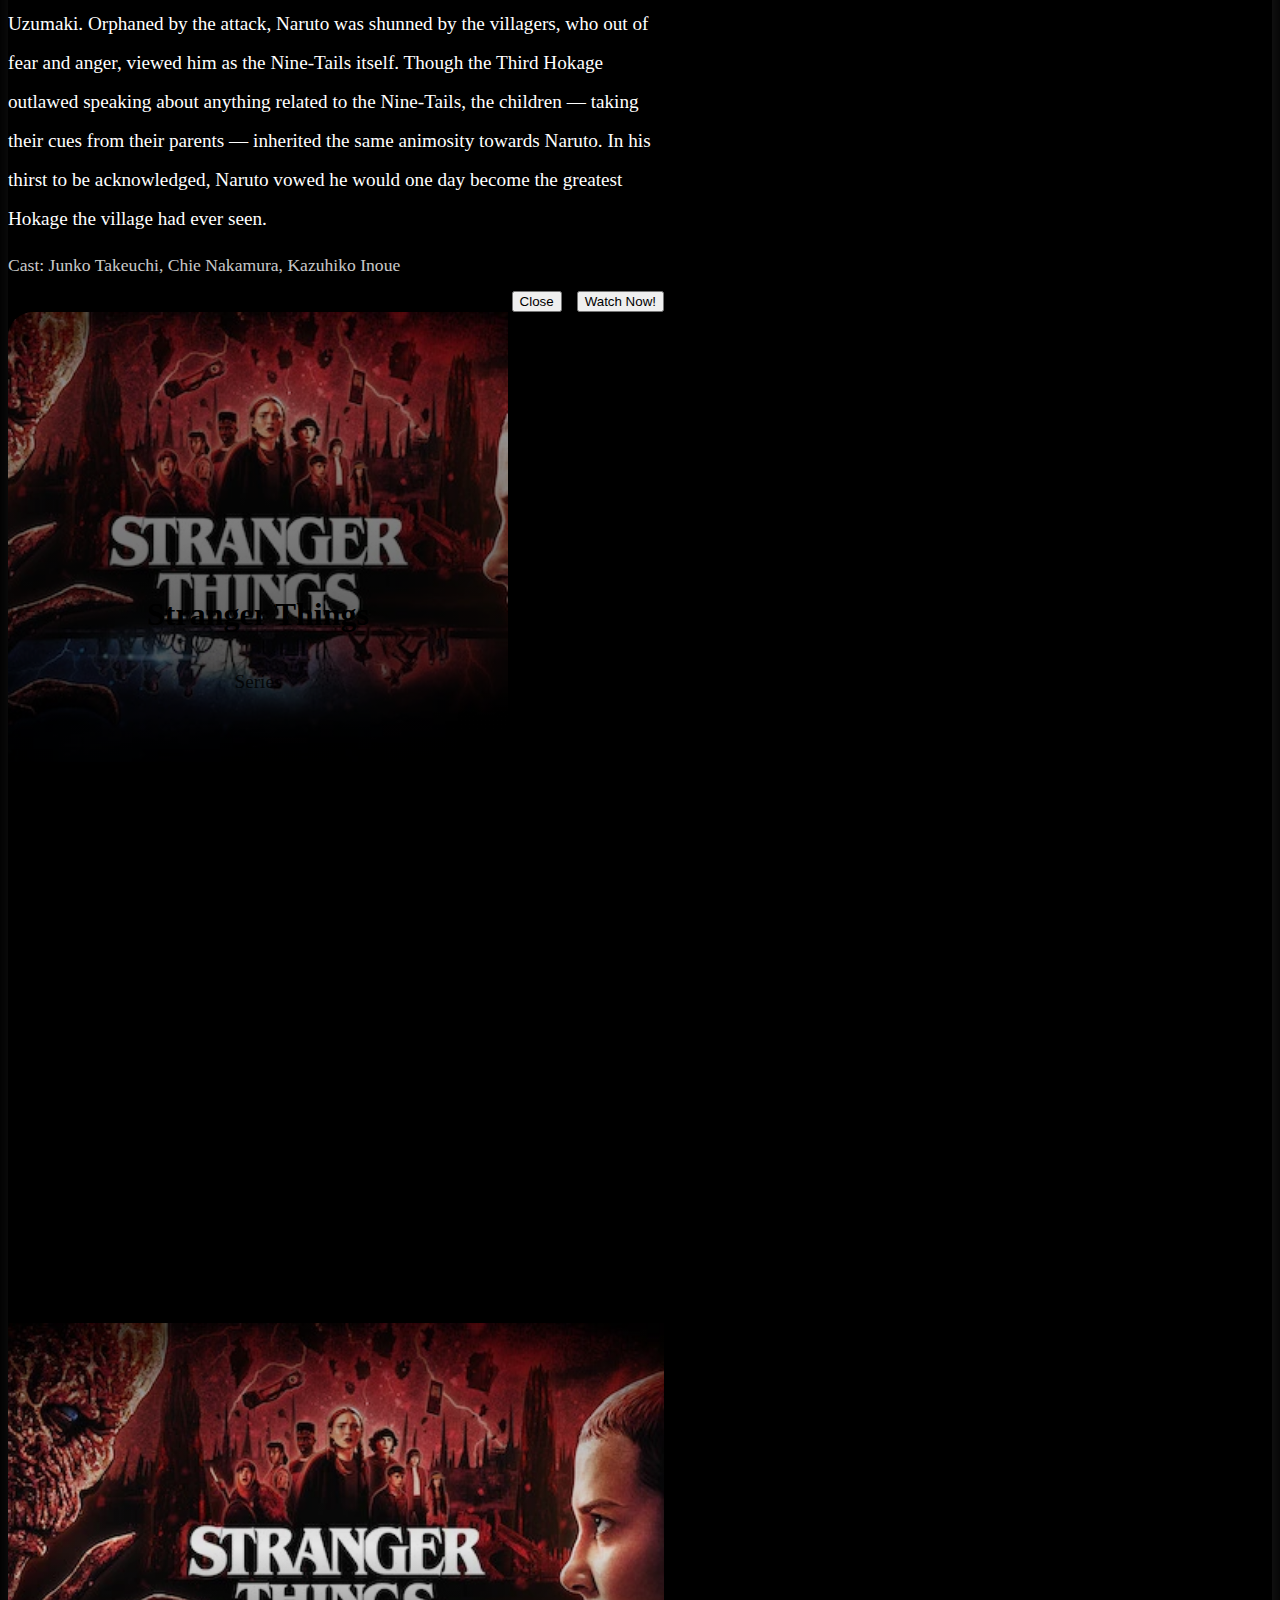
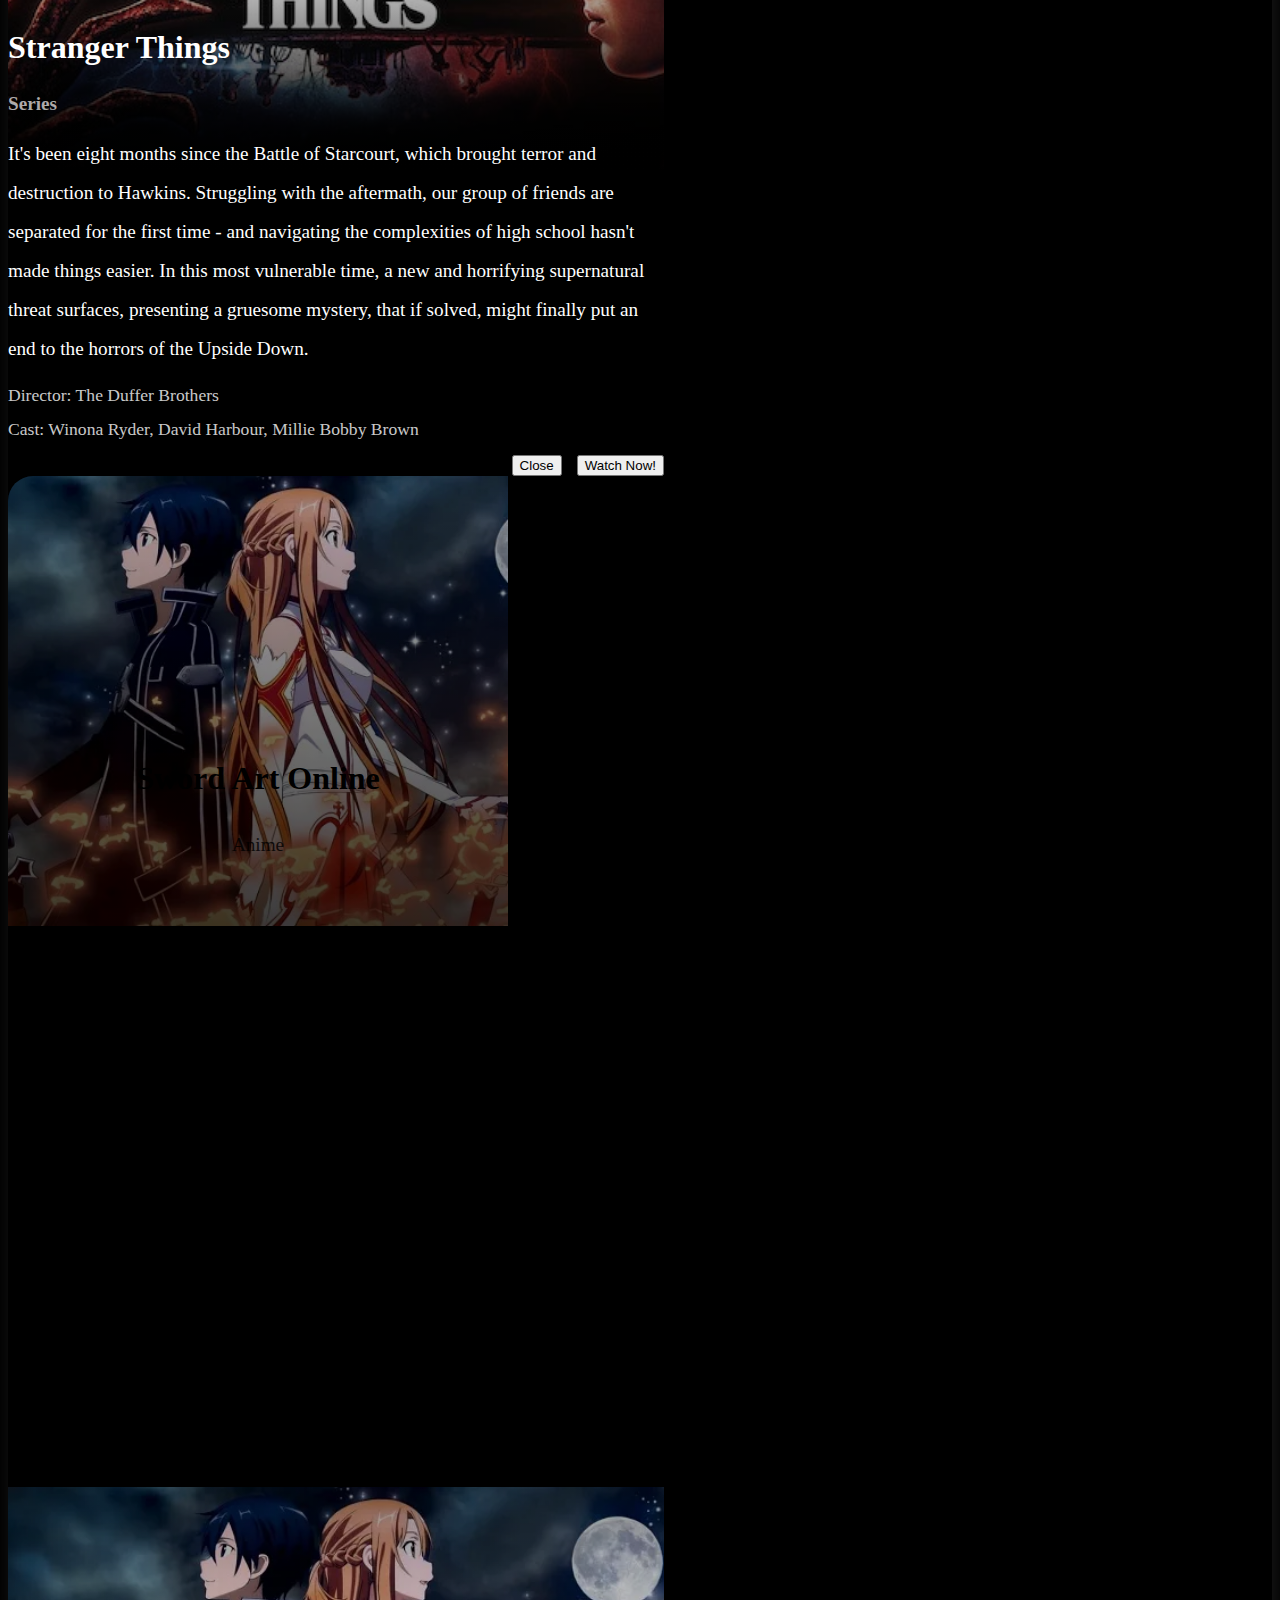
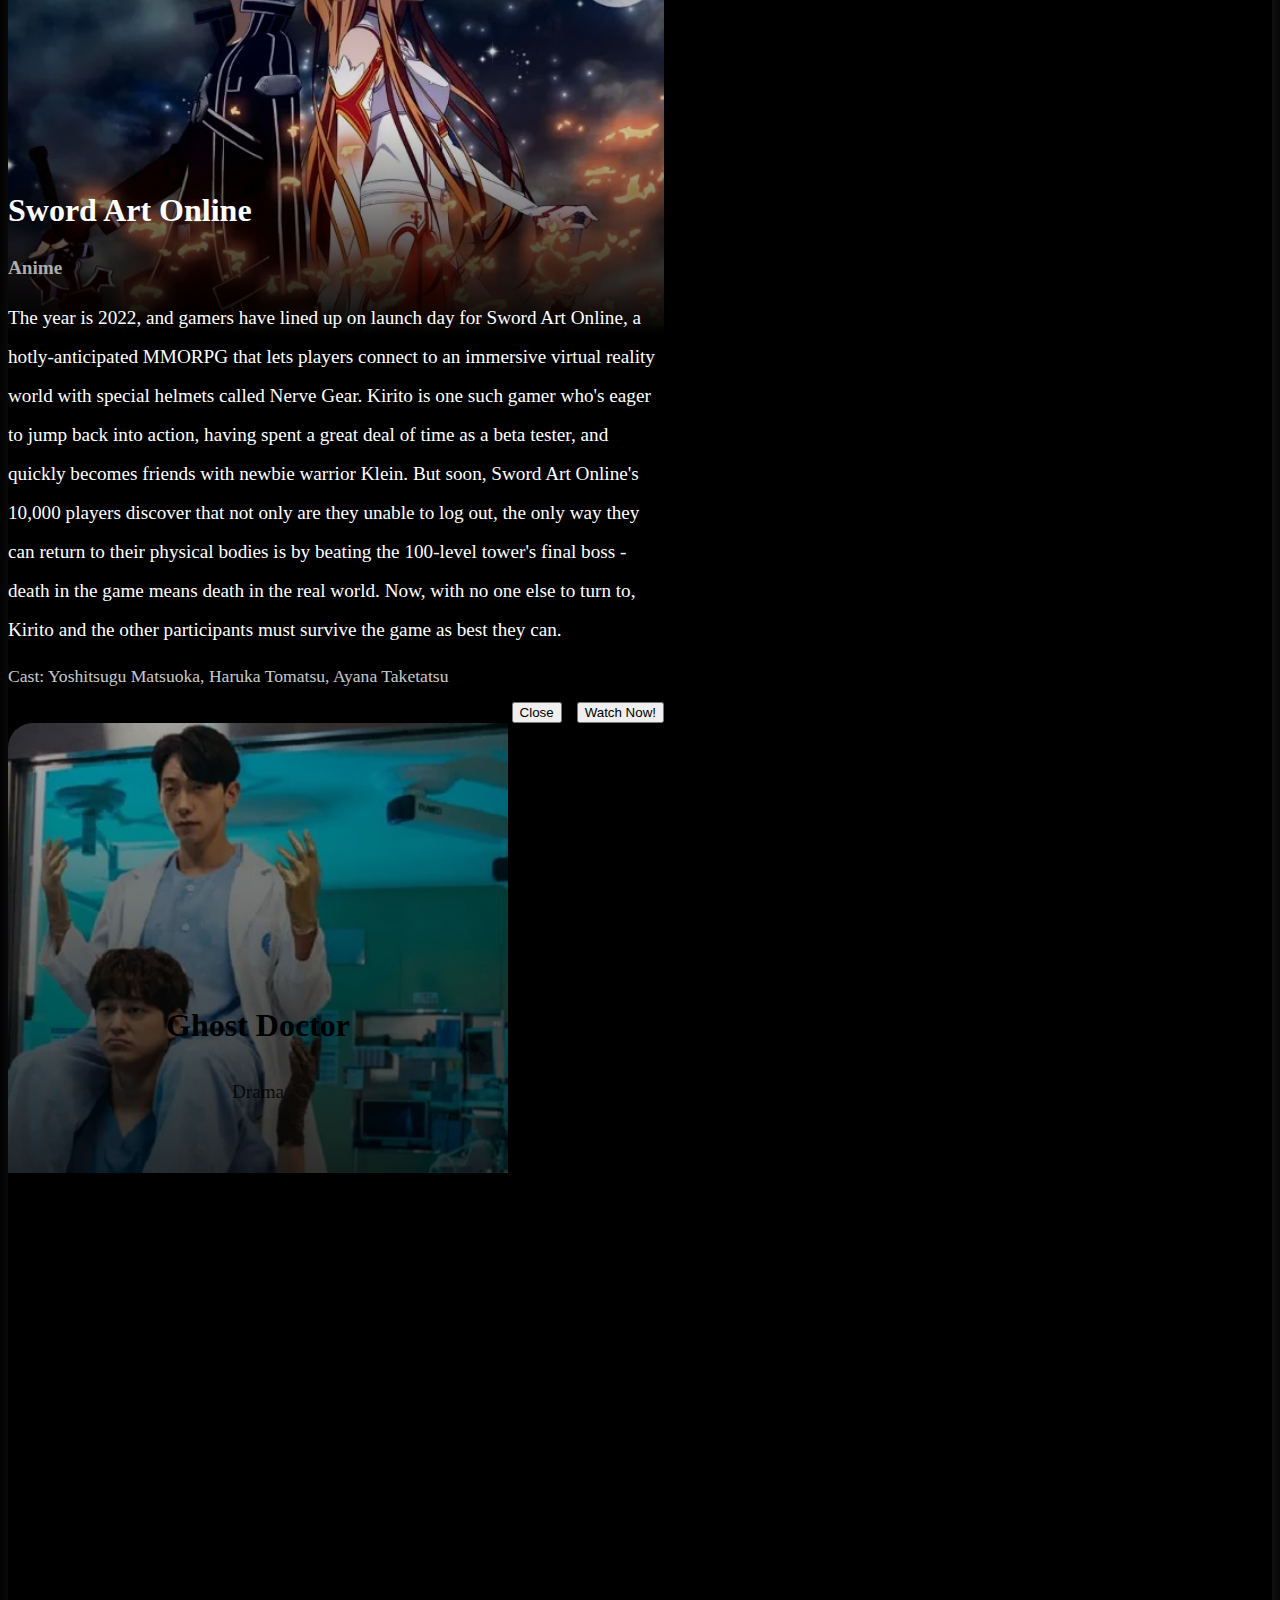
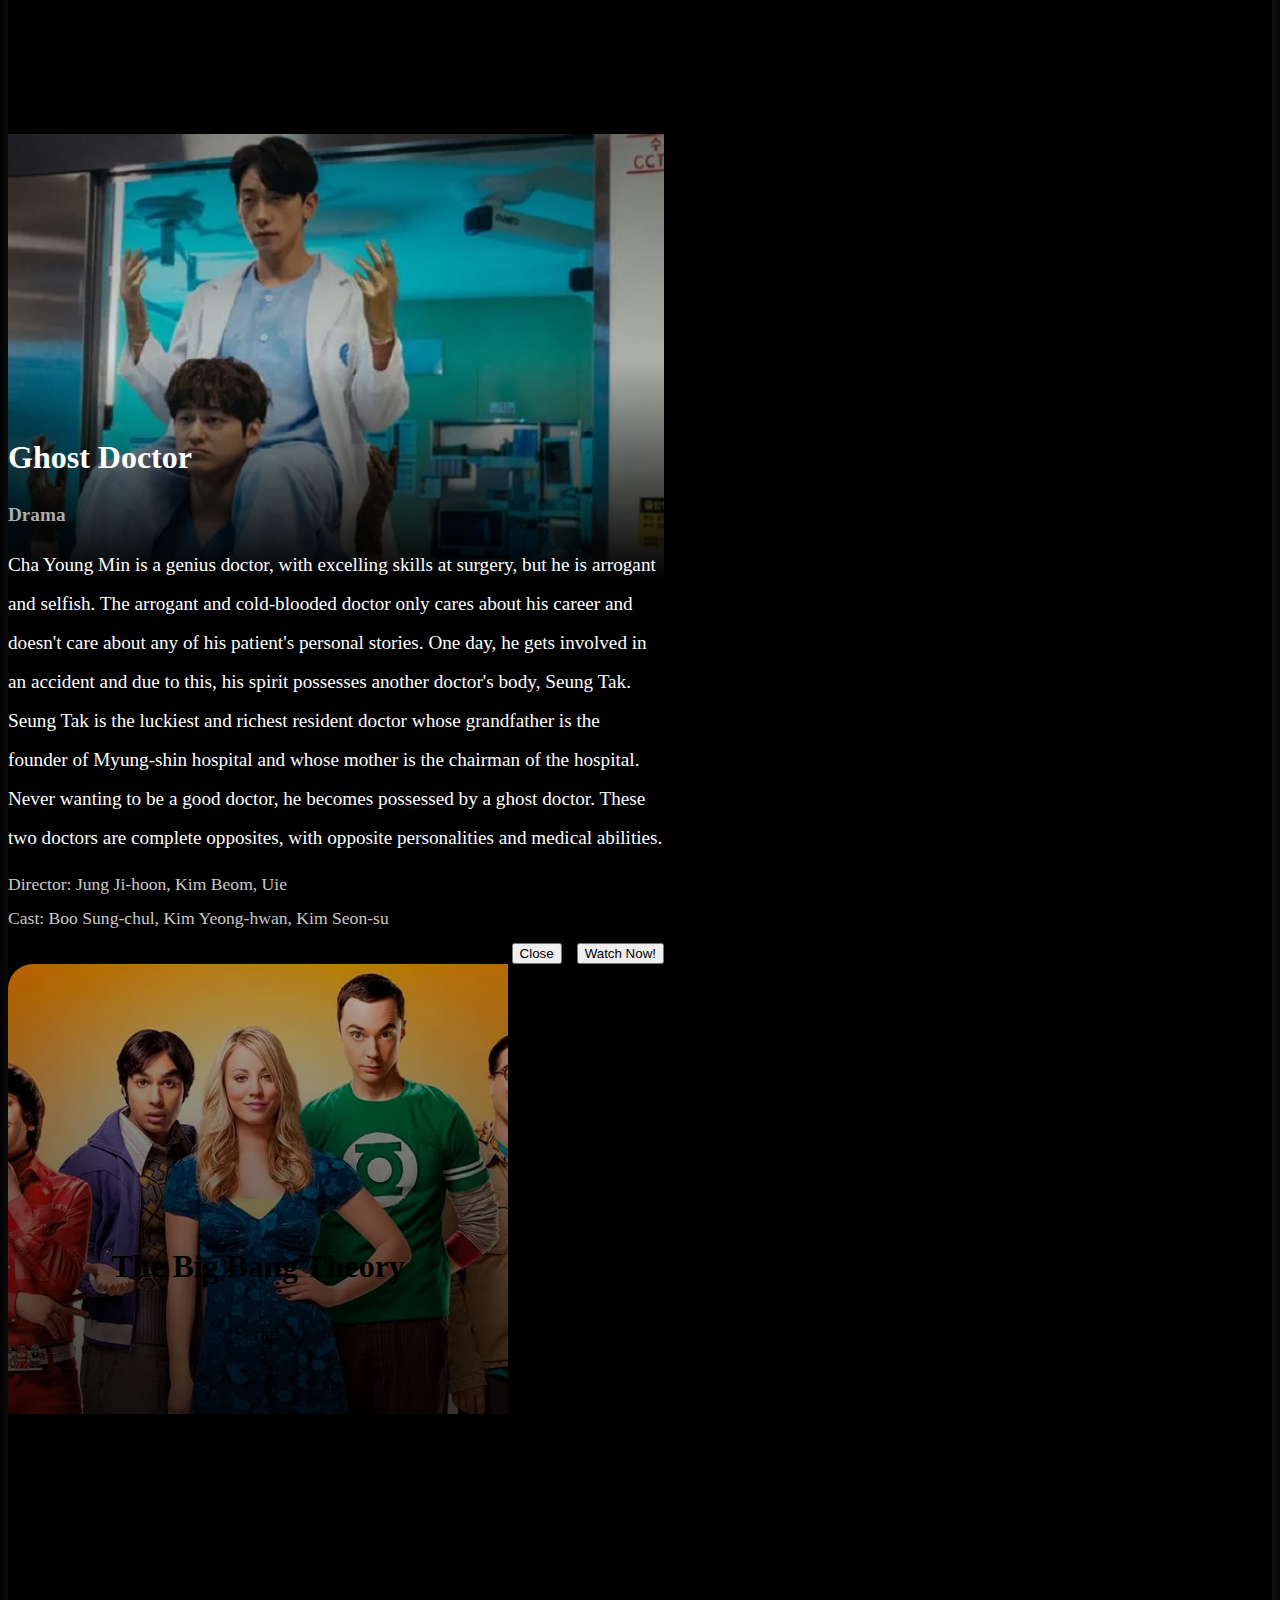
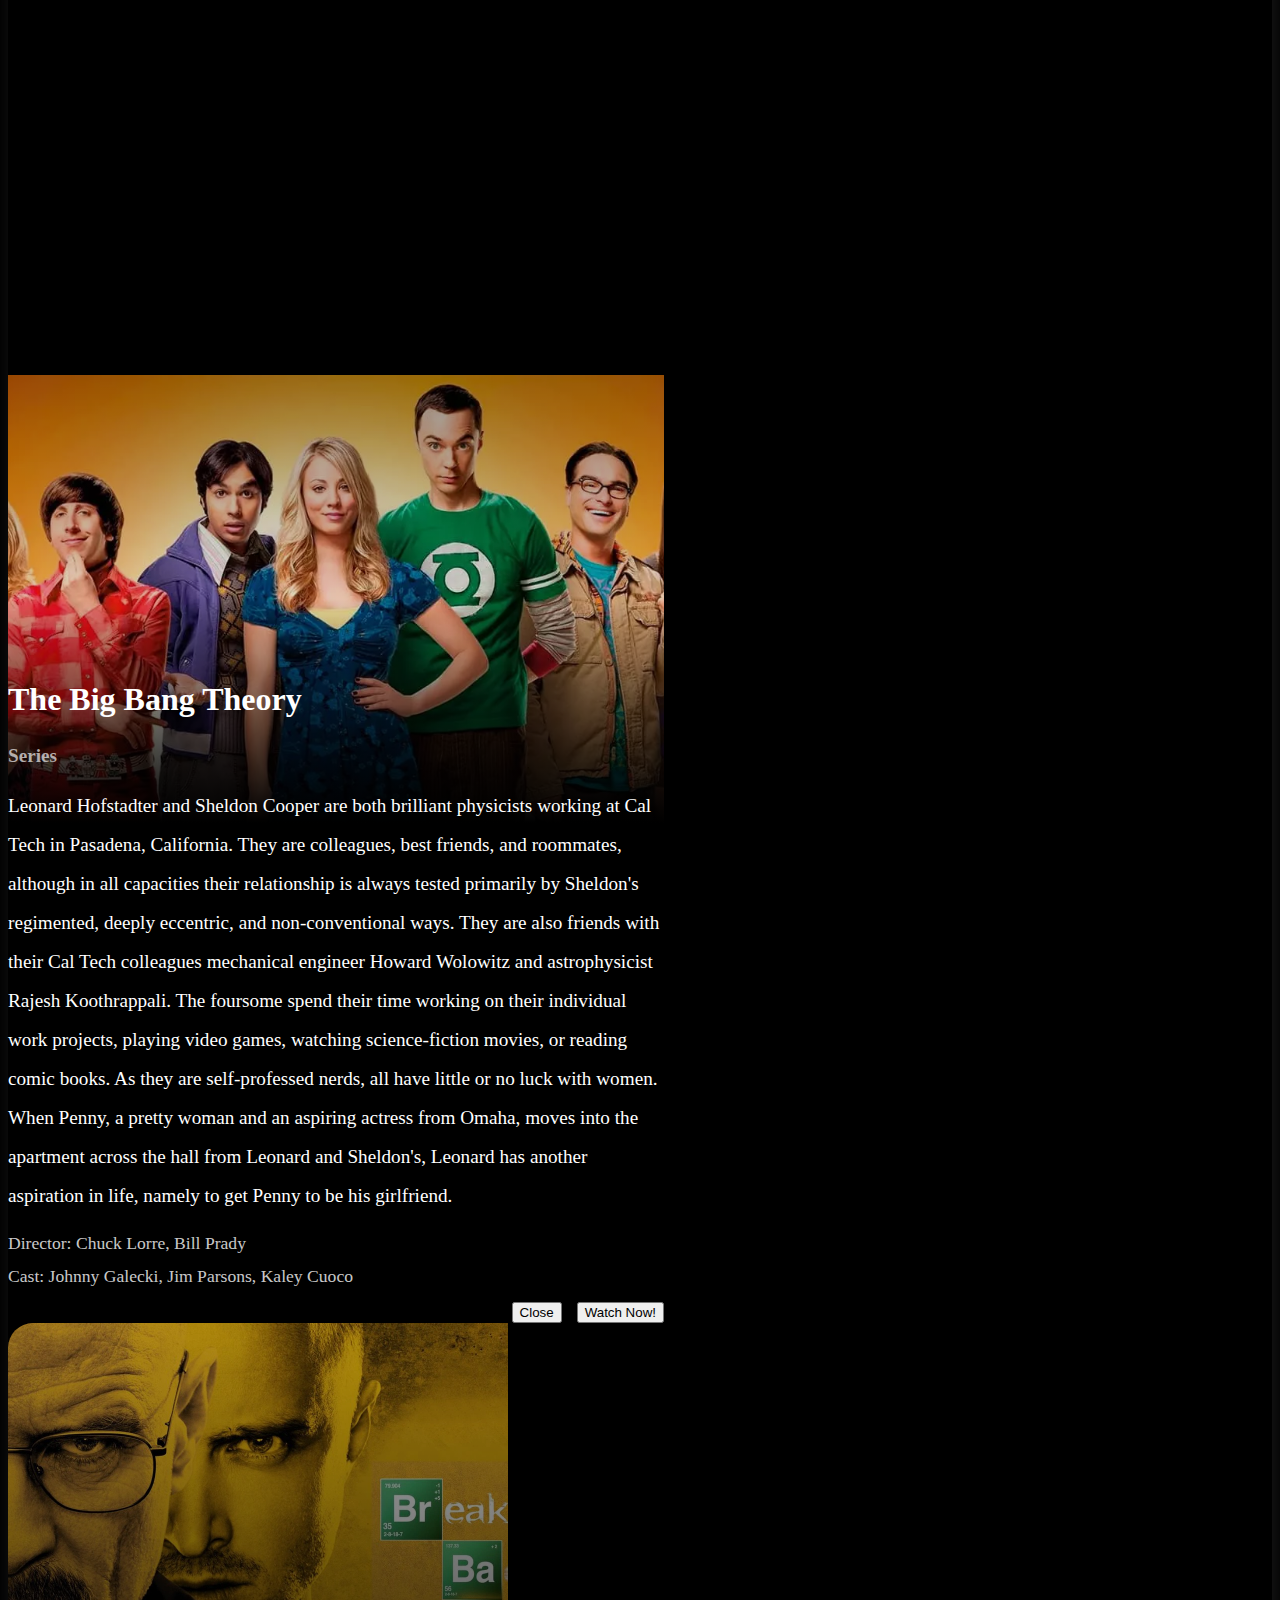
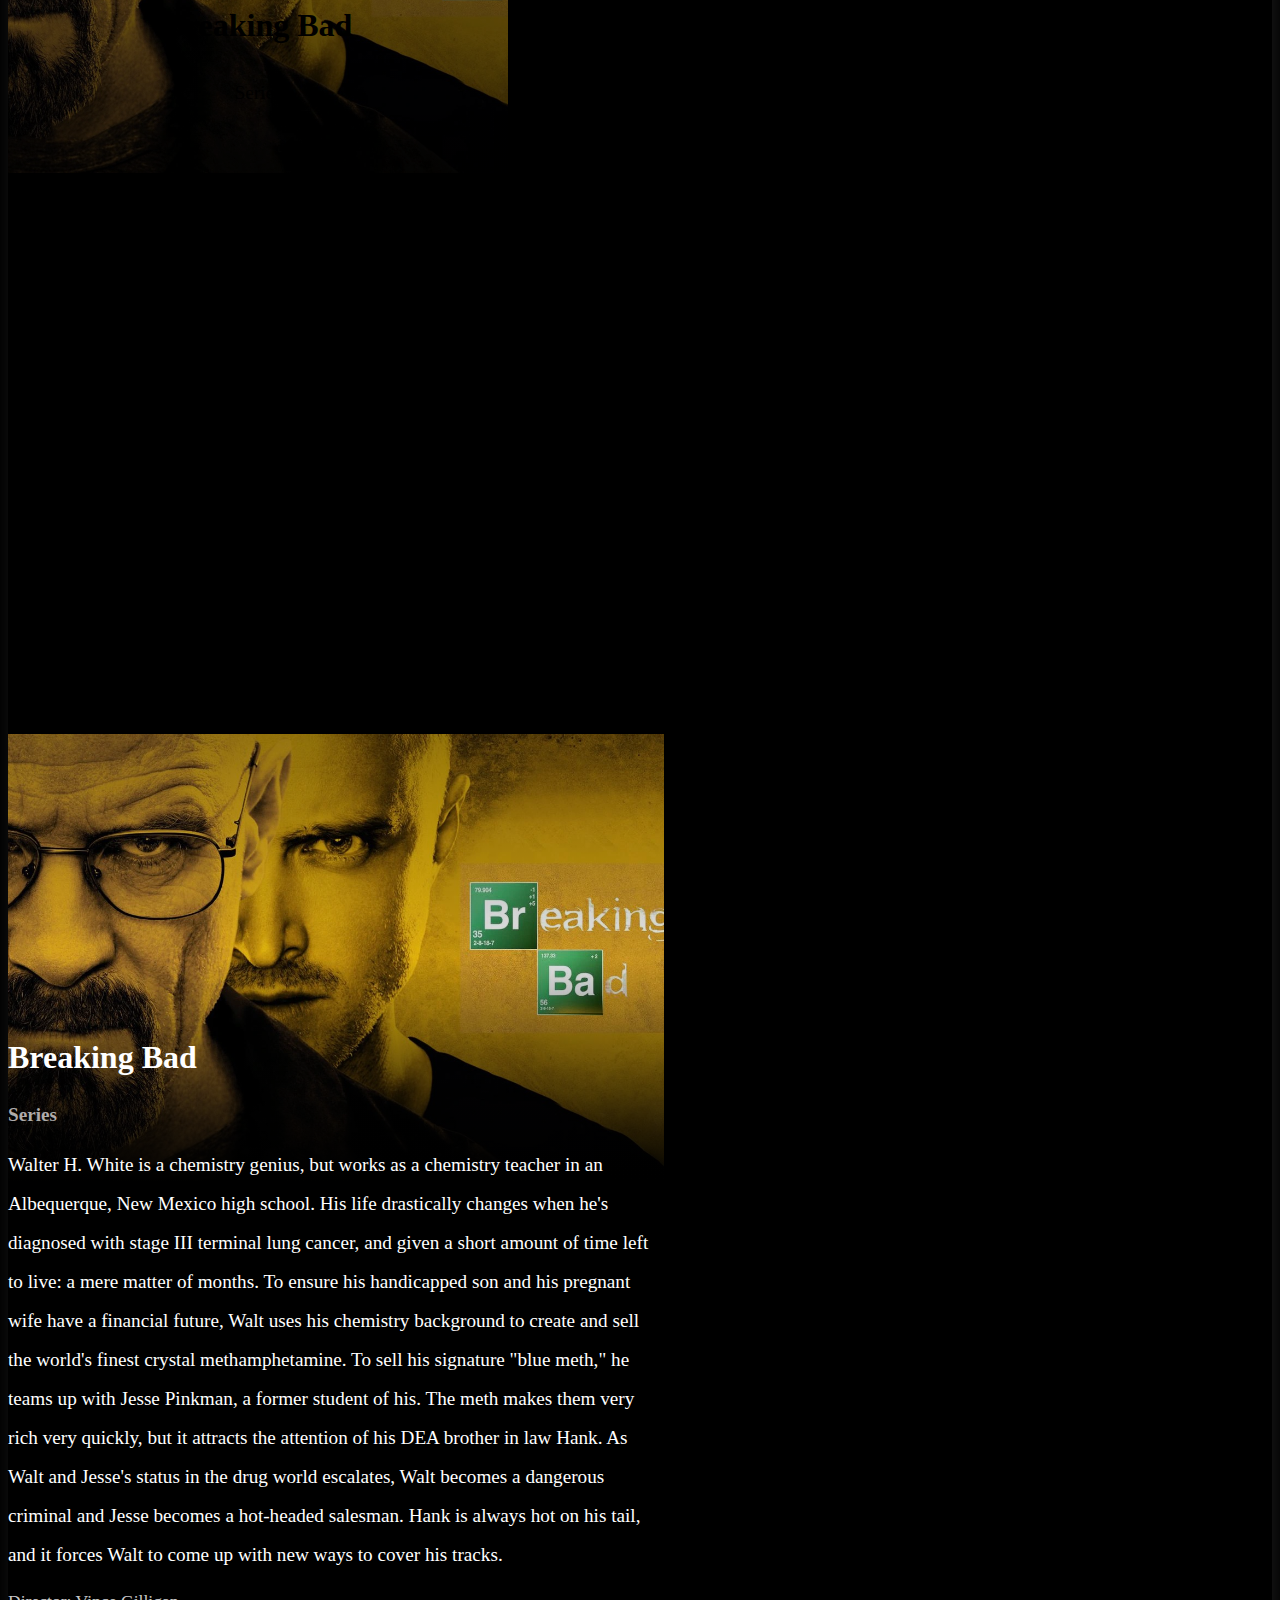
==== commit f489af98: "feat: added categories.html, responsive && fixed: css hover efects on nav and footer" ====
--- a/index.html
+++ b/index.html
@@ -38,7 +38,7 @@
                     <li><a href="about.html" target="_blank" class="dropdown-item" style="color: black">About</a></li>
                     <li><a href="categories.html" target="_blank" class="dropdown-item" style="color: black">Categories</a></li>
                     <li><a href="#" class="dropdown-item" style="color: black">Settings</a></li>
-                    <li><a href="#" class="dropdown-item dropdown-signIn" style="color: black; display: none">Sign In</a></li>
+                    <li><a href="#" class="dropdown-item dropdown-signIn" data-bs-toggle="modal" data-bs-target="#signIn-modal" style="color: black; display: none">Sign In</a></li>
                   </ul>
                 </li>
                 <li class="nav-item">
@@ -59,7 +59,7 @@
           <div class="container signInArea d-flex flex-column p-4">
             <div class="signInTitle d-flex justify-content-between">
               <span>Sign in</span>
-              <button class="btn btn-close" data-bs-dismiss="modal" aria-label="Close"></button>
+              <button class="btn btn-close btn-close-signIn" data-bs-dismiss="modal" aria-label="Close"></button>
             </div>
             <div>
               <input type="text" placeholder="Enter phone number or email address" class="registInput form-control" />
@@ -303,7 +303,7 @@
                 <div class="card text-bg-dark display-modal-button" data-bs-toggle="modal" data-bs-target="#popular-modal-button-5">
                   <div class="card-img-overlay card-popular-thumb-5">
                     <h1 class="card-title">Ghost Doctor</h1>
-                    <p class="card-text">K Drama</p>
+                    <p class="card-text">Drama</p>
                   </div>
                 </div>
                 <!-- Modal -->
@@ -315,7 +315,7 @@
                       </div>
                       <div class="modal-body d-flex flex-column">
                         <h1 class="modal-title">Ghost Doctor</h1>
-                        <h2 class="modal-categories">K Drama</h2>
+                        <h2 class="modal-categories">Drama</h2>
                         <p class="modal-description">
                           Cha Young Min is a genius doctor, with excelling skills at surgery, but he is arrogant and selfish. The arrogant and cold-blooded doctor only cares about his career and doesn't care about any of his patient's
                           personal stories. One day, he gets involved in an accident and due to this, his spirit possesses another doctor's body, Seung Tak. Seung Tak is the luckiest and richest resident doctor whose grandfather is the
@@ -694,53 +694,53 @@
     <section class="categories container mt-5 mb-5">
       <h1 class="section-title text-center">Recommended Categories</h1>
       <div class="row mb-md-5 gy-4 gy-xl-5">
-        <div class="col-md-4 col-6 d-flex justify-content-sm-center justify-content-end">
+        <div class="col-md-4 col-6 d-flex">
+          <button class="btn btn-categories btn-categories-action">
+            <h1 class="text-categories">Action</h1>
+          </button>
+        </div>
+        <div class="col-md-4 col-6 d-flex">
           <button class="btn btn-categories btn-categories-anime">
             <h1 class="text-categories">Anime</h1>
           </button>
         </div>
-        <div class="col-md-4 col-6 d-flex justify-content-sm-center justify-content-start">
+        <div class="col-md-4 col-6 d-flex">
+          <button class="btn btn-categories btn-categories-comedy">
+            <h1 class="text-categories">Comedy</h1>
+          </button>
+        </div>
+        <div class="col-md-4 col-6 d-flex">
+          <button class="btn btn-categories btn-categories-kDrama">
+            <h1 class="text-categories">Drama</h1>
+          </button>
+        </div>
+        <div class="col-md-4 col-6 d-flex">
+          <button class="btn btn-categories btn-categories-horror">
+            <h1 class="text-categories">Horror</h1>
+          </button>
+        </div>
+        <div class="col-md-4 col-6 d-flex">
+          <button class="btn btn-categories btn-categories-musical">
+            <h1 class="text-categories">Musical</h1>
+          </button>
+        </div>
+        <div class="col-md-4 col-6 d-flex">
+          <button class="btn btn-categories btn-categories-mystery">
+            <h1 class="text-categories">Mystery</h1>
+          </button>
+        </div>
+        <div class="col-md-4 col-6 d-flex">
           <button class="btn btn-categories btn-categories-series">
             <h1 class="text-categories">Series</h1>
           </button>
         </div>
-        <div class="col-md-4 col-6 d-flex justify-content-sm-center justify-content-end">
-          <button class="btn btn-categories btn-categories-kDrama">
-            <h1 class="text-categories">K-Drama</h1>
+        <div class="col-md-4 col-6 d-flex">
+          <button class="btn btn-categories btn-categories-superheroes">
+            <h1 class="text-categories">Superhero</h1>
           </button>
         </div>
-        <div class="col-md-4 col-6 d-flex justify-content-sm-center justify-content-start">
-          <button class="btn btn-categories btn-categories-horror">
-            <h1 class="text-categories">Horror</h1>
-          </button>
-        </div>
-        <div class="col-md-4 col-6 d-flex justify-content-sm-center justify-content-end">
-          <button class="btn btn-categories btn-categories-action">
-            <h1 class="text-categories">Action</h1>
-          </button>
-        </div>
-        <div class="col-md-4 col-6 d-flex justify-content-sm-center justify-content-start">
-          <button class="btn btn-categories btn-categories-mystery">
-            <h1 class="text-categories">Mystery</h1>
-          </button>
-        </div>
-        <div class="col-md-4 col-6 d-flex justify-content-sm-center justify-content-end">
-          <button class="btn btn-categories btn-categories-superheroes">
-            <h1 class="text-categories">Heroes</h1>
-          </button>
-        </div>
-        <div class="col-md-4 col-6 d-flex justify-content-sm-center justify-content-start">
-          <button class="btn btn-categories btn-categories-musical">
-            <h1 class="text-categories">Musical</h1>
-          </button>
-        </div>
-        <div class="col-md-4 col-6 d-flex justify-content-sm-center justify-content-end">
-          <button class="btn btn-categories btn-categories-comedy">
-            <h1 class="text-categories">Comedy</h1>
-          </button>
-        </div>
       </div>
-      <h1 class="categories-or text-center">Or</h1>
+      <h1 class="categories-or mt-3 mt-md-0 text-center">Or</h1>
       <h1 class="categories-other text-center">Check Other <a href="categories.html">Categories!</a></h1>
     </section>
     <!-- End of Categories Section -->
--- a/assets/css/index.css
+++ b/assets/css/index.css
@@ -46,6 +46,12 @@
   font-size: 1.3rem;
   font-family: "Poppin";
   opacity: 0.9;
+}
+
+.nav-signIn:hover,
+.search-btn:hover,
+#dropdown-menu:hover > .dropdown-toggle {
+  opacity: 0.6;
 }
 
 .dropdown-toggle::after {
@@ -133,7 +139,7 @@
   line-height: 18px;
 }
 
-.btn-close {
+.btn-close-signIn {
   background: transparent
     url("data:image/svg+xml,%3csvg xmlns='http://www.w3.org/2000/svg' viewBox='0 0 16 16' fill='white'%3e%3cpath d='M.293.293a1 1 0 0 1 1.414 0L8 6.586 14.293.293a1 1 0 1 1 1.414 1.414L9.414 8l6.293 6.293a1 1 0 0 1-1.414 1.414L8 9.414l-6.293 6.293a1 1 0 0 1-1.414-1.414L6.586 8 .293 1.707a1 1 0 0 1 0-1.414z'/%3e%3c/svg%3e")
     center/1em auto no-repeat;
@@ -636,9 +642,13 @@
 .footer-item a {
   font-family: "Kanit";
   color: white;
-  opacity: 0.9;
+  opacity: 0.67;
   font-size: 1.3rem;
   text-decoration: none;
+}
+
+.footer-item a:hover {
+  opacity: 1;
 }
 
 .left-col {
@@ -776,12 +786,6 @@
   .btn-categories-superheroes {
     display: none;
   }
-  .btn-categories-musical {
-    display: none;
-  }
-  .btn-categories-comedy {
-    display: none;
-  }
 
   .btn-categories {
     width: 18.75rem;
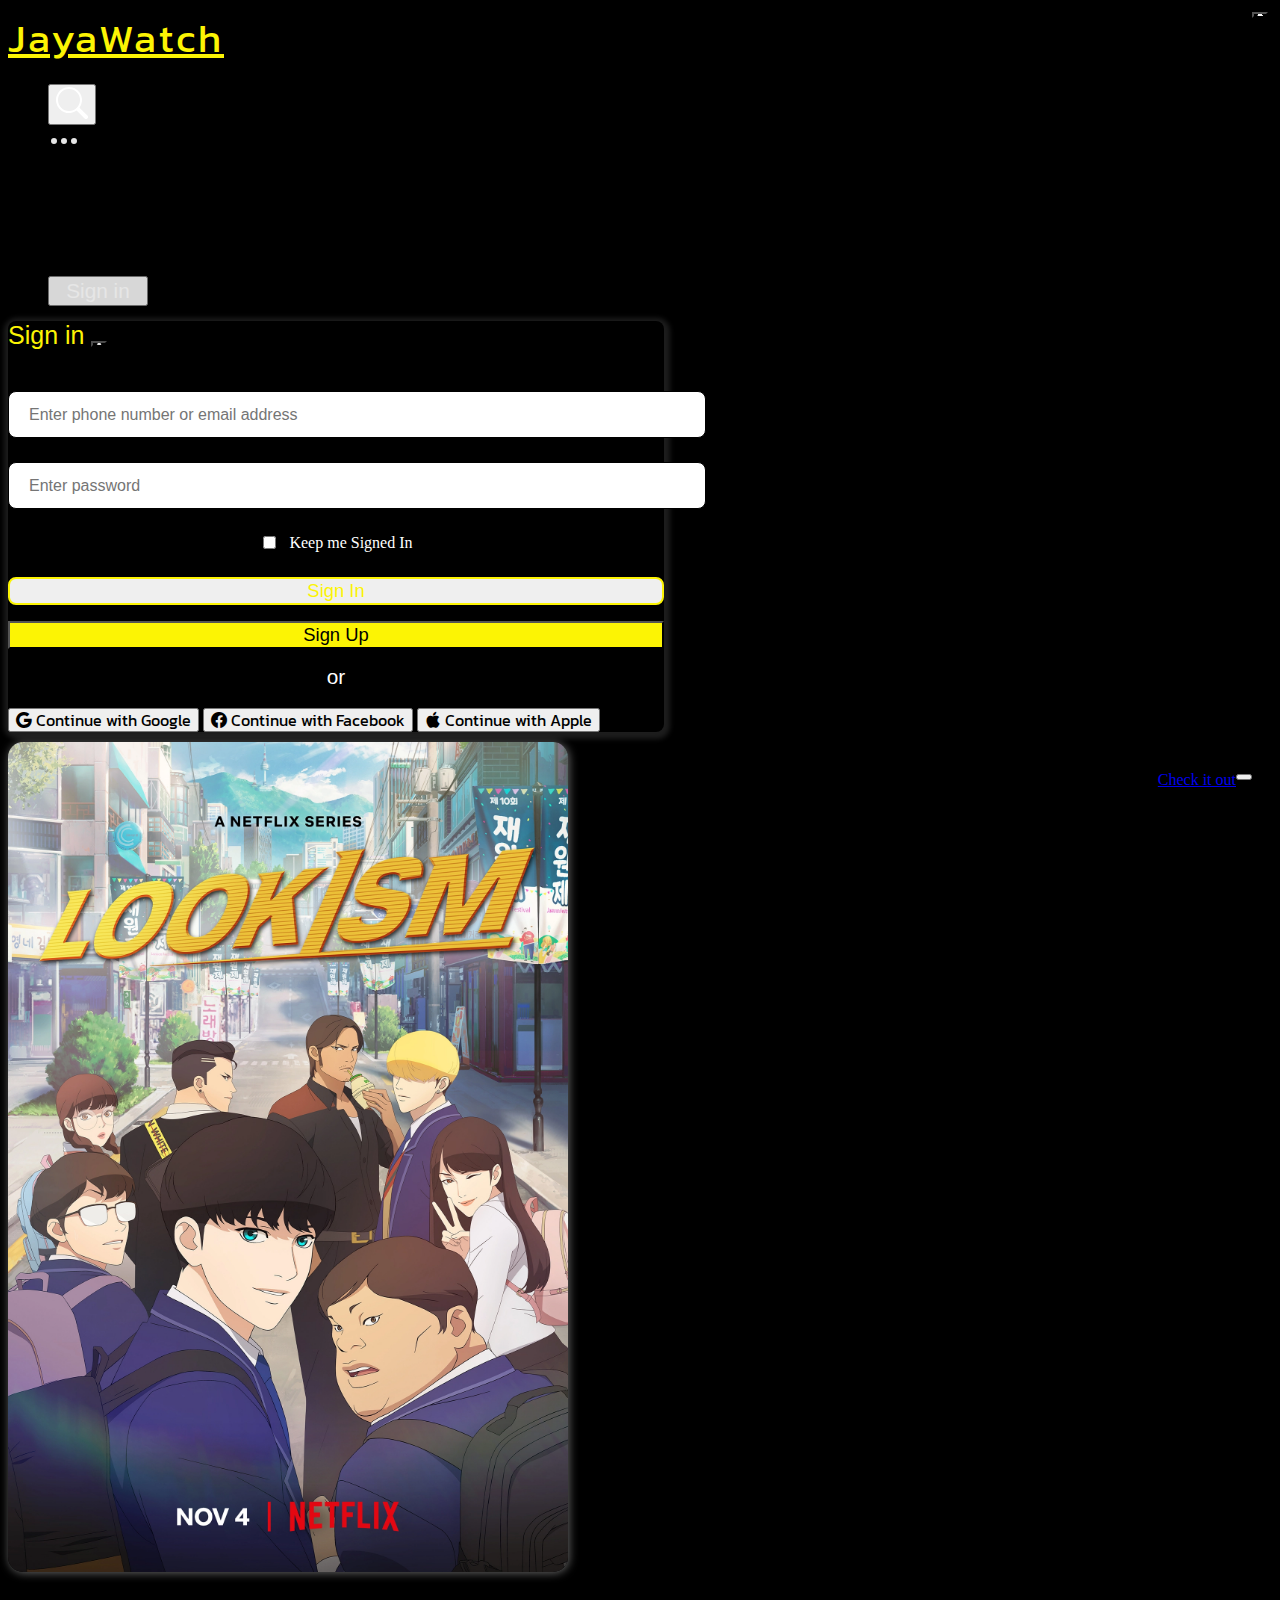
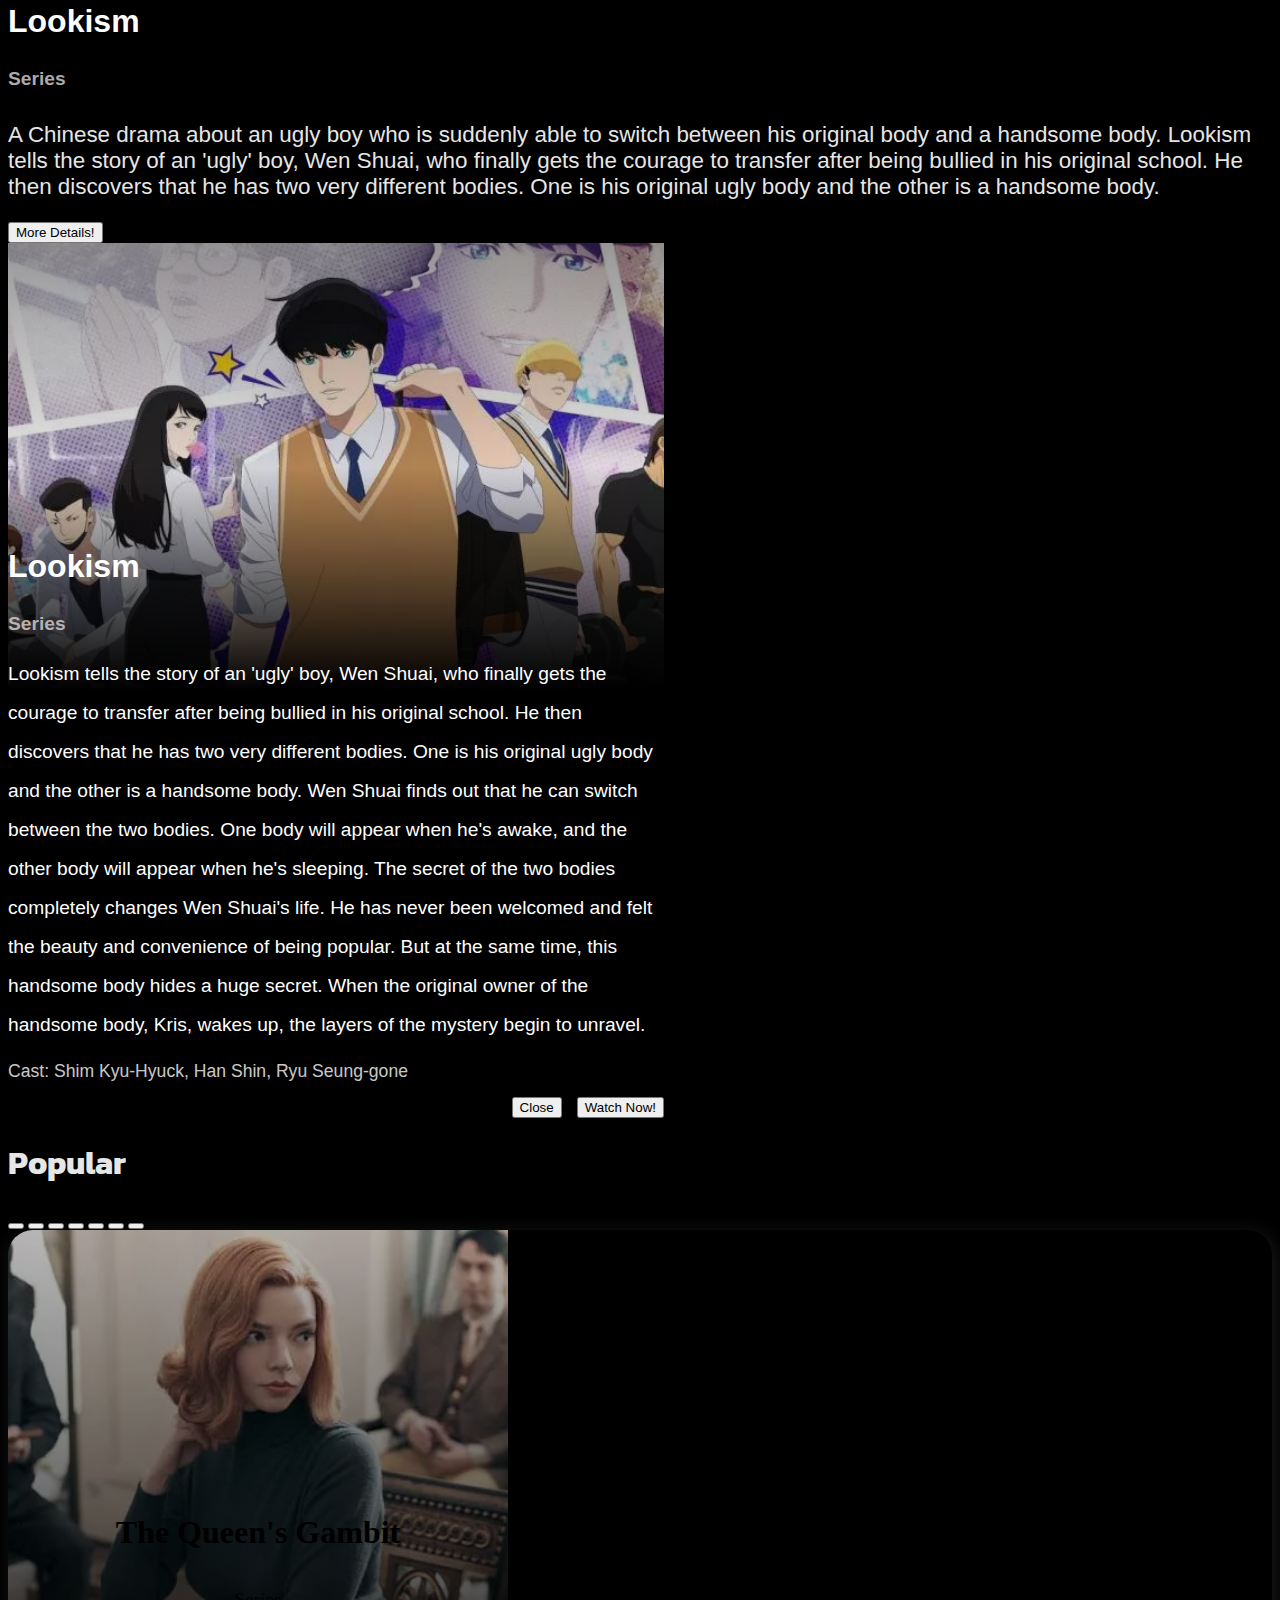
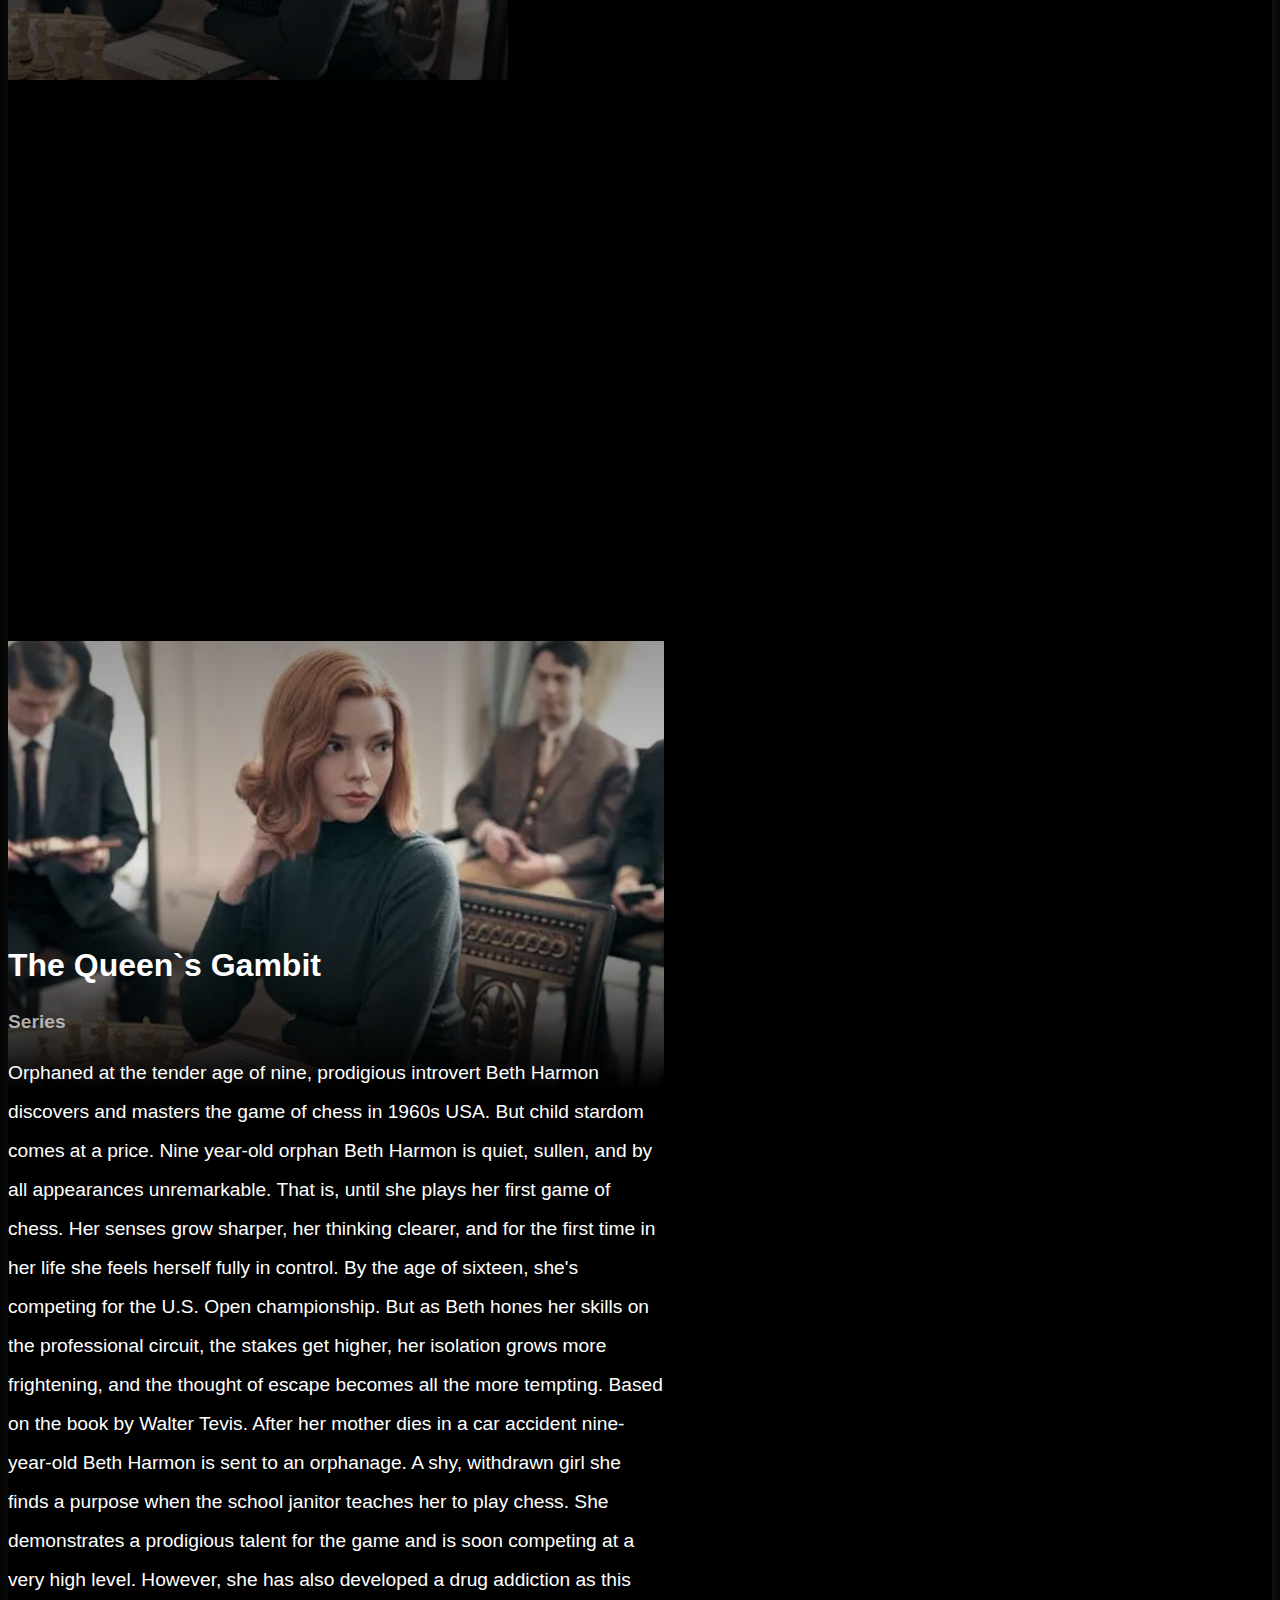
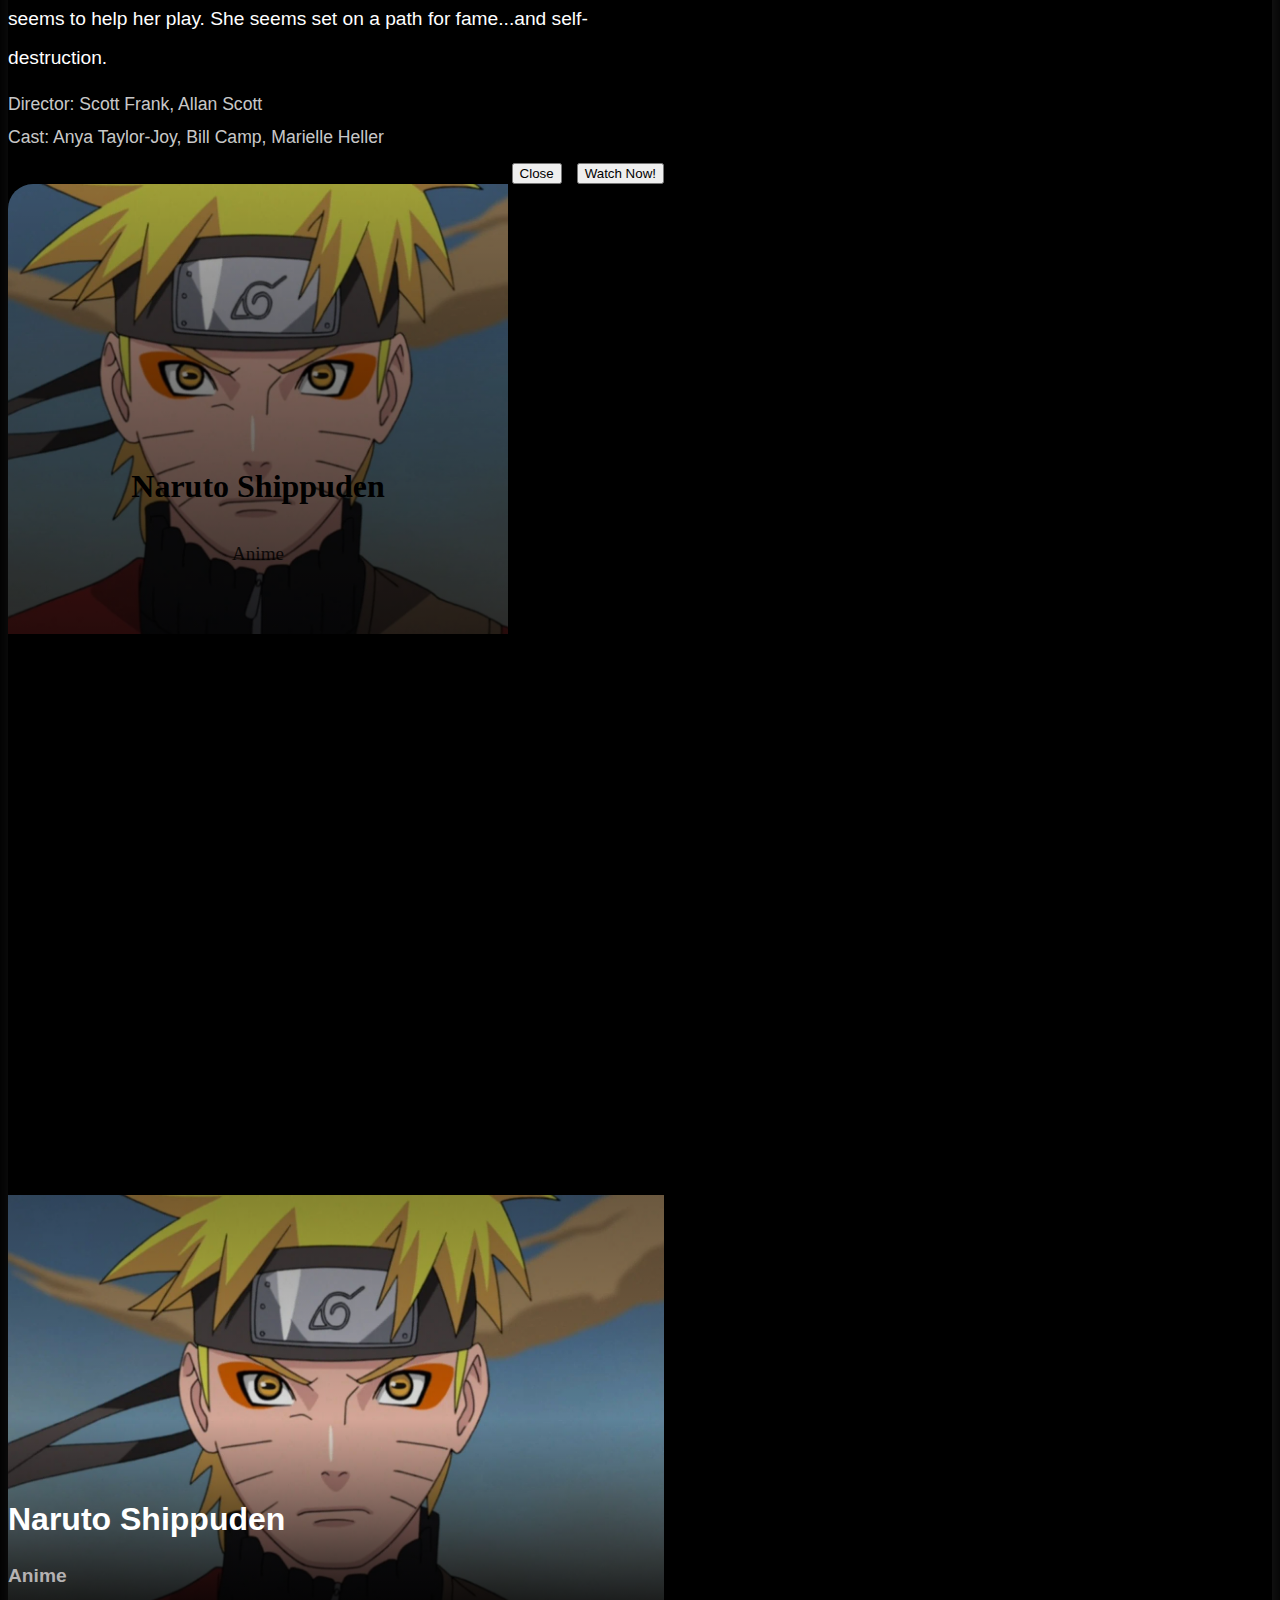
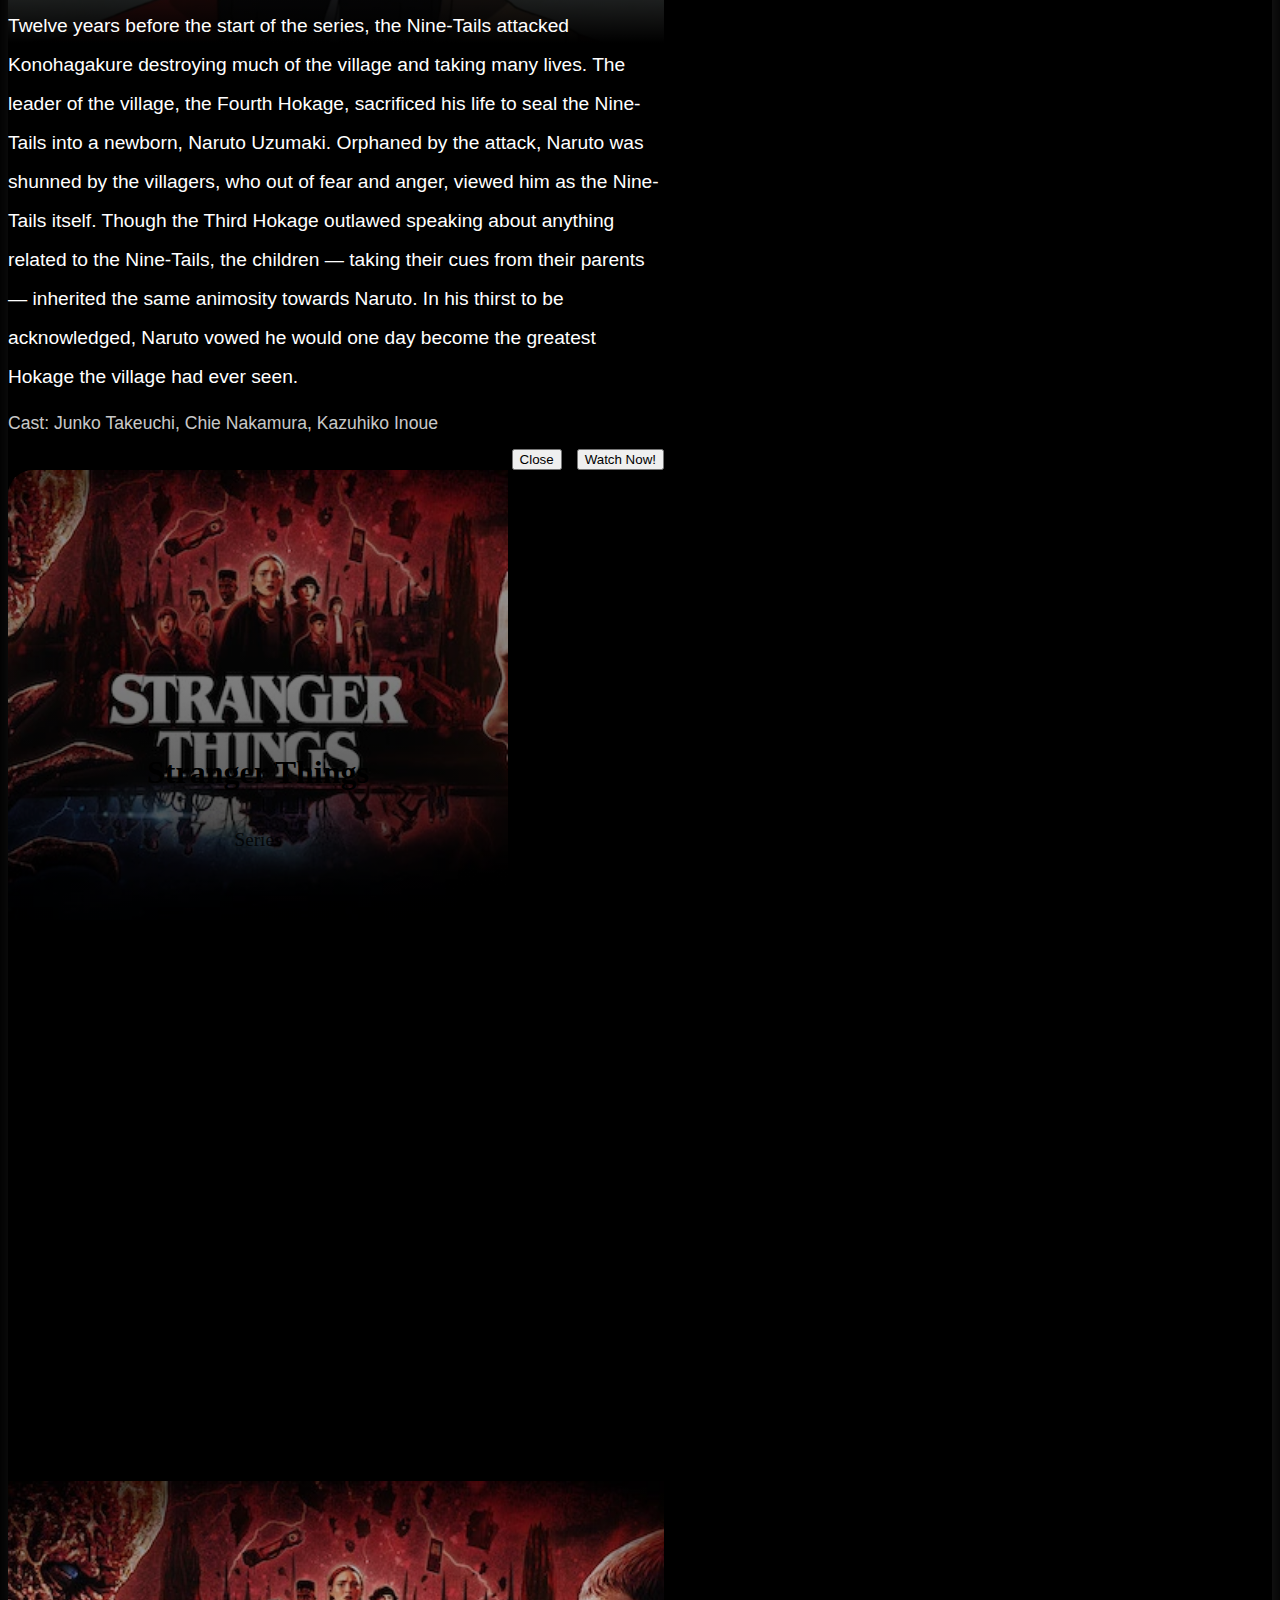
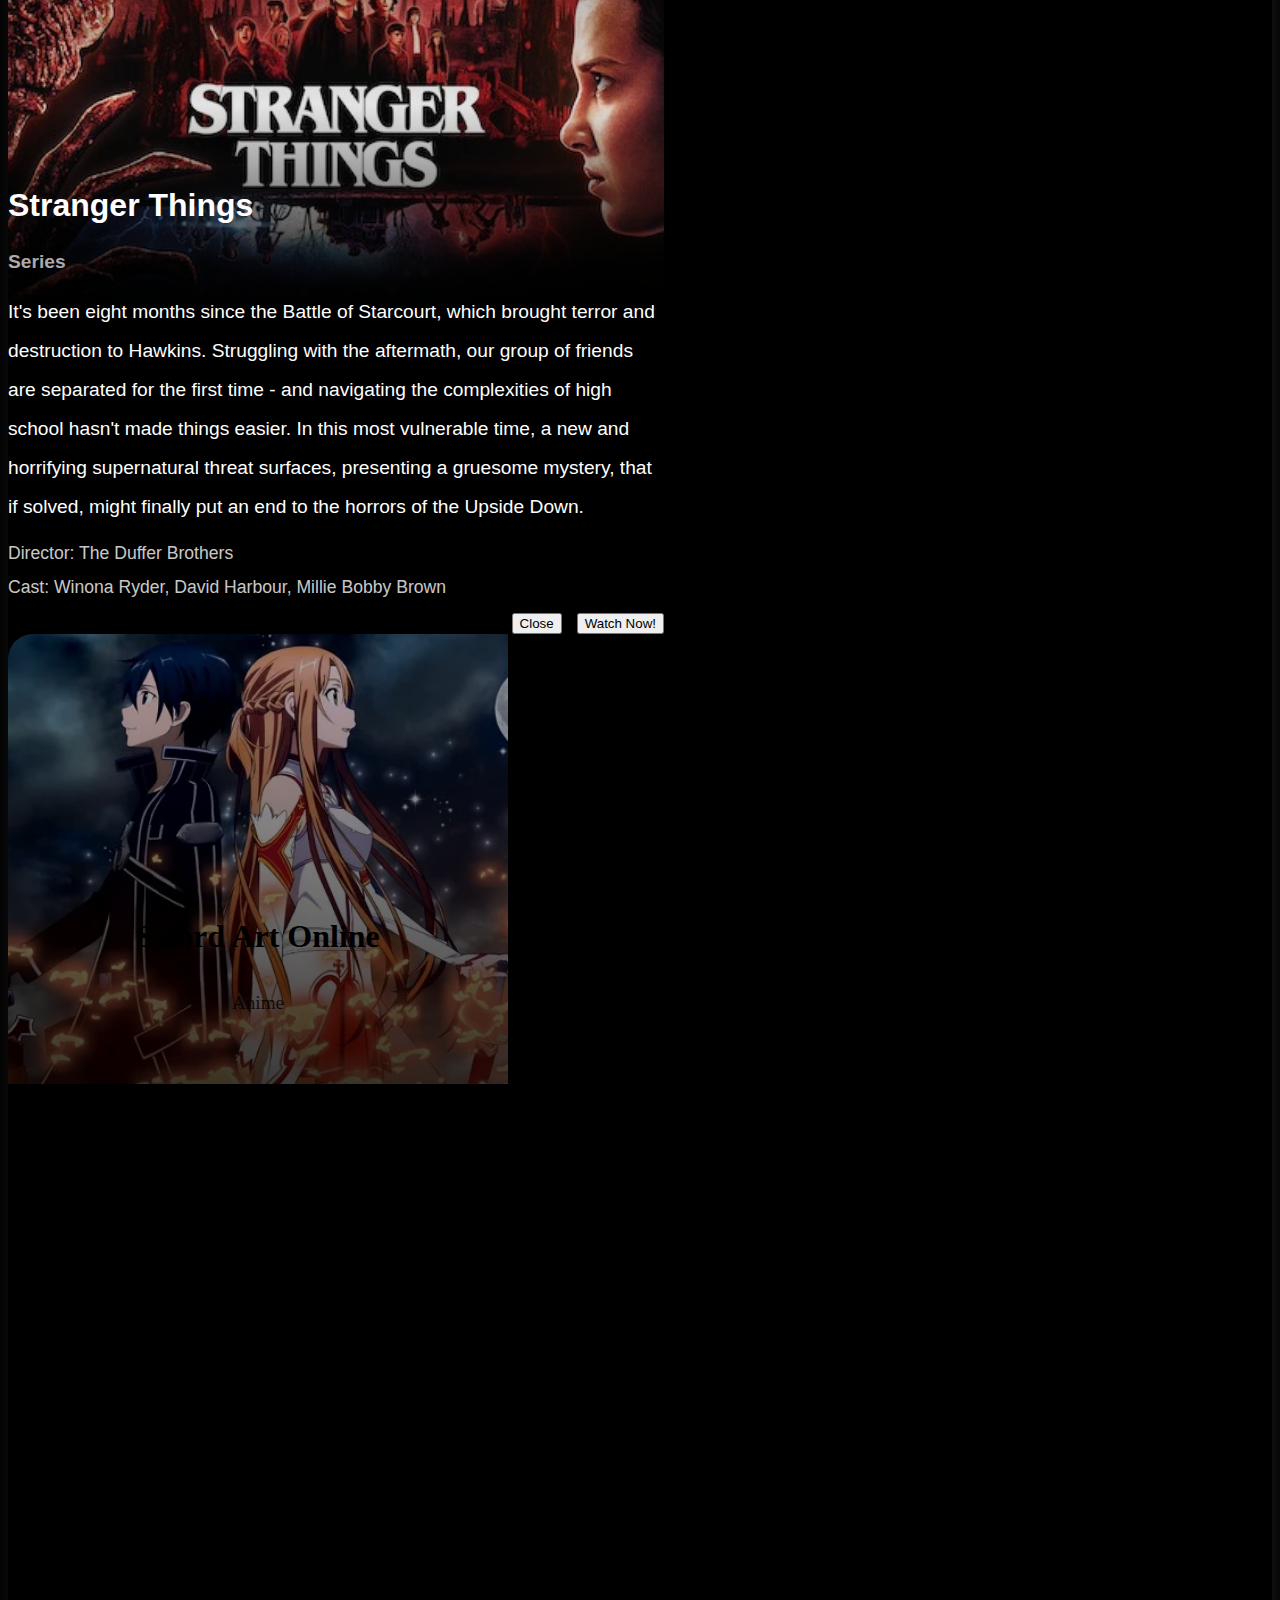
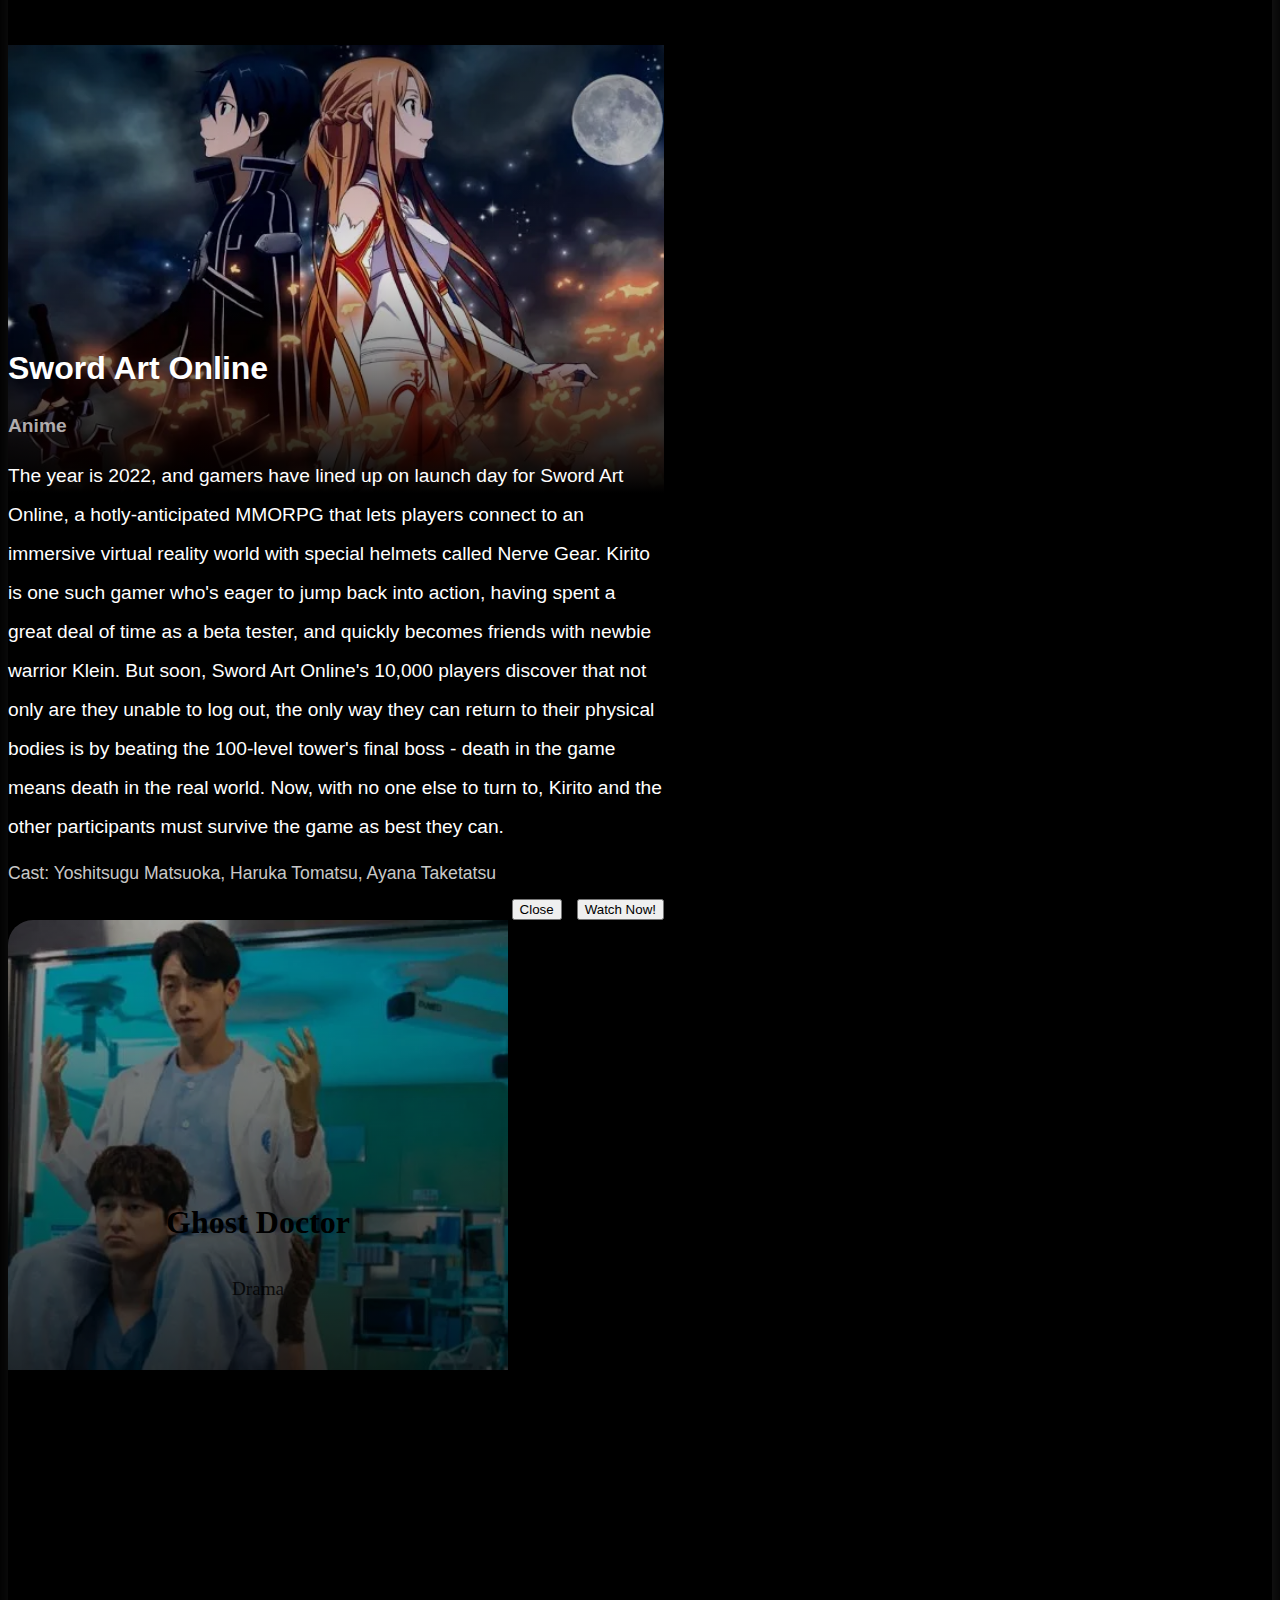
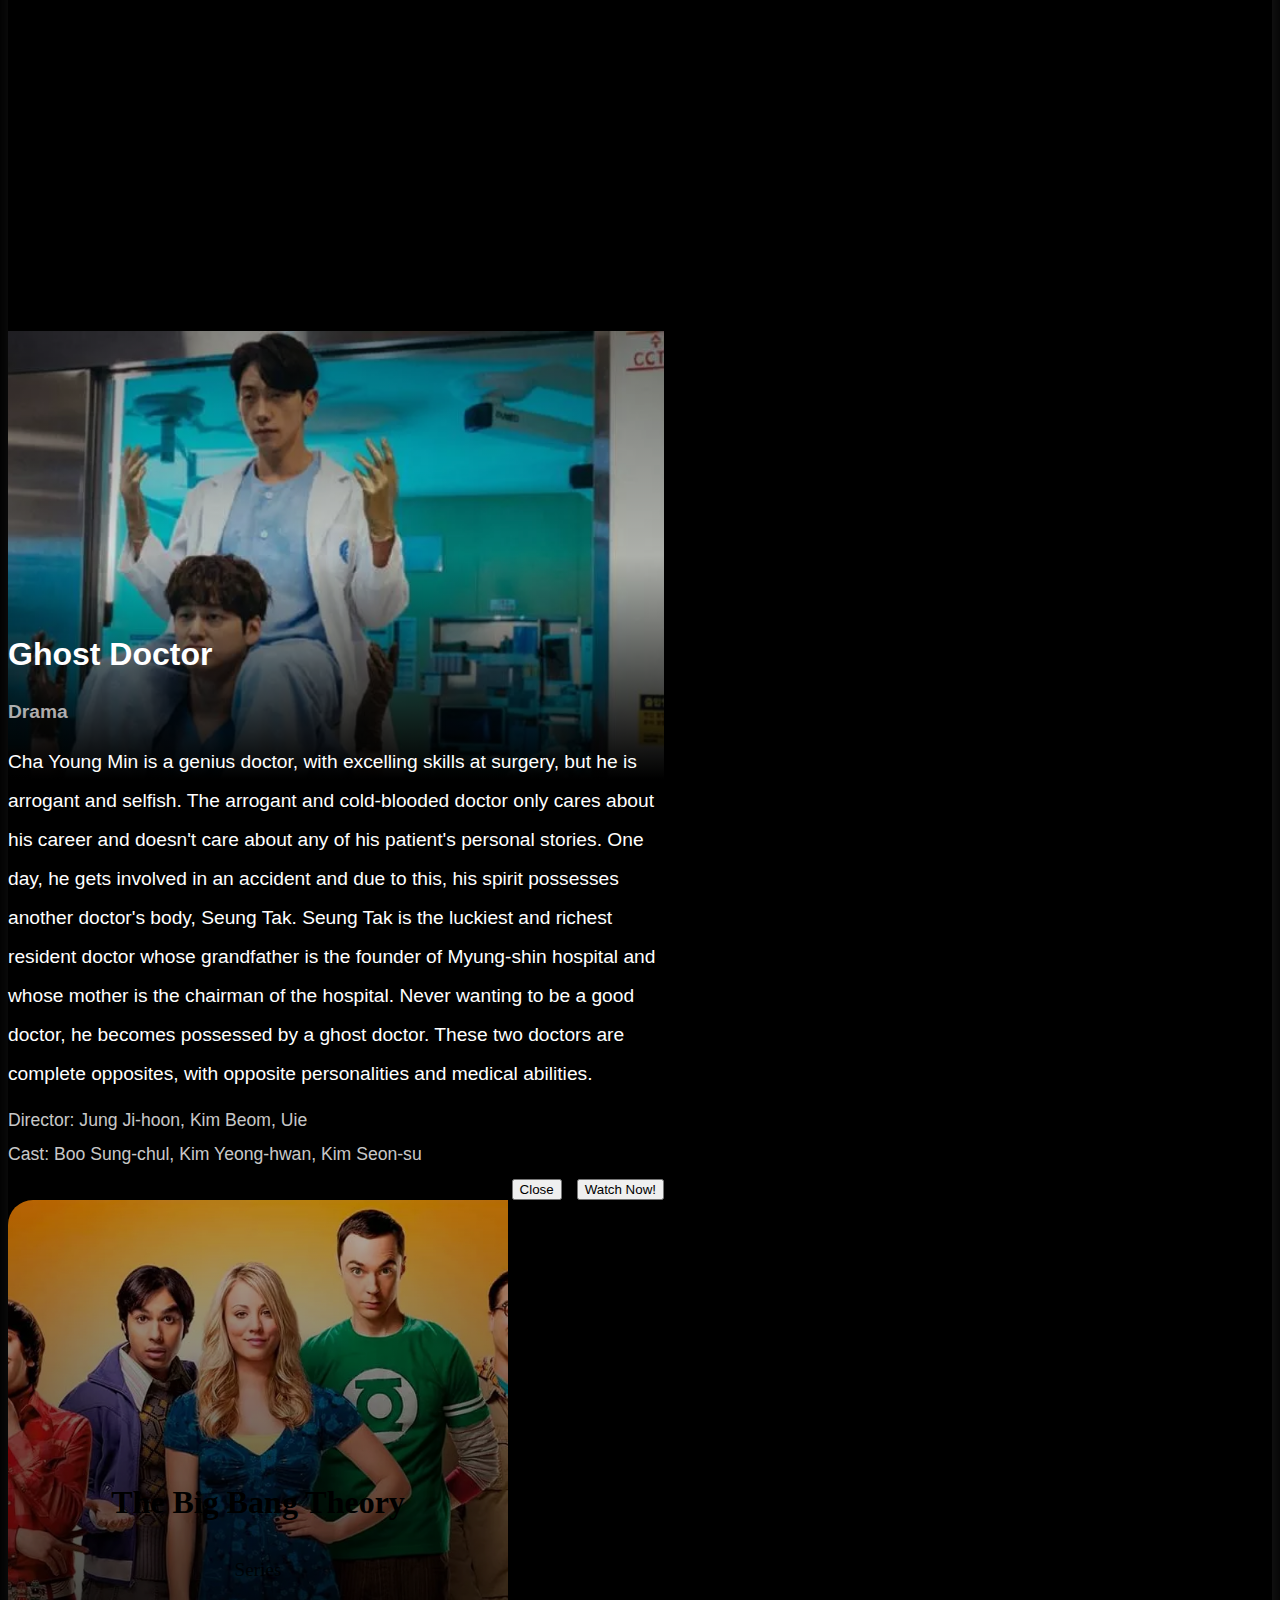
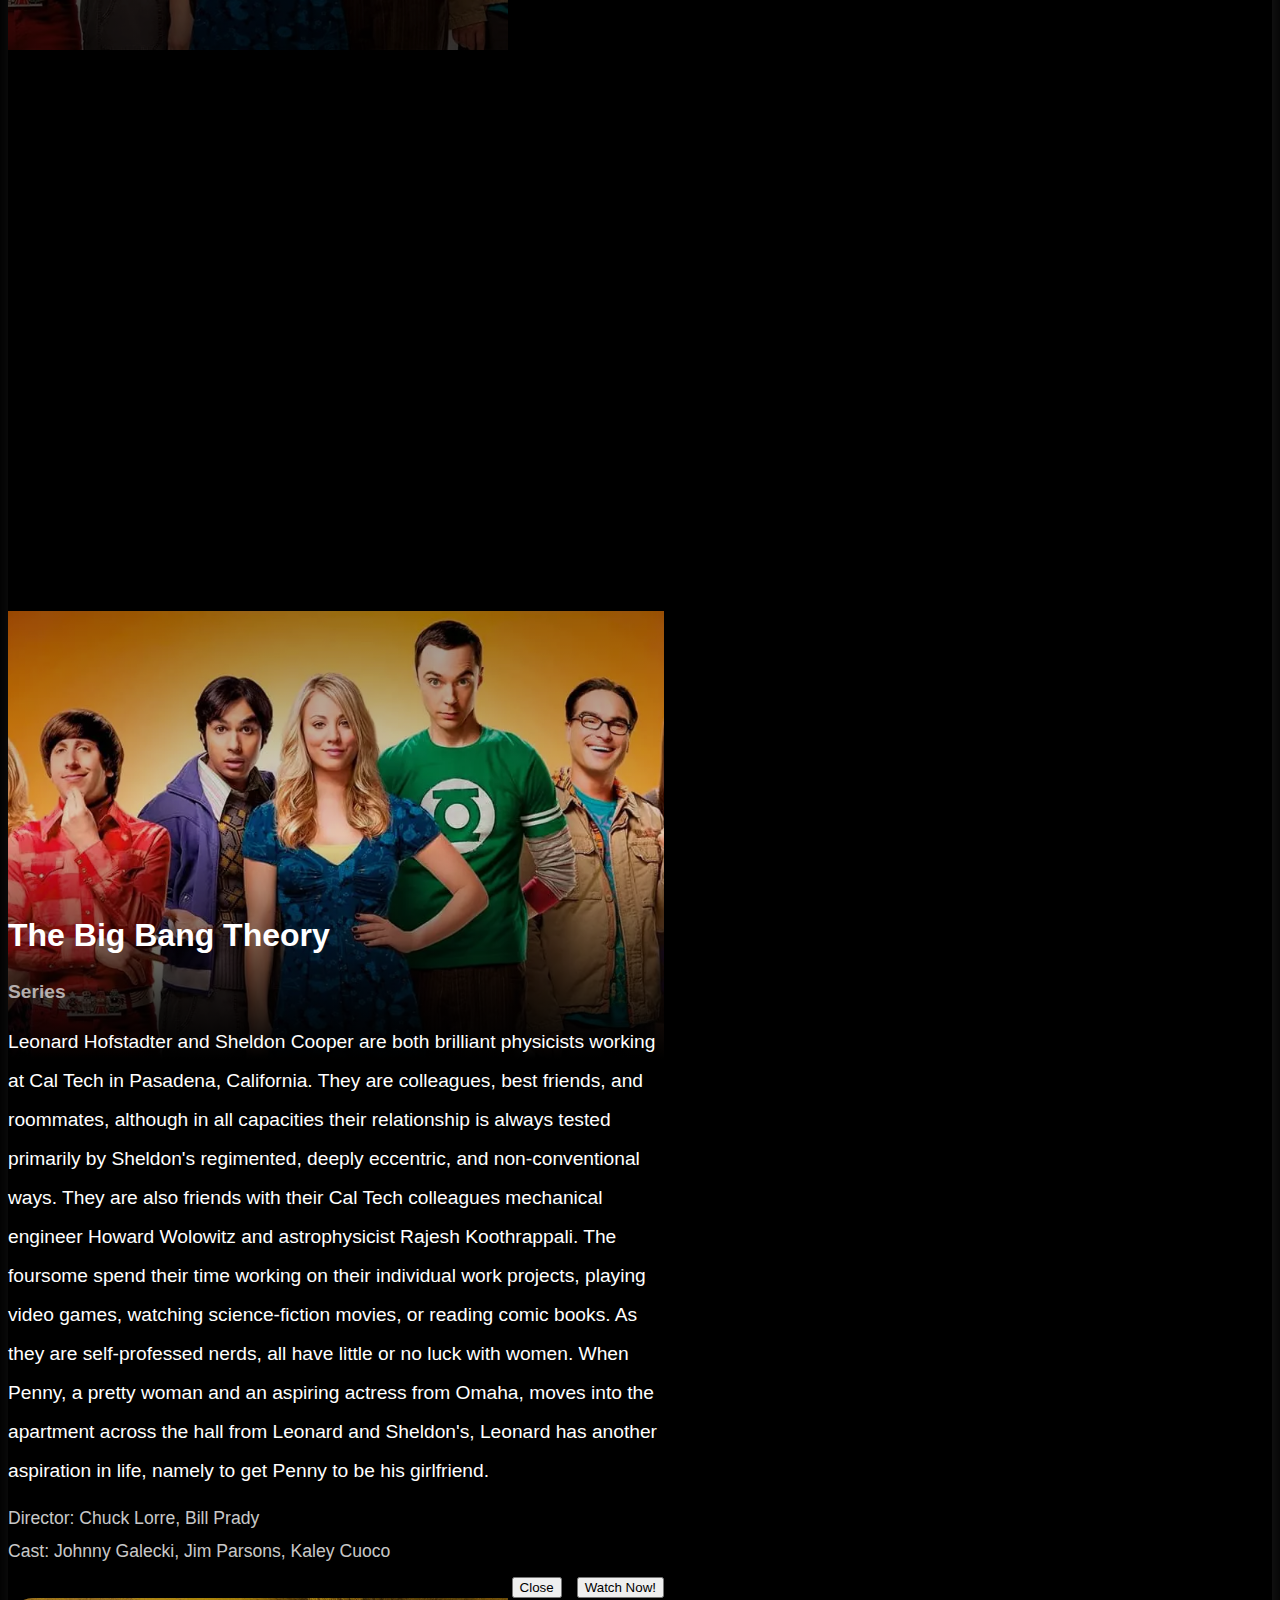
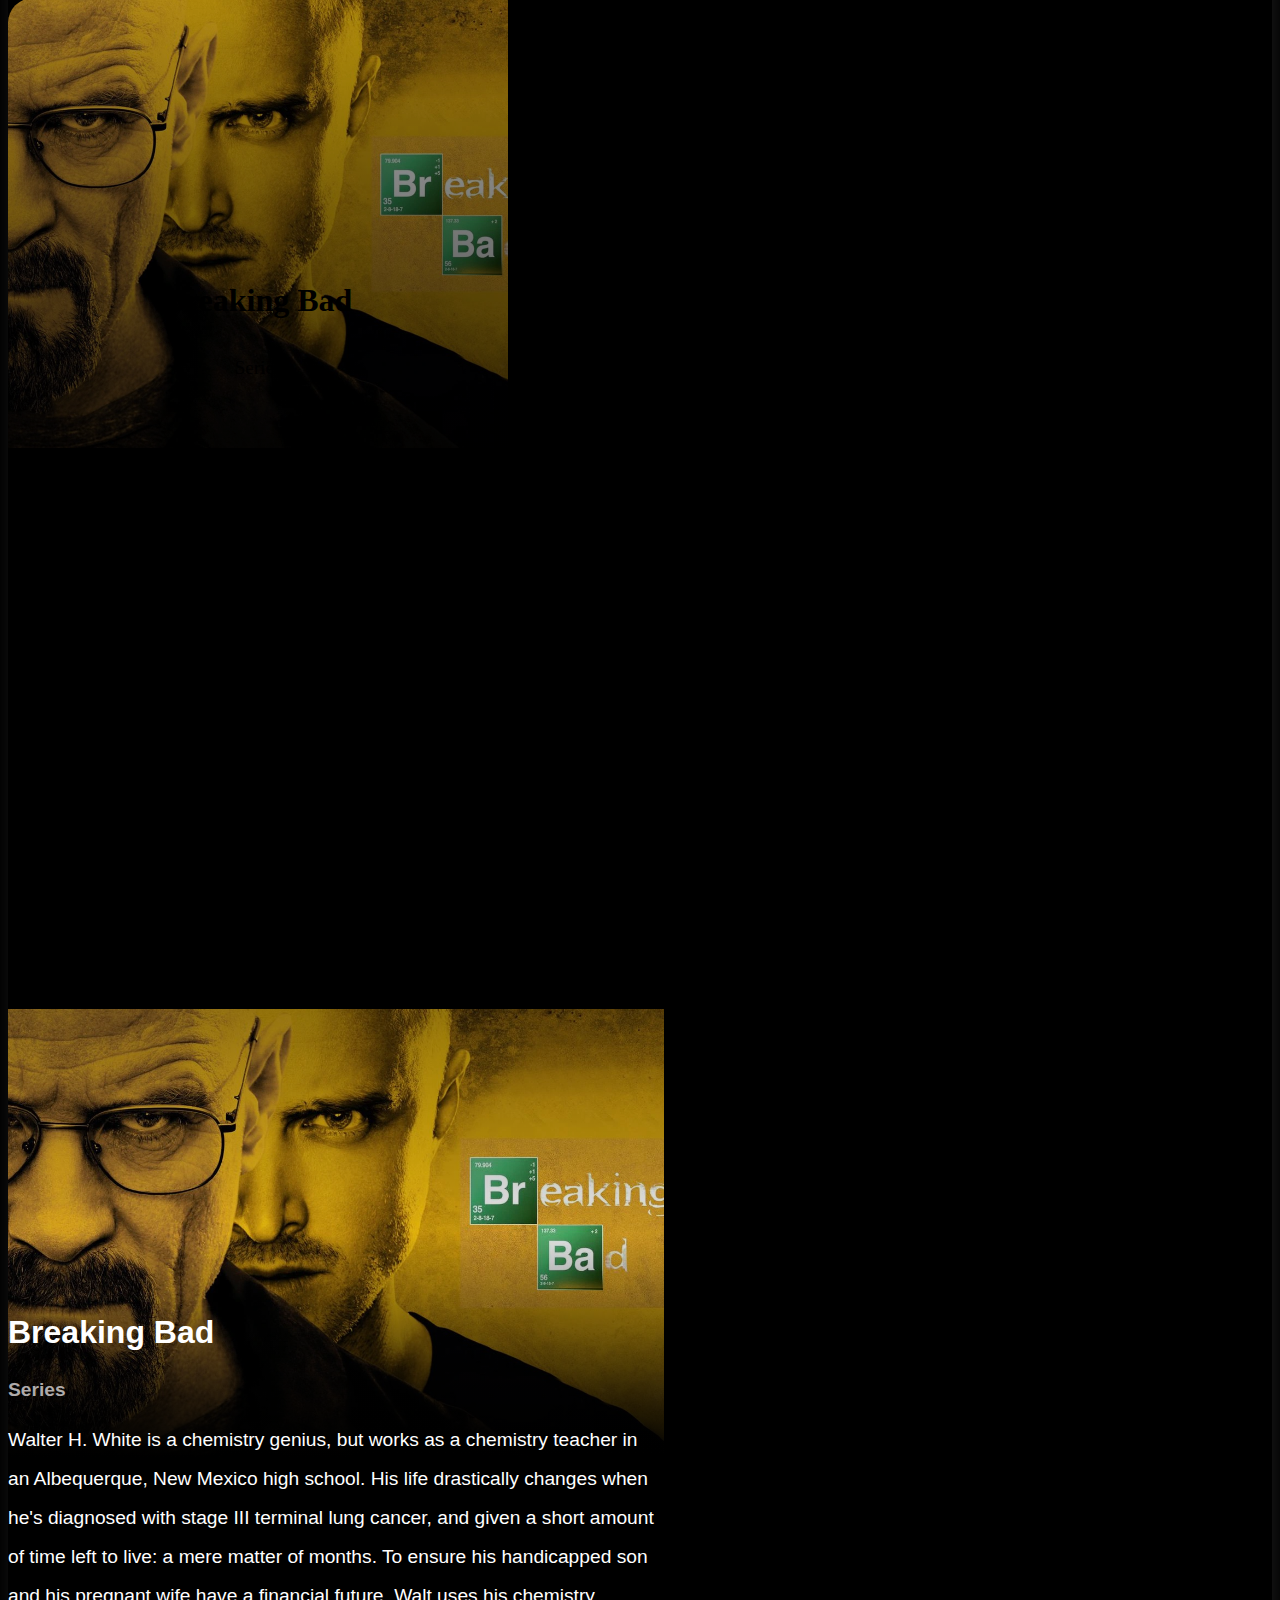
==== commit cbeb9b3c: "feat: added action.html responsive, changed fonts from poppin to sans-serif, added README && fixed: " ====
--- a/index.html
+++ b/index.html
@@ -35,8 +35,8 @@
                   </a>
                   <ul class="dropdown-menu">
                     <li><a href="#" class="dropdown-item" style="color: black">Home</a></li>
-                    <li><a href="about.html" target="_blank" class="dropdown-item" style="color: black">About</a></li>
-                    <li><a href="categories.html" target="_blank" class="dropdown-item" style="color: black">Categories</a></li>
+                    <li><a href="about.html" class="dropdown-item" style="color: black">About</a></li>
+                    <li><a href="categories.html" class="dropdown-item" style="color: black">Categories</a></li>
                     <li><a href="#" class="dropdown-item" style="color: black">Settings</a></li>
                     <li><a href="#" class="dropdown-item dropdown-signIn" data-bs-toggle="modal" data-bs-target="#signIn-modal" style="color: black; display: none">Sign In</a></li>
                   </ul>
@@ -57,30 +57,32 @@
         <div class="modal-content d-flex justify-content-center align-items-center">
           <!-- Sign-in Area -->
           <div class="container signInArea d-flex flex-column p-4">
-            <div class="signInTitle d-flex justify-content-between">
-              <span>Sign in</span>
-              <button class="btn btn-close btn-close-signIn" data-bs-dismiss="modal" aria-label="Close"></button>
-            </div>
-            <div>
-              <input type="text" placeholder="Enter phone number or email address" class="registInput form-control" />
-              <input type="password" placeholder="Enter password" class="registInput form-control" />
-            </div>
-            <div class="form-check form-switch switchCheckbox">
-              <input type="checkbox" class="form-check-input" />
-              <label class="form-check-label"> Keep me Signed In </label>
-            </div>
-            <div>
-              <button class="signInBtn btn p-3">Sign In</button>
-            </div>
-            <div>
-              <button class="signUpBtn btn btn-link p-3">Sign Up</button>
-            </div>
-            <div class="or">or</div>
-            <div class="d-flex flex-column">
-              <button class="btn btn-light mb-3 p-3 btnContinue"><i class="bi bi-google"></i> Continue with Google</button>
-              <button class="btn btn-light mb-3 p-3 btnContinue"><i class="bi bi-facebook"></i> Continue with Facebook</button>
-              <button class="btn btn-light p-3 btnContinue"><i class="bi bi-apple"></i> Continue with Apple</button>
-            </div>
+            <form action="#" method="GET">
+              <div class="signInTitle d-flex justify-content-between">
+                <span>Sign in</span>
+                <button class="btn btn-close btn-close-signIn" data-bs-dismiss="modal" aria-label="Close"></button>
+              </div>
+              <div>
+                <input type="text" placeholder="Enter phone number or email address" class="registInput form-control" />
+                <input type="password" placeholder="Enter password" class="registInput form-control" />
+              </div>
+              <div class="form-check form-switch switchCheckbox">
+                <input type="checkbox" class="form-check-input" />
+                <label class="form-check-label"> Keep me Signed In </label>
+              </div>
+              <div>
+                <button class="signInBtn btn p-3">Sign In</button>
+              </div>
+              <div>
+                <button class="signUpBtn btn btn-link p-3">Sign Up</button>
+              </div>
+              <div class="or">or</div>
+              <div class="d-flex flex-column">
+                <button class="btn btn-light mb-3 p-3 btnContinue"><i class="bi bi-google"></i> Continue with Google</button>
+                <button class="btn btn-light mb-3 p-3 btnContinue"><i class="bi bi-facebook"></i> Continue with Facebook</button>
+                <button class="btn btn-light p-3 btnContinue"><i class="bi bi-apple"></i> Continue with Apple</button>
+              </div>
+            </form>
           </div>
           <!-- End of Sign-in Area -->
         </div>
@@ -695,49 +697,49 @@
       <h1 class="section-title text-center">Recommended Categories</h1>
       <div class="row mb-md-5 gy-4 gy-xl-5">
         <div class="col-md-4 col-6 d-flex">
-          <button class="btn btn-categories btn-categories-action">
+          <a href="action.html" class="btn btn-categories btn-categories-action">
             <h1 class="text-categories">Action</h1>
-          </button>
+          </a>
         </div>
         <div class="col-md-4 col-6 d-flex">
-          <button class="btn btn-categories btn-categories-anime">
+          <a href="#" class="btn btn-categories btn-categories-anime">
             <h1 class="text-categories">Anime</h1>
-          </button>
+          </a>
         </div>
         <div class="col-md-4 col-6 d-flex">
-          <button class="btn btn-categories btn-categories-comedy">
+          <a href="#" class="btn btn-categories btn-categories-comedy">
             <h1 class="text-categories">Comedy</h1>
-          </button>
+          </a>
         </div>
         <div class="col-md-4 col-6 d-flex">
-          <button class="btn btn-categories btn-categories-kDrama">
+          <a href="#" class="btn btn-categories btn-categories-kDrama">
             <h1 class="text-categories">Drama</h1>
-          </button>
+          </a>
         </div>
         <div class="col-md-4 col-6 d-flex">
-          <button class="btn btn-categories btn-categories-horror">
+          <a href="#" class="btn btn-categories btn-categories-horror">
             <h1 class="text-categories">Horror</h1>
-          </button>
+          </a>
         </div>
         <div class="col-md-4 col-6 d-flex">
-          <button class="btn btn-categories btn-categories-musical">
+          <a href="#" class="btn btn-categories btn-categories-musical">
             <h1 class="text-categories">Musical</h1>
-          </button>
+          </a>
         </div>
         <div class="col-md-4 col-6 d-flex">
-          <button class="btn btn-categories btn-categories-mystery">
+          <a href="#" class="btn btn-categories btn-categories-mystery">
             <h1 class="text-categories">Mystery</h1>
-          </button>
+          </a>
         </div>
         <div class="col-md-4 col-6 d-flex">
-          <button class="btn btn-categories btn-categories-series">
+          <a href="#" class="btn btn-categories btn-categories-series">
             <h1 class="text-categories">Series</h1>
-          </button>
+          </a>
         </div>
         <div class="col-md-4 col-6 d-flex">
-          <button class="btn btn-categories btn-categories-superheroes">
+          <a href="#" class="btn btn-categories btn-categories-superheroes">
             <h1 class="text-categories">Superhero</h1>
-          </button>
+          </a>
         </div>
       </div>
       <h1 class="categories-or mt-3 mt-md-0 text-center">Or</h1>
@@ -756,18 +758,18 @@
               <h1 class="footer-title mb-2 mt-0 mt-md-4 text-center text-md-start pt-xl-4 pt-0">Navigation</h1>
               <ul class="footer-item-group">
                 <li class="footer-item"><a href="index.html">Home</a></li>
-                <li class="footer-item"><a href="about.html" target="_blank">About</a></li>
-                <li class="footer-item"><a href="categories.html" target="_blank">Categories</a></li>
+                <li class="footer-item"><a href="about.html">About</a></li>
+                <li class="footer-item"><a href="categories.html">Categories</a></li>
                 <li class="footer-item"><a href="#">Setting</a></li>
               </ul>
             </div>
             <div class="col-12 col-md-3 ps-0 ps-md-5 mb-2 mb-md-0">
-              <h1 class="footer-title mb-2 mt-4 text-center text-md-center">Categories</h1>
+              <h1 class="footer-title mb-2 mt-4 text-center text-md-start">Categories</h1>
               <ul class="footer-item-group">
+                <li class="footer-item"><a href="action.html">Action</a></li>
                 <li class="footer-item"><a href="#">Anime</a></li>
                 <li class="footer-item"><a href="#">Series</a></li>
                 <li class="footer-item"><a href="#">Horror</a></li>
-                <li class="footer-item"><a href="#">Action</a></li>
               </ul>
             </div>
             <div class="col-12 col-md-3 ps-0 ps-md-5 mb-2 mb-md-0">
--- a/assets/css/index.css
+++ b/assets/css/index.css
@@ -4,7 +4,6 @@
 /* Fonts */
 @import url("https://fonts.googleapis.com/css2?family=Kanit:wght@500&family=Poppins:wght@400;700&display=swap"); /* Styles */
 /* Kanit for Brand Name */
-/* Poppins for text */
 
 /* Colour */
 :root {
@@ -36,7 +35,7 @@
   text-decoration: none;
   font-size: 1.3rem;
   color: white;
-  font-family: "Poppin";
+  font-family: sans-serif;
   opacity: 0.9;
 }
 
@@ -44,7 +43,7 @@
   width: 6.25rem;
   color: white;
   font-size: 1.3rem;
-  font-family: "Poppin";
+  font-family: sans-serif;
   opacity: 0.9;
 }
 
@@ -67,7 +66,7 @@
 }
 
 .signInTitle {
-  font-family: "Poppin";
+  font-family: sans-serif;
   font-size: 25px;
   font-weight: 500;
   line-height: 29px;
@@ -78,7 +77,7 @@
 }
 
 .registInput {
-  font-family: "Poppin";
+  font-family: sans-serif;
   font-weight: 500;
   font-size: 16px;
   line-height: 19px;
@@ -98,7 +97,7 @@
 }
 
 .signInBtn {
-  font-family: "Poppin";
+  font-family: sans-serif;
   font-weight: 500;
   font-size: 1.15rem;
   width: 100%;
@@ -109,7 +108,7 @@
 }
 
 .signUpBtn {
-  font-family: "Poppin";
+  font-family: sans-serif;
   font-size: 1.15rem;
   width: 100%;
   text-decoration: none;
@@ -127,7 +126,7 @@
   width: 100%;
   display: flex;
   justify-content: center;
-  font-family: "Poppin";
+  font-family: sans-serif;
   font-size: 1.3rem;
   margin-bottom: 1.2rem;
 }
@@ -181,18 +180,18 @@
   line-height: 3.0625rem;
   font-weight: 700;
   color: white;
-  font-family: "Poppin";
+  font-family: sans-serif;
 }
 
 .display-categories {
   font-size: 1.2rem;
   color: rgba(214, 210, 210, 0.812);
   margin-bottom: 2rem;
-  font-family: "Poppin";
+  font-family: sans-serif;
 }
 
 .display-description {
-  font-family: "Poppin";
+  font-family: sans-serif;
   font-size: 1.4rem;
   width: 100%;
   color: white;
@@ -238,7 +237,7 @@
   line-height: 3.0625rem;
   font-weight: 700;
   color: white;
-  font-family: "Poppin";
+  font-family: sans-serif;
   text-align: start;
 }
 
@@ -246,13 +245,13 @@
   font-size: 1.2rem;
   color: rgba(214, 210, 210, 0.812);
   margin-bottom: 2rem;
-  font-family: "Poppin";
+  font-family: sans-serif;
   margin-bottom: 0.9375rem;
   text-align: start;
 }
 
 .modal-description {
-  font-family: "Poppin";
+  font-family: sans-serif;
   font-size: 1.2rem;
   color: white;
   line-height: 2.4375rem;
@@ -261,7 +260,7 @@
 }
 
 .modal-cast {
-  font-family: "Poppin";
+  font-family: sans-serif;
   font-size: 1.1rem;
   width: 41rem;
   color: rgba(255, 255, 255, 0.8);
@@ -526,7 +525,7 @@
   font-size: 3rem;
   font-weight: 700;
   color: white;
-  font-family: "Poppin";
+  font-family: sans-serif;
 }
 
 .btn-categories-anime {
@@ -866,7 +865,7 @@
 
   .navbar-expand .navbar-nav .dropdown-menu {
     top: 0.625rem !important;
-    right: -4.625rem !important;
+    right: -3.8rem !important;
   }
 
   /* Showcase */
@@ -910,7 +909,7 @@
   }
 
   .modal-cast {
-    font-family: "Poppin";
+    font-family: sans-serif;
     font-size: 1.1rem;
     width: 100%;
     color: rgba(255, 255, 255, 0.8);
